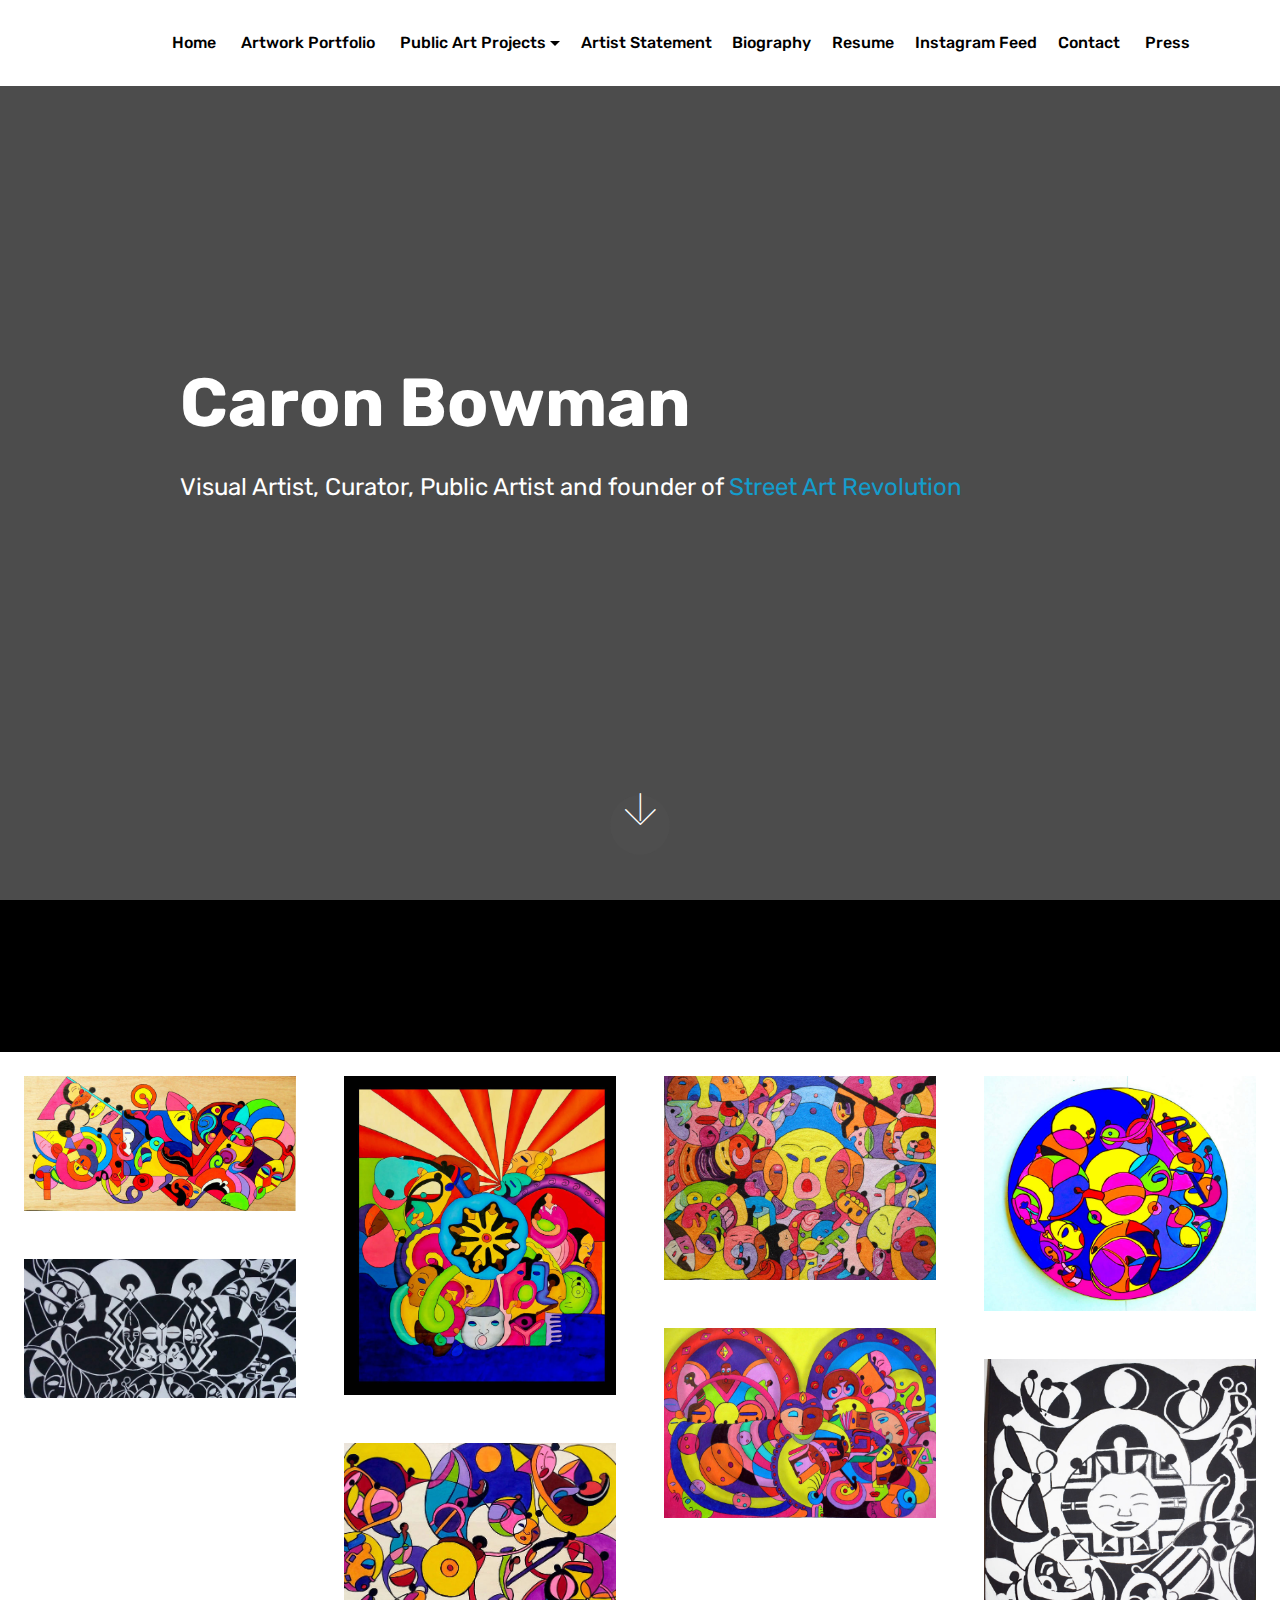
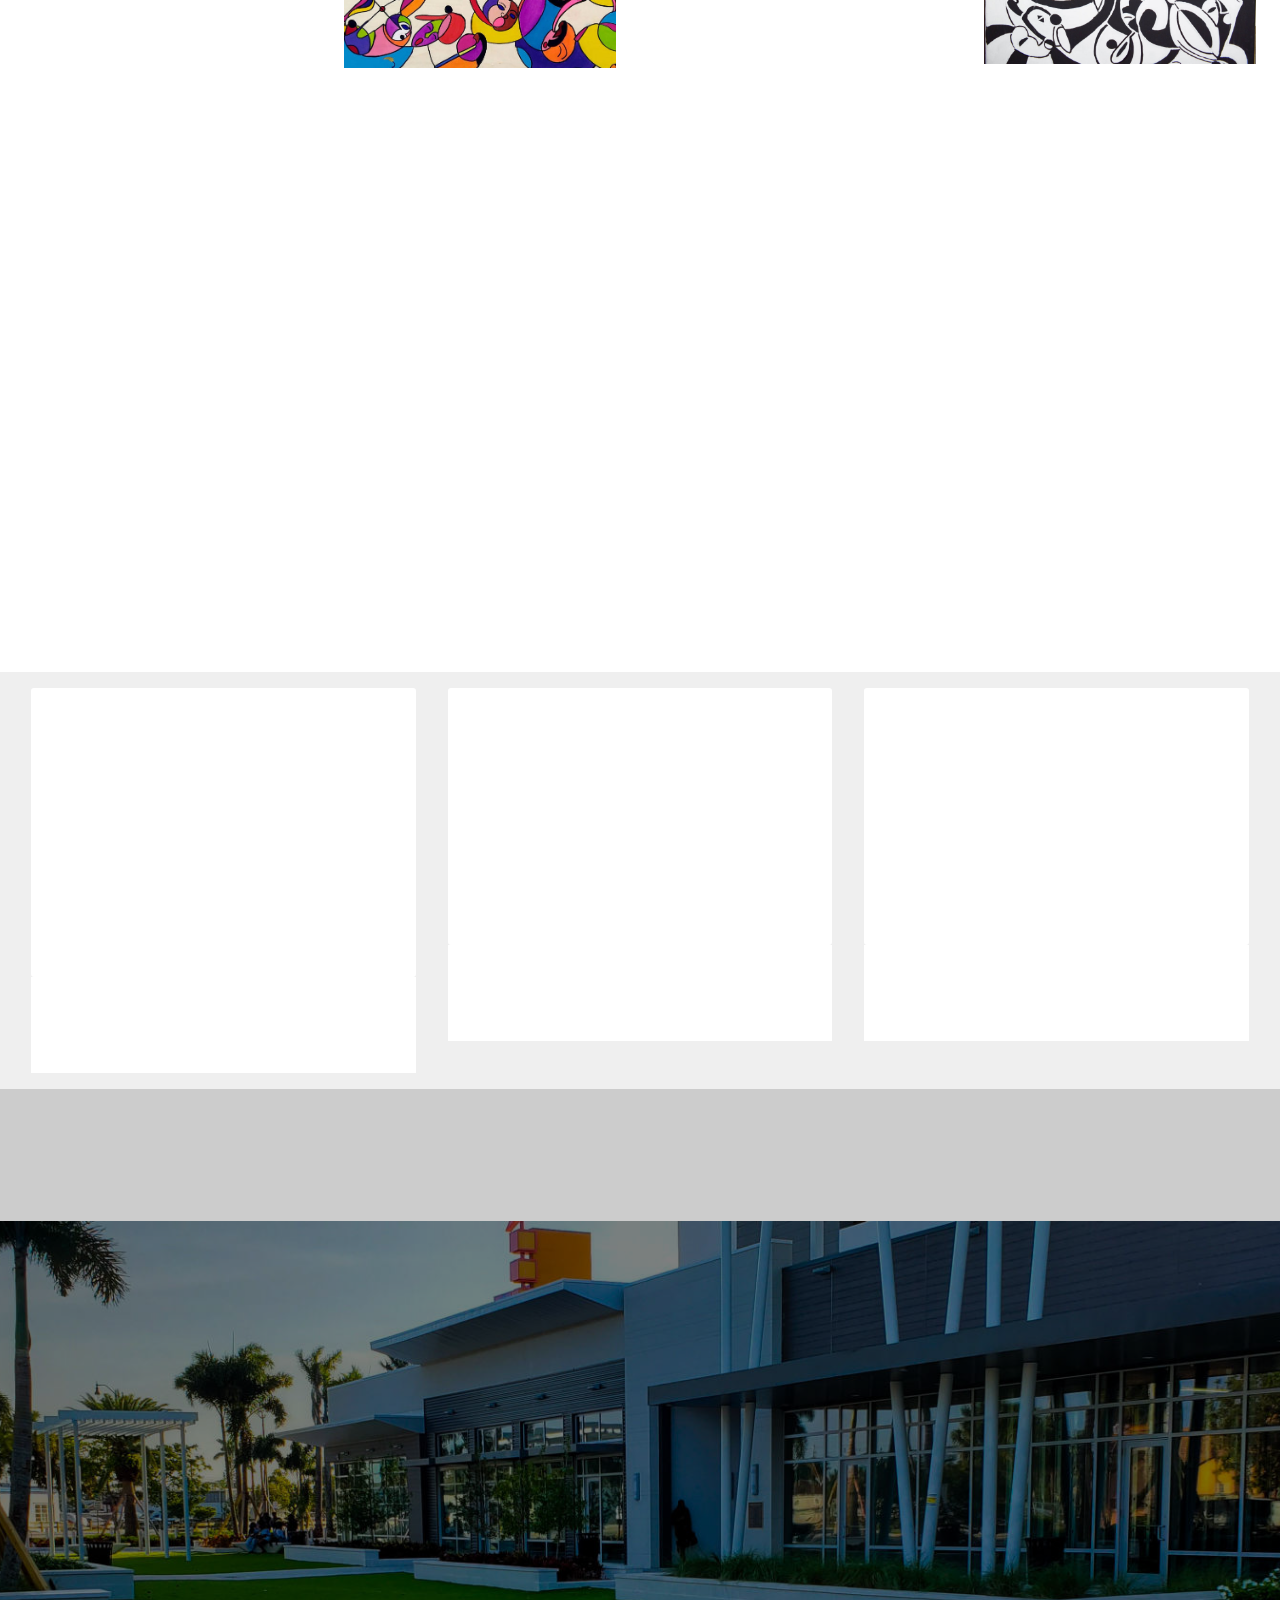
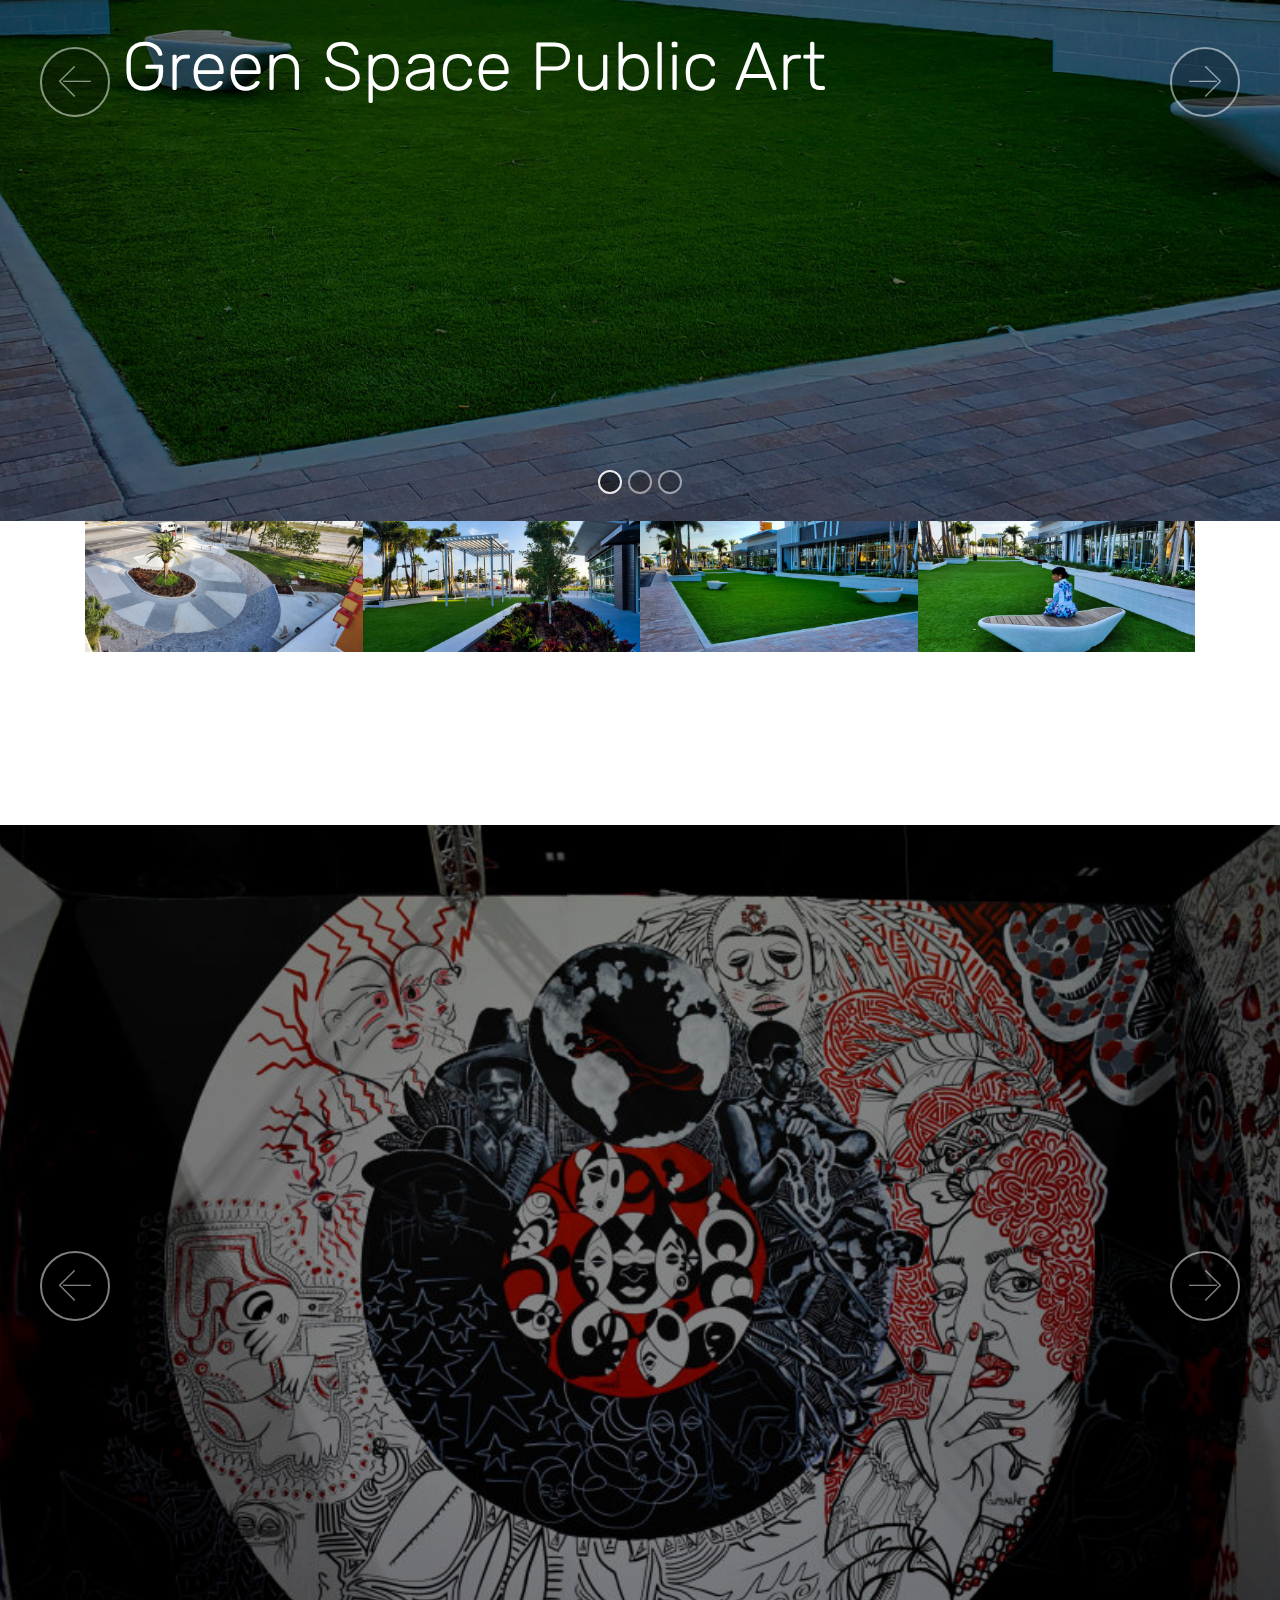
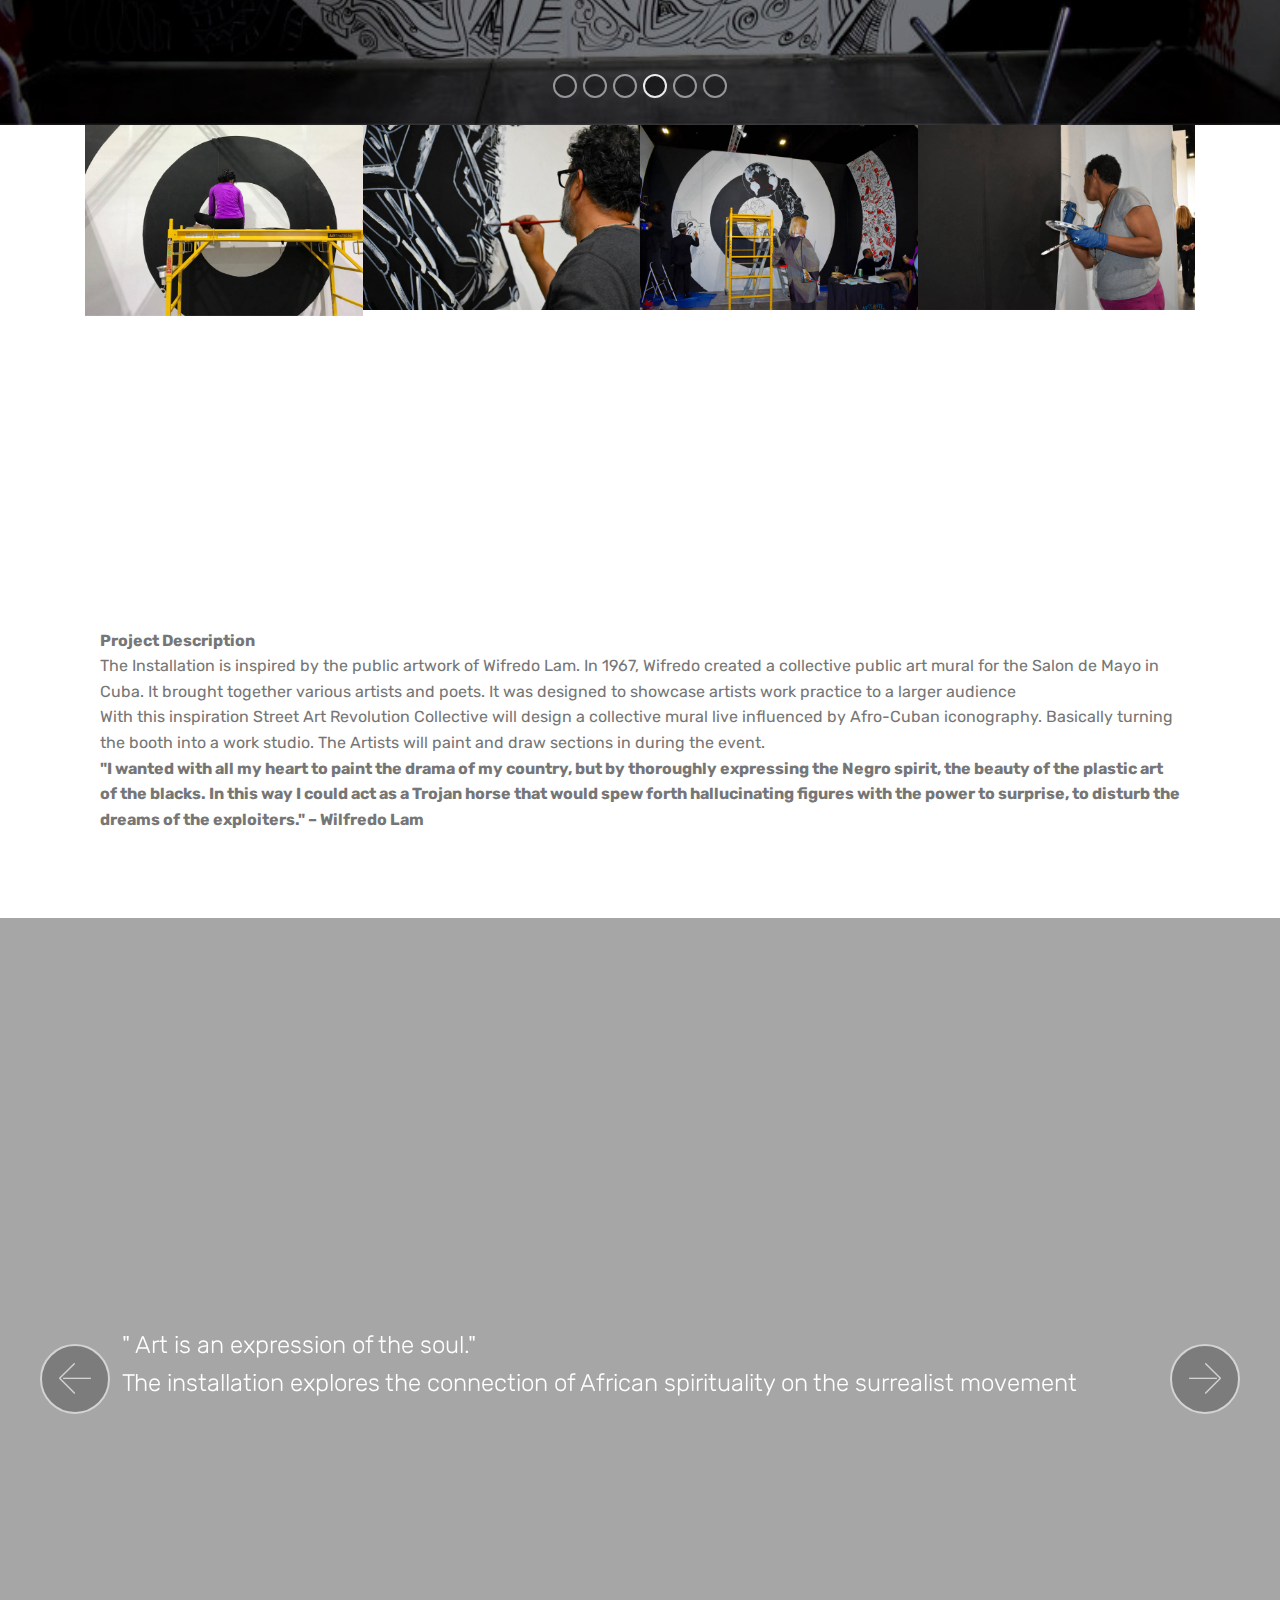
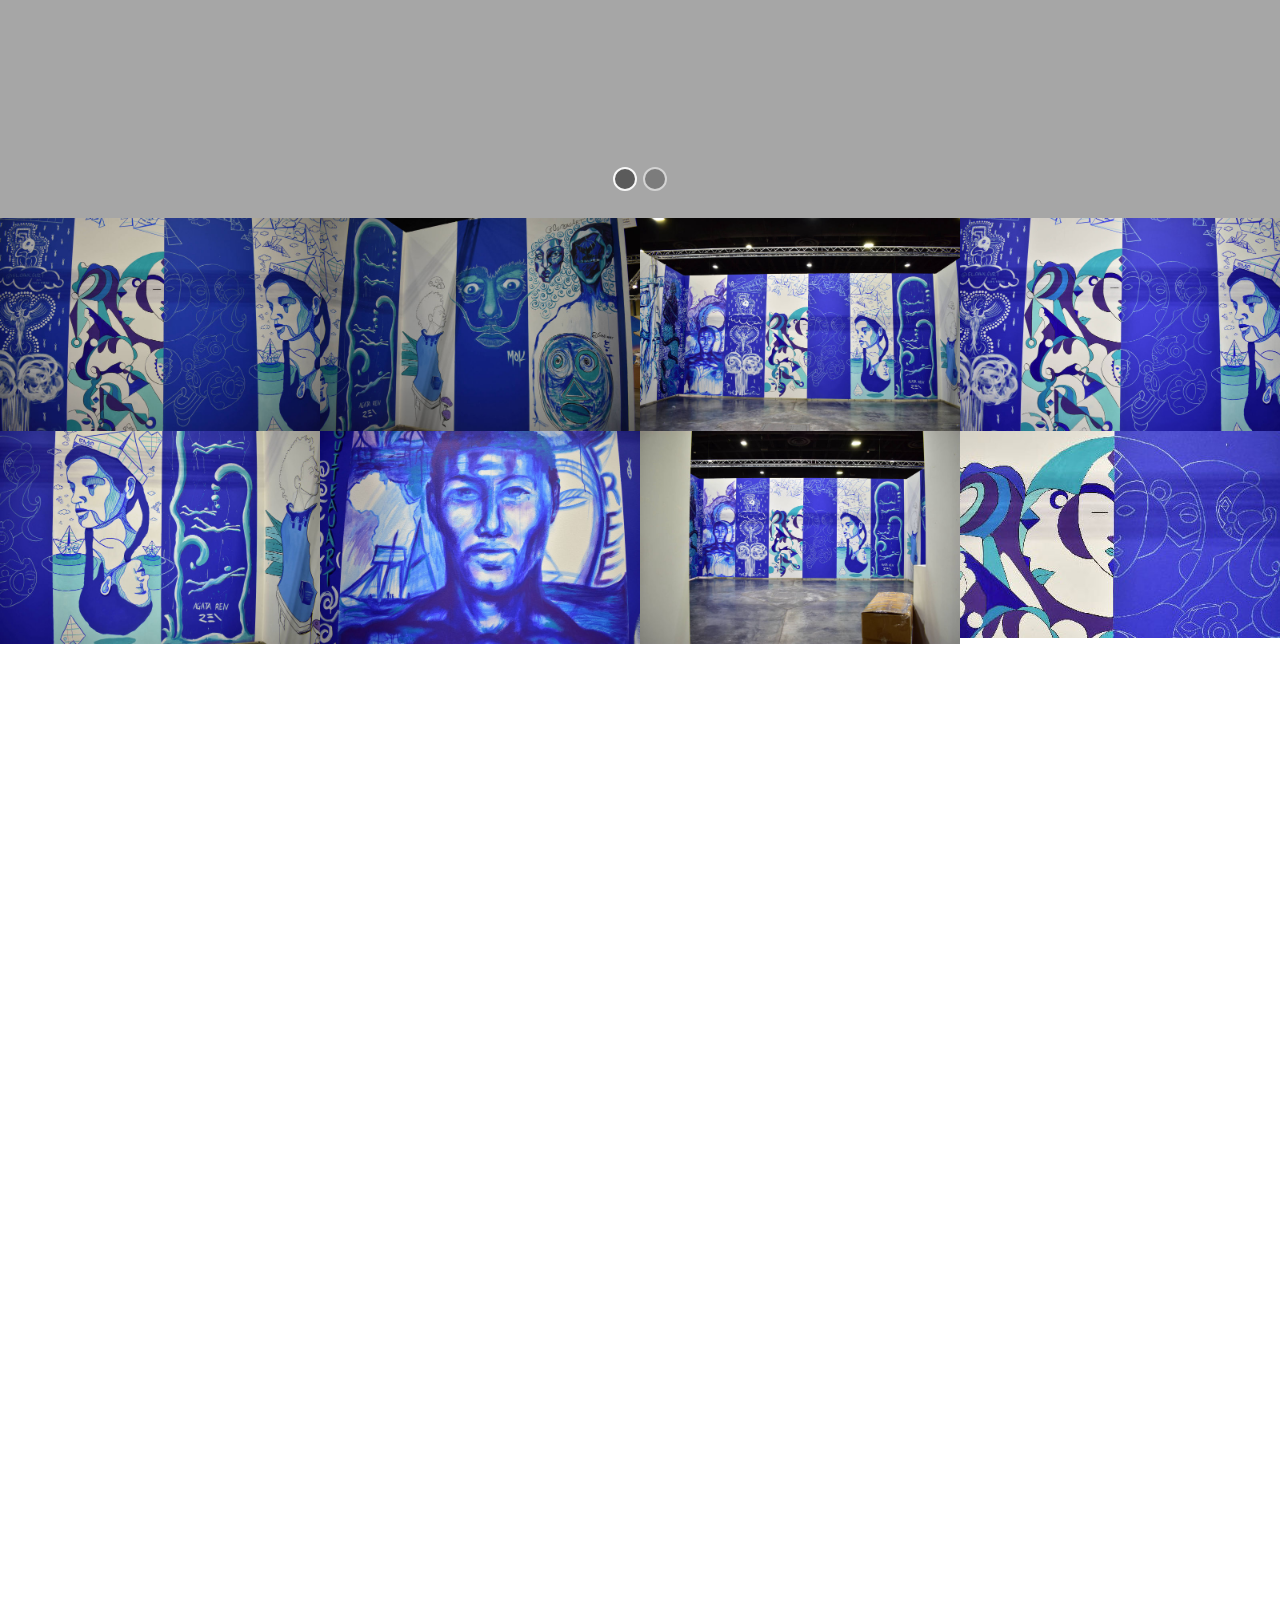
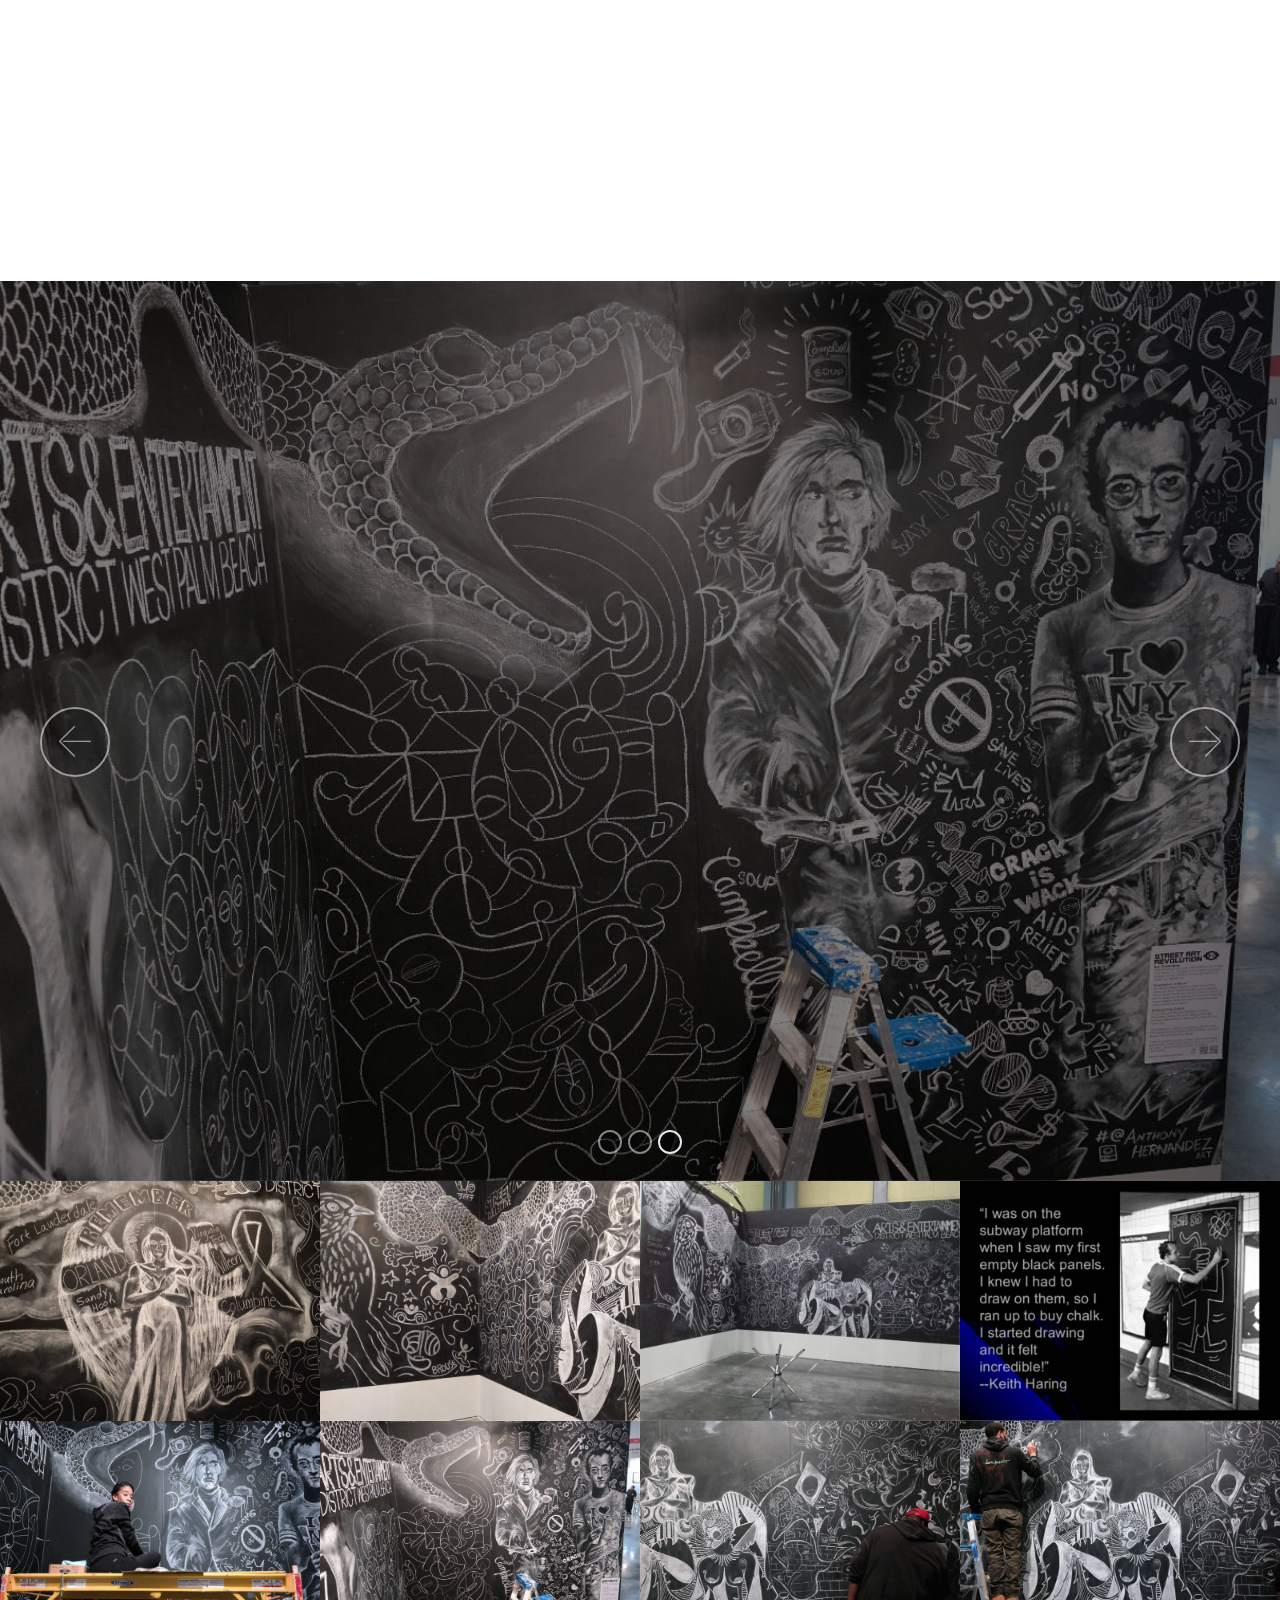
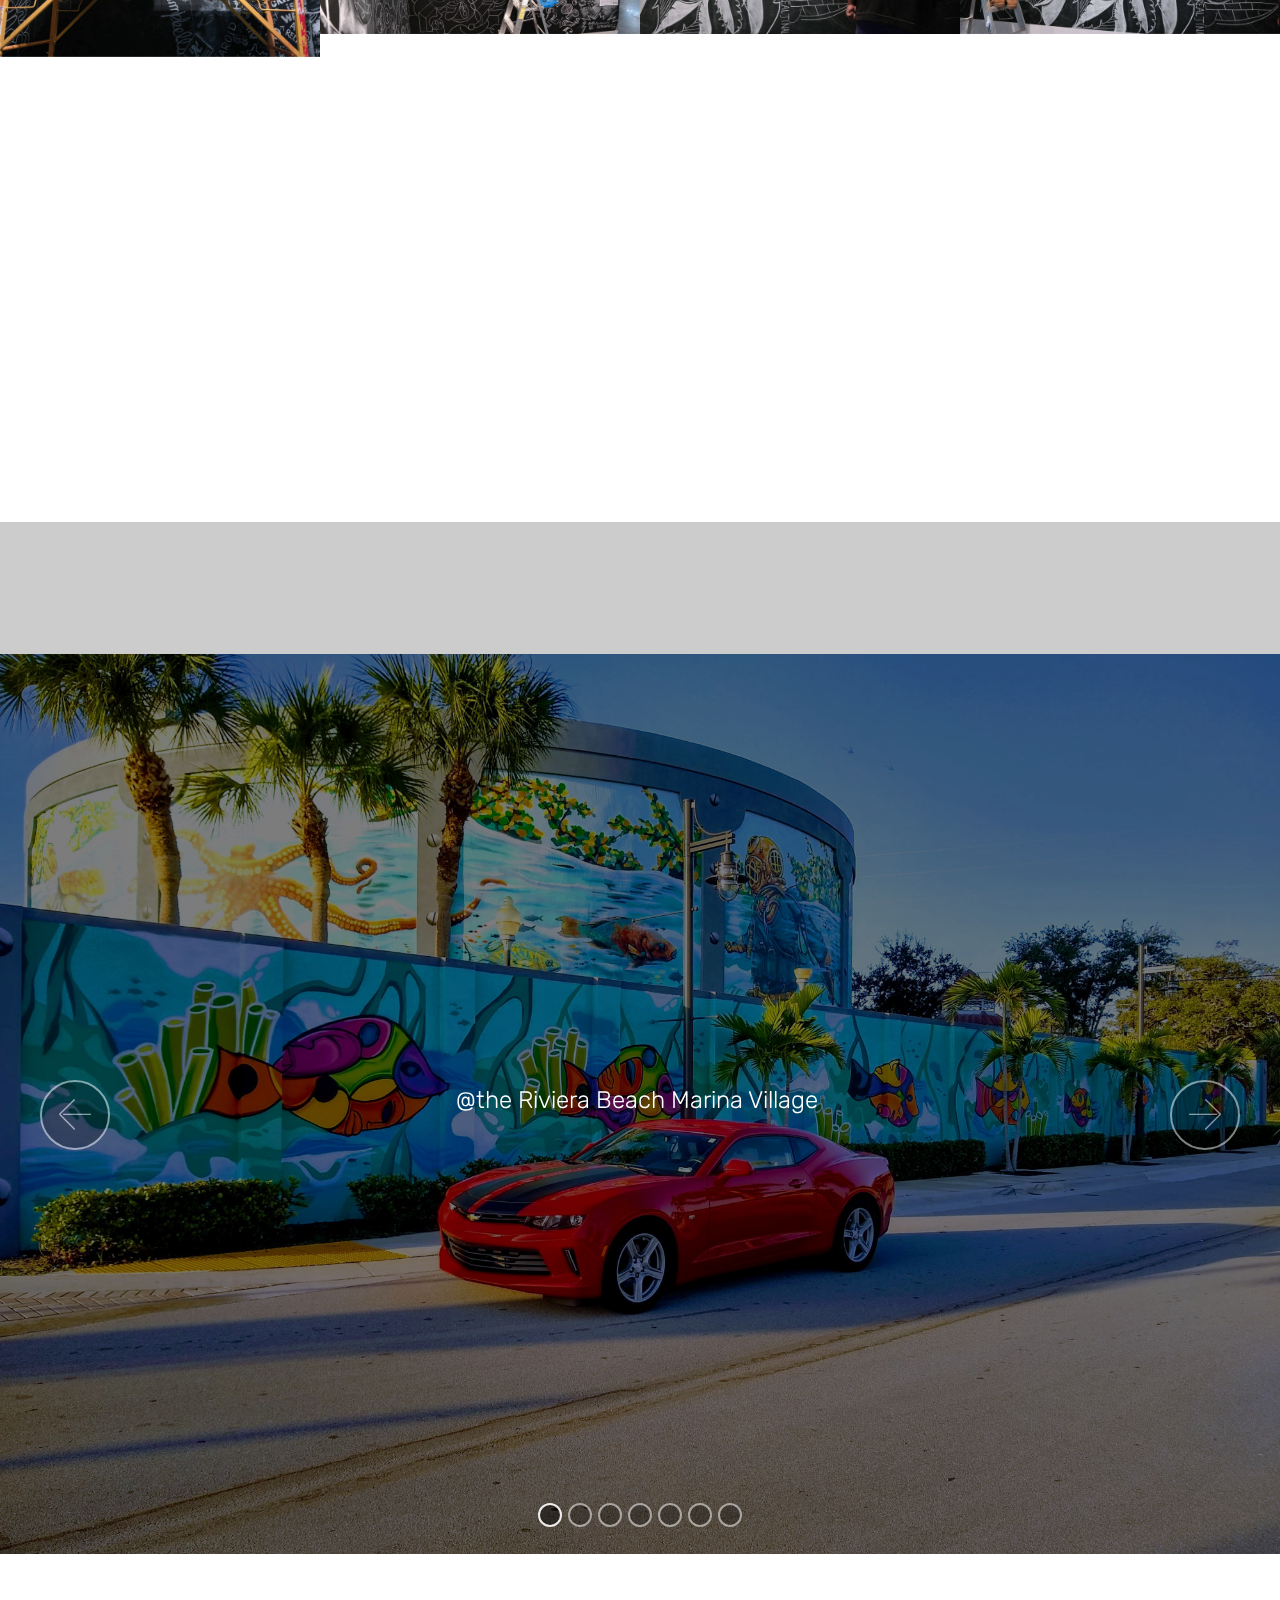
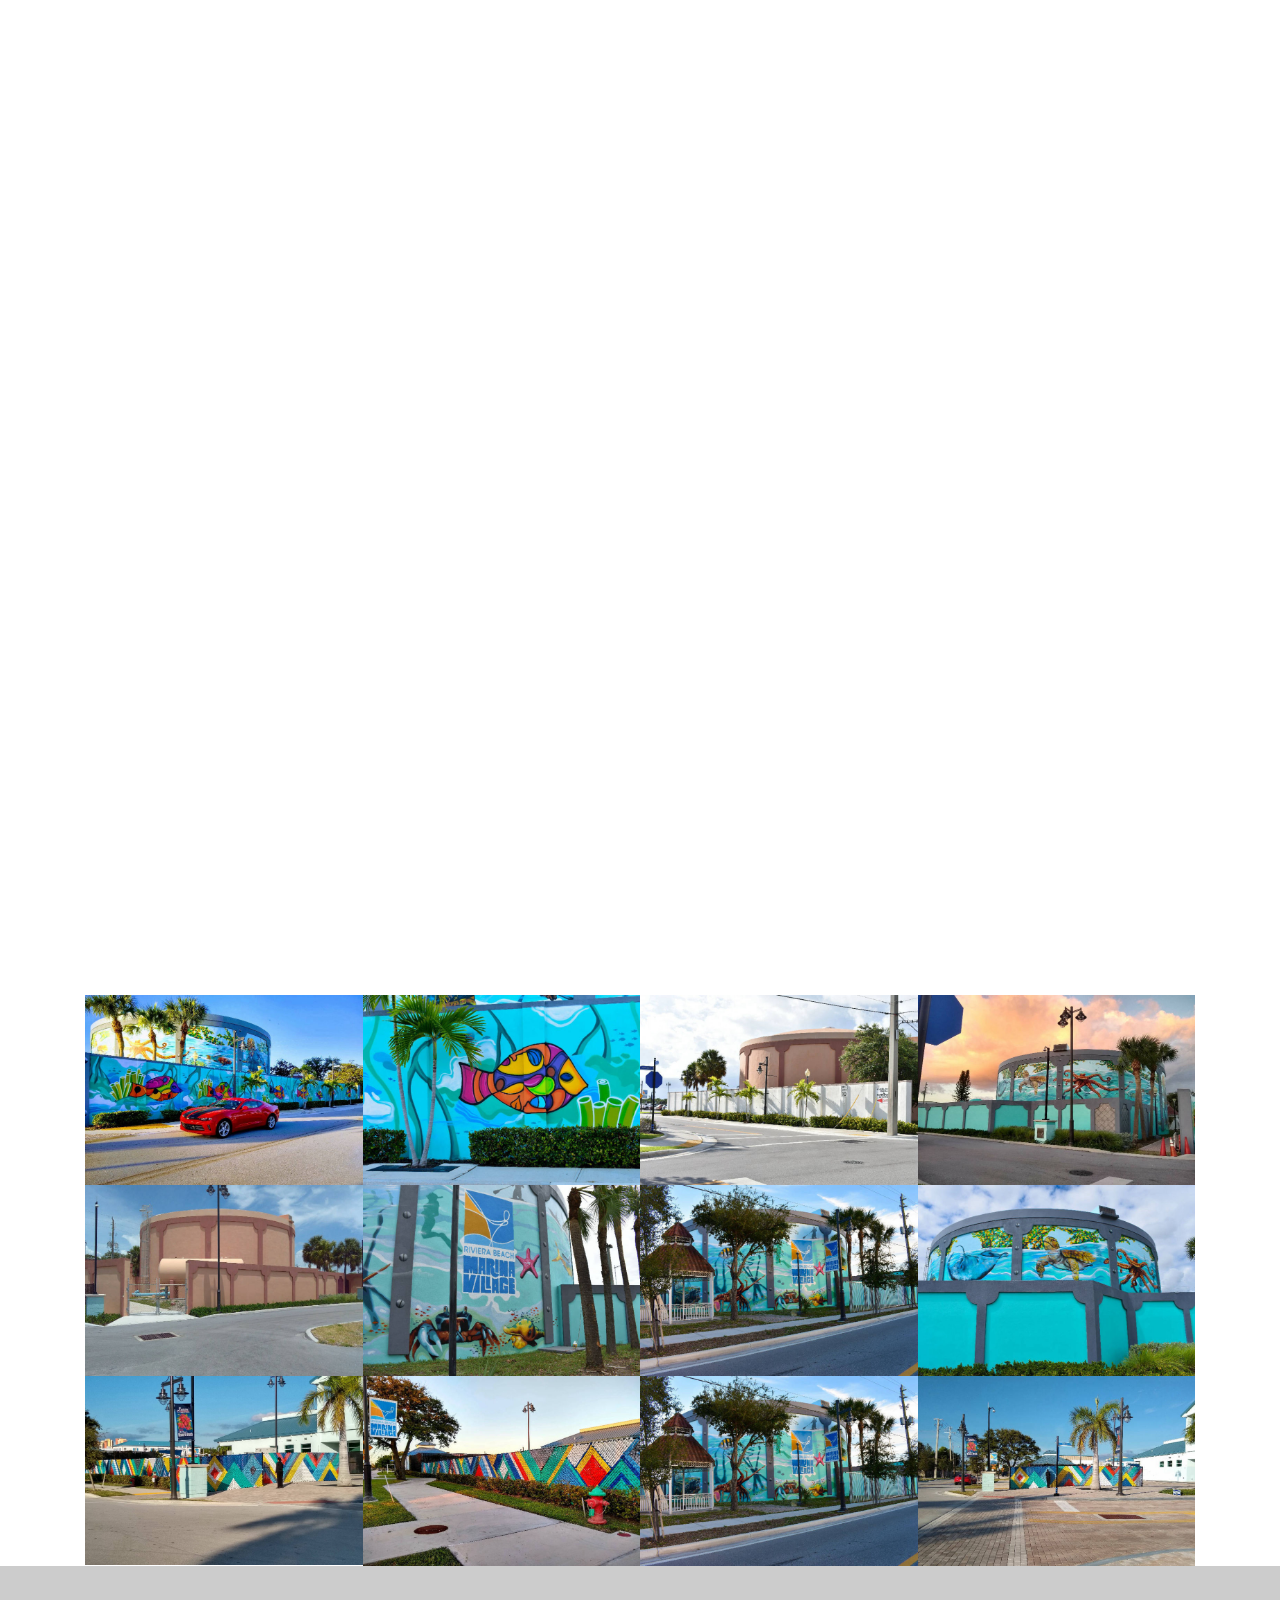
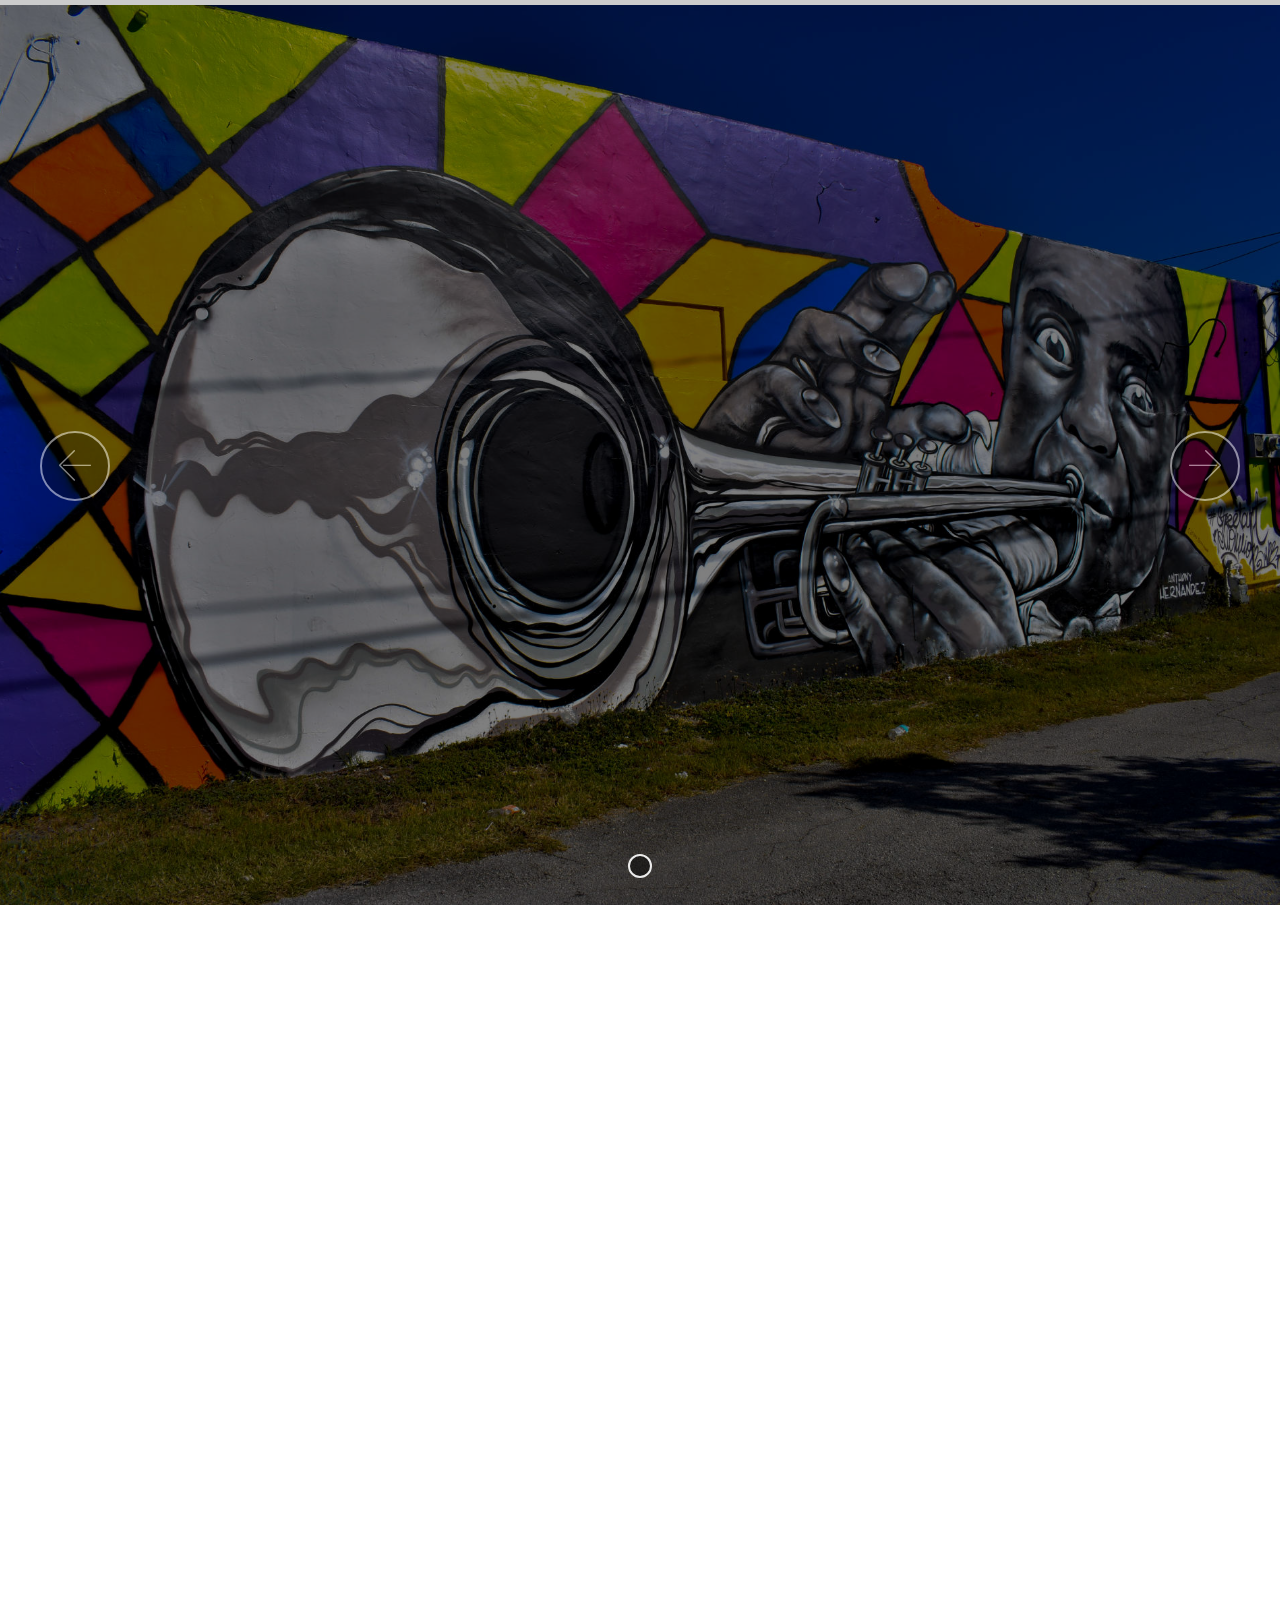
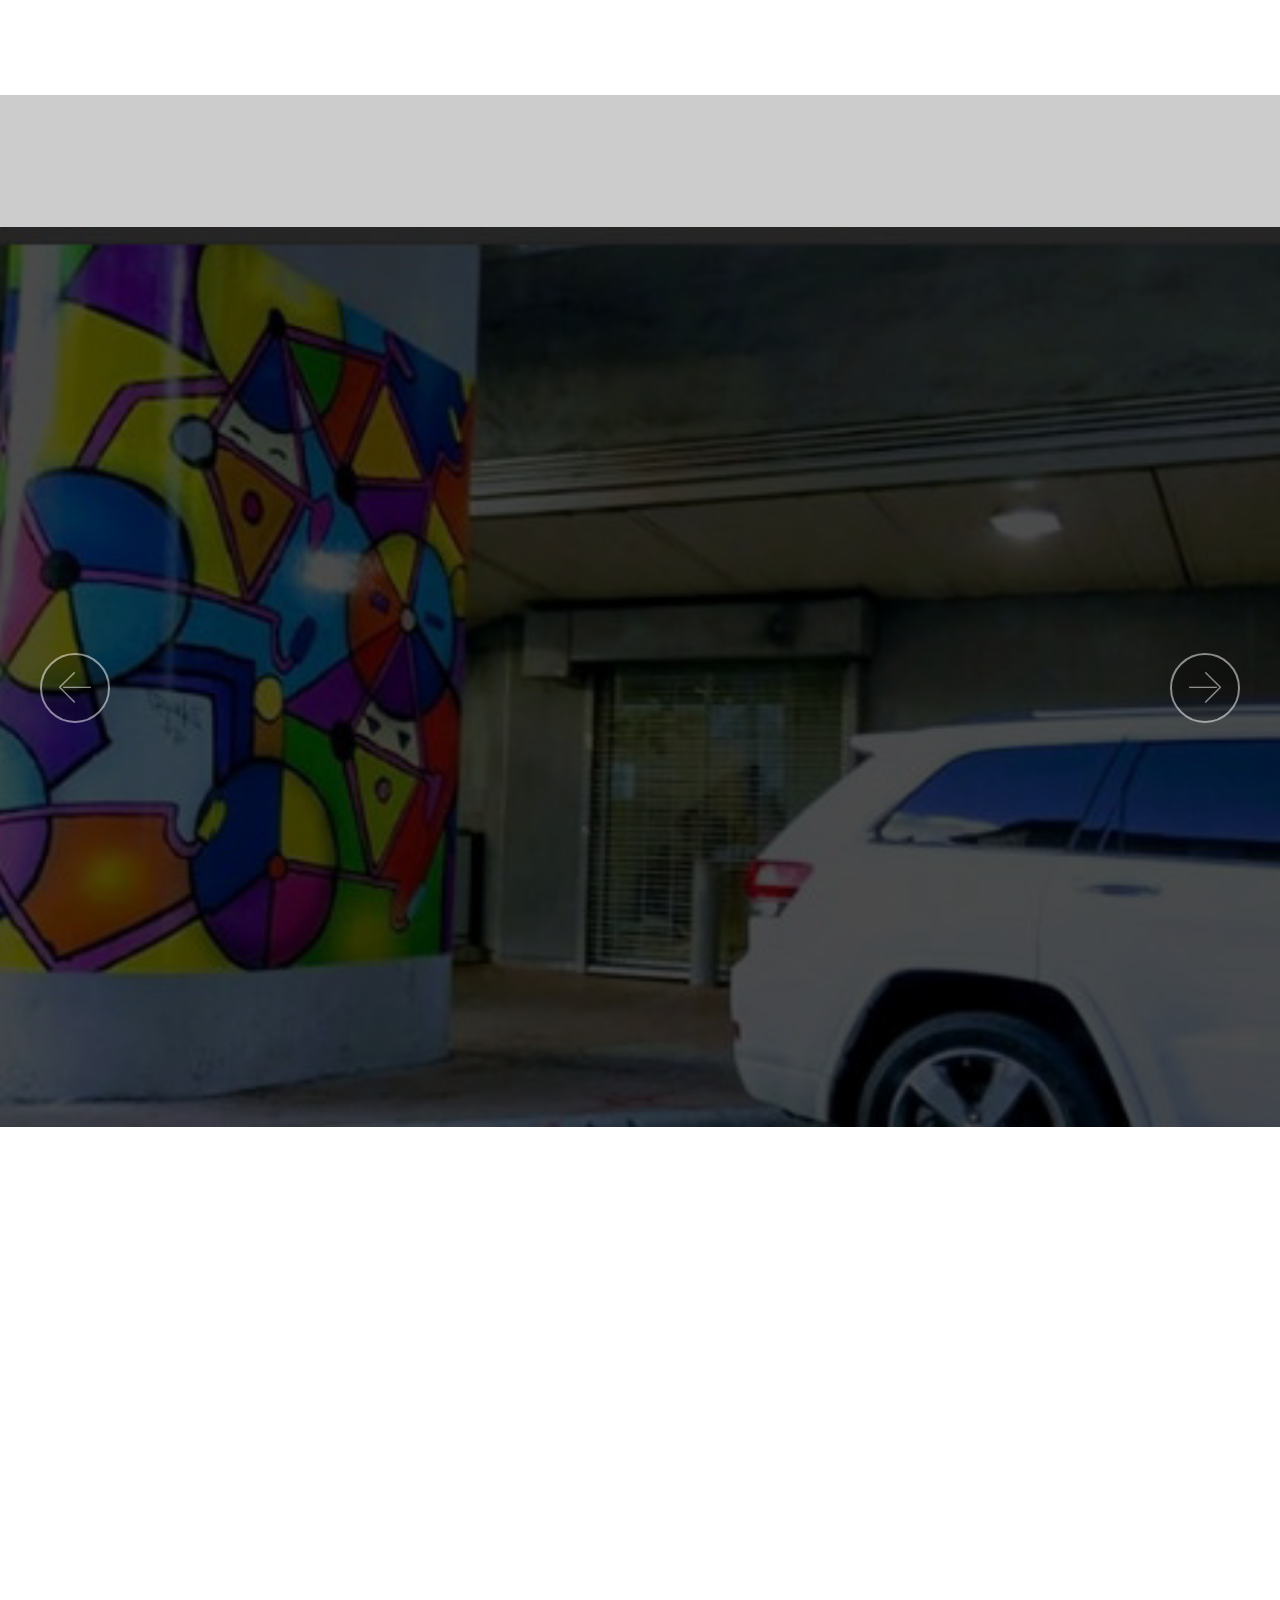
==== index.html @ 9f142b6d "create github pages" ====
<!DOCTYPE html>
<html  >
<head>
  <!-- Site made with Mobirise Website Builder v4.12.3, https://mobirise.com -->
  <meta charset="UTF-8">
  <meta http-equiv="X-UA-Compatible" content="IE=edge">
  <meta name="generator" content="Mobirise v4.12.3, mobirise.com">
  <meta name="viewport" content="width=device-width, initial-scale=1, minimum-scale=1">
  <link rel="shortcut icon" href="assets/images/logo-192x191.png" type="image/x-icon">
  <meta name="description" content="Artist Caron Bowman">
  
  
  <title>Home</title>
  <link rel="stylesheet" href="assets/web/assets/mobirise-icons/mobirise-icons.css">
  <link rel="stylesheet" href="assets/bootstrap/css/bootstrap.min.css">
  <link rel="stylesheet" href="assets/bootstrap/css/bootstrap-grid.min.css">
  <link rel="stylesheet" href="assets/bootstrap/css/bootstrap-reboot.min.css">
  <link rel="stylesheet" href="assets/facebook-plugin/style.css">
  <link rel="stylesheet" href="assets/socicon/css/styles.css">
  <link rel="stylesheet" href="assets/dropdown/css/style.css">
  <link rel="stylesheet" href="assets/animatecss/animate.min.css">
  <link rel="stylesheet" href="assets/web/assets/gdpr-plugin/gdpr-styles.css">
  <link rel="stylesheet" href="assets/tether/tether.min.css">
  <link rel="stylesheet" href="assets/style.css">
  <link rel="stylesheet" href="assets/slick.css">
  <link rel="stylesheet" href="assets/theme/css/style.css">
  <link rel="stylesheet" href="assets/gallery/style.css">
  <link rel="preload" as="style" href="assets/mobirise/css/mbr-additional.css"><link rel="stylesheet" href="assets/mobirise/css/mbr-additional.css" type="text/css">
  
  
  
</head>
<body>

<!-- Analytics -->
<script>var clicky_site_ids = clicky_site_ids || []; clicky_site_ids.push(101229871);</script>
<script async src="//static.getclicky.com/js"></script>

<!-- /Analytics -->


  <section class="menu cid-rjxp09NcTu" once="menu" id="menu1-7">

    

    <nav class="navbar navbar-expand beta-menu navbar-dropdown align-items-center navbar-fixed-top navbar-toggleable-sm">
        <button class="navbar-toggler navbar-toggler-right" type="button" data-toggle="collapse" data-target="#navbarSupportedContent" aria-controls="navbarSupportedContent" aria-expanded="false" aria-label="Toggle navigation">
            <div class="hamburger">
                <span></span>
                <span></span>
                <span></span>
                <span></span>
            </div>
        </button>
        <div class="menu-logo">
            <div class="navbar-brand">
                
                
            </div>
        </div>
        <div class="collapse navbar-collapse" id="navbarSupportedContent">
            <ul class="navbar-nav nav-dropdown nav-right navbar-nav-top-padding" data-app-modern-menu="true"><li class="nav-item">
                    <a class="nav-link link text-black display-4" href="index.html#header6-0">Home&nbsp;</a>
                </li><li class="nav-item"><a class="nav-link link text-black display-4" href="index.html#content5-j">Artwork Portfolio&nbsp;</a></li><li class="nav-item dropdown open"><a class="nav-link link text-black dropdown-toggle display-4" href="index.html#content4-6" data-toggle="dropdown-submenu" aria-expanded="true">Public Art Projects<br></a><div class="dropdown-menu"><a class="text-black dropdown-item display-4" href="index.html#content4-6" aria-expanded="false">Public Art Projects</a><div class="dropdown"><a class="text-black dropdown-item dropdown-toggle display-4" href="index.html#content4-19" data-toggle="dropdown-submenu" aria-expanded="false">Installations</a><div class="dropdown-menu dropdown-submenu"><a class="text-black dropdown-item display-4" href="index.html#slider1-s">Azucar Negra</a><a class="text-black dropdown-item display-4" href="index.html#slider1-1b">Vodun</a><a class="text-black dropdown-item display-4" href="index.html#slider1-1e">Back to Black</a></div></div><a class="text-black dropdown-item display-4" href="index.html#content4-1g">Murals</a><a class="text-black dropdown-item display-4" href="index.html#content4-1u">Sculpture</a><a class="text-black dropdown-item display-4" href="index.html#content4-1v">Interactive Art<br></a><a class="text-black dropdown-item display-4" href="index.html#slider1-37">Green Space<br></a><a class="text-black dropdown-item display-4" href="index.html#header6-34">Fence Installation</a><a class="text-black dropdown-item display-4" href="index.html#content4-27">Urban Interuption</a><a class="text-black dropdown-item display-4" href="index.html#video2-2p">Community Engagements</a></div></li><li class="nav-item"><a class="nav-link link text-black display-4" href="index.html#content5-i"><br>Artist Statement<br><br></a></li><li class="nav-item"><a class="nav-link link text-black display-4" href="index.html#content5-o"><br>Biography<br><br></a></li><li class="nav-item"><a class="nav-link link text-black display-4" href="page2.html#content14-2z">Resume<br></a></li><li class="nav-item"><a class="nav-link link text-black display-4" href="index.html#instagram-feed-block-f"><br>Instagram Feed<br><br></a></li>
                <li class="nav-item">
                    <a class="nav-link link text-black display-4" href="index.html#form1-e">Contact&nbsp;</a>
                </li><li class="nav-item"><a class="nav-link link text-black display-4" href="press.html" aria-expanded="false">Press</a></li></ul>
            
        </div>
    </nav>
</section>

<section class="engine"><a href="https://mobirise.info/v">free html templates</a></section><section class="header6 cid-rjxjPacb39 mbr-fullscreen" data-bg-video="https://www.youtube.com/watch?v=t-di8mQCS_s" id="header6-0">

    

    <div class="mbr-overlay" style="opacity: 0.8; background-color: rgb(35, 35, 35);">
    </div>

    <div class="container">
        <div class="row justify-content-md-center">
            <div class="mbr-white col-md-10">
                <h1 class="mbr-section-title align-center mbr-bold pb-3 mbr-fonts-style display-1">Caron Bowman</h1>
                <p class="mbr-text align-center pb-3 mbr-fonts-style display-5">Visual Artist, Curator, Public Artist and founder of <a href="http://streetartrevolution.org" target="_blank">Street Art Revolution</a></p>
                
            </div>
        </div>
    </div>

    <div class="mbr-arrow hidden-sm-down" aria-hidden="true">
        <a href="#next">
            <i class="mbri-down mbr-iconfont"></i>
        </a>
    </div>
</section>

<section class="mbr-section content5 cid-rjxrOjyPQh" id="content5-j">

    

    

    <div class="container">
        <div class="media-container-row">
            <div class="title col-12 col-md-8">
                <h2 class="align-center mbr-bold mbr-white pb-3 mbr-fonts-style display-1">
                    Artwork Portfolio</h2>
                
                
                
            </div>
        </div>
    </div>
</section>

<section class="mbr-gallery mbr-slider-carousel cid-rjxplznJ61" id="gallery3-9">

    

    <div>
        <div><!-- Filter --><!-- Gallery --><div class="mbr-gallery-row"><div class="mbr-gallery-layout-default"><div><div><div class="mbr-gallery-item mbr-gallery-item--p3" data-video-url="false" data-tags="Awesome"><div href="#lb-gallery3-9" data-slide-to="0" data-toggle="modal"><img src="assets/images/continuum-2000x996-800x398-800x398.jpg" alt="" title=""><span class="icon-focus"></span></div></div><div class="mbr-gallery-item mbr-gallery-item--p3" data-video-url="false" data-tags="Responsive"><div href="#lb-gallery3-9" data-slide-to="1" data-toggle="modal"><img src="assets/images/american-melting-pot-300dpi-994x1167-800x939.jpg" alt="" title=""><span class="icon-focus"></span></div></div><div class="mbr-gallery-item mbr-gallery-item--p3" data-video-url="false" data-tags="Creative"><div href="#lb-gallery3-9" data-slide-to="2" data-toggle="modal"><img src="assets/images/embroidery-800x600-800x600.jpg" alt="" title=""><span class="icon-focus"></span></div></div><div class="mbr-gallery-item mbr-gallery-item--p3" data-video-url="false" data-tags="Animated"><div href="#lb-gallery3-9" data-slide-to="3" data-toggle="modal"><img src="assets/images/bowman-1-1-of-1-2000x1729-800x692-800x692.jpg" alt="" title=""><span class="icon-focus"></span></div></div><div class="mbr-gallery-item mbr-gallery-item--p3" data-video-url="false" data-tags="Awesome"><div href="#lb-gallery3-9" data-slide-to="4" data-toggle="modal"><img src="assets/images/bowman-6-1-of-1-800x408-640x326.jpg" alt="" title=""><span class="icon-focus"></span></div></div><div class="mbr-gallery-item mbr-gallery-item--p3" data-video-url="false" data-tags="Awesome"><div href="#lb-gallery3-9" data-slide-to="5" data-toggle="modal"><img src="assets/images/img-20170601-164552430-copy-800x662-639x529.jpg" alt="" title=""><span class="icon-focus"></span></div></div><div class="mbr-gallery-item mbr-gallery-item--p3" data-video-url="false" data-tags="Responsive"><div href="#lb-gallery3-9" data-slide-to="6" data-toggle="modal"><img src="assets/images/universe-pastel18x24-2000x1399-800x560.jpg" alt="" title=""><span class="icon-focus"></span></div></div><div class="mbr-gallery-item mbr-gallery-item--p3" data-video-url="false" data-tags="Animated"><div href="#lb-gallery3-9" data-slide-to="7" data-toggle="modal"><img src="assets/images/dsc-423-2000x2240-800x896.jpg" alt="" title=""><span class="icon-focus"></span></div></div></div></div><div class="clearfix"></div></div></div><!-- Lightbox --><div data-app-prevent-settings="" class="mbr-slider modal fade carousel slide" tabindex="-1" data-keyboard="true" data-interval="false" id="lb-gallery3-9"><div class="modal-dialog"><div class="modal-content"><div class="modal-body"><div class="carousel-inner"><div class="carousel-item active"><img src="assets/images/continuum-2000x996-800x398.jpg" alt="" title=""></div><div class="carousel-item"><img src="assets/images/american-melting-pot-300dpi-994x1167.jpg" alt="" title=""></div><div class="carousel-item"><img src="assets/images/embroidery-800x600.jpg" alt="" title=""></div><div class="carousel-item"><img src="assets/images/bowman-1-1-of-1-2000x1729-800x692.jpg" alt="" title=""></div><div class="carousel-item"><img src="assets/images/bowman-6-1-of-1-800x408.jpg" alt="" title=""></div><div class="carousel-item"><img src="assets/images/img-20170601-164552430-copy-800x662.jpg" alt="" title=""></div><div class="carousel-item"><img src="assets/images/universe-pastel18x24-2000x1399.jpg" alt="" title=""></div><div class="carousel-item"><img src="assets/images/dsc-423-2000x2240.jpg" alt="" title=""></div></div><a class="carousel-control carousel-control-prev" role="button" data-slide="prev" href="#lb-gallery3-9"><span class="mbri-left mbr-iconfont" aria-hidden="true"></span><span class="sr-only">Previous</span></a><a class="carousel-control carousel-control-next" role="button" data-slide="next" href="#lb-gallery3-9"><span class="mbri-right mbr-iconfont" aria-hidden="true"></span><span class="sr-only">Next</span></a><a class="close" href="#" role="button" data-dismiss="modal"><span class="sr-only">Close</span></a></div></div></div></div></div>
    </div>

</section>

<section class="mbr-section content4 cid-rjxoOG7Jka" id="content4-6">

    

    <div class="container">
        <div class="media-container-row">
            <div class="title col-12 col-md-8">
                <h2 class="align-center pb-3 mbr-fonts-style display-2"><a href="index.html">
                    Select Public Art Projects</a></h2>
                
                
            </div>
        </div>
    </div>
</section>

<section class="features17 cid-rjH8UBMTR0" id="features17-12">
    
    

    
    <div class="container-fluid">
        <div class="media-container-row">
            <div class="card p-3 col-12 col-md-6 col-lg-4">
                <div class="card-wrapper">
                    <div class="card-img">
                        <a href="index.html#content4-19"><img src="assets/images/dsc-210-376x251.jpg" alt="Mobirise" title=""></a>
                    </div>
                    <div class="card-box">
                        <h4 class="card-title pb-3 mbr-fonts-style display-7"><a href="index.html#content4-19">Installations</a></h4>
                        
                    </div>
                </div>
            </div>

            <div class="card p-3 col-12 col-md-6 col-lg-4">
                <div class="card-wrapper">
                    <div class="card-img">
                        <a href="index.html#content4-1g"><img src="assets/images/bowman-8-1-of-1-816x544.jpg" alt="Mobirise" title=""></a>
                    </div>
                    <div class="card-box">
                        <h4 class="card-title pb-3 mbr-fonts-style display-7">
                            <a href="index.html#content4-1g">Murals</a></h4>
                        
                    </div>
                </div>
            </div>

            <div class="card p-3 col-12 col-md-6 col-lg-4">
                <div class="card-wrapper">
                    <div class="card-img">
                        <a href="index.html#content7-2b"><img src="assets/images/drawing1-816x551.jpg" alt="Mobirise" title=""></a>
                    </div>
                    <div class="card-box">
                        <h4 class="card-title pb-3 mbr-fonts-style display-7">
                            <a href="index.html#content7-2b">Sculpture</a></h4>
                        
                    </div>
                </div>
            </div>

            
            
            
        </div>
    </div>
</section>

<section class="features17 cid-rjHcBnbvgQ" id="features17-13">
    
    

    
    <div class="container-fluid">
        <div class="media-container-row">
            <div class="card p-3 col-12 col-md-6 col-lg-4">
                <div class="card-wrapper">
                    <div class="card-img">
                        <img src="assets/images/sam-22651-copy-816x612.jpg" alt="Mobirise" title="">
                    </div>
                    <div class="card-box">
                        <h4 class="card-title pb-3 mbr-fonts-style display-7"><a href="index.html#video2-2n">Interactive art&nbsp;</a></h4>
                        
                    </div>
                </div>
            </div>

            <div class="card p-3 col-12 col-md-6 col-lg-4">
                <div class="card-wrapper">
                    <div class="card-img">
                        <a href="index.html#header6-34"><img src="assets/images/art-fence-816x544.jpg" alt="Mobirise" title=""></a>
                    </div>
                    <div class="card-box">
                        <h4 class="card-title pb-3 mbr-fonts-style display-7">
                            <a href="index.html#header6-34">Fence Installations</a></h4>
                        
                    </div>
                </div>
            </div>

            <div class="card p-3 col-12 col-md-6 col-lg-4">
                <div class="card-wrapper">
                    <div class="card-img">
                        <a href="index.html#content4-2q"><img src="assets/images/mbr-816x544.jpg" alt="Mobirise" title=""></a>
                    </div>
                    <div class="card-box">
                        <h4 class="card-title pb-3 mbr-fonts-style display-7"><a href="index.html#content4-2q">Public Art Community Engagement</a></h4>
                        
                    </div>
                </div>
            </div>

            
            
            
        </div>
    </div>
</section>

<section class="mbr-section content4 cid-rlcUngIcGV" id="content4-19">

    

    <div class="container">
        <div class="media-container-row">
            <div class="title col-12 col-md-8">
                <h2 class="align-center pb-3 mbr-fonts-style display-2">
                    Installations</h2>
                
                
            </div>
        </div>
    </div>
</section>

<section class="carousel slide cid-rVBQ0EhE2a" data-interval="false" id="slider1-37">

    

    <div class="full-screen"><div class="mbr-slider slide carousel" data-keyboard="false" data-ride="false" data-interval="false" data-pause="false"><ol class="carousel-indicators"><li data-app-prevent-settings="" data-target="#slider1-37" class=" active" data-slide-to="0"></li><li data-app-prevent-settings="" data-target="#slider1-37" data-slide-to="1"></li><li data-app-prevent-settings="" data-target="#slider1-37" data-slide-to="2"></li></ol><div class="carousel-inner" role="listbox"><div class="carousel-item slider-fullscreen-image active" data-bg-video-slide="false" style="background-image: url(assets/images/20200206-163443-22-2000x946.jpg);"><div class="container container-slide"><div class="image_wrapper"><div class="mbr-overlay"></div><img src="assets/images/20200206-163443-22-2000x946.jpg" title="Louis Armstrong"><div class="carousel-caption justify-content-center"><div class="col-10 align-left"><h2 class="mbr-fonts-style display-1">Green Space Public Art</h2></div></div></div></div></div><div class="carousel-item slider-fullscreen-image" data-bg-video-slide="false" style="background-image: url(assets/images/20200206-162758-2000x946.jpg);"><div class="container container-slide"><div class="image_wrapper"><div class="mbr-overlay"></div><img src="assets/images/20200206-162758-2000x946.jpg" title="Louis Armstrong"><div class="carousel-caption justify-content-center"><div class="col-10 align-left"><h2 class="mbr-fonts-style display-1">Paver Art</h2></div></div></div></div></div><div class="carousel-item slider-fullscreen-image" data-bg-video-slide="false" style="background-image: url(assets/images/20200206-165741-24-2000x946.jpg);"><div class="container container-slide"><div class="image_wrapper"><div class="mbr-overlay"></div><img src="assets/images/20200206-165741-24-2000x946.jpg" title="Louis Armstrong"><div class="carousel-caption justify-content-center"><div class="col-10 align-left"><h2 class="mbr-fonts-style display-1">Green Space</h2></div></div></div></div></div></div><a data-app-prevent-settings="" class="carousel-control carousel-control-prev" role="button" data-slide="prev" href="#slider1-37"><span aria-hidden="true" class="mbri-left mbr-iconfont"></span><span class="sr-only">Previous</span></a><a data-app-prevent-settings="" class="carousel-control carousel-control-next" role="button" data-slide="next" href="#slider1-37"><span aria-hidden="true" class="mbri-right mbr-iconfont"></span><span class="sr-only">Next</span></a></div></div>

</section>

<section class="mbr-gallery mbr-slider-carousel cid-rVBRT1iPRX" id="gallery3-38">

    

    <div class="container">
        <div><!-- Filter --><!-- Gallery --><div class="mbr-gallery-row"><div class="mbr-gallery-layout-default"><div><div><div class="mbr-gallery-item mbr-gallery-item--p0" data-video-url="false" data-tags="Awesome"><div href="#lb-gallery3-38" data-slide-to="0" data-toggle="modal"><img src="assets/images/20200206-162758-2000x946-800x378.jpg" alt="" title=""><span class="icon-focus"></span></div></div><div class="mbr-gallery-item mbr-gallery-item--p0" data-video-url="false" data-tags="Awesome"><div href="#lb-gallery3-38" data-slide-to="1" data-toggle="modal"><img src="assets/images/20200206-165741-24-2000x946-800x378.jpg" alt="" title=""><span class="icon-focus"></span></div></div><div class="mbr-gallery-item mbr-gallery-item--p0" data-video-url="false" data-tags="Responsive"><div href="#lb-gallery3-38" data-slide-to="2" data-toggle="modal"><img src="assets/images/20200206-163443-22-2000x946-800x378.jpg" alt="" title=""><span class="icon-focus"></span></div></div><div class="mbr-gallery-item mbr-gallery-item--p0" data-video-url="false" data-tags="Animated"><div href="#lb-gallery3-38" data-slide-to="3" data-toggle="modal"><img src="assets/images/20200206-164757-24-2000x946-800x378.jpg" alt="" title=""><span class="icon-focus"></span></div></div></div></div><div class="clearfix"></div></div></div><!-- Lightbox --><div data-app-prevent-settings="" class="mbr-slider modal fade carousel slide" tabindex="-1" data-keyboard="true" data-interval="false" id="lb-gallery3-38"><div class="modal-dialog"><div class="modal-content"><div class="modal-body"><div class="carousel-inner"><div class="carousel-item"><img src="assets/images/20200206-162758-2000x946.jpg" alt="" title=""></div><div class="carousel-item"><img src="assets/images/20200206-165741-24-2000x946.jpg" alt="" title=""></div><div class="carousel-item active"><img src="assets/images/20200206-163443-22-2000x946.jpg" alt="" title=""></div><div class="carousel-item"><img src="assets/images/20200206-164757-24-2000x946.jpg" alt="" title=""></div></div><a class="carousel-control carousel-control-prev" role="button" data-slide="prev" href="#lb-gallery3-38"><span class="mbri-left mbr-iconfont" aria-hidden="true"></span><span class="sr-only">Previous</span></a><a class="carousel-control carousel-control-next" role="button" data-slide="next" href="#lb-gallery3-38"><span class="mbri-right mbr-iconfont" aria-hidden="true"></span><span class="sr-only">Next</span></a><a class="close" href="#" role="button" data-dismiss="modal"><span class="sr-only">Close</span></a></div></div></div></div></div>
    </div>

</section>

<section class="mbr-section article content1 cid-rVBWetgpGf" id="content1-39">
    
     

    <div class="container">
        <div class="media-container-row">
            <div class="mbr-text col-12 mbr-fonts-style display-7 col-md-12"><p><br></p><p><br></p></div>
        </div>
    </div>
</section>

<section class="carousel slide cid-rjzsrVpBLa" data-interval="false" id="slider1-s">

    

    <div class="full-screen"><div class="mbr-slider slide carousel" data-keyboard="false" data-ride="false" data-interval="8000" data-pause="true"><ol class="carousel-indicators"><li data-app-prevent-settings="" data-target="#slider1-s" data-slide-to="0"></li><li data-app-prevent-settings="" data-target="#slider1-s" data-slide-to="1"></li><li data-app-prevent-settings="" data-target="#slider1-s" data-slide-to="2"></li><li data-app-prevent-settings="" data-target="#slider1-s" class=" active" data-slide-to="3"></li><li data-app-prevent-settings="" data-target="#slider1-s" data-slide-to="4"></li><li data-app-prevent-settings="" data-target="#slider1-s" data-slide-to="5"></li></ol><div class="carousel-inner" role="listbox"><div class="carousel-item slider-fullscreen-image" data-bg-video-slide="false" style="background-image: url(assets/images/art-palm-beach-azucar-negra-2000x1335.jpg);"><div class="container container-slide"><div class="image_wrapper"><div class="mbr-overlay" style="opacity: 0.3;"></div><img src="assets/images/art-palm-beach-azucar-negra-2000x1335.jpg" title="Azucar Negra&amp;nbsp;"><div class="carousel-caption justify-content-center"><div class="col-10 align-center"><h2 class="mbr-fonts-style display-1"></h2></div></div></div></div></div><div class="carousel-item slider-fullscreen-image" data-bg-video-slide="https://www.youtube.com/watch?v=dIveejuL_HI"><div class="mbr-overlay" style="opacity: 0.4;"></div><div class="container container-slide"><div class="image_wrapper"><div class="carousel-caption justify-content-center"><div class="col-10 align-center"><h2 class="mbr-fonts-style display-1"></h2></div></div></div></div></div><div class="carousel-item slider-fullscreen-image" data-bg-video-slide="https://www.youtube.com/watch?v=Ci1n7EoY-YU"><div class="mbr-overlay" style="opacity: 0.4;"></div><div class="container container-slide"><div class="image_wrapper"><div class="carousel-caption justify-content-center"><div class="col-10 align-center"><h2 class="mbr-fonts-style display-1"></h2></div></div></div></div></div><div class="carousel-item slider-fullscreen-image active" data-bg-video-slide="false" style="background-image: url(assets/images/photos-for-caron-website8-848x566.jpg);"><div class="container container-slide"><div class="image_wrapper"><div class="mbr-overlay" style="opacity: 0.4;"></div><img src="assets/images/photos-for-caron-website8-848x566.jpg" title="Azucar Negra"><div class="carousel-caption justify-content-center"><div class="col-10 align-center"><h2 class="mbr-fonts-style display-1"></h2></div></div></div></div></div><div class="carousel-item slider-fullscreen-image" data-bg-video-slide="https://www.youtube.com/watch?v=0li4tEHcAyU"><div class="container container-slide"><div class="image_wrapper"><div class="carousel-caption justify-content-center"><div class="col-10 align-center"><h2 class="mbr-fonts-style display-1"></h2></div></div></div></div></div><div class="carousel-item slider-fullscreen-image" data-bg-video-slide="https://www.youtube.com/watch?v=LiDol6n6izs"><div class="mbr-overlay" style="opacity: 0.3;"></div><div class="container container-slide"><div class="image_wrapper"><div class="carousel-caption justify-content-center"><div class="col-10 align-center"><h2 class="mbr-fonts-style display-1"></h2></div></div></div></div></div></div><a data-app-prevent-settings="" class="carousel-control carousel-control-prev" role="button" data-slide="prev" href="#slider1-s"><span aria-hidden="true" class="mbri-left mbr-iconfont"></span><span class="sr-only">Previous</span></a><a data-app-prevent-settings="" class="carousel-control carousel-control-next" role="button" data-slide="next" href="#slider1-s"><span aria-hidden="true" class="mbri-right mbr-iconfont"></span><span class="sr-only">Next</span></a></div></div>

</section>

<section class="mbr-gallery mbr-slider-carousel cid-rjH77Y7q84" id="gallery3-y">

    

    <div class="container">
        <div><!-- Filter --><!-- Gallery --><div class="mbr-gallery-row"><div class="mbr-gallery-layout-default"><div><div><div class="mbr-gallery-item mbr-gallery-item--p0" data-video-url="false" data-tags="Awesome"><div href="#lb-gallery3-y" data-slide-to="0" data-toggle="modal"><img src="assets/images/photos-for-caron-website2-2000x1377-800x551.jpg" alt="" title=""><span class="icon-focus"></span></div></div><div class="mbr-gallery-item mbr-gallery-item--p0" data-video-url="false" data-tags="Awesome"><div href="#lb-gallery3-y" data-slide-to="1" data-toggle="modal"><img src="assets/images/photos-for-caron-website3-2000x1334-800x534.jpg" alt="" title=""><span class="icon-focus"></span></div></div><div class="mbr-gallery-item mbr-gallery-item--p0" data-video-url="false" data-tags="Responsive"><div href="#lb-gallery3-y" data-slide-to="2" data-toggle="modal"><img src="assets/images/photos-for-caron-website-7-2000x1334-800x534.jpg" alt="" title=""><span class="icon-focus"></span></div></div><div class="mbr-gallery-item mbr-gallery-item--p0" data-video-url="false" data-tags="Animated"><div href="#lb-gallery3-y" data-slide-to="3" data-toggle="modal"><img src="assets/images/photos-for-caron-website-2000x1335-800x534.jpg" alt="" title=""><span class="icon-focus"></span></div></div></div></div><div class="clearfix"></div></div></div><!-- Lightbox --><div data-app-prevent-settings="" class="mbr-slider modal fade carousel slide" tabindex="-1" data-keyboard="true" data-interval="false" id="lb-gallery3-y"><div class="modal-dialog"><div class="modal-content"><div class="modal-body"><div class="carousel-inner"><div class="carousel-item"><img src="assets/images/photos-for-caron-website2-2000x1377.jpg" alt="" title=""></div><div class="carousel-item"><img src="assets/images/photos-for-caron-website3-2000x1334.jpg" alt="" title=""></div><div class="carousel-item"><img src="assets/images/photos-for-caron-website-7-2000x1334.jpg" alt="" title=""></div><div class="carousel-item active"><img src="assets/images/photos-for-caron-website-2000x1335.jpg" alt="" title=""></div></div><a class="carousel-control carousel-control-prev" role="button" data-slide="prev" href="#lb-gallery3-y"><span class="mbri-left mbr-iconfont" aria-hidden="true"></span><span class="sr-only">Previous</span></a><a class="carousel-control carousel-control-next" role="button" data-slide="next" href="#lb-gallery3-y"><span class="mbri-right mbr-iconfont" aria-hidden="true"></span><span class="sr-only">Next</span></a><a class="close" href="#" role="button" data-dismiss="modal"><span class="sr-only">Close</span></a></div></div></div></div></div>
    </div>

</section>

<section class="mbr-section content6 cid-ruKmCDhK38" id="content6-2j">
    
     
    
    <div class="container">
        <div class="media-container-row">
            <div class="col-12 col-md-8">
                <div class="media-container-row">
                    <div class="mbr-figure" style="width: 195%;">
                      <img src="assets/images/photos-for-caron-website8-848x566.jpg" alt="Mobirise" title="">  
                    </div>
                    <div class="media-content">
                        <div class="mbr-section-text">
                            <p class="mbr-text mb-0 mbr-fonts-style display-7"><strong>Azucar Negra </strong>is a collaborative mur­al art installation that­ explores the influence of Afro-Latin an­d Caribbean culture on Modern Art. Afro-Latin cultural iconography is sprinkled thru Latin America like sugar and it has enhanced the cultural milieu of art, music, and dance. &nbsp;</p>
                        </div>
                    </div>
                </div>
            </div>
        </div>
    </div>
</section>

<section class="mbr-section article content1 cid-ruKmN9dmLj" id="content1-2k">
    
     

    <div class="container">
        <div class="media-container-row">
            <div class="mbr-text col-12 mbr-fonts-style display-7 col-md-12"><div><strong>
</strong></div><div><strong>Project Description­
</strong></div><div>The Installation is inspired by the public­ artwork of Wifredo Lam. In 1967, Wifredo created a collec­tive public art mural for the Salon­ de Mayo in Cuba. It brought together va­rious artists and poets. It was design­ed to showcase artists work practice to ­a larger audience
</div><div>
</div><div>With this inspiration Street Art Revolut­ion Collective will design a collective ­mural live influenced by Afro-Cuban icon­ography. Basically turning the booth int­o a work studio. The Artists will paint­ and draw sections in during the event.
</div><div>
</div><div><strong>
</strong></div><div><strong>"I wanted with all my heart to paint the drama of my country, but by thoroughly expressing the Negro spirit, the beauty of the plastic art of the blacks. In this way I could act as a Trojan horse that would spew forth hallucinating figures with the power to surprise, to disturb the dreams of the exploiters."  – Wilfredo Lam
</strong></div><div><strong><br></strong></div></div>
        </div>
    </div>
</section>

<section class="carousel slide cid-rlp48i5qmY" data-interval="false" id="slider1-1b">

    

    <div class="full-screen"><div class="mbr-slider slide carousel" data-keyboard="false" data-ride="false" data-interval="false" data-pause="false"><ol class="carousel-indicators"><li data-app-prevent-settings="" data-target="#slider1-1b" class=" active" data-slide-to="0"></li><li data-app-prevent-settings="" data-target="#slider1-1b" data-slide-to="1"></li></ol><div class="carousel-inner" role="listbox"><div class="carousel-item slider-fullscreen-image active" data-bg-video-slide="https://www.youtube.com/watch?v=WlTMPYchVOk"><div class="mbr-overlay" style="opacity: 0.3;"></div><div class="container container-slide"><div class="image_wrapper"><div class="carousel-caption justify-content-center"><div class="col-10 align-left"><h2 class="mbr-fonts-style display-1"></h2><p class="lead mbr-text mbr-fonts-style display-5">" Art is an expression of the soul."
<br>The installation explores the connection of African spirituality on the surrealist movement</p></div></div></div></div></div><div class="carousel-item slider-fullscreen-image" data-bg-video-slide="false" style="background-image: url(assets/images/4-2000x1453.jpg);"><div class="container container-slide"><div class="image_wrapper"><div class="mbr-overlay"></div><img src="assets/images/4-2000x1453.jpg" title="Vodun"><div class="carousel-caption justify-content-center"><div class="col-10 align-center"><h2 class="mbr-fonts-style display-1"></h2></div></div></div></div></div></div><a data-app-prevent-settings="" class="carousel-control carousel-control-prev" role="button" data-slide="prev" href="#slider1-1b"><span aria-hidden="true" class="mbri-left mbr-iconfont"></span><span class="sr-only">Previous</span></a><a data-app-prevent-settings="" class="carousel-control carousel-control-next" role="button" data-slide="next" href="#slider1-1b"><span aria-hidden="true" class="mbri-right mbr-iconfont"></span><span class="sr-only">Next</span></a></div></div>

</section>

<section class="mbr-gallery mbr-slider-carousel cid-rw57MKLrrQ" id="gallery3-39">

    

    <div>
        <div><!-- Filter --><!-- Gallery --><div class="mbr-gallery-row"><div class="mbr-gallery-layout-default"><div><div><div class="mbr-gallery-item mbr-gallery-item--p0" data-video-url="false" data-tags="Awesome"><div href="#lb-gallery3-39" data-slide-to="0" data-toggle="modal"><img src="assets/images/dsc-27-2000x1333-800x533.jpg" alt="" title=""><span class="icon-focus"></span></div></div><div class="mbr-gallery-item mbr-gallery-item--p0" data-video-url="false" data-tags="Awesome"><div href="#lb-gallery3-39" data-slide-to="1" data-toggle="modal"><img src="assets/images/dsc-28-2000x1333-800x533.jpg" alt="" title=""><span class="icon-focus"></span></div></div><div class="mbr-gallery-item mbr-gallery-item--p0" data-video-url="false" data-tags="Awesome"><div href="#lb-gallery3-39" data-slide-to="2" data-toggle="modal"><img src="assets/images/dsc-32-2000x1333-800x533.jpg" alt="" title=""><span class="icon-focus"></span></div></div><div class="mbr-gallery-item mbr-gallery-item--p0" data-video-url="false" data-tags="Awesome"><div href="#lb-gallery3-39" data-slide-to="3" data-toggle="modal"><img src="assets/images/dsc-35-2000x1333-800x533.jpg" alt="" title=""><span class="icon-focus"></span></div></div><div class="mbr-gallery-item mbr-gallery-item--p0" data-video-url="false" data-tags="Awesome"><div href="#lb-gallery3-39" data-slide-to="4" data-toggle="modal"><img src="assets/images/dsc-42-2000x1333-800x533.jpg" alt="" title=""><span class="icon-focus"></span></div></div><div class="mbr-gallery-item mbr-gallery-item--p0" data-video-url="false" data-tags="Awesome"><div href="#lb-gallery3-39" data-slide-to="5" data-toggle="modal"><img src="assets/images/dsc-47-2000x1333-800x533.jpg" alt="" title=""><span class="icon-focus"></span></div></div><div class="mbr-gallery-item mbr-gallery-item--p0" data-video-url="false" data-tags="Awesome"><div href="#lb-gallery3-39" data-slide-to="6" data-toggle="modal"><img src="assets/images/dsc-61-2000x1333-800x533.jpg" alt="" title=""><span class="icon-focus"></span></div></div><div class="mbr-gallery-item mbr-gallery-item--p0" data-video-url="false" data-tags="Awesome"><div href="#lb-gallery3-39" data-slide-to="7" data-toggle="modal"><img src="assets/images/ft-lauderdale-dda-fence-544x816-435x281.jpg" alt="" title=""><span class="icon-focus"></span></div></div></div></div><div class="clearfix"></div></div></div><!-- Lightbox --><div data-app-prevent-settings="" class="mbr-slider modal fade carousel slide" tabindex="-1" data-keyboard="true" data-interval="false" id="lb-gallery3-39"><div class="modal-dialog"><div class="modal-content"><div class="modal-body"><div class="carousel-inner"><div class="carousel-item active"><img src="assets/images/dsc-27-2000x1333.jpg" alt="" title=""></div><div class="carousel-item"><img src="assets/images/dsc-28-2000x1333.jpg" alt="" title=""></div><div class="carousel-item"><img src="assets/images/dsc-32-2000x1333.jpg" alt="" title=""></div><div class="carousel-item"><img src="assets/images/dsc-35-2000x1333.jpg" alt="" title=""></div><div class="carousel-item"><img src="assets/images/dsc-42-2000x1333.jpg" alt="" title=""></div><div class="carousel-item"><img src="assets/images/dsc-47-2000x1333.jpg" alt="" title=""></div><div class="carousel-item"><img src="assets/images/dsc-61-2000x1333.jpg" alt="" title=""></div><div class="carousel-item"><img src="assets/images/ft-lauderdale-dda-fence-544x816.jpg" alt="" title=""></div></div><a class="carousel-control carousel-control-prev" role="button" data-slide="prev" href="#lb-gallery3-39"><span class="mbri-left mbr-iconfont" aria-hidden="true"></span><span class="sr-only">Previous</span></a><a class="carousel-control carousel-control-next" role="button" data-slide="next" href="#lb-gallery3-39"><span class="mbri-right mbr-iconfont" aria-hidden="true"></span><span class="sr-only">Next</span></a><a class="close" href="#" role="button" data-dismiss="modal"><span class="sr-only">Close</span></a></div></div></div></div></div>
    </div>

</section>

<section class="mbr-section content6 cid-rlZgKbRCTh" id="content6-1d">
    
     
    
    <div class="container">
        <div class="media-container-row">
            <div class="col-12 col-md-8">
                <div class="media-container-row">
                    <div class="mbr-figure" style="width: 200%;">
                      <img src="assets/images/dsc-70-2000x1333-800x533.jpg" alt="Mobirise" title="">  
                    </div>
                    <div class="media-content">
                        <div class="mbr-section-text">
                            <p class="mbr-text mb-0 mbr-fonts-style display-7">&nbsp;The installation explores the connection of African spirituality on the surrealist movement. Some of the greatest artists of the 20th century from Dali to Picasso we're inspired by African spiritual sculptures. Each day of the fair , artists painted live "what inspires them" from there subconscious dream state. At the end of the fair, the painted panels formed a single mural from the collective subconscious of the various artists who participated in the installation.</p>
                        </div>
                    </div>
                </div>
            </div>
        </div>
    </div>
</section>

<section class="cid-rw4YwKkmIE" id="video2-37">

    
    
    <figure class="mbr-figure align-center">
        <div class="video-block" style="width: 100%;">
            <div><iframe class="mbr-embedded-video" src="https://www.youtube.com/embed/WlTMPYchVOk?rel=0&amp;amp;showinfo=0&amp;autoplay=0&amp;loop=0" width="1280" height="720" frameborder="0" allowfullscreen></iframe></div>
        </div>
    </figure>
</section>

<section class="carousel slide cid-ru4u83lPeM" data-interval="false" id="slider1-1e">

    

    <div class="full-screen"><div class="mbr-slider slide carousel" data-keyboard="false" data-ride="false" data-interval="8000" data-pause="true"><ol class="carousel-indicators"><li data-app-prevent-settings="" data-target="#slider1-1e" data-slide-to="0"></li><li data-app-prevent-settings="" data-target="#slider1-1e" data-slide-to="1"></li><li data-app-prevent-settings="" data-target="#slider1-1e" class=" active" data-slide-to="2"></li></ol><div class="carousel-inner" role="listbox"><div class="carousel-item slider-fullscreen-image" data-bg-video-slide="https://www.youtube.com/watch?v=t-di8mQCS_s"><div class="mbr-overlay" style="opacity: 0.1;"></div><div class="container container-slide"><div class="image_wrapper"><div class="carousel-caption justify-content-center"><div class="col-10 align-left"><h2 class="mbr-fonts-style display-1"></h2></div></div></div></div></div><div class="carousel-item slider-fullscreen-image" data-bg-video-slide="false" style="background-image: url(assets/images/5-2000x1356.jpg);"><div class="container container-slide"><div class="image_wrapper"><div class="mbr-overlay" style="opacity: 0.3;"></div><img src="assets/images/5-2000x1356.jpg" title="Back to Black"><div class="carousel-caption justify-content-center"><div class="col-10 align-center"><p class="lead mbr-text mbr-fonts-style display-5">The “Back to Black” mural is a giant sketchbook installation inspired by Keith Haring's subway chalk drawings</p></div></div></div></div></div><div class="carousel-item slider-fullscreen-image active" data-bg-video-slide="false" style="background-image: url(assets/images/35-1275x850.jpg);"><div class="container container-slide"><div class="image_wrapper"><div class="mbr-overlay"></div><img src="assets/images/35-1275x850.jpg" title="VIDEO SLIDE"><div class="carousel-caption justify-content-center"><div class="col-10 align-left"></div></div></div></div></div></div><a data-app-prevent-settings="" class="carousel-control carousel-control-prev" role="button" data-slide="prev" href="#slider1-1e"><span aria-hidden="true" class="mbri-left mbr-iconfont"></span><span class="sr-only">Previous</span></a><a data-app-prevent-settings="" class="carousel-control carousel-control-next" role="button" data-slide="next" href="#slider1-1e"><span aria-hidden="true" class="mbri-right mbr-iconfont"></span><span class="sr-only">Next</span></a></div></div>

</section>

<section class="mbr-gallery mbr-slider-carousel cid-rw56zLyOBh" id="gallery3-38">

    

    <div>
        <div><!-- Filter --><!-- Gallery --><div class="mbr-gallery-row"><div class="mbr-gallery-layout-default"><div><div><div class="mbr-gallery-item mbr-gallery-item--p0" data-video-url="false" data-tags="Awesome"><div href="#lb-gallery3-38" data-slide-to="0" data-toggle="modal"><img src="assets/images/30-1131x848-800x600.jpg" alt="" title=""><span class="icon-focus"></span></div></div><div class="mbr-gallery-item mbr-gallery-item--p0" data-video-url="false" data-tags="Awesome"><div href="#lb-gallery3-38" data-slide-to="1" data-toggle="modal"><img src="assets/images/31-1139x855-800x601.jpg" alt="" title=""><span class="icon-focus"></span></div></div><div class="mbr-gallery-item mbr-gallery-item--p0" data-video-url="false" data-tags="Awesome"><div href="#lb-gallery3-38" data-slide-to="2" data-toggle="modal"><img src="assets/images/32-1148x861-800x600.jpg" alt="" title=""><span class="icon-focus"></span></div></div><div class="mbr-gallery-item mbr-gallery-item--p0" data-video-url="false" data-tags="Awesome"><div href="#lb-gallery3-38" data-slide-to="3" data-toggle="modal"><img src="assets/images/33-1118x839-800x600.jpg" alt="" title=""><span class="icon-focus"></span></div></div><div class="mbr-gallery-item mbr-gallery-item--p0" data-video-url="false" data-tags="Awesome"><div href="#lb-gallery3-38" data-slide-to="4" data-toggle="modal"><img src="assets/images/34-1137x842-800x592.jpg" alt="" title=""><span class="icon-focus"></span></div></div><div class="mbr-gallery-item mbr-gallery-item--p0" data-video-url="false" data-tags="Awesome"><div href="#lb-gallery3-38" data-slide-to="5" data-toggle="modal"><img src="assets/images/35-1275x850-800x533.jpg" alt="" title=""><span class="icon-focus"></span></div></div><div class="mbr-gallery-item mbr-gallery-item--p0" data-video-url="false" data-tags="Awesome"><div href="#lb-gallery3-38" data-slide-to="6" data-toggle="modal"><img src="assets/images/36-1256x837-800x533.jpg" alt="" title=""><span class="icon-focus"></span></div></div><div class="mbr-gallery-item mbr-gallery-item--p0" data-video-url="false" data-tags="Awesome"><div href="#lb-gallery3-38" data-slide-to="7" data-toggle="modal"><img src="assets/images/37-1234x823-800x534.jpg" alt="" title=""><span class="icon-focus"></span></div></div></div></div><div class="clearfix"></div></div></div><!-- Lightbox --><div data-app-prevent-settings="" class="mbr-slider modal fade carousel slide" tabindex="-1" data-keyboard="true" data-interval="false" id="lb-gallery3-38"><div class="modal-dialog"><div class="modal-content"><div class="modal-body"><div class="carousel-inner"><div class="carousel-item active"><img src="assets/images/30-1131x848.jpg" alt="" title=""></div><div class="carousel-item"><img src="assets/images/31-1139x855.jpg" alt="" title=""></div><div class="carousel-item"><img src="assets/images/32-1148x861.jpg" alt="" title=""></div><div class="carousel-item"><img src="assets/images/33-1118x839.jpg" alt="" title=""></div><div class="carousel-item"><img src="assets/images/34-1137x842.jpg" alt="" title=""></div><div class="carousel-item"><img src="assets/images/35-1275x850.jpg" alt="" title=""></div><div class="carousel-item"><img src="assets/images/36-1256x837.jpg" alt="" title=""></div><div class="carousel-item"><img src="assets/images/37-1234x823.jpg" alt="" title=""></div></div><a class="carousel-control carousel-control-prev" role="button" data-slide="prev" href="#lb-gallery3-38"><span class="mbri-left mbr-iconfont" aria-hidden="true"></span><span class="sr-only">Previous</span></a><a class="carousel-control carousel-control-next" role="button" data-slide="next" href="#lb-gallery3-38"><span class="mbri-right mbr-iconfont" aria-hidden="true"></span><span class="sr-only">Next</span></a><a class="close" href="#" role="button" data-dismiss="modal"><span class="sr-only">Close</span></a></div></div></div></div></div>
    </div>

</section>

<section class="mbr-section content6 cid-ru4yByFrw5" id="content6-1f">
    
     
    
    <div class="container">
        <div class="media-container-row">
            <div class="col-12 col-md-8">
                <div class="media-container-row">
                    <div class="mbr-figure" style="width: 200%;">
                      <img src="assets/images/34613135434-21e640c5f6-b-848x636.jpg" alt="Mobirise" title="">  
                    </div>
                    <div class="media-content">
                        <div class="mbr-section-text">
                            <p class="mbr-text mb-0 mbr-fonts-style display-7">The “Back to Black” mural is a giant sketchbook installation inspired by Keith Haring's subway chalk drawings. This installation allows the public to immerse themselves in the artists' creative work practice. <br><br>The mural installation, first shown during Art Palm Beach changed and developed over the course of the fair. Due to the erasable nature of chalk, artists created and added to the mural live each day.</p>
                        </div>
                    </div>
                </div>
            </div>
        </div>
    </div>
</section>

<section class="mbr-section content4 cid-ru4MOt4MuY" id="content4-1g">

    

    <div class="container">
        <div class="media-container-row">
            <div class="title col-12 col-md-8">
                <h2 class="align-center pb-3 mbr-fonts-style display-2">Murals</h2>
                
                
            </div>
        </div>
    </div>
</section>

<section class="carousel slide cid-ru4N7neIdD" data-interval="false" id="slider1-1h">

    

    <div class="full-screen"><div class="mbr-slider slide carousel" data-keyboard="false" data-ride="false" data-interval="false" data-pause="false"><ol class="carousel-indicators"><li data-app-prevent-settings="" data-target="#slider1-1h" class=" active" data-slide-to="0"></li><li data-app-prevent-settings="" data-target="#slider1-1h" data-slide-to="1"></li><li data-app-prevent-settings="" data-target="#slider1-1h" data-slide-to="2"></li><li data-app-prevent-settings="" data-target="#slider1-1h" data-slide-to="3"></li><li data-app-prevent-settings="" data-target="#slider1-1h" data-slide-to="4"></li><li data-app-prevent-settings="" data-target="#slider1-1h" data-slide-to="5"></li><li data-app-prevent-settings="" data-target="#slider1-1h" data-slide-to="6"></li></ol><div class="carousel-inner" role="listbox"><div class="carousel-item slider-fullscreen-image active" data-bg-video-slide="false" style="background-image: url(assets/images/img-20181027-081136672-hdr-effects-2000x1500.jpg);"><div class="container container-slide"><div class="image_wrapper"><div class="mbr-overlay"></div><img src="assets/images/img-20181027-081136672-hdr-effects-2000x1500.jpg" title="Calypso Project"><div class="carousel-caption justify-content-center"><div class="col-10 align-center"><h2 class="mbr-fonts-style display-1"></h2><p class="lead mbr-text mbr-fonts-style display-5">@the Riviera Beach Marina Village&nbsp;</p></div></div></div></div></div><div class="carousel-item slider-fullscreen-image" data-bg-video-slide="false" style="background-image: url(assets/images/32833659787-6e17801967-o-2000x1500.jpg);"><div class="container container-slide"><div class="image_wrapper"><img src="assets/images/32833659787-6e17801967-o-2000x1500.jpg" title="FULL SCREEN SLIDER"><div class="carousel-caption justify-content-center"><div class="col-10 align-center"></div></div></div></div></div><div class="carousel-item slider-fullscreen-image" data-bg-video-slide="false" style="background-image: url(assets/images/dsc-397-2000x1333.jpg);"><div class="container container-slide"><div class="image_wrapper"><img src="assets/images/dsc-397-2000x1333.jpg" title="FULL SCREEN SLIDER"><div class="carousel-caption justify-content-center"><div class="col-10 align-center"></div></div></div></div></div><div class="carousel-item slider-fullscreen-image" data-bg-video-slide="false" style="background-image: url(assets/images/dsc-0477-6-2000x1333.jpg);"><div class="container container-slide"><div class="image_wrapper"><img src="assets/images/dsc-0477-6-2000x1333.jpg" title="FULL SCREEN SLIDER"><div class="carousel-caption justify-content-center"><div class="col-10 align-center"></div></div></div></div></div><div class="carousel-item slider-fullscreen-image" data-bg-video-slide="false" style="background-image: url(assets/images/1-2000x1368.jpg);"><div class="container container-slide"><div class="image_wrapper"><div class="mbr-overlay"></div><img src="assets/images/1-2000x1368.jpg" title="FULL SCREEN SLIDER"><div class="carousel-caption justify-content-center"><div class="col-10 align-center"></div></div></div></div></div><div class="carousel-item slider-fullscreen-image" data-bg-video-slide="false" style="background-image: url(assets/images/dsc-0521-3-2000x1333.jpg);"><div class="container container-slide"><div class="image_wrapper"><img src="assets/images/dsc-0521-3-2000x1333.jpg" title="FULL SCREEN SLIDER"><div class="carousel-caption justify-content-center"><div class="col-10 align-center"></div></div></div></div></div><div class="carousel-item slider-fullscreen-image" data-bg-video-slide="false" style="background-image: url(assets/images/dsc-0526-2-2000x1333.jpg);"><div class="container container-slide"><div class="image_wrapper"><img src="assets/images/dsc-0526-2-2000x1333.jpg" title="FULL SCREEN SLIDER"><div class="carousel-caption justify-content-center"><div class="col-10 align-center"></div></div></div></div></div></div><a data-app-prevent-settings="" class="carousel-control carousel-control-prev" role="button" data-slide="prev" href="#slider1-1h"><span aria-hidden="true" class="mbri-left mbr-iconfont"></span><span class="sr-only">Previous</span></a><a data-app-prevent-settings="" class="carousel-control carousel-control-next" role="button" data-slide="next" href="#slider1-1h"><span aria-hidden="true" class="mbri-right mbr-iconfont"></span><span class="sr-only">Next</span></a></div></div>

</section>

<section class="mbr-section article content1 cid-ru6giqNo7U" id="content1-1o">
    
     

    <div class="container">
        <div class="media-container-row">
            <div class="mbr-text col-12 mbr-fonts-style display-7 col-md-12"><p><strong>The Calypso Project</strong> contains three unique public works of art that highlight the theme of " Aquatics" and  it creates a colorful, fun, multi-dimensional outdoor art museum for the public to experience. The project is sponsored by the City of Riviera Beach CRA.
</p><p>Caron Bowman (curator and artist) of Street Art Revolution said: "Adding public art to the marina shows the deep commitment the City of Riviera Beach's CRA  has for the arts and I am honored to be part of their efforts. With public art projects such as the  Calypso project, Rivera Beach is continuing its forward direction as a destination of choice  for the marine enthusiast ."
</p><p>Street Art Revolution is a public art company that was started by  Caron Bowman to bring artwork and artists into communities. There mission is to give them both a platform and an audience. They partner with governmental agencies, artists, developers and corporations to deliver highly curated public art programs. Moreover, Utilizing public  art to act as a catalyst for positive change creating new narratives for communities with a sense of place and with a deep respect to  local culture.
<span style="font-size: 1rem;"></span></p><p>Riviera Beach Marina Village is located at 200 E 13th St, Riviera Beach, FL 33404
</p><p>Below gives details about the public art pieces @ the marina:
</p><p><strong>"The Aquarium"</strong> is a mural on a water tank made to look like an aquarium. (2 stories tall)
</p><p>The Street art Revolution team took inspiration from the architectural design of the water tank. We decided to paint the water tank like an Aquarium. The design shows off the wonderful aquatic treasures of the area. The piece highlights suggestions from the community of aquatic life such as sea turtles, manatees, crabs, lobsters, starfishes stingrays and tropical fish.
</p><p>One prominent feature of the mural is the 'Retro Diver' which reflects the fact that Riviera Beach is one of the top destinations for diving in the United States.  The image of the diver honors Naval Veterans of Riviera Beach.Another feature in the design of the tank is the Rolls-Royce that is an artificial Reef in the Intercoastal Waterway. The Rolls Royce owner sank the car in 1985 in order to encourage people to create artificial reefs. The Rolls-Royce today is 1 of 160 artificial reefs in the Intercoastal Waterway. Street Art Revolution Artists: Eduardo Mendieta and Anthony Hernandez</p><p><strong>"Calypso Wall Mural"</strong> (120ft x 10ft)
</p><p>The  Calypso wall mural took its inspiration from the African American and Caribbean culture which were essential ingredients to the development of the City's aquatic industries. The mural consists of a school of tropical fish. Each fish has embedded in their design African masks. The fish are done in a multitude of colors that represent the diversity of the community. Street Art Revolution Artist: Caron Bowman
</p><p><strong>"The Sail"</strong> is an art piece made of woven material in geometric patterns  on a fence (175 ft x 6ft)
</p><p>"The Sail" takes inspiration from the aquatic industry. Riviera Beach Marina is one of the top places in the county for recreational boating. The concept design for the Sail comes from the long tradition of African American quilt making. Each of the geometric shapes in the installation is inspired by the nautical activity of sailing. The colors in the installation are inspired by the marina's location.
</p><p><br></p></div>
        </div>
    </div>
</section>

<section class="mbr-gallery mbr-slider-carousel cid-ru4NbiFGOQ" id="gallery3-1i">

    

    <div class="container">
        <div><!-- Filter --><!-- Gallery --><div class="mbr-gallery-row"><div class="mbr-gallery-layout-default"><div><div><div class="mbr-gallery-item mbr-gallery-item--p0" data-video-url="false" data-tags="Awesome"><div href="#lb-gallery3-1i" data-slide-to="0" data-toggle="modal"><img src="assets/images/2-1-840x576-800x549.jpg" alt="" title=""><span class="icon-focus"></span></div></div><div class="mbr-gallery-item mbr-gallery-item--p0" data-video-url="false" data-tags="Awesome"><div href="#lb-gallery3-1i" data-slide-to="1" data-toggle="modal"><img src="assets/images/13-840x576-800x549.jpg" alt="" title=""><span class="icon-focus"></span></div></div><div class="mbr-gallery-item mbr-gallery-item--p0" data-video-url="false" data-tags="Awesome"><div href="#lb-gallery3-1i" data-slide-to="2" data-toggle="modal"><img src="assets/images/11-1-840x576-800x549.jpg" alt="" title=""><span class="icon-focus"></span></div></div><div class="mbr-gallery-item mbr-gallery-item--p0" data-video-url="false" data-tags="Awesome"><div href="#lb-gallery3-1i" data-slide-to="3" data-toggle="modal"><img src="assets/images/9-840x576-800x549.jpg" alt="" title=""><span class="icon-focus"></span></div></div><div class="mbr-gallery-item mbr-gallery-item--p0" data-video-url="false" data-tags="Awesome"><div href="#lb-gallery3-1i" data-slide-to="4" data-toggle="modal"><img src="assets/images/4-840x576-800x549.jpg" alt="" title=""><span class="icon-focus"></span></div></div><div class="mbr-gallery-item mbr-gallery-item--p0" data-video-url="false" data-tags="Awesome"><div href="#lb-gallery3-1i" data-slide-to="5" data-toggle="modal"><img src="assets/images/14-840x576-800x549.jpg" alt="" title=""><span class="icon-focus"></span></div></div><div class="mbr-gallery-item mbr-gallery-item--p0" data-video-url="false" data-tags="Awesome"><div href="#lb-gallery3-1i" data-slide-to="6" data-toggle="modal"><img src="assets/images/7-840x576-800x549.jpg" alt="" title=""><span class="icon-focus"></span></div></div><div class="mbr-gallery-item mbr-gallery-item--p0" data-video-url="false" data-tags="Awesome"><div href="#lb-gallery3-1i" data-slide-to="7" data-toggle="modal"><img src="assets/images/12-840x576-800x549.jpg" alt="" title=""><span class="icon-focus"></span></div></div><div class="mbr-gallery-item mbr-gallery-item--p0" data-video-url="false" data-tags="Awesome"><div href="#lb-gallery3-1i" data-slide-to="8" data-toggle="modal"><img src="assets/images/1-2000x1368-800x547.jpg" alt="" title=""><span class="icon-focus"></span></div></div><div class="mbr-gallery-item mbr-gallery-item--p0" data-video-url="false" data-tags="Awesome"><div href="#lb-gallery3-1i" data-slide-to="9" data-toggle="modal"><img src="assets/images/6-840x576-800x549.jpg" alt="" title=""><span class="icon-focus"></span></div></div><div class="mbr-gallery-item mbr-gallery-item--p0" data-video-url="false" data-tags="Awesome"><div href="#lb-gallery3-1i" data-slide-to="10" data-toggle="modal"><img src="assets/images/8-840x576-800x549.jpg" alt="" title=""><span class="icon-focus"></span></div></div><div class="mbr-gallery-item mbr-gallery-item--p0" data-video-url="false" data-tags="Awesome"><div href="#lb-gallery3-1i" data-slide-to="11" data-toggle="modal"><img src="assets/images/3-840x576-800x549.jpg" alt="" title=""><span class="icon-focus"></span></div></div></div></div><div class="clearfix"></div></div></div><!-- Lightbox --><div data-app-prevent-settings="" class="mbr-slider modal fade carousel slide" tabindex="-1" data-keyboard="true" data-interval="false" id="lb-gallery3-1i"><div class="modal-dialog"><div class="modal-content"><div class="modal-body"><div class="carousel-inner"><div class="carousel-item"><img src="assets/images/2-1-840x576.jpg" alt="" title=""></div><div class="carousel-item"><img src="assets/images/13-840x576.jpg" alt="" title=""></div><div class="carousel-item"><img src="assets/images/11-1-840x576.jpg" alt="" title=""></div><div class="carousel-item"><img src="assets/images/9-840x576.jpg" alt="" title=""></div><div class="carousel-item active"><img src="assets/images/4-840x576.jpg" alt="" title=""></div><div class="carousel-item"><img src="assets/images/14-840x576.jpg" alt="" title=""></div><div class="carousel-item"><img src="assets/images/7-840x576.jpg" alt="" title=""></div><div class="carousel-item"><img src="assets/images/12-840x576.jpg" alt="" title=""></div><div class="carousel-item"><img src="assets/images/1-2000x1368.jpg" alt="" title=""></div><div class="carousel-item"><img src="assets/images/6-840x576.jpg" alt="" title=""></div><div class="carousel-item"><img src="assets/images/8-840x576.jpg" alt="" title=""></div><div class="carousel-item"><img src="assets/images/3-840x576.jpg" alt="" title=""></div></div><a class="carousel-control carousel-control-prev" role="button" data-slide="prev" href="#lb-gallery3-1i"><span class="mbri-left mbr-iconfont" aria-hidden="true"></span><span class="sr-only">Previous</span></a><a class="carousel-control carousel-control-next" role="button" data-slide="next" href="#lb-gallery3-1i"><span class="mbri-right mbr-iconfont" aria-hidden="true"></span><span class="sr-only">Next</span></a><a class="close" href="#" role="button" data-dismiss="modal"><span class="sr-only">Close</span></a></div></div></div></div></div>
    </div>

</section>

<section class="mbr-section content4 cid-ruFwUGC2ts" id="content4-29">

    

    <div class="container">
        <div class="media-container-row">
            <div class="title col-12 col-md-8">
                <h2 class="align-center pb-3 mbr-fonts-style display-5"></h2>
                
                
            </div>
        </div>
    </div>
</section>

<section class="carousel slide cid-ru4NgYk1me" data-interval="false" id="slider1-1j">

    

    <div class="full-screen"><div class="mbr-slider slide carousel" data-keyboard="false" data-ride="false" data-interval="false" data-pause="false"><ol class="carousel-indicators"><li data-app-prevent-settings="" data-target="#slider1-1j" class=" active" data-slide-to="0"></li></ol><div class="carousel-inner" role="listbox"><div class="carousel-item slider-fullscreen-image active" data-bg-video-slide="false" style="background-image: url(assets/images/bowman-8-1-of-1-2000x1335.jpg);"><div class="container container-slide"><div class="image_wrapper"><div class="mbr-overlay"></div><img src="assets/images/bowman-8-1-of-1-2000x1335.jpg" title="Louis Armstrong"><div class="carousel-caption justify-content-center"><div class="col-10 align-left"><h2 class="mbr-fonts-style display-1"></h2></div></div></div></div></div></div><a data-app-prevent-settings="" class="carousel-control carousel-control-prev" role="button" data-slide="prev" href="#slider1-1j"><span aria-hidden="true" class="mbri-left mbr-iconfont"></span><span class="sr-only">Previous</span></a><a data-app-prevent-settings="" class="carousel-control carousel-control-next" role="button" data-slide="next" href="#slider1-1j"><span aria-hidden="true" class="mbri-right mbr-iconfont"></span><span class="sr-only">Next</span></a></div></div>

</section>

<section class="mbr-section content7 cid-rubZ60Iuw7" id="content7-1t">
          
    

    <div class="container">
        <div class="media-container-row">
            <div class="col-12 col-md-12">
                <div class="media-container-row">
                    <div class="media-content">
                        <div class="mbr-section-text">
                            <p class="mbr-text align-right mb-0 mbr-fonts-style display-7">Louis Armstrong
<br>“Sachmo” was a larger than life jazz performers. He also played at the Sunset Lounge. The mural reflects his colorful persona and incredible performance skills with his signature horn. &nbsp;</p>
                        </div>
                    </div>
                    <div class="mbr-figure" style="width: 200%;">
                     <img src="assets/images/32269001947-0c7e9aaf4e-o-1080x1080.jpg" alt="Mobirise" title="">  
                    </div>
                </div>
            </div>
        </div>
    </div>
</section>

<section class="mbr-section content4 cid-ruF3GsIY3j" id="content4-27">

    

    <div class="container">
        <div class="media-container-row">
            <div class="title col-12 col-md-8">
                <h2 class="align-center pb-3 mbr-fonts-style display-2">
                    Urban Interuptions</h2>
                
                
            </div>
        </div>
    </div>
</section>

<section class="carousel slide cid-ruFCOaml6A" data-interval="false" id="slider1-2a">

    

    <div class="full-screen"><div class="mbr-slider slide carousel" data-keyboard="false" data-ride="false" data-interval="false" data-pause="false"><div class="carousel-inner" role="listbox"><div class="carousel-item slider-fullscreen-image active" data-bg-video-slide="false" style="background-image: url(assets/images/bicycle-mural-536x309-536x309.jpg);"><div class="container container-slide"><div class="image_wrapper"><div class="mbr-overlay" style="opacity: 0.7;"></div><img src="assets/images/bicycle-mural-536x309-536x309.jpg" title="Urban Interuptions"><div class="carousel-caption justify-content-center"><div class="col-10 align-left"><h2 class="mbr-fonts-style display-1"></h2></div></div></div></div></div></div><a data-app-prevent-settings="" class="carousel-control carousel-control-prev" role="button" data-slide="prev" href="#slider1-2a"><span aria-hidden="true" class="mbri-left mbr-iconfont"></span><span class="sr-only">Previous</span></a><a data-app-prevent-settings="" class="carousel-control carousel-control-next" role="button" data-slide="next" href="#slider1-2a"><span aria-hidden="true" class="mbri-right mbr-iconfont"></span><span class="sr-only">Next</span></a></div></div>

</section>

<section class="mbr-section content7 cid-ruF3xGHkOG" id="content7-26">
          
    

    <div class="container">
        <div class="media-container-row">
            <div class="col-12 col-md-10">
                <div class="media-container-row">
                    <div class="media-content">
                        <div class="mbr-section-text">
                            <p class="mbr-text align-right mb-0 mbr-fonts-style display-7">Art placements that are in the everyday lives of communities . This piece is about bicycles and the use of green modes of transportation&nbsp;</p>
                        </div>
                    </div>
                    <div class="mbr-figure" style="width: 200%;">
                     <img src="assets/images/bicycle-mural-536x309.jpg" alt="Mobirise" title="">  
                    </div>
                </div>
            </div>
        </div>
    </div>
</section>

<section class="mbr-section article content1 cid-ruFrccbqVT" id="content2-28">

     

    <div class="container">
        <div class="media-container-row">
            <div class="mbr-text col-12 col-md-8 mbr-fonts-style display-7">
                <blockquote><strong>Utilizing existing City objects to add art to neigborhoods  such as the utility boxes below.</strong></blockquote>
            </div>
        </div>
    </div>
</section>

<section class="cid-ruype2Z40r" id="image4-23">
    <!-- Block parameters controls (Blue "Gear" panel) -->
    
    <!-- End block parameters -->
    <div class="container images-container">
            <div class="media-container-row" style="width: 80%;">
                <div class="img-item item1" style="width: 83%;">
                    <img src="assets/images/16-727x1143.jpg" alt="" title="">
                    
                </div>
                <div class="img-item">
                    <img src="assets/images/17-763x946-763x946.jpg" alt="" title="">
                    
                </div>
            </div>
    </div>
</section>

<section class="mbr-section content4 cid-rubZbivgtF" id="content4-1u">

    

    <div class="container">
        <div class="media-container-row">
            <div class="title col-12 col-md-8">
                <h2 class="align-center pb-3 mbr-fonts-style display-2">Sculpture</h2>
                
                
            </div>
        </div>
    </div>
</section>

<section class="mbr-section content7 cid-ruFE9uqZuv" id="content7-2b">
          
    

    <div class="container">
        <div class="media-container-row">
            <div class="col-12 col-md-12">
                <div class="media-container-row">
                    <div class="media-content">
                        <div class="mbr-section-text">
                            <p class="mbr-text align-right mb-0 mbr-fonts-style display-7">Mermaid<br>Fiberglass sculpture &nbsp;5'x5'x5'</p>
                        </div>
                    </div>
                    <div class="mbr-figure" style="width: 200%;">
                     <img src="assets/images/drawing1-816x551.jpg" alt="Mobirise" title="">  
                    </div>
                </div>
            </div>
        </div>
    </div>
</section>

<section class="mbr-section content4 cid-rubZy0Y9X6" id="content4-1v">

    

    <div class="container">
        <div class="media-container-row">
            <div class="title col-12 col-md-8">
                <h2 class="align-center pb-3 mbr-fonts-style display-2">
                    Interactive</h2>
                
                
            </div>
        </div>
    </div>
</section>

<section class="cid-ruR6wtA2of" id="video2-2n">

    
    
    <figure class="mbr-figure align-center">
        <div class="video-block" style="width: 100%;">
            <div><iframe class="mbr-embedded-video" src="https://www.youtube.com/embed/2qMftZ1a810?rel=0&amp;amp;showinfo=0&amp;autoplay=0&amp;loop=0" width="1280" height="720" frameborder="0" allowfullscreen></iframe></div>
        </div>
    </figure>
</section>

<section class="mbr-gallery mbr-slider-carousel cid-ruKOSBm718" id="gallery3-2l">

    

    <div class="container">
        <div><!-- Filter --><!-- Gallery --><div class="mbr-gallery-row"><div class="mbr-gallery-layout-default"><div><div><div class="mbr-gallery-item mbr-gallery-item--p0" data-video-url="false" data-tags="Responsive"><div href="#lb-gallery3-2l" data-slide-to="0" data-toggle="modal"><img src="assets/images/10-1308x906-800x554.jpg" alt="" title=""><span class="icon-focus"></span></div></div><div class="mbr-gallery-item mbr-gallery-item--p0" data-video-url="false" data-tags="Responsive"><div href="#lb-gallery3-2l" data-slide-to="1" data-toggle="modal"><img src="assets/images/11-1338x904-800x541.jpg" alt="" title=""><span class="icon-focus"></span></div></div><div class="mbr-gallery-item mbr-gallery-item--p0" data-video-url="false" data-tags="Responsive"><div href="#lb-gallery3-2l" data-slide-to="2" data-toggle="modal"><img src="assets/images/12-1285x904-800x563.jpg" alt="" title=""><span class="icon-focus"></span></div></div><div class="mbr-gallery-item mbr-gallery-item--p0" data-video-url="false" data-tags="Responsive"><div href="#lb-gallery3-2l" data-slide-to="3" data-toggle="modal"><img src="assets/images/13-1325x897-800x542.jpg" alt="" title=""><span class="icon-focus"></span></div></div><div class="mbr-gallery-item mbr-gallery-item--p0" data-video-url="false" data-tags="Responsive"><div href="#lb-gallery3-2l" data-slide-to="4" data-toggle="modal"><img src="assets/images/14-1305x907-800x556.jpg" alt="" title=""><span class="icon-focus"></span></div></div><div class="mbr-gallery-item mbr-gallery-item--p0" data-video-url="false" data-tags="Responsive"><div href="#lb-gallery3-2l" data-slide-to="5" data-toggle="modal"><img src="assets/images/15-1343x901-800x537.jpg" alt="" title=""><span class="icon-focus"></span></div></div><div class="mbr-gallery-item mbr-gallery-item--p0" data-video-url="false" data-tags="Responsive"><div href="#lb-gallery3-2l" data-slide-to="6" data-toggle="modal"><img src="assets/images/16-1319x914-800x554.jpg" alt="" title=""><span class="icon-focus"></span></div></div><div class="mbr-gallery-item mbr-gallery-item--p0" data-video-url="false" data-tags="Responsive"><div href="#lb-gallery3-2l" data-slide-to="7" data-toggle="modal"><img src="assets/images/drawing2-1313x900-800x548.jpg" alt="" title=""><span class="icon-focus"></span></div></div></div></div><div class="clearfix"></div></div></div><!-- Lightbox --><div data-app-prevent-settings="" class="mbr-slider modal fade carousel slide" tabindex="-1" data-keyboard="true" data-interval="false" id="lb-gallery3-2l"><div class="modal-dialog"><div class="modal-content"><div class="modal-body"><div class="carousel-inner"><div class="carousel-item active"><img src="assets/images/10-1308x906.jpg" alt="" title=""></div><div class="carousel-item"><img src="assets/images/11-1338x904.jpg" alt="" title=""></div><div class="carousel-item"><img src="assets/images/12-1285x904.jpg" alt="" title=""></div><div class="carousel-item"><img src="assets/images/13-1325x897.jpg" alt="" title=""></div><div class="carousel-item"><img src="assets/images/14-1305x907.jpg" alt="" title=""></div><div class="carousel-item"><img src="assets/images/15-1343x901.jpg" alt="" title=""></div><div class="carousel-item"><img src="assets/images/16-1319x914.jpg" alt="" title=""></div><div class="carousel-item"><img src="assets/images/drawing2-1313x900.jpg" alt="" title=""></div></div><a class="carousel-control carousel-control-prev" role="button" data-slide="prev" href="#lb-gallery3-2l"><span class="mbri-left mbr-iconfont" aria-hidden="true"></span><span class="sr-only">Previous</span></a><a class="carousel-control carousel-control-next" role="button" data-slide="next" href="#lb-gallery3-2l"><span class="mbri-right mbr-iconfont" aria-hidden="true"></span><span class="sr-only">Next</span></a><a class="close" href="#" role="button" data-dismiss="modal"><span class="sr-only">Close</span></a></div></div></div></div></div>
    </div>

</section>

<section class="testimonials3 cid-ruR5uilpFK" id="testimonials3-2m">

    

    

    <div class="container">
        <div class="media-container-row">
            <div class="media-content px-3 align-self-center mbr-white py-2">
                <p class="mbr-text testimonial-text mbr-fonts-style display-7"><strong>Overview
</strong><br>Neon Planes art installation is an interactive 8ft x 9ft puzzle on canvas and the pieces when put together creates a floor mural that glows under blacklight. This temporary public art installation provides the public with a full sensory interactive experience where they can see, feel, and touch the art. The installation is painted with light reactive fluorescent paint that emits light under blacklights
<br><strong>Goals
</strong><br>Neon Planes interactive art installation was originally commissioned by the City of West Palm Beach and conceived as a complementary art piece to prominent light&amp;;sculptor Jen Lewin's interactive pool installation. The idea was to create an interactive light based work that the public could touch and interact with. As part of the City's new percent for art program, they wanted to create temporary installations in downtown West Palm Beach to encourage members of the public to interact with visual art. Moreover, to broaden audiences, diversify the ideas and perception of visual art in the public sphere.
<br><strong>Process
</strong><br>Neon Planes is truly an interactive collaboration with the public. Due to the mural being in modular puzzle form, it allows the public to manipulate the various pieces of canvas into a work of art. The public can follow the design pattern or reshuffle the pieces to create their own design. Consequently, the spectator becomes the artist. Generally, the public only interacts visually with a mural for a few minutes during an exhibition. With this installation, I created something that went beyond the bounds of traditional mural practice and allowed the public to interact with the art piece for a much longer period of time and feel participatory in the exhibition process. . The use of black-light reactive paint shifts the viewer's perception of color and light which creates hyper-color ,like what is seen on modern electronic screens. By breaking the mural into puzzle pieces, this creates abstract color planes at the micro-level and a cubist image on the macro-level. The experience of art to me is always active, and in a fundamental sense should be interactive.<br> 
                </p>
                <p class="mbr-author-name pt-4 mb-2 mbr-fonts-style display-7"></p>
                <p class="mbr-author-desc mbr-fonts-style display-7"></p>
            </div>

            <div class="mbr-figure pl-lg-5" style="width: 45%;">
              <img src="assets/images/bowman-8-1-of-1-608x811.jpg" alt="" title="">
            </div>
        </div>
    </div>
</section>

<section class="carousel slide cid-rjxsImh31I" data-interval="false" id="slider1-m">

    

    <div class="full-screen"><div class="mbr-slider slide carousel" data-keyboard="false" data-ride="false" data-interval="false" data-pause="false"><ol class="carousel-indicators"><li data-app-prevent-settings="" data-target="#slider1-m" data-slide-to="0"></li><li data-app-prevent-settings="" data-target="#slider1-m" data-slide-to="1"></li><li data-app-prevent-settings="" data-target="#slider1-m" class=" active" data-slide-to="2"></li></ol><div class="carousel-inner" role="listbox"><div class="carousel-item slider-fullscreen-image" data-bg-video-slide="https://www.youtube.com/watch?v=Bt_jG3-cjIc"><div class="mbr-overlay" style="opacity: 0;"></div><div class="container container-slide"><div class="image_wrapper"><div class="carousel-caption justify-content-center"><div class="col-10 align-right"></div></div></div></div></div><div class="carousel-item slider-fullscreen-image" data-bg-video-slide="false" style="background-image: url(assets/images/22406156-10209844039687751-7487312146715063245-n-720x960.jpg);"><div class="container container-slide"><div class="image_wrapper"><div class="mbr-overlay" style="opacity: 0.5;"></div><img src="assets/images/22406156-10209844039687751-7487312146715063245-n-720x960.jpg" title="FULL SCREEN SLIDER"><div class="carousel-caption justify-content-center"><div class="col-10 align-center"></div></div></div></div></div><div class="carousel-item slider-fullscreen-image active" data-bg-video-slide="false" style="background-image: url(assets/images/sam-22651-copy-816x612.jpg);"><div class="container container-slide"><div class="image_wrapper"><div class="mbr-overlay" style="opacity: 0.3;"></div><img src="assets/images/sam-22651-copy-816x612.jpg" title=""><div class="carousel-caption justify-content-center"><div class="col-10 align-left"></div></div></div></div></div></div><a data-app-prevent-settings="" class="carousel-control carousel-control-prev" role="button" data-slide="prev" href="#slider1-m"><span aria-hidden="true" class="mbri-left mbr-iconfont"></span><span class="sr-only">Previous</span></a><a data-app-prevent-settings="" class="carousel-control carousel-control-next" role="button" data-slide="next" href="#slider1-m"><span aria-hidden="true" class="mbri-right mbr-iconfont"></span><span class="sr-only">Next</span></a></div></div>

</section>

<section class="header6 cid-rvjhpnfFIu mbr-fullscreen" data-bg-video="https://www.youtube.com/watch?v=9AHGjki0mWc" id="header6-34">

    

    <div class="mbr-overlay" style="opacity: 0.5; background-color: rgb(35, 35, 35);">
    </div>

    <div class="container">
        <div class="row justify-content-md-center">
            <div class="mbr-white col-md-10">
                <h1 class="mbr-section-title align-center mbr-bold pb-3 mbr-fonts-style display-1">
                    Fence Art</h1>
                
                
            </div>
        </div>
    </div>

    <div class="mbr-arrow hidden-sm-down" aria-hidden="true">
        <a href="#next">
            <i class="mbri-down mbr-iconfont"></i>
        </a>
    </div>
</section>

<section class="mbr-gallery mbr-slider-carousel cid-rvjhtFCtRg" id="gallery3-35">

    

    <div>
        <div><!-- Filter --><!-- Gallery --><div class="mbr-gallery-row"><div class="mbr-gallery-layout-default"><div><div><div class="mbr-gallery-item mbr-gallery-item--p0" data-video-url="false" data-tags="Awesome"><div href="#lb-gallery3-35" data-slide-to="0" data-toggle="modal"><img src="assets/images/20-1124x613-800x436.jpg" alt="" title=""><span class="icon-focus"></span></div></div><div class="mbr-gallery-item mbr-gallery-item--p0" data-video-url="false" data-tags="Awesome"><div href="#lb-gallery3-35" data-slide-to="1" data-toggle="modal"><img src="assets/images/21-1122x625-800x446.jpg" alt="" title=""><span class="icon-focus"></span></div></div><div class="mbr-gallery-item mbr-gallery-item--p0" data-video-url="false" data-tags="Awesome"><div href="#lb-gallery3-35" data-slide-to="2" data-toggle="modal"><img src="assets/images/22-1121x626-800x447.jpg" alt="" title=""><span class="icon-focus"></span></div></div><div class="mbr-gallery-item mbr-gallery-item--p0" data-video-url="false" data-tags="Awesome"><div href="#lb-gallery3-35" data-slide-to="3" data-toggle="modal"><img src="assets/images/24-1124x613-800x436.jpg" alt="" title=""><span class="icon-focus"></span></div></div><div class="mbr-gallery-item mbr-gallery-item--p0" data-video-url="false" data-tags="Awesome"><div href="#lb-gallery3-35" data-slide-to="4" data-toggle="modal"><img src="assets/images/25-1124x647-800x460.jpg" alt="" title=""><span class="icon-focus"></span></div></div><div class="mbr-gallery-item mbr-gallery-item--p0" data-video-url="false" data-tags="Awesome"><div href="#lb-gallery3-35" data-slide-to="5" data-toggle="modal"><img src="assets/images/17-1096x616-800x450.jpg" alt="" title=""><span class="icon-focus"></span></div></div><div class="mbr-gallery-item mbr-gallery-item--p0" data-video-url="false" data-tags="Awesome"><div href="#lb-gallery3-35" data-slide-to="6" data-toggle="modal"><img src="assets/images/18-1122x631-800x450.jpg" alt="" title=""><span class="icon-focus"></span></div></div><div class="mbr-gallery-item mbr-gallery-item--p0" data-video-url="false" data-tags="Awesome"><div href="#lb-gallery3-35" data-slide-to="7" data-toggle="modal"><img src="assets/images/19-1116x611-800x438.jpg" alt="" title=""><span class="icon-focus"></span></div></div></div></div><div class="clearfix"></div></div></div><!-- Lightbox --><div data-app-prevent-settings="" class="mbr-slider modal fade carousel slide" tabindex="-1" data-keyboard="true" data-interval="false" id="lb-gallery3-35"><div class="modal-dialog"><div class="modal-content"><div class="modal-body"><div class="carousel-inner"><div class="carousel-item"><img src="assets/images/20-1124x613.jpg" alt="" title=""></div><div class="carousel-item"><img src="assets/images/21-1122x625.jpg" alt="" title=""></div><div class="carousel-item active"><img src="assets/images/22-1121x626.jpg" alt="" title=""></div><div class="carousel-item"><img src="assets/images/24-1124x613.jpg" alt="" title=""></div><div class="carousel-item"><img src="assets/images/25-1124x647.jpg" alt="" title=""></div><div class="carousel-item"><img src="assets/images/17-1096x616.jpg" alt="" title=""></div><div class="carousel-item"><img src="assets/images/18-1122x631.jpg" alt="" title=""></div><div class="carousel-item"><img src="assets/images/19-1116x611.jpg" alt="" title=""></div></div><a class="carousel-control carousel-control-prev" role="button" data-slide="prev" href="#lb-gallery3-35"><span class="mbri-left mbr-iconfont" aria-hidden="true"></span><span class="sr-only">Previous</span></a><a class="carousel-control carousel-control-next" role="button" data-slide="next" href="#lb-gallery3-35"><span class="mbri-right mbr-iconfont" aria-hidden="true"></span><span class="sr-only">Next</span></a><a class="close" href="#" role="button" data-dismiss="modal"><span class="sr-only">Close</span></a></div></div></div></div></div>
    </div>

</section>

<section class="mbr-section article content1 cid-rvjhAHQsGl" id="content1-36">
    
     

    <div class="container">
        <div class="media-container-row">
            <div class="mbr-text col-12 mbr-fonts-style display-7 col-md-8"><p><strong>&nbsp;Fence weaving art projects bring together diverse communities  These collaborative projects utilize art as a way to show a  culture thru patterns and colors. Each colorful thread represents the energy, spirit, and creativity of the communities we work in. All woven into geometric patterns shows how the diverse cultural elements become one to transform a chain link fence into a Kaleidoscope of color.&nbsp;</strong></p></div>
        </div>
    </div>
</section>

<section class="mbr-section content4 cid-rveCcKwP8J" id="content4-2q">

    

    <div class="container">
        <div class="media-container-row">
            <div class="title col-12 col-md-8">
                <h2 class="align-center pb-3 mbr-fonts-style display-2">Community Speaking Engagement on Public Art&nbsp;</h2>
                
                
            </div>
        </div>
    </div>
</section>

<section class="cid-rveAWLzTNE" id="video2-2p">

    
    
    <figure class="mbr-figure align-center">
        <div class="video-block" style="width: 100%;">
            <div><iframe class="mbr-embedded-video" src="https://www.youtube.com/embed/hwRfGHOhCV8?rel=0&amp;amp;showinfo=0&amp;autoplay=0&amp;loop=0" width="1280" height="720" frameborder="0" allowfullscreen></iframe></div>
        </div>
    </figure>
</section>

<section class="mbr-section article content1 cid-rveCRK2CTk" id="content1-2r">
    
     

    <div class="container">
        <div class="media-container-row">
            <div class="mbr-text col-12 mbr-fonts-style display-7 col-md-12"><p>Street Art Revolution LLC and Caron Bowman collaborated with the Norton designing  and organizing the evening events. Museum visitors enjoyed  a panel discussion, an interactive mural workshop, spoken word poetry, rhythm and blues as well as participating in a guided  tour of selected museum works. 
</p><p><strong>
</strong></p><p><strong>Artist Panel Discussion
</strong></p><p>The panel moderated by Derin Young, Senior Producer at ‘Do you Basel’ includes Curator Caron Bowman, Co-Curator Dalhia Perryman, Collective Member and featured muralist Anthony Hernandez and Raphael Clemente, Executive Director of the West Palm Beach Downtown Development Authority.
</p><p><strong>
</strong></p><p><strong>The interactive mural workshop </strong>installation was conducted by prolific muralist and Instructor Mark “Bulks” Rupprecht, known for his hyper-realistic larger than life, imaginative images.
</p><p><strong>
</strong></p><p><strong>Entertainment for the night was provided by </strong>The Spoken Word Exchange featuring Calvin and Arsimmer Early. The spoken word poetry/rhythm and blues duo has performed and led workshops throughout the US, the UK, and the UAE.
<strong>Curated by Dalhia Perryman&nbsp;</strong></p><p><strong>
</strong></p><p><strong>The panel discussion was recorded and  available on youtube 
</strong></p><p><strong>https://www.youtube.com/watch?v=hwRfGHOhCV8
</strong></p><p><strong>The Norton is expanding and  diversifying its reach by hosting this program”. 
</strong></p><p><strong><br></strong></p></div>
        </div>
    </div>
</section>

<section class="mbr-section content5 cid-rjzrTnO5Pc" id="content5-o">

    

    

    <div class="container">
        <div class="media-container-row">
            <div class="title col-12 col-md-8">
                <h2 class="align-center mbr-bold mbr-white pb-3 mbr-fonts-style display-1">
                    Biography</h2>
                
                
                
            </div>
        </div>
    </div>
</section>

<section class="testimonials3 cid-rjxqZq3l7x" id="testimonials3-g">

    

    

    <div class="container">
        <div class="media-container-row">
            <div class="media-content px-3 align-self-center mbr-white py-2">
                <p class="mbr-text testimonial-text mbr-fonts-style display-7"><strong>Biography&nbsp;</strong><br>Caron Bowman is a multi-disciplined artist, curator, and arts activist. Her work spans many techniques including drawing, installations, public art, murals, painting, and fiber media. She has received international recognition for her art and has been on display at the Marc Chagall Museum, Art Palm Beach Fair, DuSable Museum, Harlem Fine Arts Show, ARCO Madrid Fair, Continuum Art Fair, and Art Africa Fair. She was born in the City of West Palm Beach, FL.<br><br>She has created large scale public art projects and programs for governmental and private entities. As an art activist, she has lobbied for successfully for more inclusive laws in her community and participated in the public art master plan for the City of West Palm Beach.  She created programs to expand opportunities for minority and women to participate in public art and art fairs. She is the founder of<strong><a href="http://streetartrevolution.org" target="_blank"> Street Art Revolution </a></strong>a public art company/artist collective that hopes to bring more cultural diversity to the realm of art.<br> 
                </p>
                <p class="mbr-author-name pt-4 mb-2 mbr-fonts-style display-7"></p>
                <p class="mbr-author-desc mbr-fonts-style display-7"></p>
            </div>

            <div class="mbr-figure pl-lg-5" style="width: 45%;">
              <img src="assets/images/bowman-8-1-of-1-608x811.jpg" alt="" title="">
            </div>
        </div>
    </div>
</section>

<section class="mbr-section content5 cid-rjxrvmiUXQ" id="content5-i">

    

    

    <div class="container">
        <div class="media-container-row">
            <div class="title col-12 col-md-8">
                <h2 class="align-center mbr-bold mbr-white pb-3 mbr-fonts-style display-1">
                    Artist Statement</h2>
                
                
                
            </div>
        </div>
    </div>
</section>

<section class="testimonials3 cid-rjIU5R8Z2A" id="testimonials3-15">

    

    

    <div class="container">
        <div class="media-container-row">
            <div class="media-content px-3 align-self-center mbr-white py-2">
                <p class="mbr-text testimonial-text mbr-fonts-style display-7"><br> 
                </p>
                <p class="mbr-author-name pt-4 mb-2 mbr-fonts-style display-7"><span style="font-weight: normal;">Her artwork is about the intensity of color, curved lines, and daring patterns unified into one language. There is an almost dream-like quality to the rhythm and unfurling of the forms in her work. In the creation of her artwork, Caron uses the technique of “automatic drawing” to incorporate randomness and the subconscious into her drawings. Like Miro and Keith Haring, she feels that automatic drawing freed her from artistic conventions and everyday thinking. In her work, the faces, people, and symbols have become a pictorial language. She uses a Superflat style of painting with flat figures and intensely bright colors, which is redolent of the graphic flatness of Keith Haring’s work. 
<br></span>
<br><span style="font-weight: normal;">Color is a very important component of her work and that color palette is inspired by Huichol Indian’s technique of alternating strong and soft colors to achieve the effects of complementary opposition and to create dynamic balance. Another part of Caron’s studio practice is the use of fiber art including embroidery, painted quilts, wood, and cloth. The textile pieces can be labor intensive and take up to six months to create. 
<br>
<br>Her artwork embraces a range of human emotions and spirituality and she captures the metaphysical world in her work. In her words “My goal is to continue to use the vocabulary of color in order to speak visually in different languages by creating a relationship between the unconscious and conscious mind via abstraction and symbolism”.&nbsp;</span></p>
                <p class="mbr-author-desc mbr-fonts-style display-7"></p>
            </div>

            <div class="mbr-figure pl-lg-5" style="width: 45%;">
              <img src="assets/images/photos-for-caron-website12-608x810.jpg" alt="" title="">
            </div>
        </div>
    </div>
</section>

<section class="mbr-instagram-feed" data-rows="" data-per-row-slider="4" data-spacing="5" data-full-width="" data-token="1689229493.727bfe1.886ef976540845908825a7e738087138" data-per-row-grid="" id="instagram-feed-block-f" data-rv-view="447" style="background-color: rgb(255, 255, 255); padding-top: 40px; padding-bottom: 40px;">
    
    <div class="container container_toggle">
        <div class="row">
            <div class="col">
                <div class="inst">
                    <h1 class="inst__title align-center mbr-fonts-style display-2">Instagram Feed</h1>
                    <div class="inst__content"></div>
                    
                </div>
            </div>
        </div>
    </div>
</section>

<section class="mbr-section article content1 cid-rjzBOV0dwh" id="content1-u">
    
     

    <div class="container">
        <div class="media-container-row">
            <div class="mbr-text col-12 mbr-fonts-style display-7 col-md-10"><strong>"If the doors of perception were cleansed every thing would appear to man as it is: Infinite. For man has closed himself up, till he sees all things thro' narrow chinks of his cavern." ----- William Blake</strong></div>
        </div>
    </div>
</section>

<section class="mbr-section form1 cid-rjxqQIlzqS" id="form1-e">

    

    
    <div class="container">
        <div class="row justify-content-center">
            <div class="title col-12 col-lg-8">
                <h2 class="mbr-section-title align-center pb-3 mbr-fonts-style display-2">
                    CONTACT FORM
                </h2>
                <h3 class="mbr-section-subtitle align-center mbr-light pb-3 mbr-fonts-style display-5"></h3>
            </div>
        </div>
    </div>
    <div class="container">
        <div class="row justify-content-center">
            <div class="media-container-column col-lg-8" data-form-type="formoid">
                <!---Formbuilder Form--->
                <form action="https://mobirise.com/" method="POST" class="mbr-form form-with-styler" data-form-title="Mobirise Form"><input type="hidden" name="email" data-form-email="true" value="QNFqNm1oOLv3tbrWzb6egBTMEOANc9WKbC2xMLZevtVtAXlI3iOL5Ij6c6ym0mIRWZ7YzdZchW/bwPwwCRaOfDpzmSWNd1eXQsoM/dnogrtLeCWJR56m8cjCVvjaue94">
                    <div class="row row-sm-offset">
                        <div hidden="hidden" data-form-alert="" class="alert alert-success col-12">Thanks for filling out the form!</div>
                        <div hidden="hidden" data-form-alert-danger="" class="alert alert-danger col-12">
                        </div>
                    </div>
                    <div class="dragArea row row-sm-offset">
                        <div class="col-md-4  form-group" data-for="name">
                            <label for="name-form1-e" class="form-control-label mbr-fonts-style display-7">Name</label>
                            <input type="text" name="name" data-form-field="Name" required="required" class="form-control display-7" id="name-form1-e">
                        </div>
                        <div class="col-md-4  form-group" data-for="email">
                            <label for="email-form1-e" class="form-control-label mbr-fonts-style display-7">Email</label>
                            <input type="email" name="email" data-form-field="Email" required="required" class="form-control display-7" id="email-form1-e">
                        </div>
                        
                        <div data-for="message" class="col-md-12 form-group">
                            <label for="message-form1-e" class="form-control-label mbr-fonts-style display-7">Message</label>
                            <textarea name="message" data-form-field="Message" class="form-control display-7" id="message-form1-e"></textarea>
                        </div>
                        <div class="col-md-12 input-group-btn align-center">
                            <button type="submit" class="btn btn-primary btn-form display-4">SEND FORM</button>
                        </div>
                    </div>
                <span class="gdpr-block">
<label>
<span class="textGDPR" style="color: #a7a7a7"><input type="checkbox" name="gdpr" id="gdpr-form1-e" required="">By continuing you agree to our <a style="color: #149dcc; text-decoration: none;" href="terms.html">Terms of Service</a> and <a style="color: #149dcc; text-decoration: none;" href="policy.html">Privacy Policy</a>.</span>
</label>
</span></form><!---Formbuilder Form--->
            </div>
        </div>
    </div>
</section>

<section class="cid-rjxsdHXpSR" id="footer5-l">

    

    

    <div class="container">
        <div class="media-container-row">
            <div class="col-md-3">
                <div class="media-wrap">
                    <a href="http://streetartrevolution.org">
                       <img src="assets/images/logo-192x191.png" alt="Mobirise" title="">
                    </a>
                </div>
            </div>
            <div class="col-md-9">
                <p class="mbr-text align-right links mbr-fonts-style display-7"></p>
            </div>
        </div>
        <div class="footer-lower">
            <div class="media-container-row">
                <div class="col-md-12">
                    <hr>
                </div>
            </div>
            <div class="media-container-row mbr-white">
                <div class="col-md-6 copyright">
                    <p class="mbr-text mbr-fonts-style display-7">
                        © Copyright 2019 Street Art Revolution LLC - All Rights Reserved
                    </p>
                </div>
                <div class="col-md-6">
                    <div class="social-list align-right">
                        <div class="soc-item">
                            <a href="https://www.instagram.com/caronbowman" target="_blank">
                                <span class="mbr-iconfont mbr-iconfont-social socicon-instagram socicon"></span>
                            </a>
                        </div>
                        <div class="soc-item">
                            <a href="https://www.facebook.com/public/Caron-Bowman" target="_blank">
                                <span class="mbr-iconfont mbr-iconfont-social socicon-facebook socicon"></span>
                            </a>
                        </div>
                        
                        
                        
                        
                    </div>
                </div>
            </div>
        </div>
    </div>
</section>

<section class="clients cid-rw5KWaT3Lr" data-interval="false" id="clients-3d">
      

    
        <div class="container mb-5">
            <div class="media-container-row">
                <div class="col-12 align-center">
                    <h2 class="mbr-section-title pb-3 mbr-fonts-style display-2">Cultural Partners</h2>
                    
                </div>
            </div>
        </div>

    <div class="container">
        <div class="carousel slide" role="listbox" data-pause="true" data-keyboard="false" data-ride="false" data-interval="false">
            <div class="carousel-inner" data-visible="6">
                
                
                
                
                
            <div class="carousel-item ">
                    <div class="media-container-row">
                        <div class="col-md-12">
                            <div class="wrap-img ">
                                <img src="assets/images/38-240x240.jpg" class="img-responsive clients-img" alt="" title="">
                            </div>
                        </div>
                    </div>
                </div><div class="carousel-item ">
                    <div class="media-container-row">
                        <div class="col-md-12">
                            <div class="wrap-img ">
                                <img src="assets/images/41-567x327.jpg" class="img-responsive clients-img" alt="" title="">
                            </div>
                        </div>
                    </div>
                </div><div class="carousel-item ">
                    <div class="media-container-row">
                        <div class="col-md-12">
                            <div class="wrap-img ">
                                <img src="assets/images/43-1062x115.jpg" class="img-responsive clients-img" alt="" title="">
                            </div>
                        </div>
                    </div>
                </div><div class="carousel-item ">
                    <div class="media-container-row">
                        <div class="col-md-12">
                            <div class="wrap-img ">
                                <img src="assets/images/40-1116x322.jpg" class="img-responsive clients-img" alt="" title="">
                            </div>
                        </div>
                    </div>
                </div><div class="carousel-item ">
                    <div class="media-container-row">
                        <div class="col-md-12">
                            <div class="wrap-img ">
                                <img src="assets/images/40-596x207.png" class="img-responsive clients-img" alt="" title="">
                            </div>
                        </div>
                    </div>
                </div></div>
            <div class="carousel-controls">
                <a data-app-prevent-settings="" class="carousel-control carousel-control-prev" role="button" data-slide="prev">
                    <span aria-hidden="true" class="mbri-left mbr-iconfont"></span>
                    <span class="sr-only">Previous</span>
                </a>
                <a data-app-prevent-settings="" class="carousel-control carousel-control-next" role="button" data-slide="next">
                    <span aria-hidden="true" class="mbri-right mbr-iconfont"></span>
                    <span class="sr-only">Next</span>
                </a>
            </div>
        </div>
    </div>
</section>


  <script src="assets/web/assets/jquery/jquery.min.js"></script>
  <script src="assets/popper/popper.min.js"></script>
  <script src="assets/bootstrap/js/bootstrap.min.js"></script>
  <script src="https://connect.facebook.net/en_US/sdk.js#xfbml=1&version=v2.5"></script>
  <script src="https://apis.google.com/js/plusone.js"></script>
  <script src="assets/facebook-plugin/facebook-script.js"></script>
  <script src="assets/smoothscroll/smooth-scroll.js"></script>
  <script src="assets/viewportchecker/jquery.viewportchecker.js"></script>
  <script src="assets/dropdown/js/nav-dropdown.js"></script>
  <script src="assets/dropdown/js/navbar-dropdown.js"></script>
  <script src="assets/touchswipe/jquery.touch-swipe.min.js"></script>
  <script src="assets/ytplayer/jquery.mb.ytplayer.min.js"></script>
  <script src="assets/vimeoplayer/jquery.mb.vimeo_player.js"></script>
  <script src="assets/masonry/masonry.pkgd.min.js"></script>
  <script src="assets/imagesloaded/imagesloaded.pkgd.min.js"></script>
  <script src="assets/bootstrapcarouselswipe/bootstrap-carousel-swipe.js"></script>
  <script src="assets/mbr-clients-slider/mbr-clients-slider.js"></script>
  <script src="assets/tether/tether.min.js"></script>
  <script src="assets/index.js"></script>
  <script src="assets/slick.min.js"></script>
  <script src="assets/theme/js/script.js"></script>
  <script src="assets/slidervideo/script.js"></script>
  <script src="assets/gallery/player.min.js"></script>
  <script src="assets/gallery/script.js"></script>
  <script src="assets/formoid/formoid.min.js"></script>
  
  
  <input name="animation" type="hidden">
  </body>
</html>
---- assets/web/assets/mobirise-icons/mobirise-icons.css ----
@font-face {
  font-family: 'MobiriseIcons';
  src:  url('mobirise-icons.eot?spat4u');
  src:  url('mobirise-icons.eot?spat4u#iefix') format('embedded-opentype'),
    url('mobirise-icons.ttf?spat4u') format('truetype'),
    url('mobirise-icons.woff?spat4u') format('woff'),
    url('mobirise-icons.svg?spat4u#MobiriseIcons') format('svg');
  font-weight: normal;
  font-style: normal;
  font-display: swap;
}

[class^="mbri-"], [class*=" mbri-"] {
  /* use !important to prevent issues with browser extensions that change fonts */
  font-family: MobiriseIcons !important;
  speak: none;
  font-style: normal;
  font-weight: normal;
  font-variant: normal;
  text-transform: none;
  line-height: 1;

  /* Better Font Rendering =========== */
  -webkit-font-smoothing: antialiased;
  -moz-osx-font-smoothing: grayscale;
}

.mbri-add-submenu:before {
  content: "\e900";
}
.mbri-alert:before {
  content: "\e901";
}
.mbri-align-center:before {
  content: "\e902";
}
.mbri-align-justify:before {
  content: "\e903";
}
.mbri-align-left:before {
  content: "\e904";
}
.mbri-align-right:before {
  content: "\e905";
}
.mbri-android:before {
  content: "\e906";
}
.mbri-apple:before {
  content: "\e907";
}
.mbri-arrow-down:before {
  content: "\e908";
}
.mbri-arrow-next:before {
  content: "\e909";
}
.mbri-arrow-prev:before {
  content: "\e90a";
}
.mbri-arrow-up:before {
  content: "\e90b";
}
.mbri-bold:before {
  content: "\e90c";
}
.mbri-bookmark:before {
  content: "\e90d";
}
.mbri-bootstrap:before {
  content: "\e90e";
}
.mbri-briefcase:before {
  content: "\e90f";
}
.mbri-browse:before {
  content: "\e910";
}
.mbri-bulleted-list:before {
  content: "\e911";
}
.mbri-calendar:before {
  content: "\e912";
}
.mbri-camera:before {
  content: "\e913";
}
.mbri-cart-add:before {
  content: "\e914";
}
.mbri-cart-full:before {
  content: "\e915";
}
.mbri-cash:before {
  content: "\e916";
}
.mbri-change-style:before {
  content: "\e917";
}
.mbri-chat:before {
  content: "\e918";
}
.mbri-clock:before {
  content: "\e919";
}
.mbri-close:before {
  content: "\e91a";
}
.mbri-cloud:before {
  content: "\e91b";
}
.mbri-code:before {
  content: "\e91c";
}
.mbri-contact-form:before {
  content: "\e91d";
}
.mbri-credit-card:before {
  content: "\e91e";
}
.mbri-cursor-click:before {
  content: "\e91f";
}
.mbri-cust-feedback:before {
  content: "\e920";
}
.mbri-database:before {
  content: "\e921";
}
.mbri-delivery:before {
  content: "\e922";
}
.mbri-desktop:before {
  content: "\e923";
}
.mbri-devices:before {
  content: "\e924";
}
.mbri-down:before {
  content: "\e925";
}
.mbri-download:before {
  content: "\e989";
}
.mbri-drag-n-drop:before {
  content: "\e927";
}
.mbri-drag-n-drop2:before {
  content: "\e928";
}
.mbri-edit:before {
  content: "\e929";
}
.mbri-edit2:before {
  content: "\e92a";
}
.mbri-error:before {
  content: "\e92b";
}
.mbri-extension:before {
  content: "\e92c";
}
.mbri-features:before {
  content: "\e92d";
}
.mbri-file:before {
  content: "\e92e";
}
.mbri-flag:before {
  content: "\e92f";
}
.mbri-folder:before {
  content: "\e930";
}
.mbri-gift:before {
  content: "\e931";
}
.mbri-github:before {
  content: "\e932";
}
.mbri-globe:before {
  content: "\e933";
}
.mbri-globe-2:before {
  content: "\e934";
}
.mbri-growing-chart:before {
  content: "\e935";
}
.mbri-hearth:before {
  content: "\e936";
}
.mbri-help:before {
  content: "\e937";
}
.mbri-home:before {
  content: "\e938";
}
.mbri-hot-cup:before {
  content: "\e939";
}
.mbri-idea:before {
  content: "\e93a";
}
.mbri-image-gallery:before {
  content: "\e93b";
}
.mbri-image-slider:before {
  content: "\e93c";
}
.mbri-info:before {
  content: "\e93d";
}
.mbri-italic:before {
  content: "\e93e";
}
.mbri-key:before {
  content: "\e93f";
}
.mbri-laptop:before {
  content: "\e940";
}
.mbri-layers:before {
  content: "\e941";
}
.mbri-left-right:before {
  content: "\e942";
}
.mbri-left:before {
  content: "\e943";
}
.mbri-letter:before {
  content: "\e944";
}
.mbri-like:before {
  content: "\e945";
}
.mbri-link:before {
  content: "\e946";
}
.mbri-lock:before {
  content: "\e947";
}
.mbri-login:before {
  content: "\e948";
}
.mbri-logout:before {
  content: "\e949";
}
.mbri-magic-stick:before {
  content: "\e94a";
}
.mbri-map-pin:before {
  content: "\e94b";
}
.mbri-menu:before {
  content: "\e94c";
}
.mbri-mobile:before {
  content: "\e94d";
}
.mbri-mobile2:before {
  content: "\e94e";
}
.mbri-mobirise:before {
  content: "\e94f";
}
.mbri-more-horizontal:before {
  content: "\e950";
}
.mbri-more-vertical:before {
  content: "\e951";
}
.mbri-music:before {
  content: "\e952";
}
.mbri-new-file:before {
  content: "\e953";
}
.mbri-numbered-list:before {
  content: "\e954";
}
.mbri-opened-folder:before {
  content: "\e955";
}
.mbri-pages:before {
  content: "\e956";
}
.mbri-paper-plane:before {
  content: "\e957";
}
.mbri-paperclip:before {
  content: "\e958";
}
.mbri-photo:before {
  content: "\e959";
}
.mbri-photos:before {
  content: "\e95a";
}
.mbri-pin:before {
  content: "\e95b";
}
.mbri-play:before {
  content: "\e95c";
}
.mbri-plus:before {
  content: "\e95d";
}
.mbri-preview:before {
  content: "\e95e";
}
.mbri-print:before {
  content: "\e95f";
}
.mbri-protect:before {
  content: "\e960";
}
.mbri-question:before {
  content: "\e961";
}
.mbri-quote-left:before {
  content: "\e962";
}
.mbri-quote-right:before {
  content: "\e963";
}
.mbri-refresh:before {
  content: "\e964";
}
.mbri-responsive:before {
  content: "\e965";
}
.mbri-right:before {
  content: "\e966";
}
.mbri-rocket:before {
  content: "\e967";
}
.mbri-sad-face:before {
  content: "\e968";
}
.mbri-sale:before {
  content: "\e969";
}
.mbri-save:before {
  content: "\e96a";
}
.mbri-search:before {
  content: "\e96b";
}
.mbri-setting:before {
  content: "\e96c";
}
.mbri-setting2:before {
  content: "\e96d";
}
.mbri-setting3:before {
  content: "\e96e";
}
.mbri-share:before {
  content: "\e96f";
}
.mbri-shopping-bag:before {
  content: "\e970";
}
.mbri-shopping-basket:before {
  content: "\e971";
}
.mbri-shopping-cart:before {
  content: "\e972";
}
.mbri-sites:before {
  content: "\e973";
}
.mbri-smile-face:before {
  content: "\e974";
}
.mbri-speed:before {
  content: "\e975";
}
.mbri-star:before {
  content: "\e976";
}
.mbri-success:before {
  content: "\e977";
}
.mbri-sun:before {
  content: "\e978";
}
.mbri-sun2:before {
  content: "\e979";
}
.mbri-tablet:before {
  content: "\e97a";
}
.mbri-tablet-vertical:before {
  content: "\e97b";
}
.mbri-target:before {
  content: "\e97c";
}
.mbri-timer:before {
  content: "\e97d";
}
.mbri-to-ftp:before {
  content: "\e97e";
}
.mbri-to-local-drive:before {
  content: "\e97f";
}
.mbri-touch-swipe:before {
  content: "\e980";
}
.mbri-touch:before {
  content: "\e981";
}
.mbri-trash:before {
  content: "\e982";
}
.mbri-underline:before {
  content: "\e983";
}
.mbri-unlink:before {
  content: "\e984";
}
.mbri-unlock:before {
  content: "\e985";
}
.mbri-up-down:before {
  content: "\e986";
}
.mbri-up:before {
  content: "\e987";
}
.mbri-update:before {
  content: "\e988";
}
.mbri-upload:before {
 content: "\e926"; 
}
.mbri-user:before {
  content: "\e98a";
}
.mbri-user2:before {
  content: "\e98b";
}
.mbri-users:before {
  content: "\e98c";
}
.mbri-video:before {
  content: "\e98d";
}
.mbri-video-play:before {
  content: "\e98e";
}
.mbri-watch:before {
  content: "\e98f";
}
.mbri-website-theme:before {
  content: "\e990";
}
.mbri-wifi:before {
  content: "\e991";
}
.mbri-windows:before {
  content: "\e992";
}
.mbri-zoom-out:before {
  content: "\e993";
}
.mbri-redo:before {
  content: "\e994";
}
.mbri-undo:before {
  content: "\e995";
}
---- assets/facebook-plugin/style.css ----
.mbr-section.mbr-section__comments{
    position: relative;
}
.mbr-section__comments{
    background-size: cover;
}
.addons-container {
  position: relative;
  margin-left: auto;
  margin-right: auto;
  padding-right: 15px;
  padding-left: 15px; }
  @media (min-width: 576px) {
    .addons-container {
      padding-right: 15px;
      padding-left: 15px; } }
  @media (min-width: 768px) {
    .addons-container {
      padding-right: 15px;
      padding-left: 15px; } }
  @media (min-width: 992px) {
    .addons-container {
      padding-right: 15px;
      padding-left: 15px; } }
  @media (min-width: 1200px) {
    .addons-container {
      padding-right: 15px;
      padding-left: 15px; } }
  @media (min-width: 576px) {
    .addons-container {
      width: 540px;
      max-width: 100%; } }
  @media (min-width: 768px) {
    .addons-container {
      width: 720px;
      max-width: 100%; } }
  @media (min-width: 992px) {
    .addons-container {
      width: 960px;
      max-width: 100%; } }
  @media (min-width: 1200px) {
    .addons-container {
      width: 1140px;
      max-width: 100%; } }

.addons-container-inner{
    position: relative;
    width: 100%;
    min-height: 1px;
    padding-right: 15px;
    padding-left: 15px;
}
@media (min-width: 567px) {
    .addons-container-inner{
        -ms-flex: 0 0 66.666667%;
        flex: 0 0 66.666667%;
        max-width: 66.666667%;
    }
}
.addons-row{
    display: flex;
    justify-content:center;
}
---- assets/socicon/css/styles.css ----
@charset "UTF-8";

@font-face {
  font-family: 'Socicon';
  src:  url('../fonts/socicon.eot');
  src:  url('../fonts/socicon.eot?#iefix') format('embedded-opentype'),
    url('../fonts/socicon.woff2') format('woff2'),
    url('../fonts/socicon.ttf') format('truetype'),
    url('../fonts/socicon.woff') format('woff'),
    url('../fonts/socicon.svg#socicon') format('svg');
  font-weight: normal;
  font-style: normal;
}

[data-icon]:before {
  font-family: "socicon" !important;
  content: attr(data-icon);
  font-style: normal !important;
  font-weight: normal !important;
  font-variant: normal !important;
  text-transform: none !important;
  speak: none;
  line-height: 1;
  -webkit-font-smoothing: antialiased;
  -moz-osx-font-smoothing: grayscale;
}

[class^="socicon-"], [class*=" socicon-"] {
  /* use !important to prevent issues with browser extensions that change fonts */
  font-family: 'Socicon' !important;
  speak: none;
  font-style: normal;
  font-weight: normal;
  font-variant: normal;
  text-transform: none;
  line-height: 1;

  /* Better Font Rendering =========== */
  -webkit-font-smoothing: antialiased;
  -moz-osx-font-smoothing: grayscale;
}

.socicon-eitaa:before {
  content: "\e97c";
}
.socicon-soroush:before {
  content: "\e97d";
}
.socicon-bale:before {
  content: "\e97e";
}
.socicon-zazzle:before {
  content: "\e97b";
}
.socicon-society6:before {
  content: "\e97a";
}
.socicon-redbubble:before {
  content: "\e979";
}
.socicon-avvo:before {
  content: "\e978";
}
.socicon-stitcher:before {
  content: "\e977";
}
.socicon-googlehangouts:before {
  content: "\e974";
}
.socicon-dlive:before {
  content: "\e975";
}
.socicon-vsco:before {
  content: "\e976";
}
.socicon-flipboard:before {
  content: "\e973";
}
.socicon-ubuntu:before {
  content: "\e958";
}
.socicon-artstation:before {
  content: "\e959";
}
.socicon-invision:before {
  content: "\e95a";
}
.socicon-torial:before {
  content: "\e95b";
}
.socicon-collectorz:before {
  content: "\e95c";
}
.socicon-seenthis:before {
  content: "\e95d";
}
.socicon-googleplaymusic:before {
  content: "\e95e";
}
.socicon-debian:before {
  content: "\e95f";
}
.socicon-filmfreeway:before {
  content: "\e960";
}
.socicon-gnome:before {
  content: "\e961";
}
.socicon-itchio:before {
  content: "\e962";
}
.socicon-jamendo:before {
  content: "\e963";
}
.socicon-mix:before {
  content: "\e964";
}
.socicon-sharepoint:before {
  content: "\e965";
}
.socicon-tinder:before {
  content: "\e966";
}
.socicon-windguru:before {
  content: "\e967";
}
.socicon-cdbaby:before {
  content: "\e968";
}
.socicon-elementaryos:before {
  content: "\e969";
}
.socicon-stage32:before {
  content: "\e96a";
}
.socicon-tiktok:before {
  content: "\e96b";
}
.socicon-gitter:before {
  content: "\e96c";
}
.socicon-letterboxd:before {
  content: "\e96d";
}
.socicon-threema:before {
  content: "\e96e";
}
.socicon-splice:before {
  content: "\e96f";
}
.socicon-metapop:before {
  content: "\e970";
}
.socicon-naver:before {
  content: "\e971";
}
.socicon-remote:before {
  content: "\e972";
}
.socicon-internet:before {
  content: "\e957";
}
.socicon-moddb:before {
  content: "\e94b";
}
.socicon-indiedb:before {
  content: "\e94c";
}
.socicon-traxsource:before {
  content: "\e94d";
}
.socicon-gamefor:before {
  content: "\e94e";
}
.socicon-pixiv:before {
  content: "\e94f";
}
.socicon-myanimelist:before {
  content: "\e950";
}
.socicon-blackberry:before {
  content: "\e951";
}
.socicon-wickr:before {
  content: "\e952";
}
.socicon-spip:before {
  content: "\e953";
}
.socicon-napster:before {
  content: "\e954";
}
.socicon-beatport:before {
  content: "\e955";
}
.socicon-hackerone:before {
  content: "\e956";
}
.socicon-hackernews:before {
  content: "\e946";
}
.socicon-smashwords:before {
  content: "\e947";
}
.socicon-kobo:before {
  content: "\e948";
}
.socicon-bookbub:before {
  content: "\e949";
}
.socicon-mailru:before {
  content: "\e94a";
}
.socicon-gitlab:before {
  content: "\e945";
}
.socicon-instructables:before {
  content: "\e944";
}
.socicon-portfolio:before {
  content: "\e943";
}
.socicon-codered:before {
  content: "\e940";
}
.socicon-origin:before {
  content: "\e941";
}
.socicon-nextdoor:before {
  content: "\e942";
}
.socicon-udemy:before {
  content: "\e93f";
}
.socicon-livemaster:before {
  content: "\e93e";
}
.socicon-crunchbase:before {
  content: "\e93b";
}
.socicon-homefy:before {
  content: "\e93c";
}
.socicon-calendly:before {
  content: "\e93d";
}
.socicon-realtor:before {
  content: "\e90f";
}
.socicon-tidal:before {
  content: "\e910";
}
.socicon-qobuz:before {
  content: "\e911";
}
.socicon-natgeo:before {
  content: "\e912";
}
.socicon-mastodon:before {
  content: "\e913";
}
.socicon-unsplash:before {
  content: "\e914";
}
.socicon-homeadvisor:before {
  content: "\e915";
}
.socicon-angieslist:before {
  content: "\e916";
}
.socicon-codepen:before {
  content: "\e917";
}
.socicon-slack:before {
  content: "\e918";
}
.socicon-openaigym:before {
  content: "\e919";
}
.socicon-logmein:before {
  content: "\e91a";
}
.socicon-fiverr:before {
  content: "\e91b";
}
.socicon-gotomeeting:before {
  content: "\e91c";
}
.socicon-aliexpress:before {
  content: "\e91d";
}
.socicon-guru:before {
  content: "\e91e";
}
.socicon-appstore:before {
  content: "\e91f";
}
.socicon-homes:before {
  content: "\e920";
}
.socicon-zoom:before {
  content: "\e921";
}
.socicon-alibaba:before {
  content: "\e922";
}
.socicon-craigslist:before {
  content: "\e923";
}
.socicon-wix:before {
  content: "\e924";
}
.socicon-redfin:before {
  content: "\e925";
}
.socicon-googlecalendar:before {
  content: "\e926";
}
.socicon-shopify:before {
  content: "\e927";
}
.socicon-freelancer:before {
  content: "\e928";
}
.socicon-seedrs:before {
  content: "\e929";
}
.socicon-bing:before {
  content: "\e92a";
}
.socicon-doodle:before {
  content: "\e92b";
}
.socicon-bonanza:before {
  content: "\e92c";
}
.socicon-squarespace:before {
  content: "\e92d";
}
.socicon-toptal:before {
  content: "\e92e";
}
.socicon-gust:before {
  content: "\e92f";
}
.socicon-ask:before {
  content: "\e930";
}
.socicon-trulia:before {
  content: "\e931";
}
.socicon-loomly:before {
  content: "\e932";
}
.socicon-ghost:before {
  content: "\e933";
}
.socicon-upwork:before {
  content: "\e934";
}
.socicon-fundable:before {
  content: "\e935";
}
.socicon-booking:before {
  content: "\e936";
}
.socicon-googlemaps:before {
  content: "\e937";
}
.socicon-zillow:before {
  content: "\e938";
}
.socicon-niconico:before {
  content: "\e939";
}
.socicon-toneden:before {
  content: "\e93a";
}
.socicon-augment:before {
  content: "\e908";
}
.socicon-bitbucket:before {
  content: "\e909";
}
.socicon-fyuse:before {
  content: "\e90a";
}
.socicon-yt-gaming:before {
  content: "\e90b";
}
.socicon-sketchfab:before {
  content: "\e90c";
}
.socicon-mobcrush:before {
  content: "\e90d";
}
.socicon-microsoft:before {
  content: "\e90e";
}
.socicon-pandora:before {
  content: "\e907";
}
.socicon-messenger:before {
  content: "\e906";
}
.socicon-gamewisp:before {
  content: "\e905";
}
.socicon-bloglovin:before {
  content: "\e904";
}
.socicon-tunein:before {
  content: "\e903";
}
.socicon-gamejolt:before {
  content: "\e901";
}
.socicon-trello:before {
  content: "\e902";
}
.socicon-spreadshirt:before {
  content: "\e900";
}
.socicon-500px:before {
  content: "\e000";
}
.socicon-8tracks:before {
  content: "\e001";
}
.socicon-airbnb:before {
  content: "\e002";
}
.socicon-alliance:before {
  content: "\e003";
}
.socicon-amazon:before {
  content: "\e004";
}
.socicon-amplement:before {
  content: "\e005";
}
.socicon-android:before {
  content: "\e006";
}
.socicon-angellist:before {
  content: "\e007";
}
.socicon-apple:before {
  content: "\e008";
}
.socicon-appnet:before {
  content: "\e009";
}
.socicon-baidu:before {
  content: "\e00a";
}
.socicon-bandcamp:before {
  content: "\e00b";
}
.socicon-battlenet:before {
  content: "\e00c";
}
.socicon-mixer:before {
  content: "\e00d";
}
.socicon-bebee:before {
  content: "\e00e";
}
.socicon-bebo:before {
  content: "\e00f";
}
.socicon-behance:before {
  content: "\e010";
}
.socicon-blizzard:before {
  content: "\e011";
}
.socicon-blogger:before {
  content: "\e012";
}
.socicon-buffer:before {
  content: "\e013";
}
.socicon-chrome:before {
  content: "\e014";
}
.socicon-coderwall:before {
  content: "\e015";
}
.socicon-curse:before {
  content: "\e016";
}
.socicon-dailymotion:before {
  content: "\e017";
}
.socicon-deezer:before {
  content: "\e018";
}
.socicon-delicious:before {
  content: "\e019";
}
.socicon-deviantart:before {
  content: "\e01a";
}
.socicon-diablo:before {
  content: "\e01b";
}
.socicon-digg:before {
  content: "\e01c";
}
.socicon-discord:before {
  content: "\e01d";
}
.socicon-disqus:before {
  content: "\e01e";
}
.socicon-douban:before {
  content: "\e01f";
}
.socicon-draugiem:before {
  content: "\e020";
}
.socicon-dribbble:before {
  content: "\e021";
}
.socicon-drupal:before {
  content: "\e022";
}
.socicon-ebay:before {
  content: "\e023";
}
.socicon-ello:before {
  content: "\e024";
}
.socicon-endomodo:before {
  content: "\e025";
}
.socicon-envato:before {
  content: "\e026";
}
.socicon-etsy:before {
  content: "\e027";
}
.socicon-facebook:before {
  content: "\e028";
}
.socicon-feedburner:before {
  content: "\e029";
}
.socicon-filmweb:before {
  content: "\e02a";
}
.socicon-firefox:before {
  content: "\e02b";
}
.socicon-flattr:before {
  content: "\e02c";
}
.socicon-flickr:before {
  content: "\e02d";
}
.socicon-formulr:before {
  content: "\e02e";
}
.socicon-forrst:before {
  content: "\e02f";
}
.socicon-foursquare:before {
  content: "\e030";
}
.socicon-friendfeed:before {
  content: "\e031";
}
.socicon-github:before {
  content: "\e032";
}
.socicon-goodreads:before {
  content: "\e033";
}
.socicon-google:before {
  content: "\e034";
}
.socicon-googlescholar:before {
  content: "\e035";
}
.socicon-googlegroups:before {
  content: "\e036";
}
.socicon-googlephotos:before {
  content: "\e037";
}
.socicon-googleplus:before {
  content: "\e038";
}
.socicon-grooveshark:before {
  content: "\e039";
}
.socicon-hackerrank:before {
  content: "\e03a";
}
.socicon-hearthstone:before {
  content: "\e03b";
}
.socicon-hellocoton:before {
  content: "\e03c";
}
.socicon-heroes:before {
  content: "\e03d";
}
.socicon-smashcast:before {
  content: "\e03e";
}
.socicon-horde:before {
  content: "\e03f";
}
.socicon-houzz:before {
  content: "\e040";
}
.socicon-icq:before {
  content: "\e041";
}
.socicon-identica:before {
  content: "\e042";
}
.socicon-imdb:before {
  content: "\e043";
}
.socicon-instagram:before {
  content: "\e044";
}
.socicon-issuu:before {
  content: "\e045";
}
.socicon-istock:before {
  content: "\e046";
}
.socicon-itunes:before {
  content: "\e047";
}
.socicon-keybase:before {
  content: "\e048";
}
.socicon-lanyrd:before {
  content: "\e049";
}
.socicon-lastfm:before {
  content: "\e04a";
}
.socicon-line:before {
  content: "\e04b";
}
.socicon-linkedin:before {
  content: "\e04c";
}
.socicon-livejournal:before {
  content: "\e04d";
}
.socicon-lyft:before {
  content: "\e04e";
}
.socicon-macos:before {
  content: "\e04f";
}
.socicon-mail:before {
  content: "\e050";
}
.socicon-medium:before {
  content: "\e051";
}
.socicon-meetup:before {
  content: "\e052";
}
.socicon-mixcloud:before {
  content: "\e053";
}
.socicon-modelmayhem:before {
  content: "\e054";
}
.socicon-mumble:before {
  content: "\e055";
}
.socicon-myspace:before {
  content: "\e056";
}
.socicon-newsvine:before {
  content: "\e057";
}
.socicon-nintendo:before {
  content: "\e058";
}
.socicon-npm:before {
  content: "\e059";
}
.socicon-odnoklassniki:before {
  content: "\e05a";
}
.socicon-openid:before {
  content: "\e05b";
}
.socicon-opera:before {
  content: "\e05c";
}
.socicon-outlook:before {
  content: "\e05d";
}
.socicon-overwatch:before {
  content: "\e05e";
}
.socicon-patreon:before {
  content: "\e05f";
}
.socicon-paypal:before {
  content: "\e060";
}
.socicon-periscope:before {
  content: "\e061";
}
.socicon-persona:before {
  content: "\e062";
}
.socicon-pinterest:before {
  content: "\e063";
}
.socicon-play:before {
  content: "\e064";
}
.socicon-player:before {
  content: "\e065";
}
.socicon-playstation:before {
  content: "\e066";
}
.socicon-pocket:before {
  content: "\e067";
}
.socicon-qq:before {
  content: "\e068";
}
.socicon-quora:before {
  content: "\e069";
}
.socicon-raidcall:before {
  content: "\e06a";
}
.socicon-ravelry:before {
  content: "\e06b";
}
.socicon-reddit:before {
  content: "\e06c";
}
.socicon-renren:before {
  content: "\e06d";
}
.socicon-researchgate:before {
  content: "\e06e";
}
.socicon-residentadvisor:before {
  content: "\e06f";
}
.socicon-reverbnation:before {
  content: "\e070";
}
.socicon-rss:before {
  content: "\e071";
}
.socicon-sharethis:before {
  content: "\e072";
}
.socicon-skype:before {
  content: "\e073";
}
.socicon-slideshare:before {
  content: "\e074";
}
.socicon-smugmug:before {
  content: "\e075";
}
.socicon-snapchat:before {
  content: "\e076";
}
.socicon-songkick:before {
  content: "\e077";
}
.socicon-soundcloud:before {
  content: "\e078";
}
.socicon-spotify:before {
  content: "\e079";
}
.socicon-stackexchange:before {
  content: "\e07a";
}
.socicon-stackoverflow:before {
  content: "\e07b";
}
.socicon-starcraft:before {
  content: "\e07c";
}
.socicon-stayfriends:before {
  content: "\e07d";
}
.socicon-steam:before {
  content: "\e07e";
}
.socicon-storehouse:before {
  content: "\e07f";
}
.socicon-strava:before {
  content: "\e080";
}
.socicon-streamjar:before {
  content: "\e081";
}
.socicon-stumbleupon:before {
  content: "\e082";
}
.socicon-swarm:before {
  content: "\e083";
}
.socicon-teamspeak:before {
  content: "\e084";
}
.socicon-teamviewer:before {
  content: "\e085";
}
.socicon-technorati:before {
  content: "\e086";
}
.socicon-telegram:before {
  content: "\e087";
}
.socicon-tripadvisor:before {
  content: "\e088";
}
.socicon-tripit:before {
  content: "\e089";
}
.socicon-triplej:before {
  content: "\e08a";
}
.socicon-tumblr:before {
  content: "\e08b";
}
.socicon-twitch:before {
  content: "\e08c";
}
.socicon-twitter:before {
  content: "\e08d";
}
.socicon-uber:before {
  content: "\e08e";
}
.socicon-ventrilo:before {
  content: "\e08f";
}
.socicon-viadeo:before {
  content: "\e090";
}
.socicon-viber:before {
  content: "\e091";
}
.socicon-viewbug:before {
  content: "\e092";
}
.socicon-vimeo:before {
  content: "\e093";
}
.socicon-vine:before {
  content: "\e094";
}
.socicon-vkontakte:before {
  content: "\e095";
}
.socicon-warcraft:before {
  content: "\e096";
}
.socicon-wechat:before {
  content: "\e097";
}
.socicon-weibo:before {
  content: "\e098";
}
.socicon-whatsapp:before {
  content: "\e099";
}
.socicon-wikipedia:before {
  content: "\e09a";
}
.socicon-windows:before {
  content: "\e09b";
}
.socicon-wordpress:before {
  content: "\e09c";
}
.socicon-wykop:before {
  content: "\e09d";
}
.socicon-xbox:before {
  content: "\e09e";
}
.socicon-xing:before {
  content: "\e09f";
}
.socicon-yahoo:before {
  content: "\e0a0";
}
.socicon-yammer:before {
  content: "\e0a1";
}
.socicon-yandex:before {
  content: "\e0a2";
}
.socicon-yelp:before {
  content: "\e0a3";
}
.socicon-younow:before {
  content: "\e0a4";
}
.socicon-youtube:before {
  content: "\e0a5";
}
.socicon-zapier:before {
  content: "\e0a6";
}
.socicon-zerply:before {
  content: "\e0a7";
}
.socicon-zomato:before {
  content: "\e0a8";
}
.socicon-zynga:before {
  content: "\e0a9";
}
---- assets/dropdown/css/style.css ----
.navbar-dropdown {
  left: 0;
  padding: 0;
  position: absolute;
  right: 0;
  top: 0;
  transition: all 0.45s ease;
  z-index: 1030;
  background: #282828; }
  .navbar-dropdown .navbar-logo {
    margin-right: 0.8rem;
    transition: margin 0.3s ease-in-out;
    vertical-align: middle; }
    .navbar-dropdown .navbar-logo img {
      height: 3.125rem;
      transition: all 0.3s ease-in-out; }
    .navbar-dropdown .navbar-logo.mbr-iconfont {
      font-size: 3.125rem;
      line-height: 3.125rem; }
  .navbar-dropdown .navbar-caption {
    font-weight: 700;
    white-space: normal;
    vertical-align: -4px;
    line-height: 3.125rem !important; }
    .navbar-dropdown .navbar-caption, .navbar-dropdown .navbar-caption:hover {
      color: inherit;
      text-decoration: none; }
  .navbar-dropdown .mbr-iconfont + .navbar-caption {
    vertical-align: -1px; }
  .navbar-dropdown.navbar-fixed-top {
    position: fixed; }
  .navbar-dropdown .navbar-brand span {
    vertical-align: -4px; }
  .navbar-dropdown.bg-color.transparent {
    background: none; }
  .navbar-dropdown.navbar-short .navbar-brand {
    padding: 0.625rem 0; }
    .navbar-dropdown.navbar-short .navbar-brand span {
      vertical-align: -1px; }
  .navbar-dropdown.navbar-short .navbar-caption {
    line-height: 2.375rem !important;
    vertical-align: -2px; }
  .navbar-dropdown.navbar-short .navbar-logo {
    margin-right: 0.5rem; }
    .navbar-dropdown.navbar-short .navbar-logo img {
      height: 2.375rem; }
    .navbar-dropdown.navbar-short .navbar-logo.mbr-iconfont {
      font-size: 2.375rem;
      line-height: 2.375rem; }
  .navbar-dropdown.navbar-short .mbr-table-cell {
    height: 3.625rem; }
  .navbar-dropdown .navbar-close {
    left: 0.6875rem;
    position: fixed;
    top: 0.75rem;
    z-index: 1000; }
  .navbar-dropdown .hamburger-icon {
    content: "";
    display: inline-block;
    vertical-align: middle;
    width: 16px;
    -webkit-box-shadow: 0 -6px 0 1px #282828,0 0 0 1px #282828,0 6px 0 1px #282828;
    -moz-box-shadow: 0 -6px 0 1px #282828,0 0 0 1px #282828,0 6px 0 1px #282828;
    box-shadow: 0 -6px 0 1px #282828,0 0 0 1px #282828,0 6px 0 1px #282828; }

.dropdown-menu .dropdown-toggle[data-toggle="dropdown-submenu"]::after {
  border-bottom: 0.35em solid transparent;
  border-left: 0.35em solid;
  border-right: 0;
  border-top: 0.35em solid transparent;
  margin-left: 0.3rem; }

.dropdown-menu .dropdown-item:focus {
  outline: 0; }

.nav-dropdown {
  font-size: 0.75rem;
  font-weight: 500;
  height: auto !important; }
  .nav-dropdown .nav-btn {
    padding-left: 1rem; }
  .nav-dropdown .link {
    margin: .667em 1.667em;
    font-weight: 500;
    padding: 0;
    transition: color .2s ease-in-out; }
    .nav-dropdown .link.dropdown-toggle {
      margin-right: 2.583em; }
      .nav-dropdown .link.dropdown-toggle::after {
        margin-left: .25rem;
        border-top: 0.35em solid;
        border-right: 0.35em solid transparent;
        border-left: 0.35em solid transparent;
        border-bottom: 0; }
      .nav-dropdown .link.dropdown-toggle[aria-expanded="true"] {
        margin: 0;
        padding: 0.667em 3.263em  0.667em 1.667em; }
  .nav-dropdown .link::after,
  .nav-dropdown .dropdown-item::after {
    color: inherit; }
  .nav-dropdown .btn {
    font-size: 0.75rem;
    font-weight: 700;
    letter-spacing: 0;
    margin-bottom: 0;
    padding-left: 1.25rem;
    padding-right: 1.25rem; }
  .nav-dropdown .dropdown-menu {
    border-radius: 0;
    border: 0;
    left: 0;
    margin: 0;
    padding-bottom: 1.25rem;
    padding-top: 1.25rem;
    position: relative; }
  .nav-dropdown .dropdown-submenu {
    margin-left: 0.125rem;
    top: 0; }
  .nav-dropdown .dropdown-item {
    font-weight: 500;
    line-height: 2;
    padding: 0.3846em 4.615em 0.3846em 1.5385em;
    position: relative;
    transition: color .2s ease-in-out, background-color .2s ease-in-out; }
    .nav-dropdown .dropdown-item::after {
      margin-top: -0.3077em;
      position: absolute;
      right: 1.1538em;
      top: 50%; }
    .nav-dropdown .dropdown-item:focus, .nav-dropdown .dropdown-item:hover {
      background: none; }

@media (max-width: 767px) {
  .nav-dropdown.navbar-toggleable-sm {
    bottom: 0;
    display: none;
    left: 0;
    overflow-x: hidden;
    position: fixed;
    top: 0;
    transform: translateX(-100%);
    -ms-transform: translateX(-100%);
    -webkit-transform: translateX(-100%);
    width: 18.75rem;
    z-index: 999; } }
.nav-dropdown.navbar-toggleable-xl {
  bottom: 0;
  display: none;
  left: 0;
  overflow-x: hidden;
  position: fixed;
  top: 0;
  transform: translateX(-100%);
  -ms-transform: translateX(-100%);
  -webkit-transform: translateX(-100%);
  width: 18.75rem;
  z-index: 999; }

.nav-dropdown-sm {
  display: block !important;
  overflow-x: hidden;
  overflow: auto;
  padding-top: 3.875rem; }
  .nav-dropdown-sm::after {
    content: "";
    display: block;
    height: 3rem;
    width: 100%; }
  .nav-dropdown-sm.collapse.in ~ .navbar-close {
    display: block !important; }
  .nav-dropdown-sm.collapsing, .nav-dropdown-sm.collapse.in {
    transform: translateX(0);
    -ms-transform: translateX(0);
    -webkit-transform: translateX(0);
    transition: all 0.25s ease-out;
    -webkit-transition: all 0.25s ease-out;
    background: #282828; }
  .nav-dropdown-sm.collapsing[aria-expanded="false"] {
    transform: translateX(-100%);
    -ms-transform: translateX(-100%);
    -webkit-transform: translateX(-100%); }
  .nav-dropdown-sm .nav-item {
    display: block;
    margin-left: 0 !important;
    padding-left: 0; }
  .nav-dropdown-sm .link,
  .nav-dropdown-sm .dropdown-item {
    border-top: 1px dotted rgba(255, 255, 255, 0.1);
    font-size: 0.8125rem;
    line-height: 1.6;
    margin: 0 !important;
    padding: 0.875rem 2.4rem 0.875rem 1.5625rem !important;
    position: relative;
    white-space: normal; }
    .nav-dropdown-sm .link:focus, .nav-dropdown-sm .link:hover,
    .nav-dropdown-sm .dropdown-item:focus,
    .nav-dropdown-sm .dropdown-item:hover {
      background: rgba(0, 0, 0, 0.2) !important;
      color: #c0a375; }
  .nav-dropdown-sm .nav-btn {
    position: relative;
    padding: 1.5625rem 1.5625rem 0 1.5625rem; }
    .nav-dropdown-sm .nav-btn::before {
      border-top: 1px dotted rgba(255, 255, 255, 0.1);
      content: "";
      left: 0;
      position: absolute;
      top: 0;
      width: 100%; }
    .nav-dropdown-sm .nav-btn + .nav-btn {
      padding-top: 0.625rem; }
      .nav-dropdown-sm .nav-btn + .nav-btn::before {
        display: none; }
  .nav-dropdown-sm .btn {
    padding: 0.625rem 0; }
  .nav-dropdown-sm .dropdown-toggle[data-toggle="dropdown-submenu"]::after {
    margin-left: .25rem;
    border-top: 0.35em solid;
    border-right: 0.35em solid transparent;
    border-left: 0.35em solid transparent;
    border-bottom: 0; }
  .nav-dropdown-sm .dropdown-toggle[data-toggle="dropdown-submenu"][aria-expanded="true"]::after {
    border-top: 0;
    border-right: 0.35em solid transparent;
    border-left: 0.35em solid transparent;
    border-bottom: 0.35em solid; }
  .nav-dropdown-sm .dropdown-menu {
    margin: 0;
    padding: 0;
    position: relative;
    top: 0;
    left: 0;
    width: 100%;
    border: 0;
    float: none;
    border-radius: 0;
    background: none; }
  .nav-dropdown-sm .dropdown-submenu {
    left: 100%;
    margin-left: 0.125rem;
    margin-top: -1.25rem;
    top: 0; }

.navbar-toggleable-sm .nav-dropdown .dropdown-menu {
  position: absolute; }

.navbar-toggleable-sm .nav-dropdown .dropdown-submenu {
  left: 100%;
  margin-left: 0.125rem;
  margin-top: -1.25rem;
  top: 0; }

.navbar-toggleable-sm.opened .nav-dropdown .dropdown-menu {
  position: relative; }

.navbar-toggleable-sm.opened .nav-dropdown .dropdown-submenu {
  left: 0;
  margin-left: 00rem;
  margin-top: 0rem;
  top: 0; }

.is-builder .nav-dropdown.collapsing {
  transition: none !important; }

/*# sourceMappingURL=style.css.map */
---- assets/web/assets/gdpr-plugin/gdpr-styles.css ----
.gdpr-block {
    padding: 10px;
    font-size: 14px;
    display: block;
    width: 100%;
    text-align: center;
}
.gdpr-block.covert {
	display: none;
}
.textGDPR {
    position: relative;
}
.gdpr-block label span.textGDPR input[name='gdpr']{
    width: 15px;
    height: 15px;
    margin: 0;
    position: absolute;
    top: 2px;
    left: -20px;
}
.gdpr-block label {
    color: #a7a7a7;
    vertical-align: middle;
    user-select: none;
    margin-bottom: 0;
}
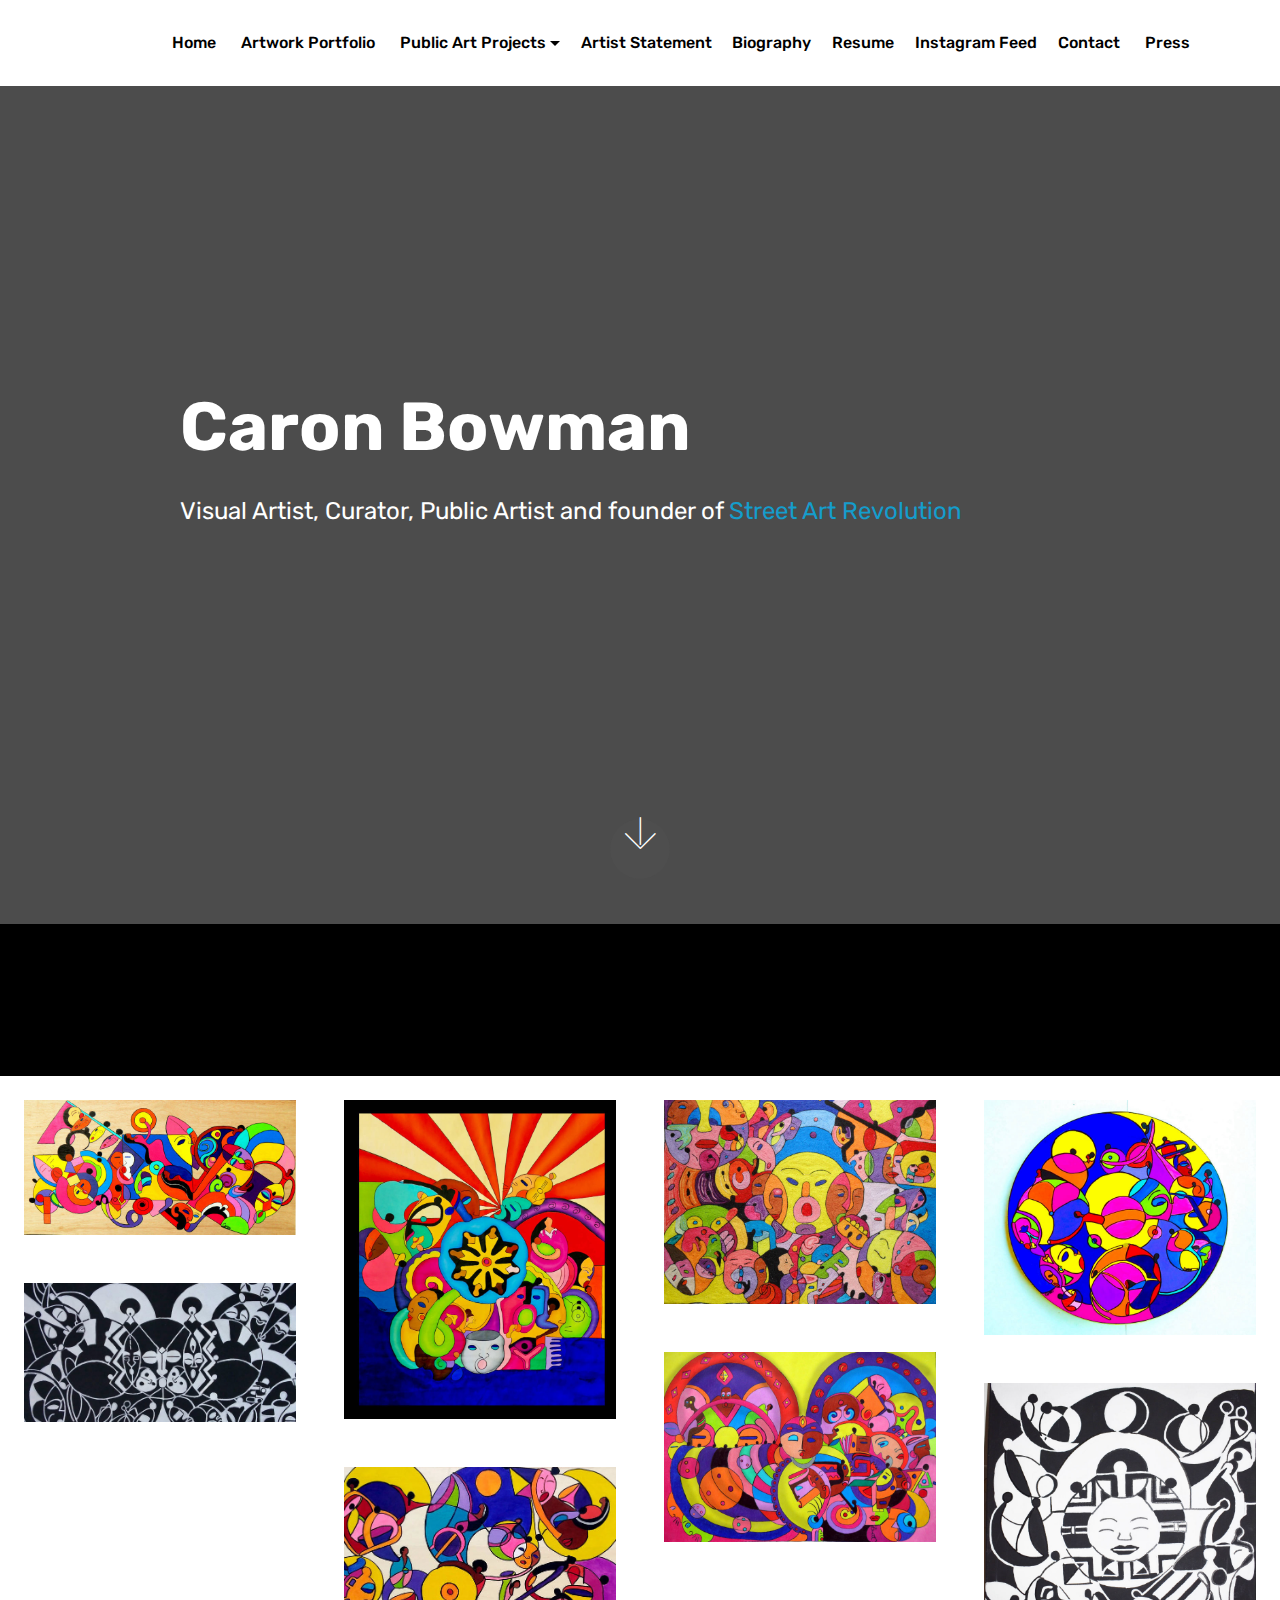
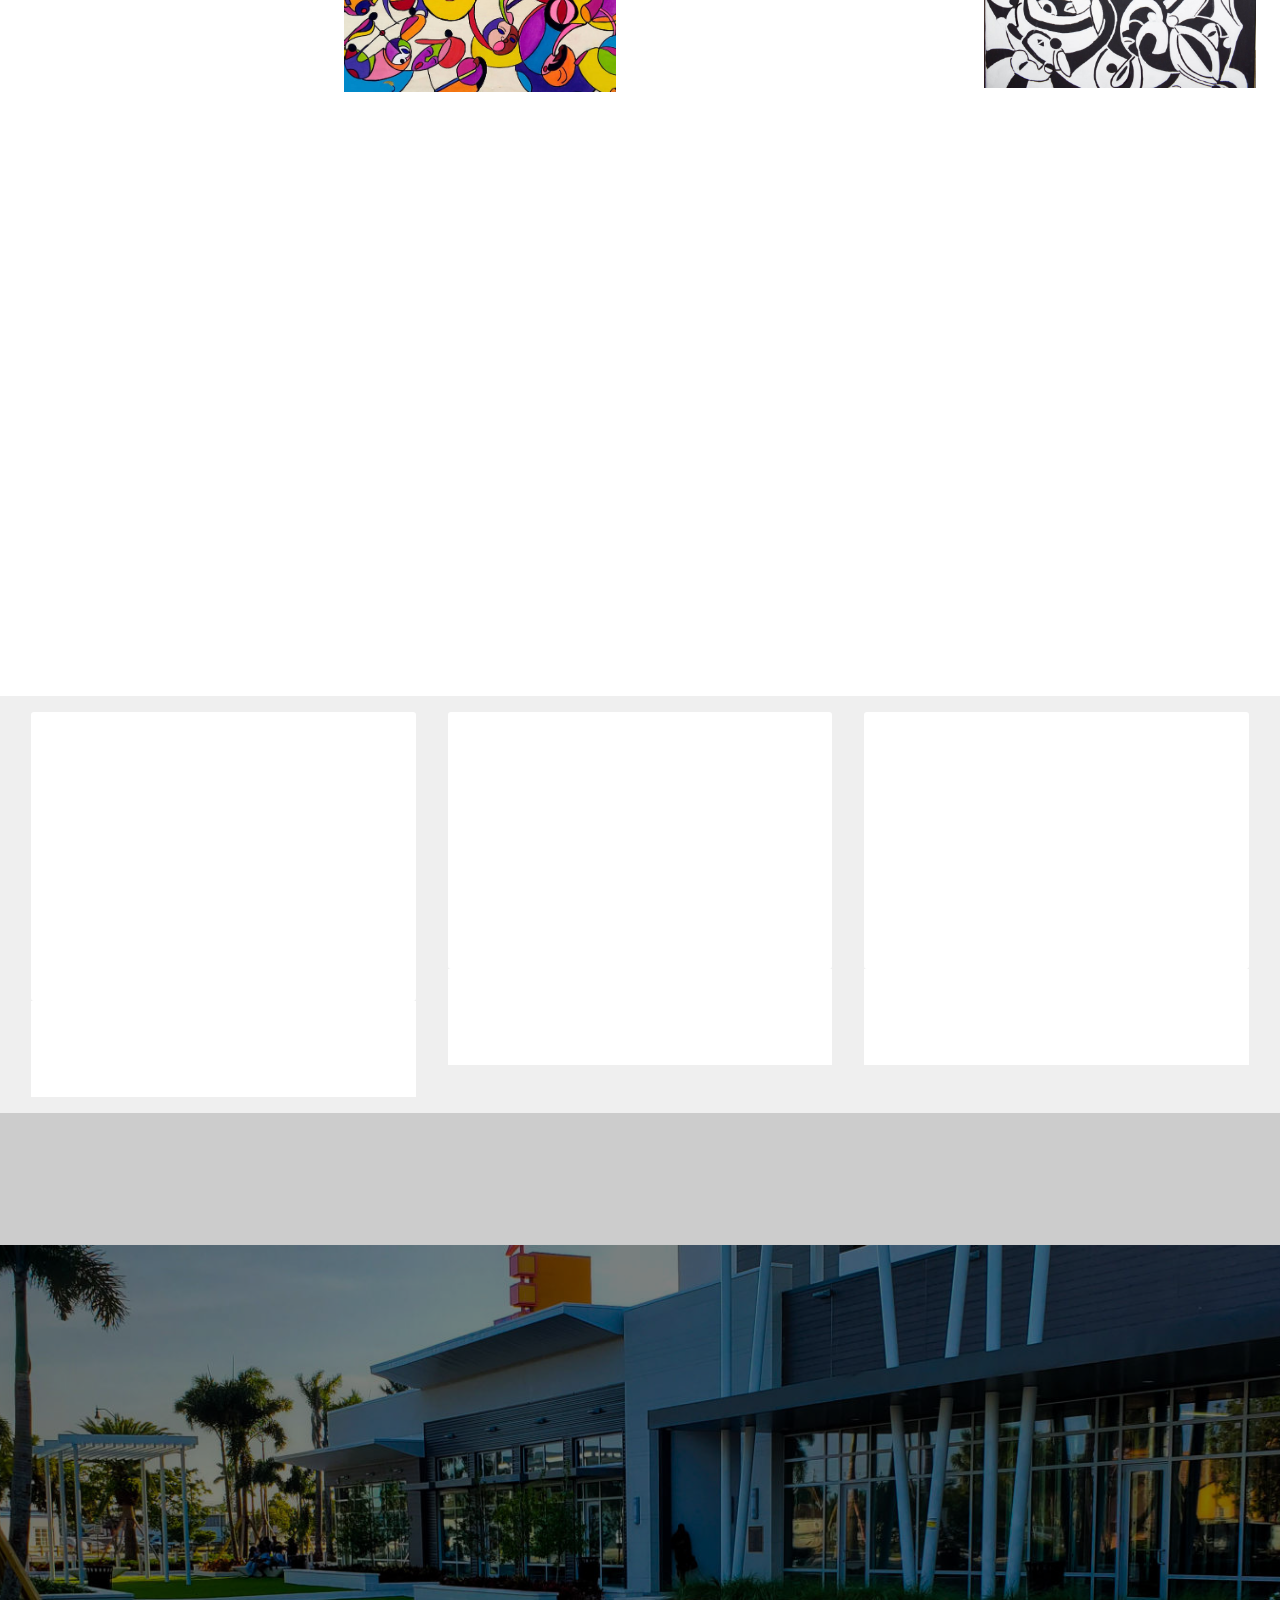
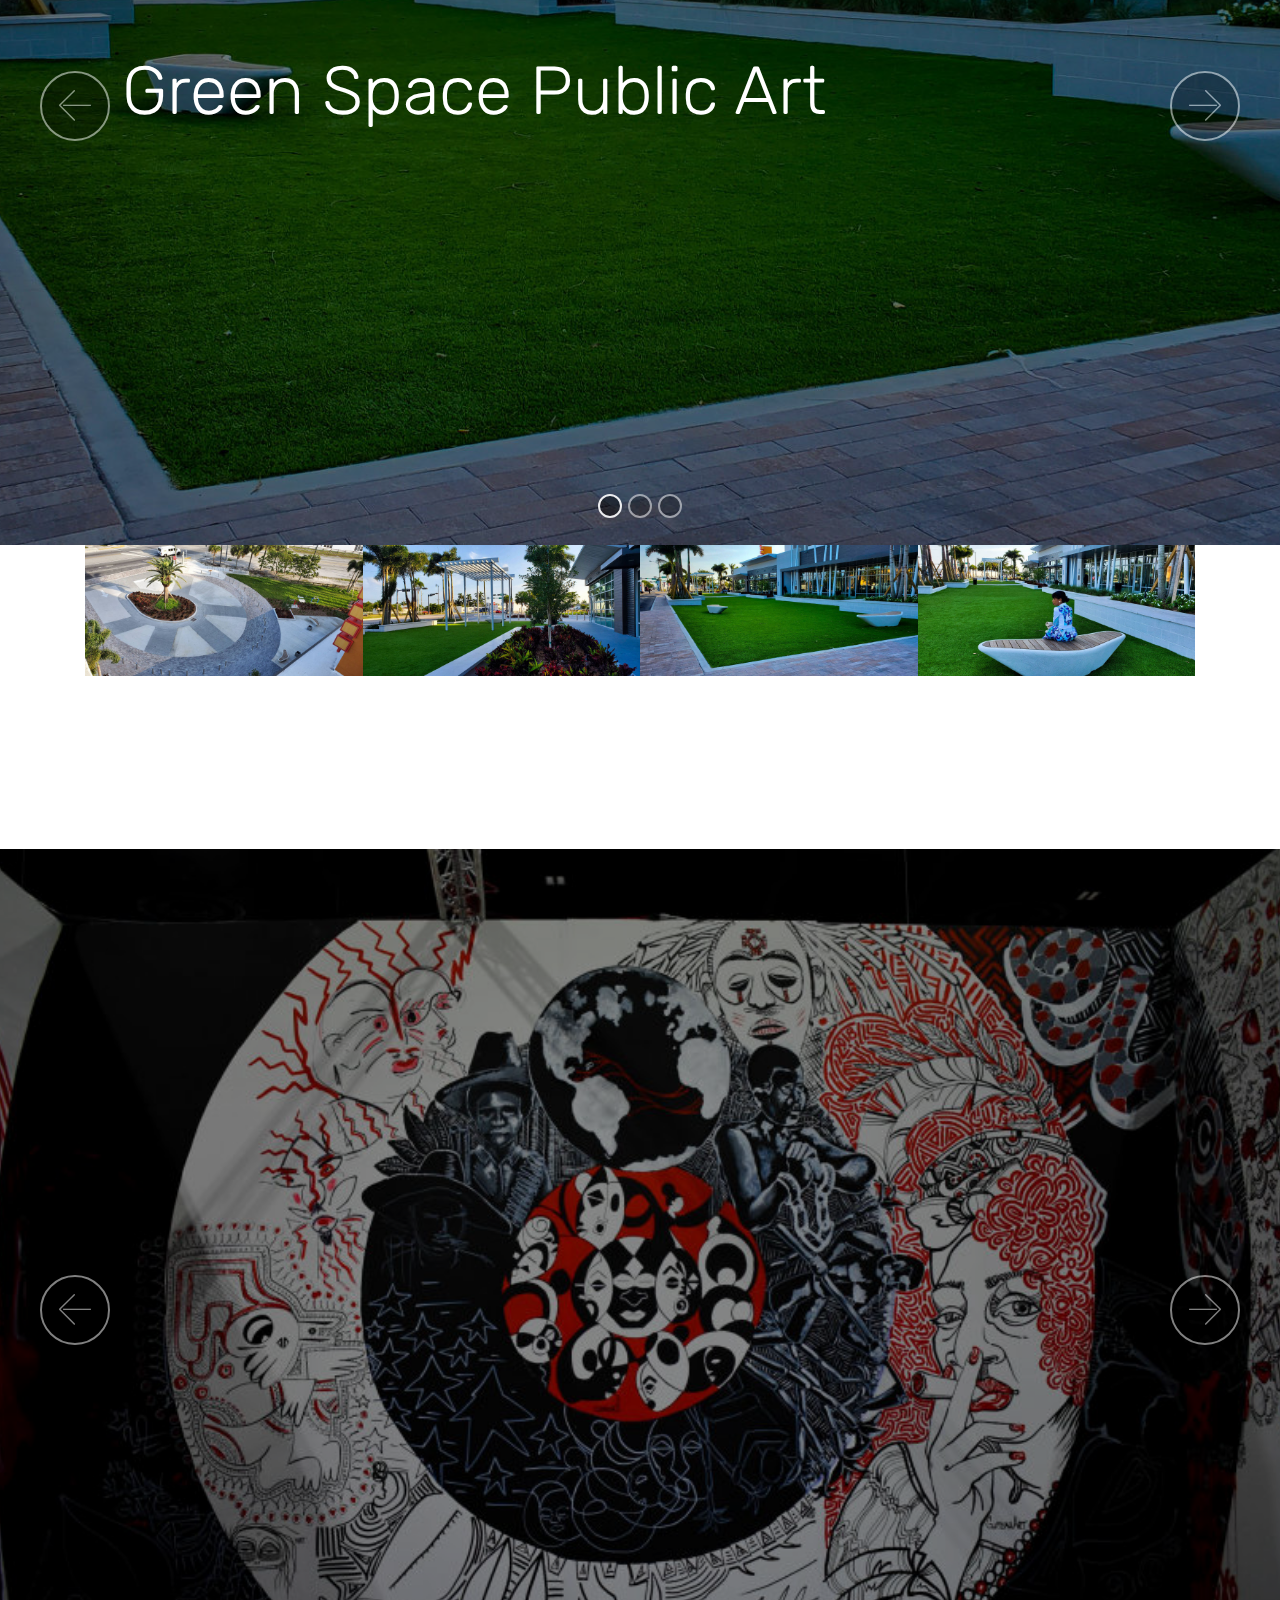
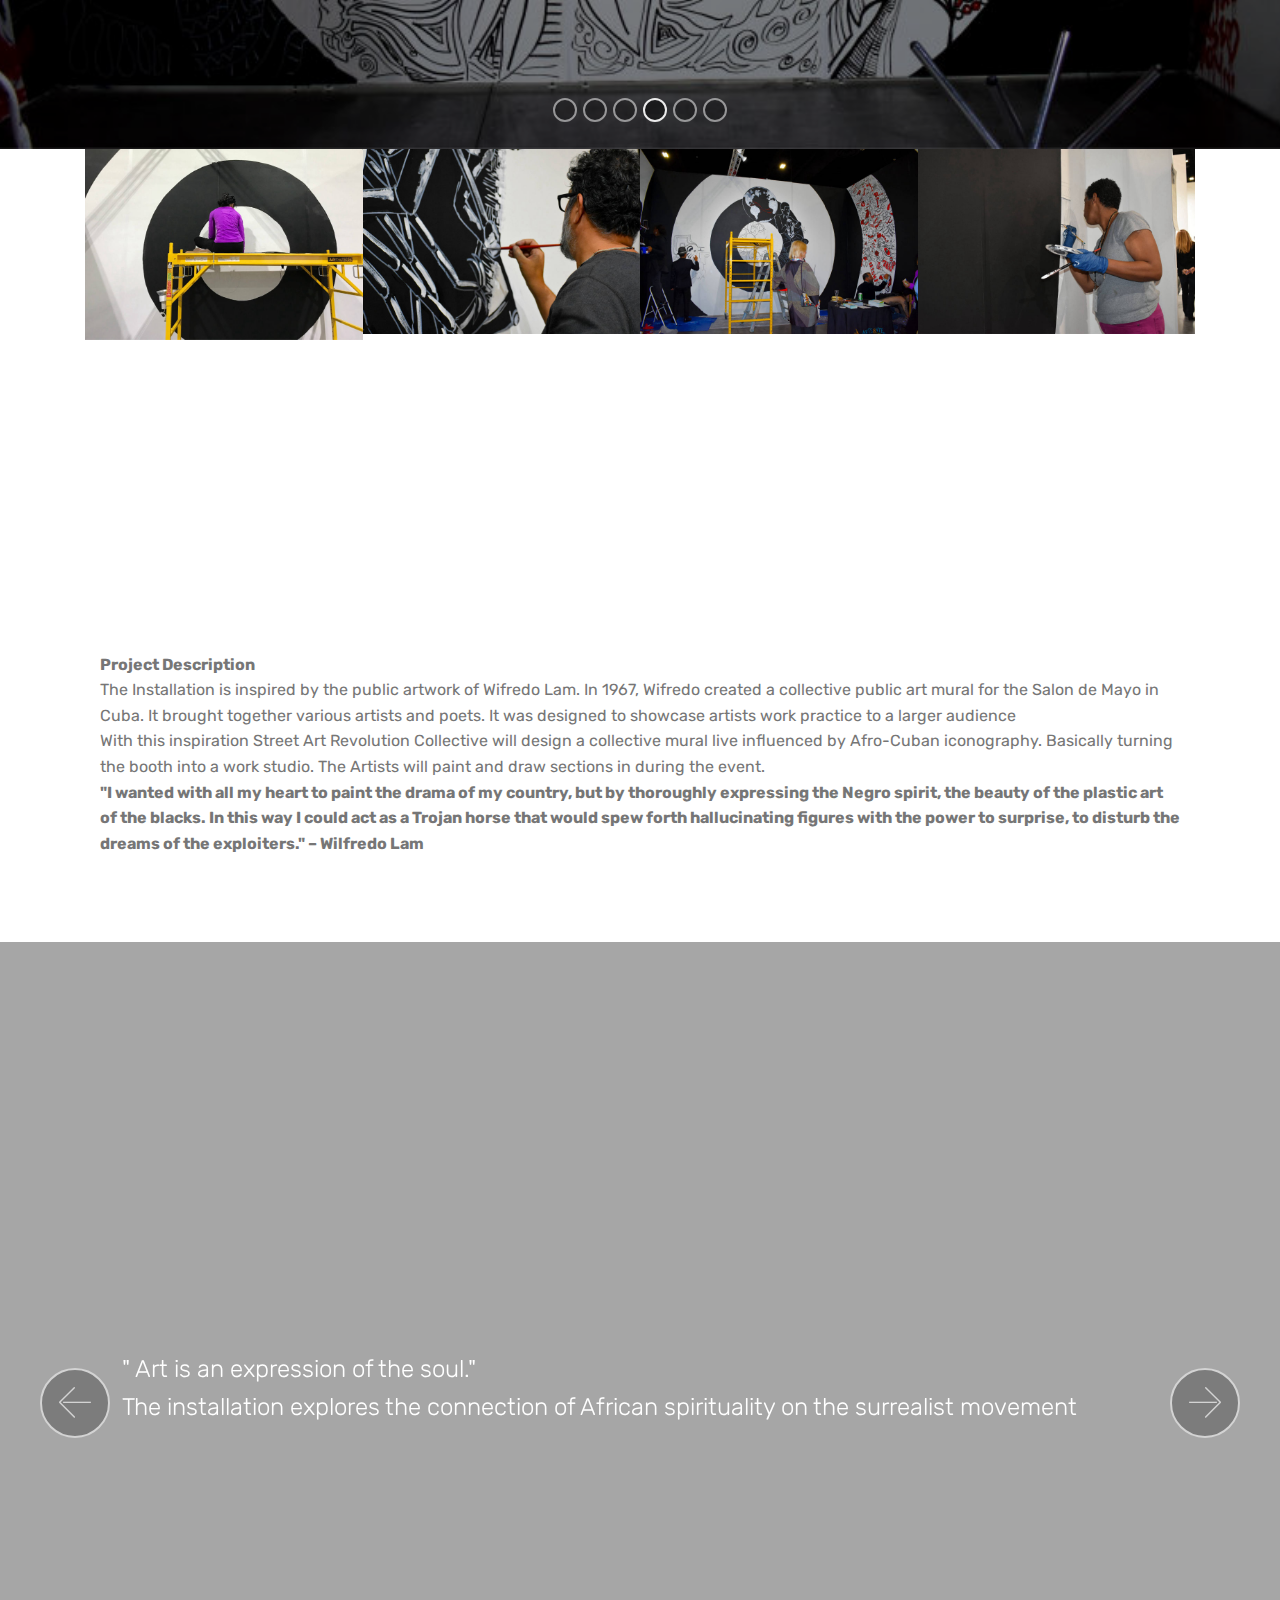
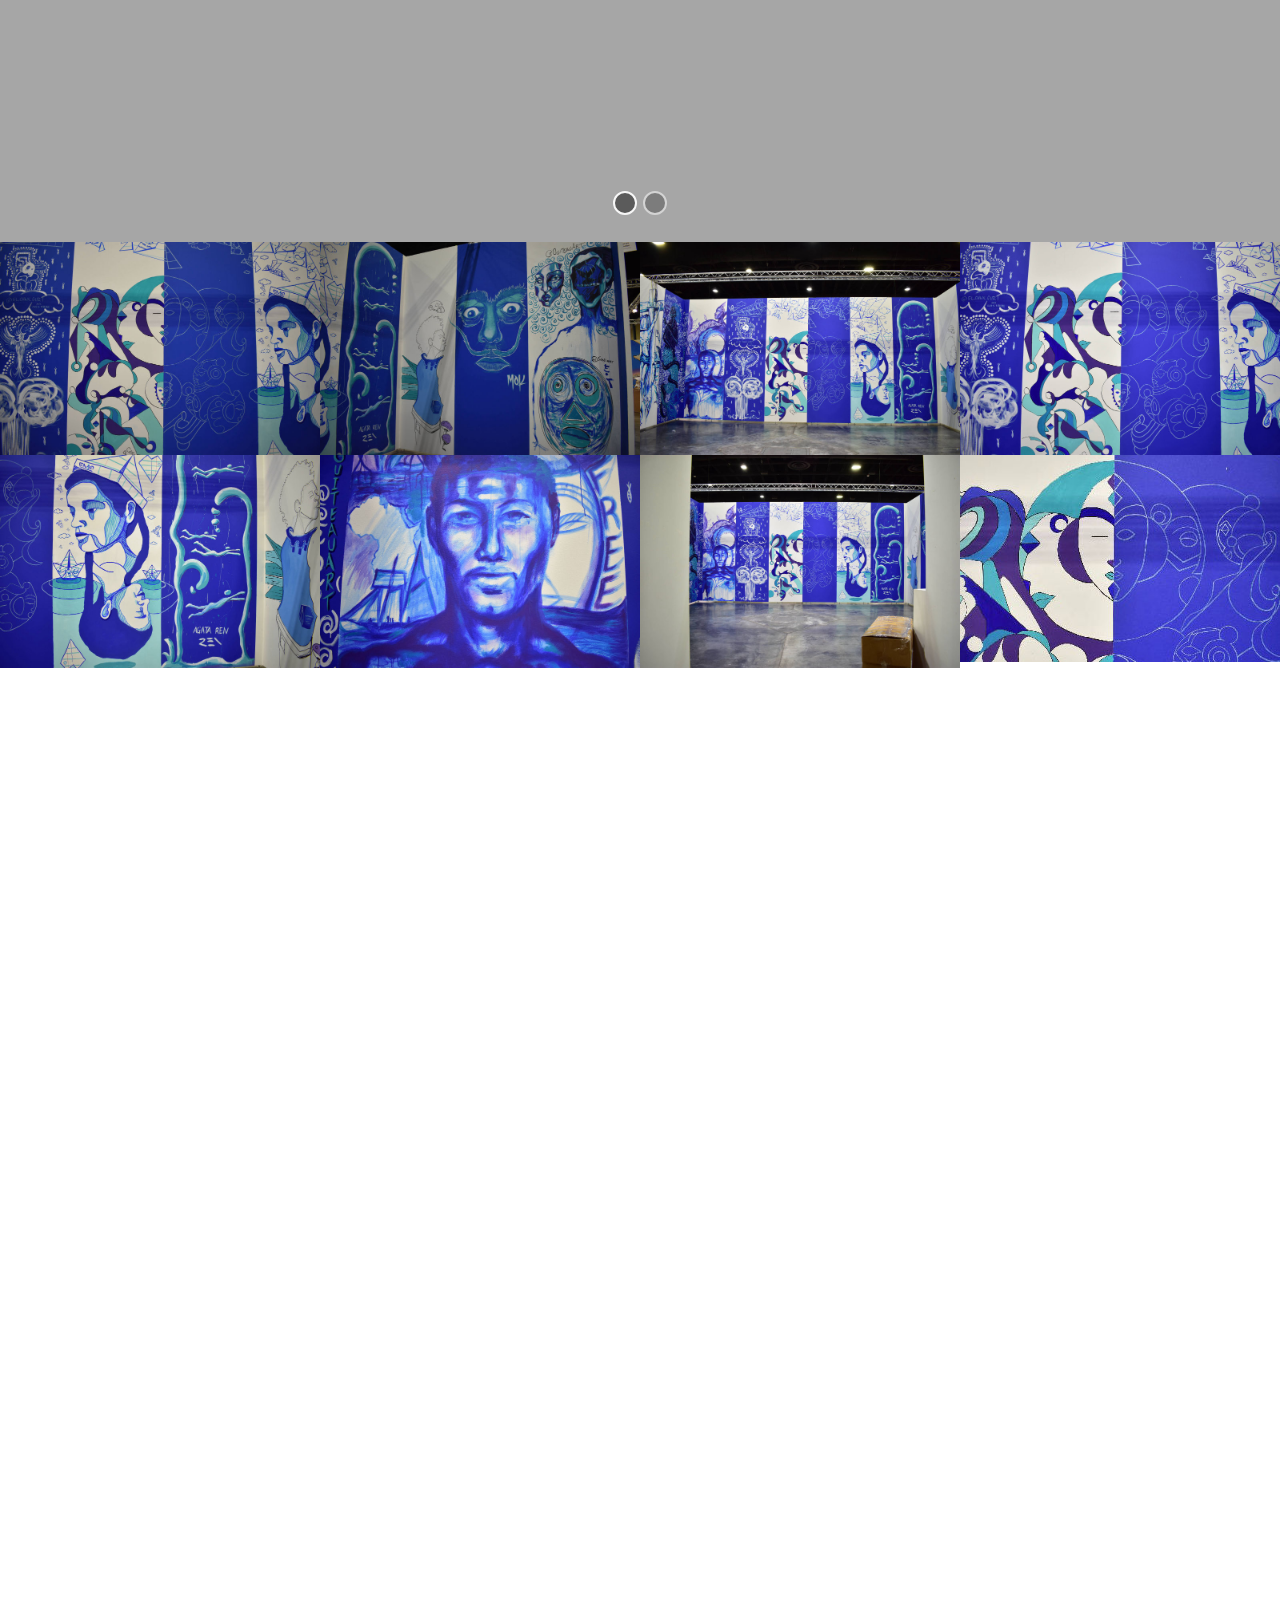
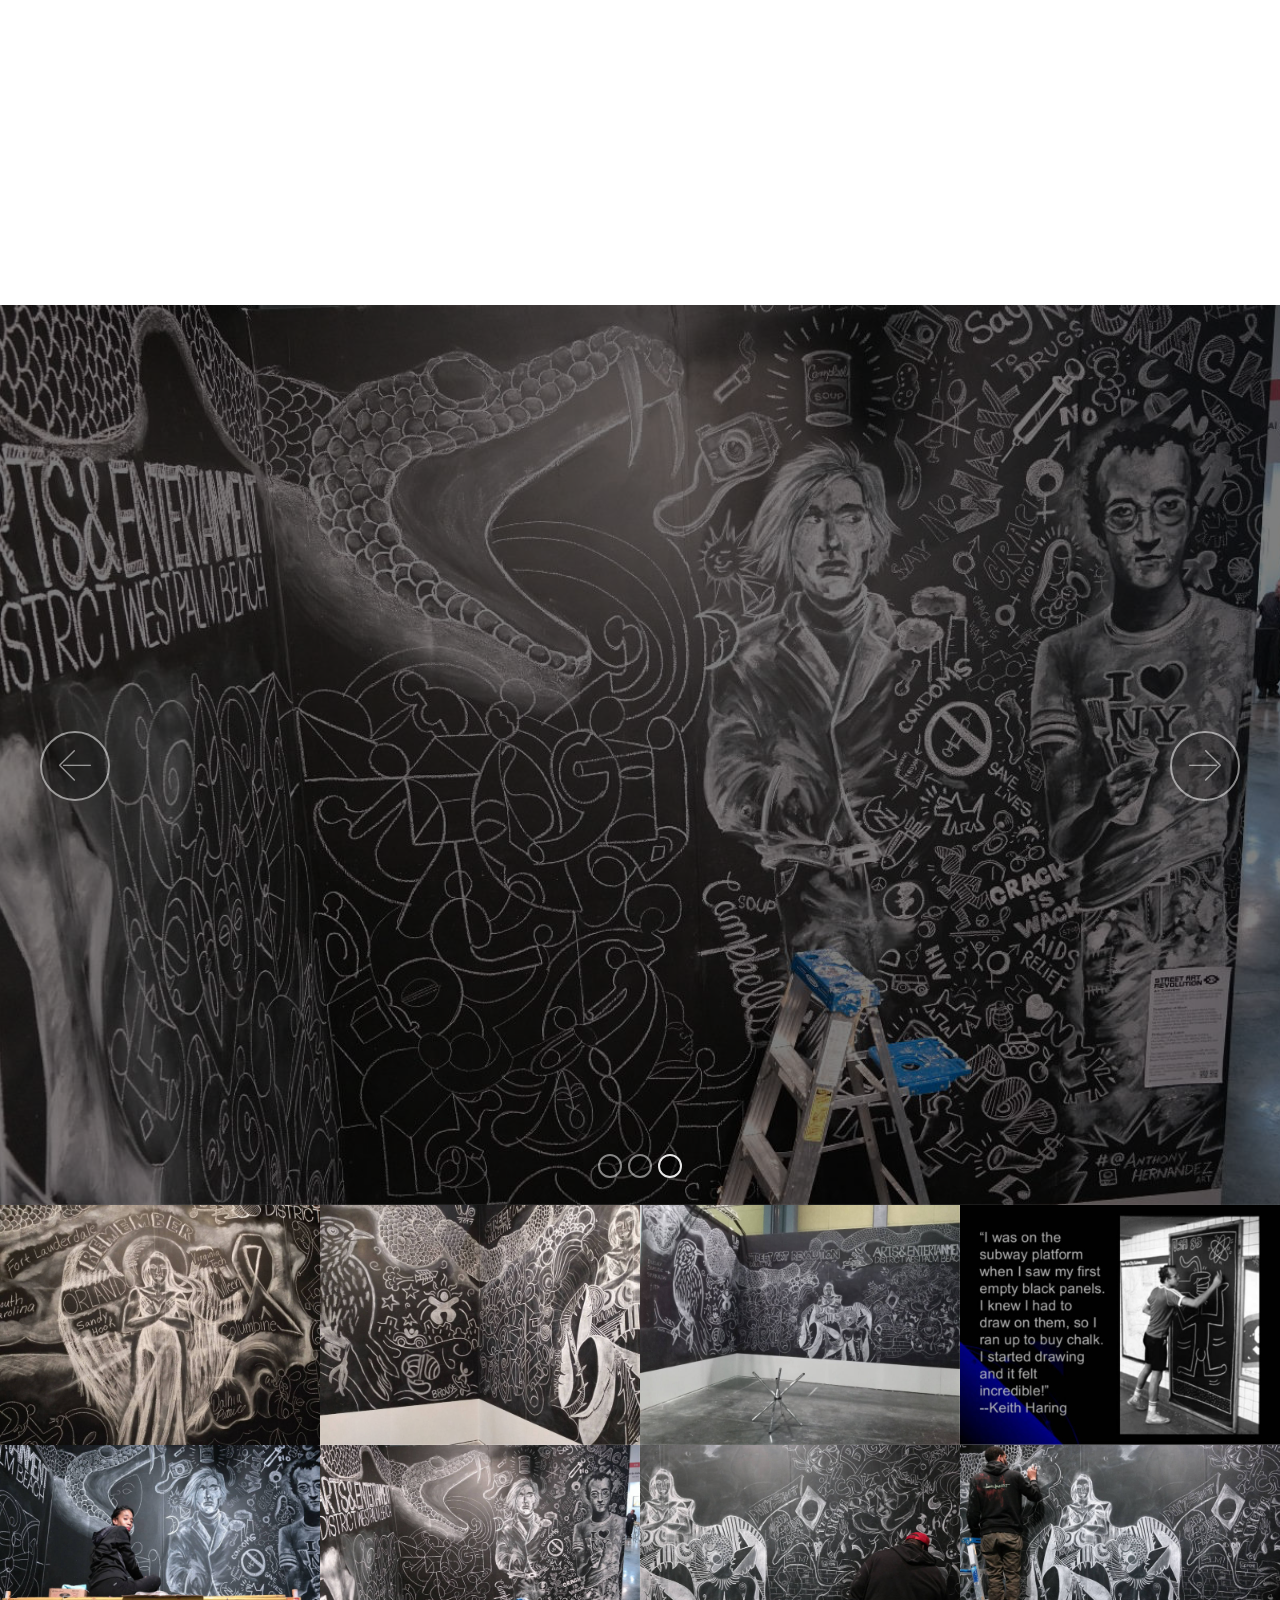
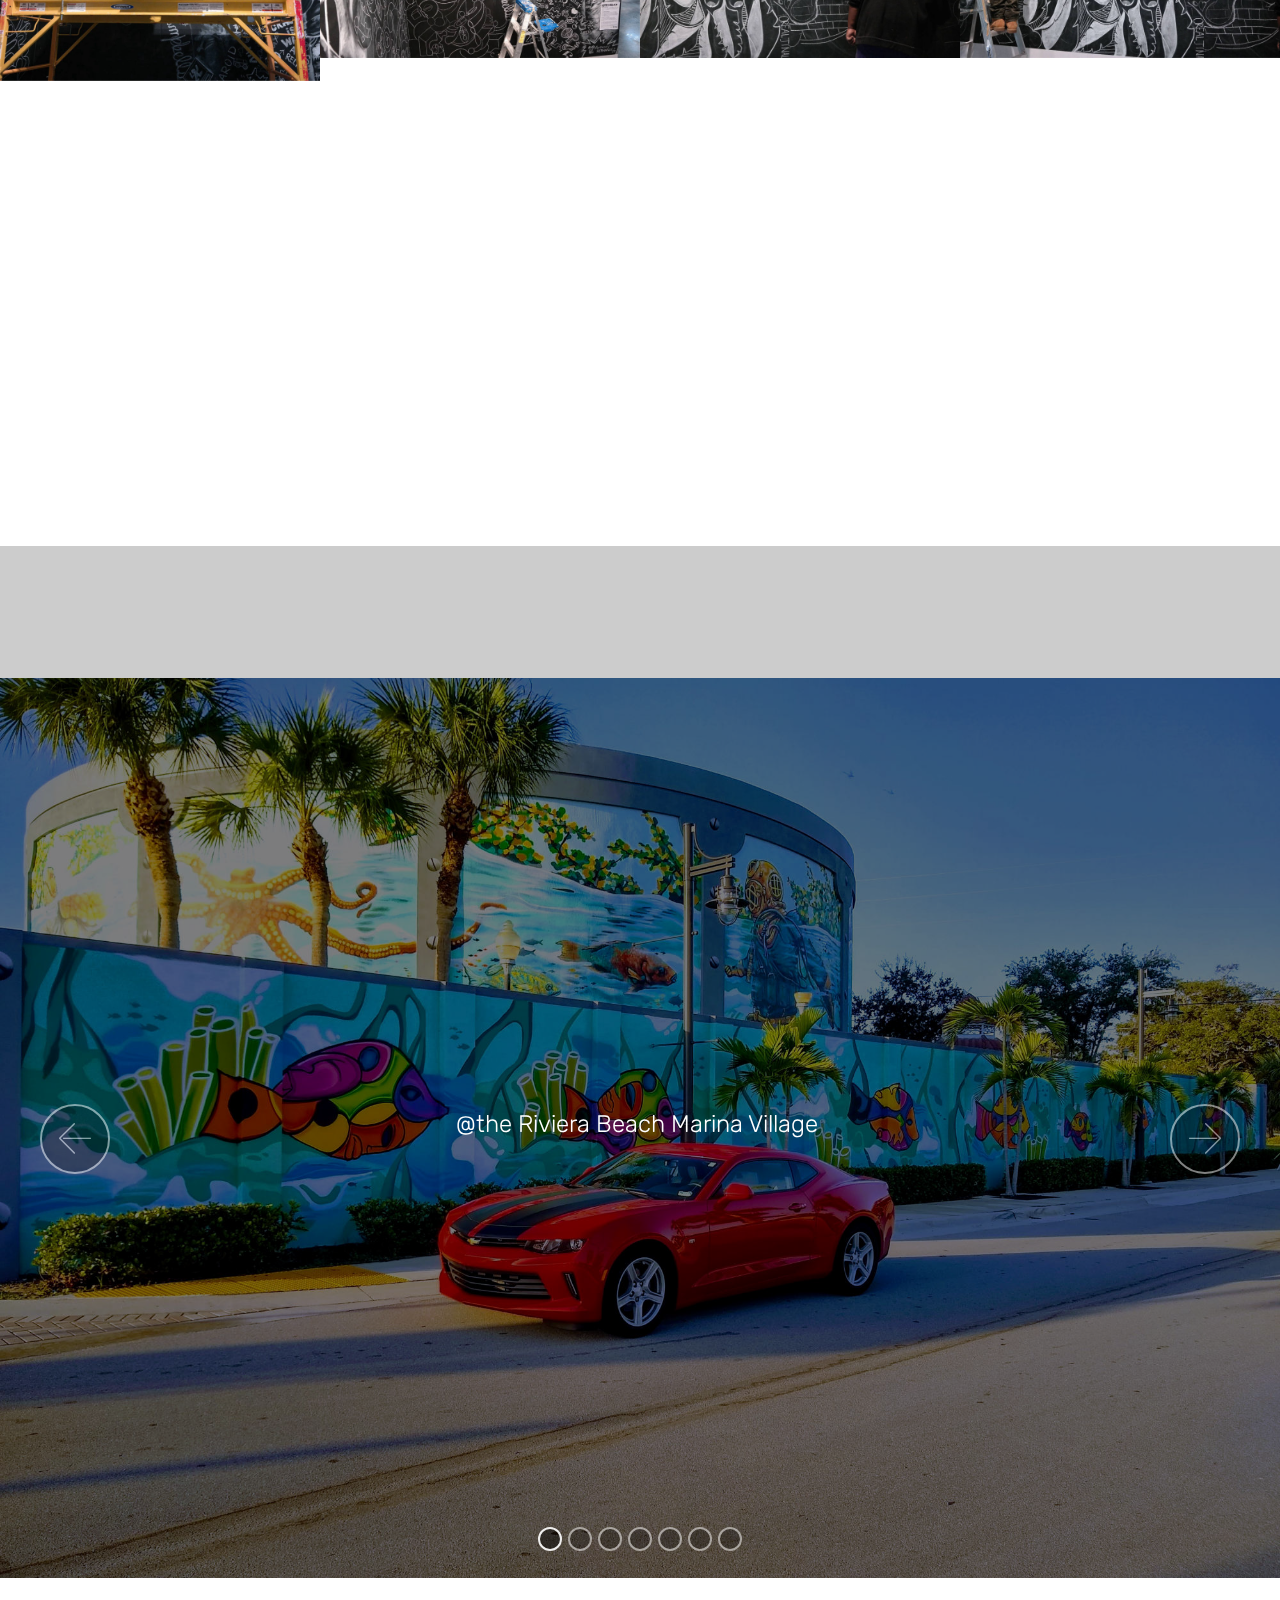
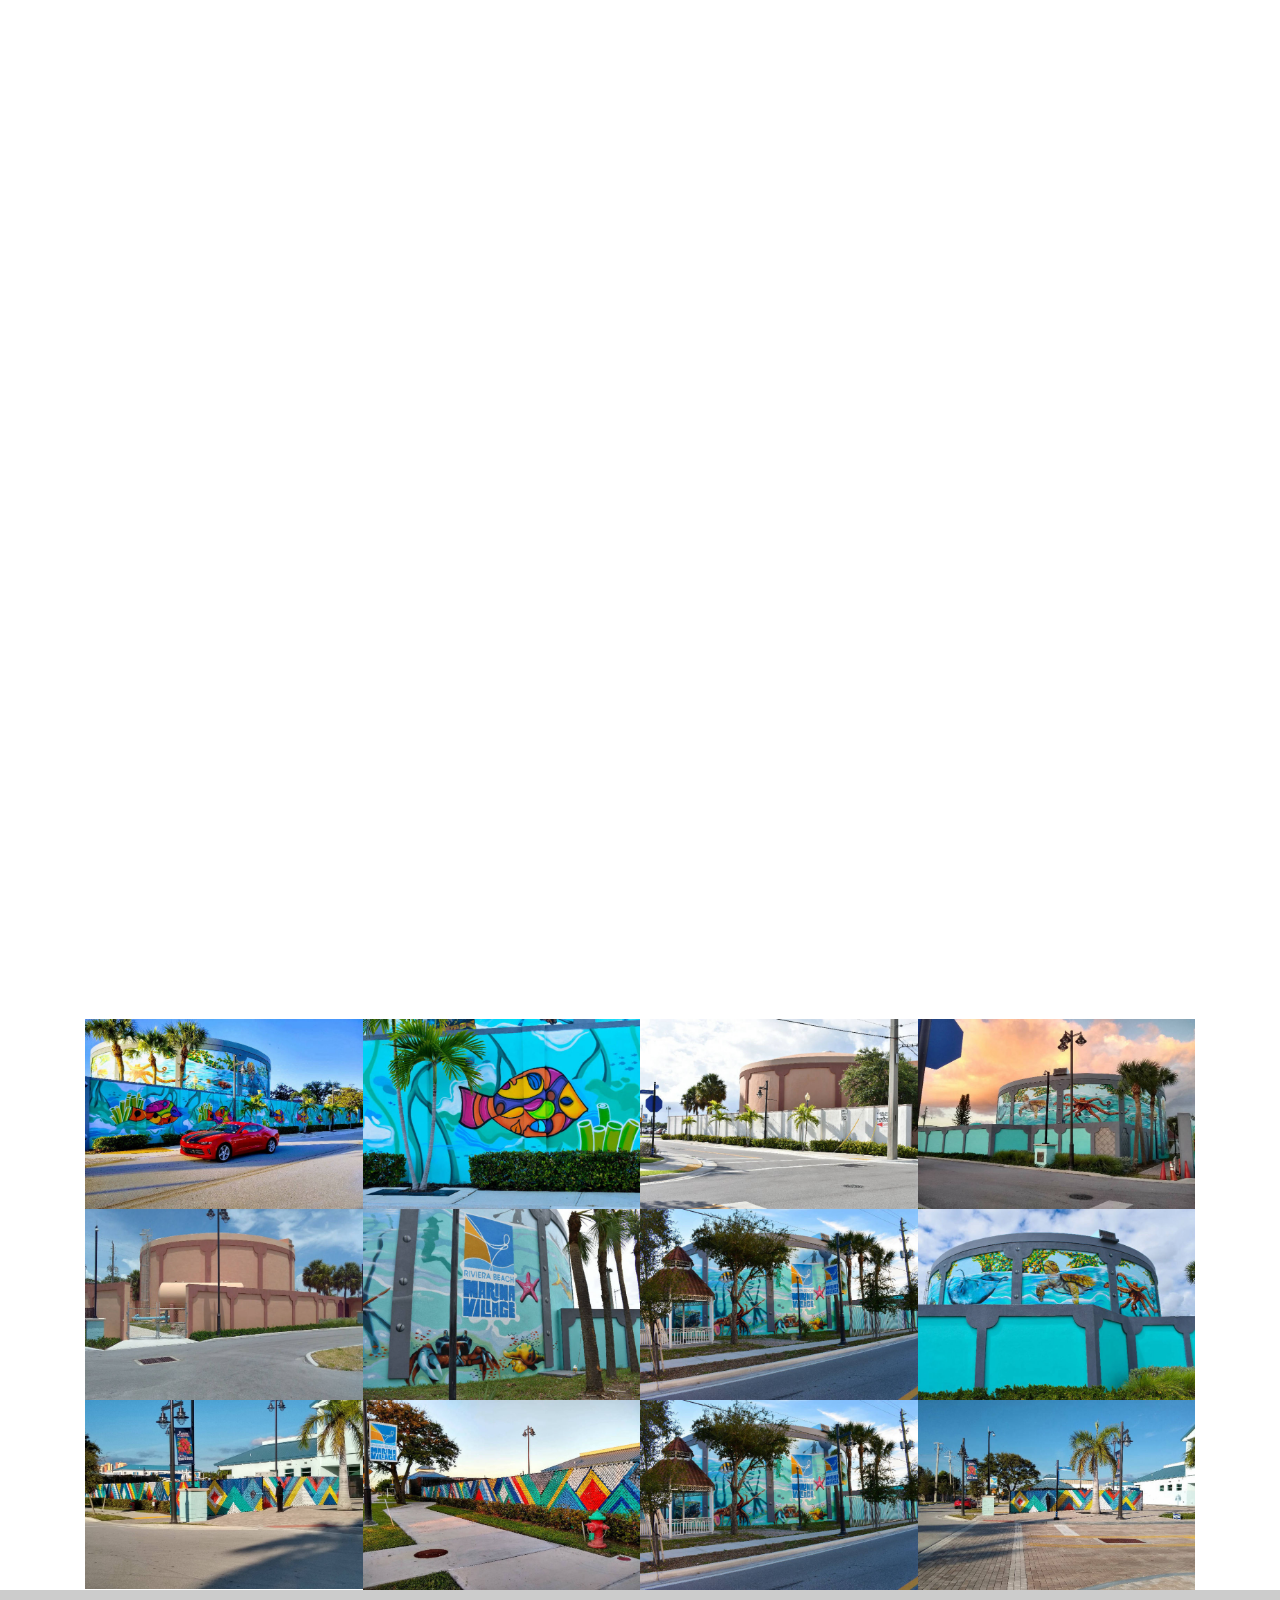
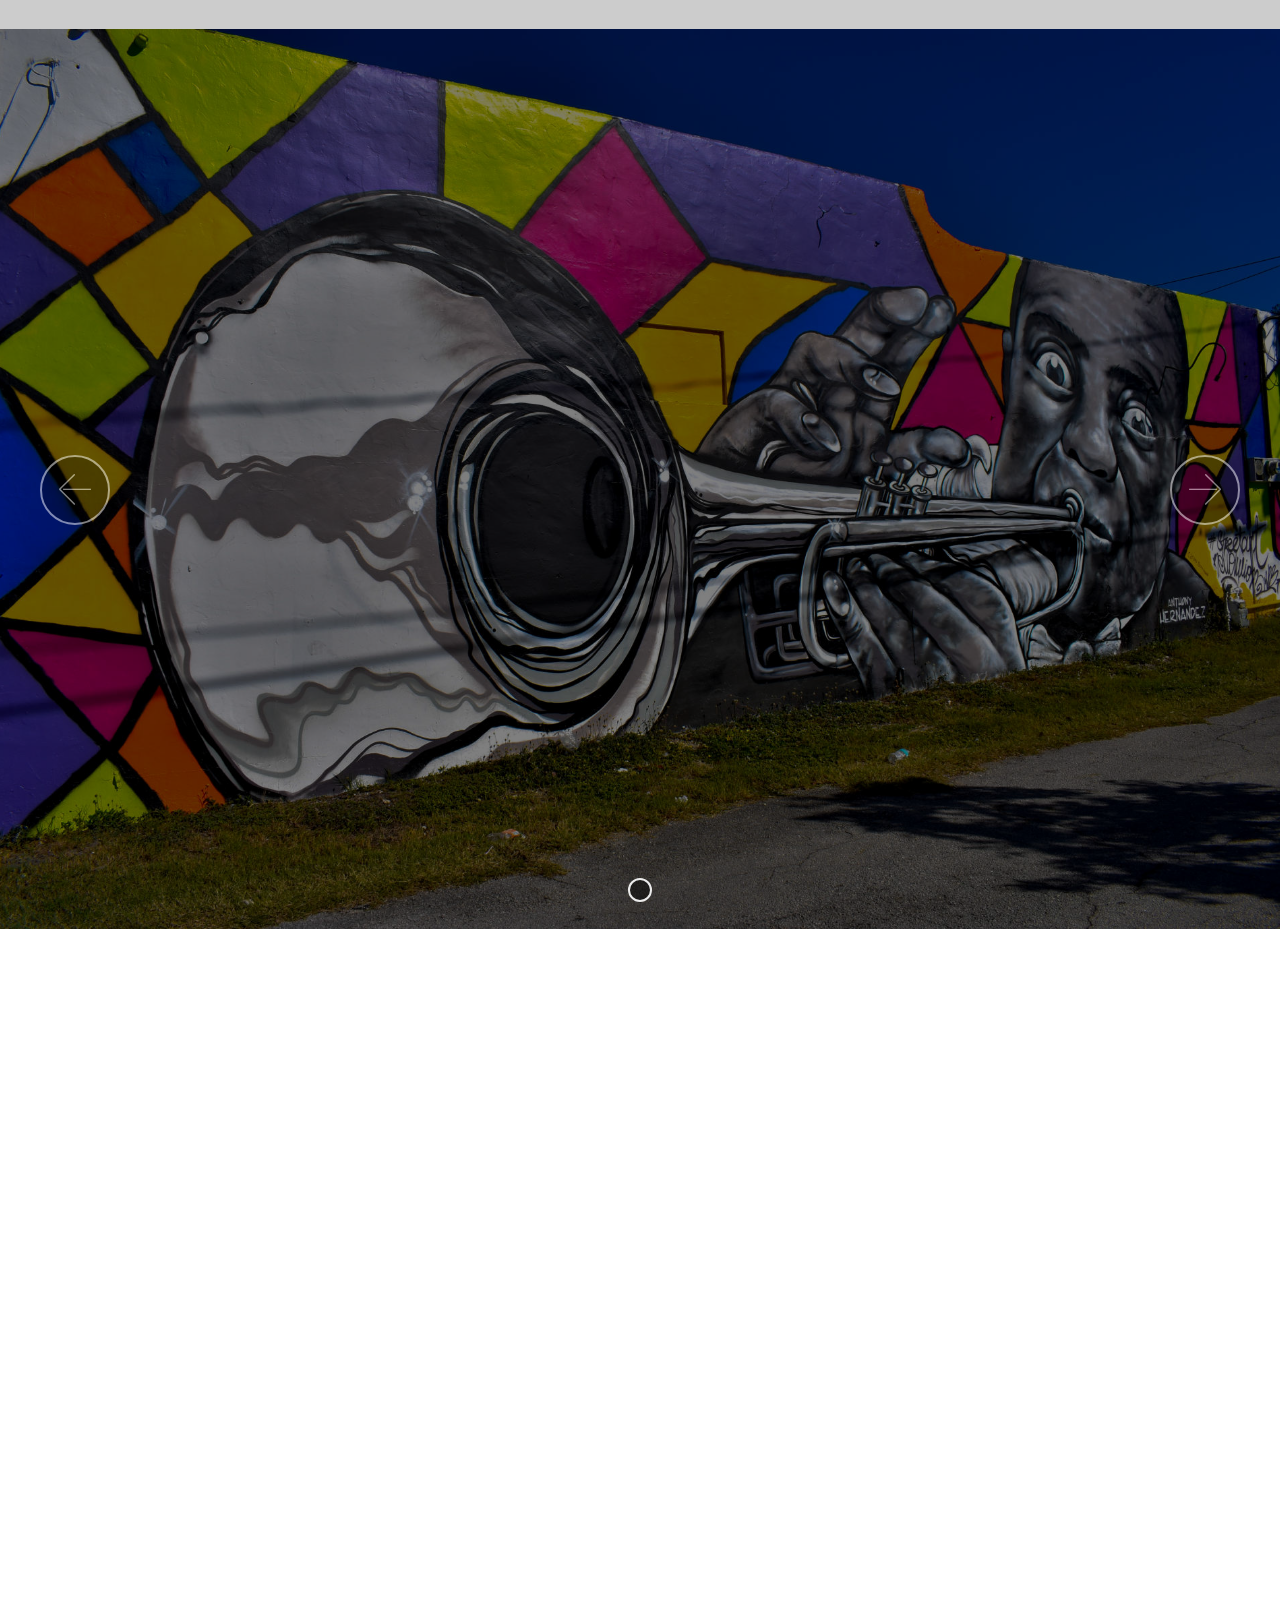
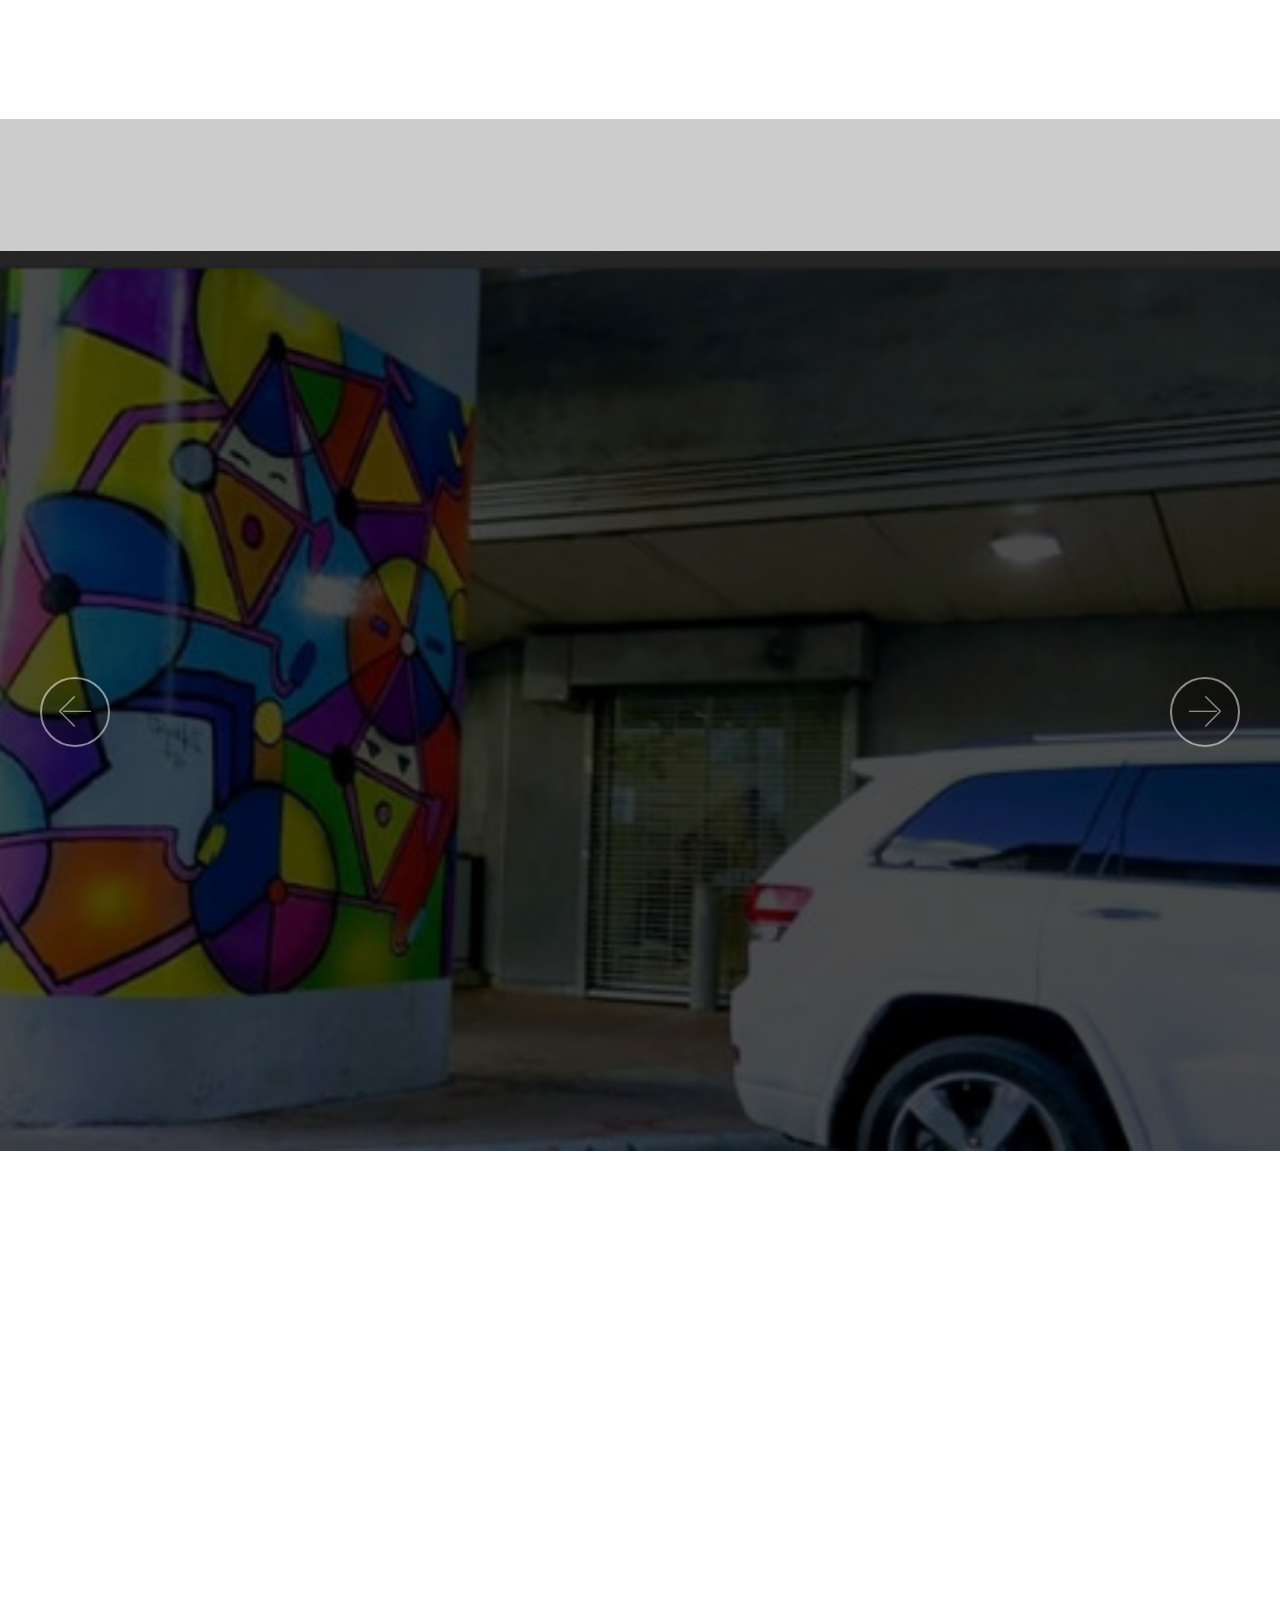
==== commit 818fb963: "create github pages" ====
--- a/index.html
+++ b/index.html
@@ -33,8 +33,24 @@
 <body>
 
 <!-- Analytics -->
+<!-- Global site tag (gtag.js) - Google Analytics -->
+<script async src="https://www.googletagmanager.com/gtag/js?id=UA-163411235-1"></script>
+<script>
+  window.dataLayer = window.dataLayer || [];
+  function gtag(){dataLayer.push(arguments);}
+  gtag('js', new Date());
+
+  gtag('config', 'UA-163411235-1');
+</script>
+
+<a title="Real Time Web Analytics" href="http://clicky.com/101229871"><img src="assets/images/badge.gif" border="0" /></a>
 <script>var clicky_site_ids = clicky_site_ids || []; clicky_site_ids.push(101229871);</script>
 <script async src="//static.getclicky.com/js"></script>
+<noscript><p><img alt="Clicky" width="1" height="1" src="assets/images/101229871ns.gif" /></p></noscript>
+
+
+
+
 
 <!-- /Analytics -->
 
@@ -61,7 +77,7 @@
         <div class="collapse navbar-collapse" id="navbarSupportedContent">
             <ul class="navbar-nav nav-dropdown nav-right navbar-nav-top-padding" data-app-modern-menu="true"><li class="nav-item">
                     <a class="nav-link link text-black display-4" href="index.html#header6-0">Home&nbsp;</a>
-                </li><li class="nav-item"><a class="nav-link link text-black display-4" href="index.html#content5-j">Artwork Portfolio&nbsp;</a></li><li class="nav-item dropdown open"><a class="nav-link link text-black dropdown-toggle display-4" href="index.html#content4-6" data-toggle="dropdown-submenu" aria-expanded="true">Public Art Projects<br></a><div class="dropdown-menu"><a class="text-black dropdown-item display-4" href="index.html#content4-6" aria-expanded="false">Public Art Projects</a><div class="dropdown"><a class="text-black dropdown-item dropdown-toggle display-4" href="index.html#content4-19" data-toggle="dropdown-submenu" aria-expanded="false">Installations</a><div class="dropdown-menu dropdown-submenu"><a class="text-black dropdown-item display-4" href="index.html#slider1-s">Azucar Negra</a><a class="text-black dropdown-item display-4" href="index.html#slider1-1b">Vodun</a><a class="text-black dropdown-item display-4" href="index.html#slider1-1e">Back to Black</a></div></div><a class="text-black dropdown-item display-4" href="index.html#content4-1g">Murals</a><a class="text-black dropdown-item display-4" href="index.html#content4-1u">Sculpture</a><a class="text-black dropdown-item display-4" href="index.html#content4-1v">Interactive Art<br></a><a class="text-black dropdown-item display-4" href="index.html#slider1-37">Green Space<br></a><a class="text-black dropdown-item display-4" href="index.html#header6-34">Fence Installation</a><a class="text-black dropdown-item display-4" href="index.html#content4-27">Urban Interuption</a><a class="text-black dropdown-item display-4" href="index.html#video2-2p">Community Engagements</a></div></li><li class="nav-item"><a class="nav-link link text-black display-4" href="index.html#content5-i"><br>Artist Statement<br><br></a></li><li class="nav-item"><a class="nav-link link text-black display-4" href="index.html#content5-o"><br>Biography<br><br></a></li><li class="nav-item"><a class="nav-link link text-black display-4" href="page2.html#content14-2z">Resume<br></a></li><li class="nav-item"><a class="nav-link link text-black display-4" href="index.html#instagram-feed-block-f"><br>Instagram Feed<br><br></a></li>
+                </li><li class="nav-item"><a class="nav-link link text-black display-4" href="index.html#content5-j">Artwork Portfolio&nbsp;</a></li><li class="nav-item dropdown"><a class="nav-link link text-black dropdown-toggle display-4" href="index.html#content4-6" data-toggle="dropdown-submenu" aria-expanded="false">Public Art Projects<br></a><div class="dropdown-menu"><a class="text-black dropdown-item display-4" href="index.html#content4-6" aria-expanded="false">Public Art Projects</a><div class="dropdown"><a class="text-black dropdown-item dropdown-toggle display-4" href="index.html#content4-19" data-toggle="dropdown-submenu" aria-expanded="false">Installations</a><div class="dropdown-menu dropdown-submenu"><a class="text-black dropdown-item display-4" href="index.html#slider1-s">Azucar Negra</a><a class="text-black dropdown-item display-4" href="index.html#slider1-1b">Vodun</a><a class="text-black dropdown-item display-4" href="index.html#slider1-1e">Back to Black</a></div></div><a class="text-black dropdown-item display-4" href="index.html#content4-1g">Murals</a><a class="text-black dropdown-item display-4" href="index.html#content4-1u">Sculpture</a><a class="text-black dropdown-item display-4" href="index.html#content4-1v">Interactive Art<br></a><a class="text-black dropdown-item display-4" href="index.html#slider1-37">Green Space<br></a><a class="text-black dropdown-item display-4" href="index.html#header6-34">Fence Installation</a><a class="text-black dropdown-item display-4" href="index.html#content4-27">Urban Interuption</a><a class="text-black dropdown-item display-4" href="index.html#video2-2p">Community Engagements</a></div></li><li class="nav-item"><a class="nav-link link text-black display-4" href="index.html#content5-i"><br>Artist Statement<br><br></a></li><li class="nav-item"><a class="nav-link link text-black display-4" href="index.html#content5-o"><br>Biography<br><br></a></li><li class="nav-item"><a class="nav-link link text-black display-4" href="page2.html#content14-2z">Resume<br></a></li><li class="nav-item"><a class="nav-link link text-black display-4" href="index.html#instagram-feed-block-f"><br>Instagram Feed<br><br></a></li>
                 <li class="nav-item">
                     <a class="nav-link link text-black display-4" href="index.html#form1-e">Contact&nbsp;</a>
                 </li><li class="nav-item"><a class="nav-link link text-black display-4" href="press.html" aria-expanded="false">Press</a></li></ul>
@@ -70,7 +86,7 @@
     </nav>
 </section>
 
-<section class="engine"><a href="https://mobirise.info/v">free html templates</a></section><section class="header6 cid-rjxjPacb39 mbr-fullscreen" data-bg-video="https://www.youtube.com/watch?v=t-di8mQCS_s" id="header6-0">
+<section class="engine"><a href="https://mobirise.info/o">free portfolio website templates</a></section><section class="header6 cid-rjxjPacb39 mbr-fullscreen" data-bg-video="https://www.youtube.com/watch?v=t-di8mQCS_s" id="header6-0">
 
     
 
@@ -951,7 +967,7 @@
         <div class="row justify-content-center">
             <div class="media-container-column col-lg-8" data-form-type="formoid">
                 <!---Formbuilder Form--->
-                <form action="https://mobirise.com/" method="POST" class="mbr-form form-with-styler" data-form-title="Mobirise Form"><input type="hidden" name="email" data-form-email="true" value="QNFqNm1oOLv3tbrWzb6egBTMEOANc9WKbC2xMLZevtVtAXlI3iOL5Ij6c6ym0mIRWZ7YzdZchW/bwPwwCRaOfDpzmSWNd1eXQsoM/dnogrtLeCWJR56m8cjCVvjaue94">
+                <form action="https://mobirise.com/" method="POST" class="mbr-form form-with-styler" data-form-title="Mobirise Form"><input type="hidden" name="email" data-form-email="true" value="YgUUtuW0FLxbmvYTg5Q5c5nQRvrex9g8Fdsl/ZBT9Cwt0Mu7qFfMkBo7DsUxZ6UvlCRZ3JW87l6VFpXywf7ffrZs/9nSJuFRjUo0rbUZIVaJnPgkQFl7QuLnXwxosiPn">
                     <div class="row row-sm-offset">
                         <div hidden="hidden" data-form-alert="" class="alert alert-success col-12">Thanks for filling out the form!</div>
                         <div hidden="hidden" data-form-alert-danger="" class="alert alert-danger col-12">
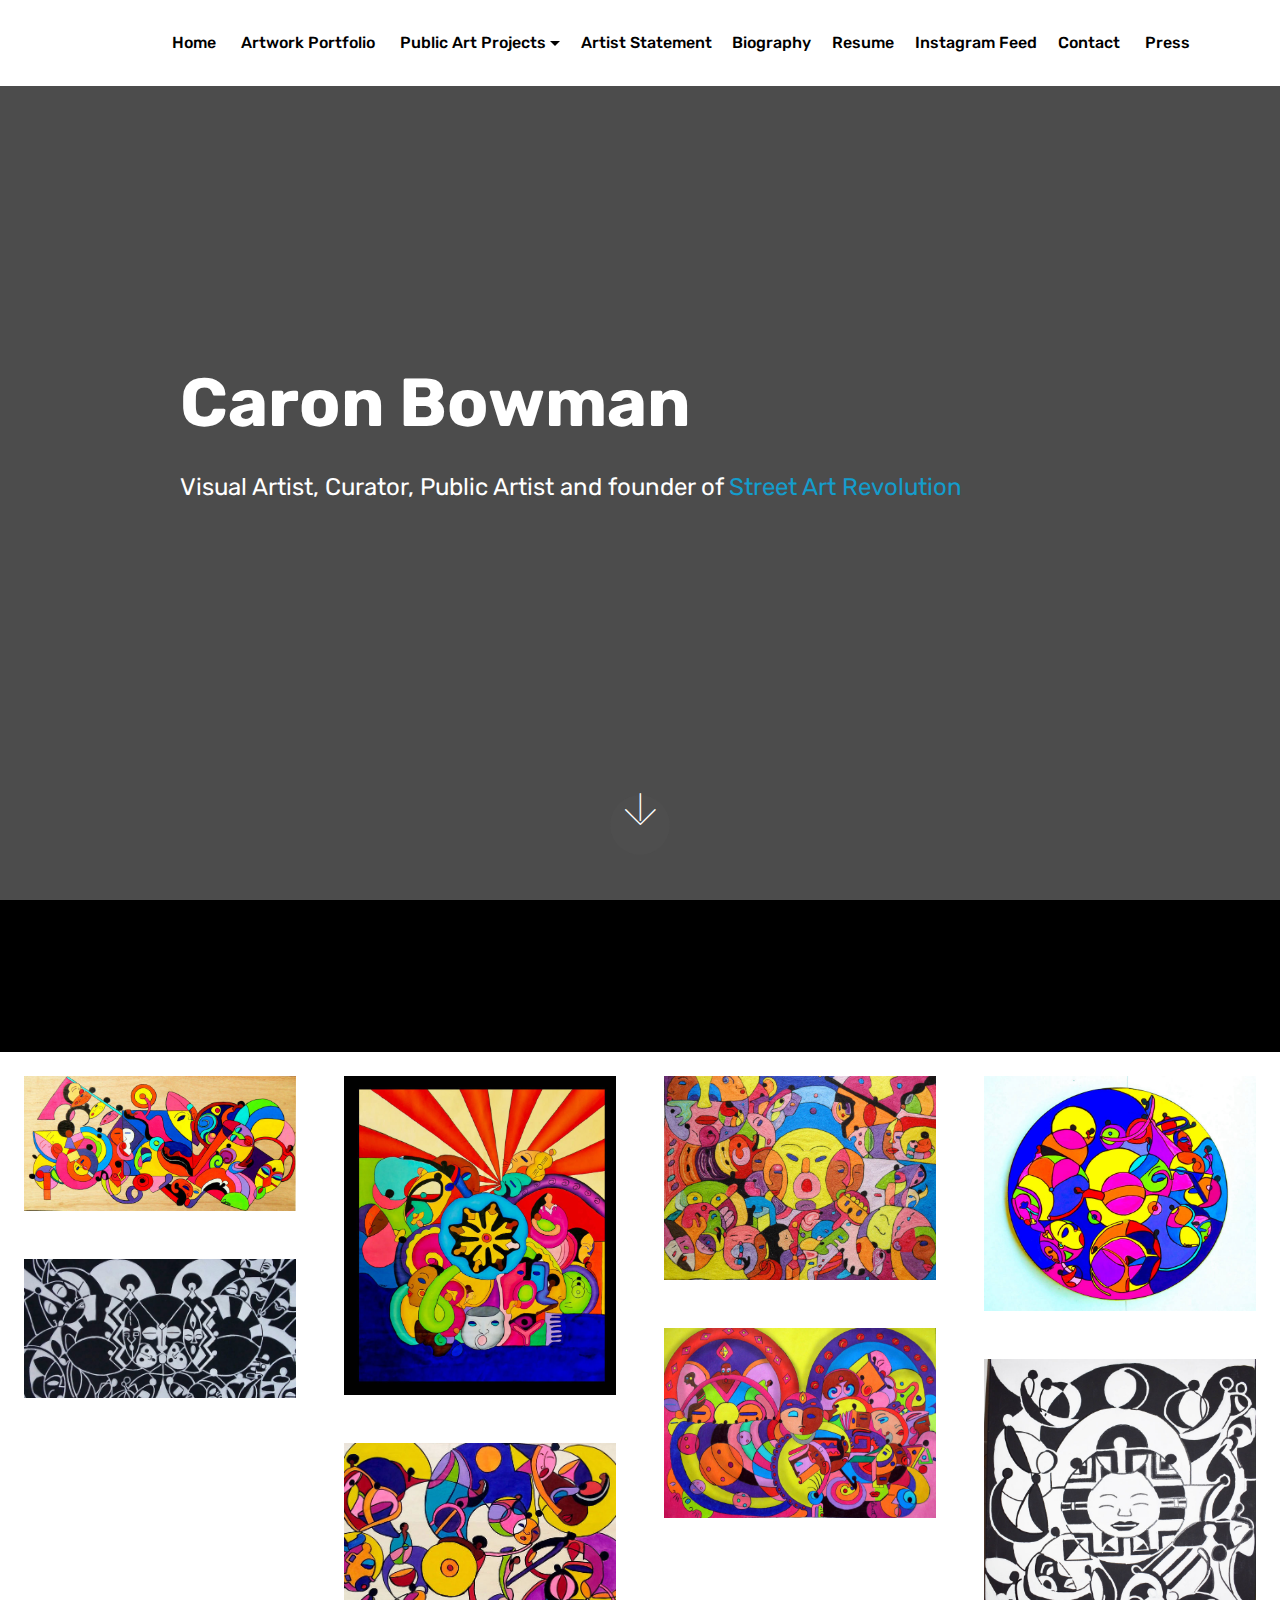
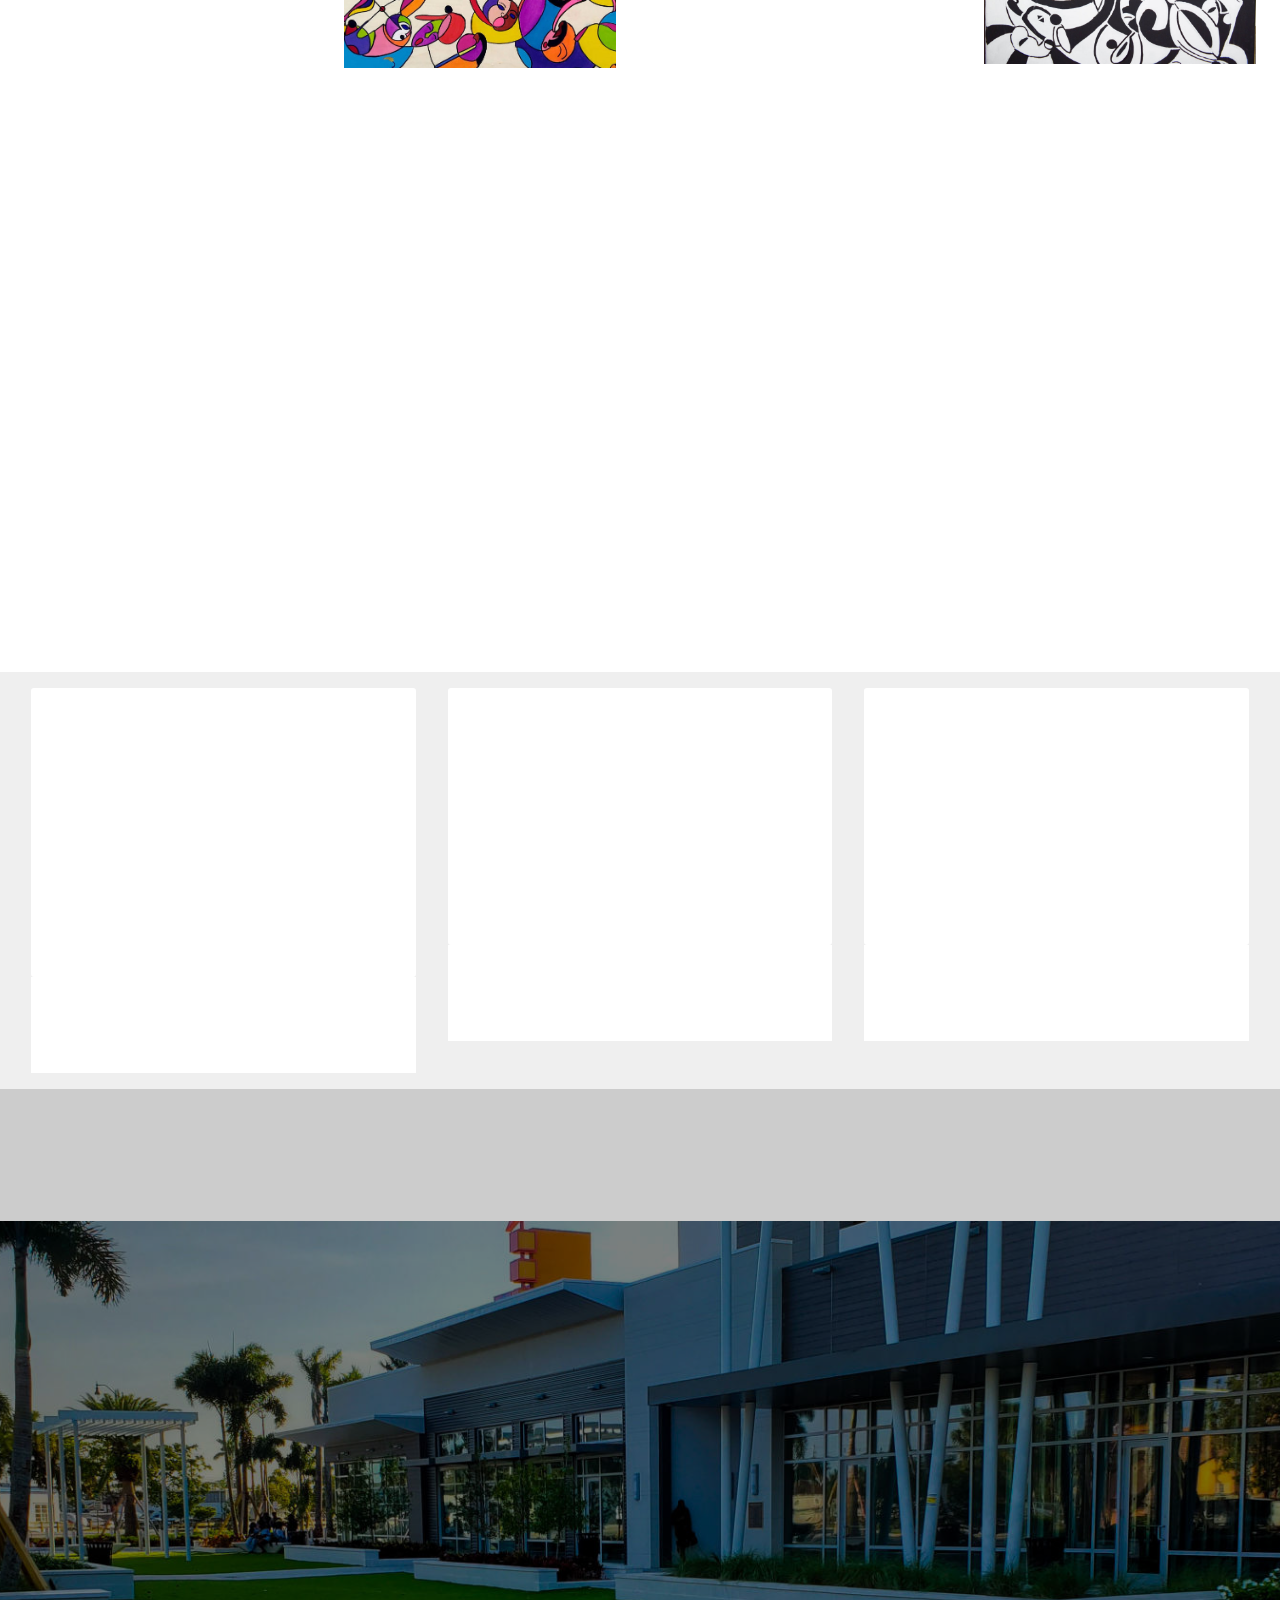
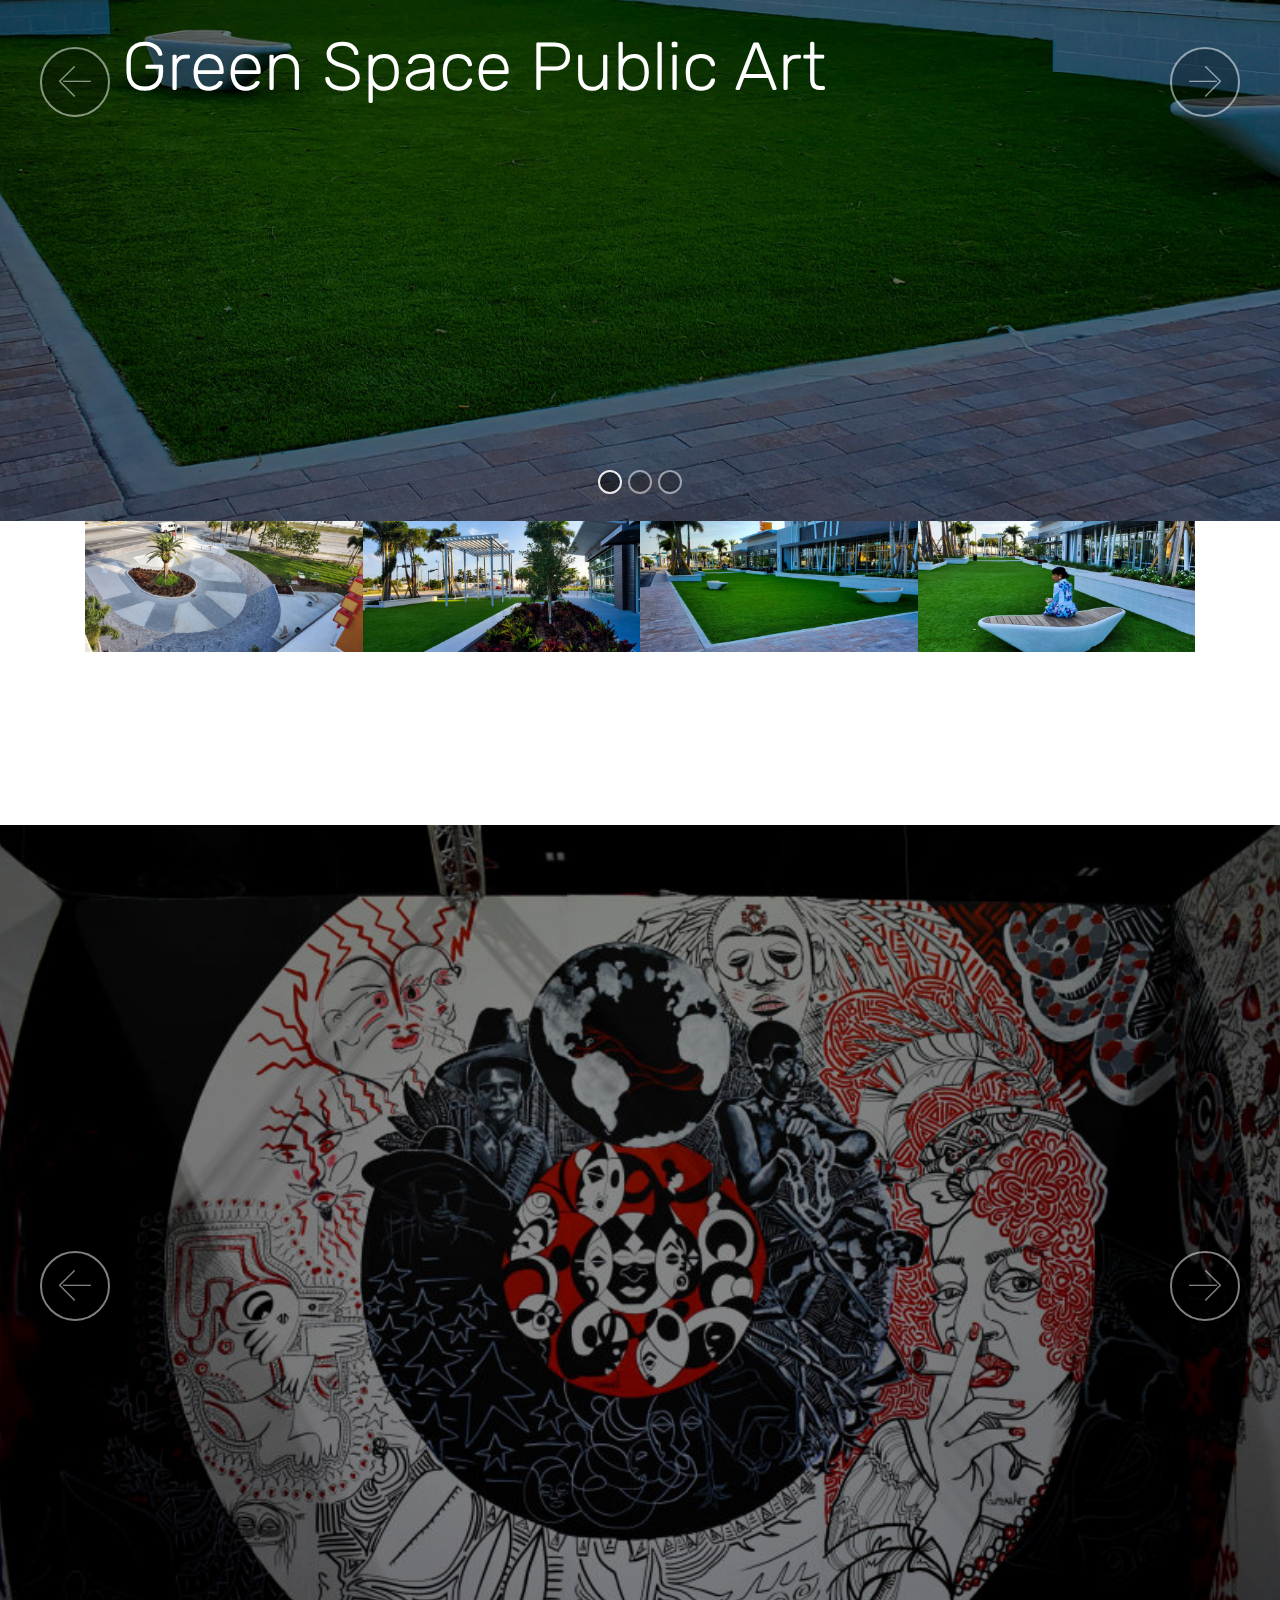
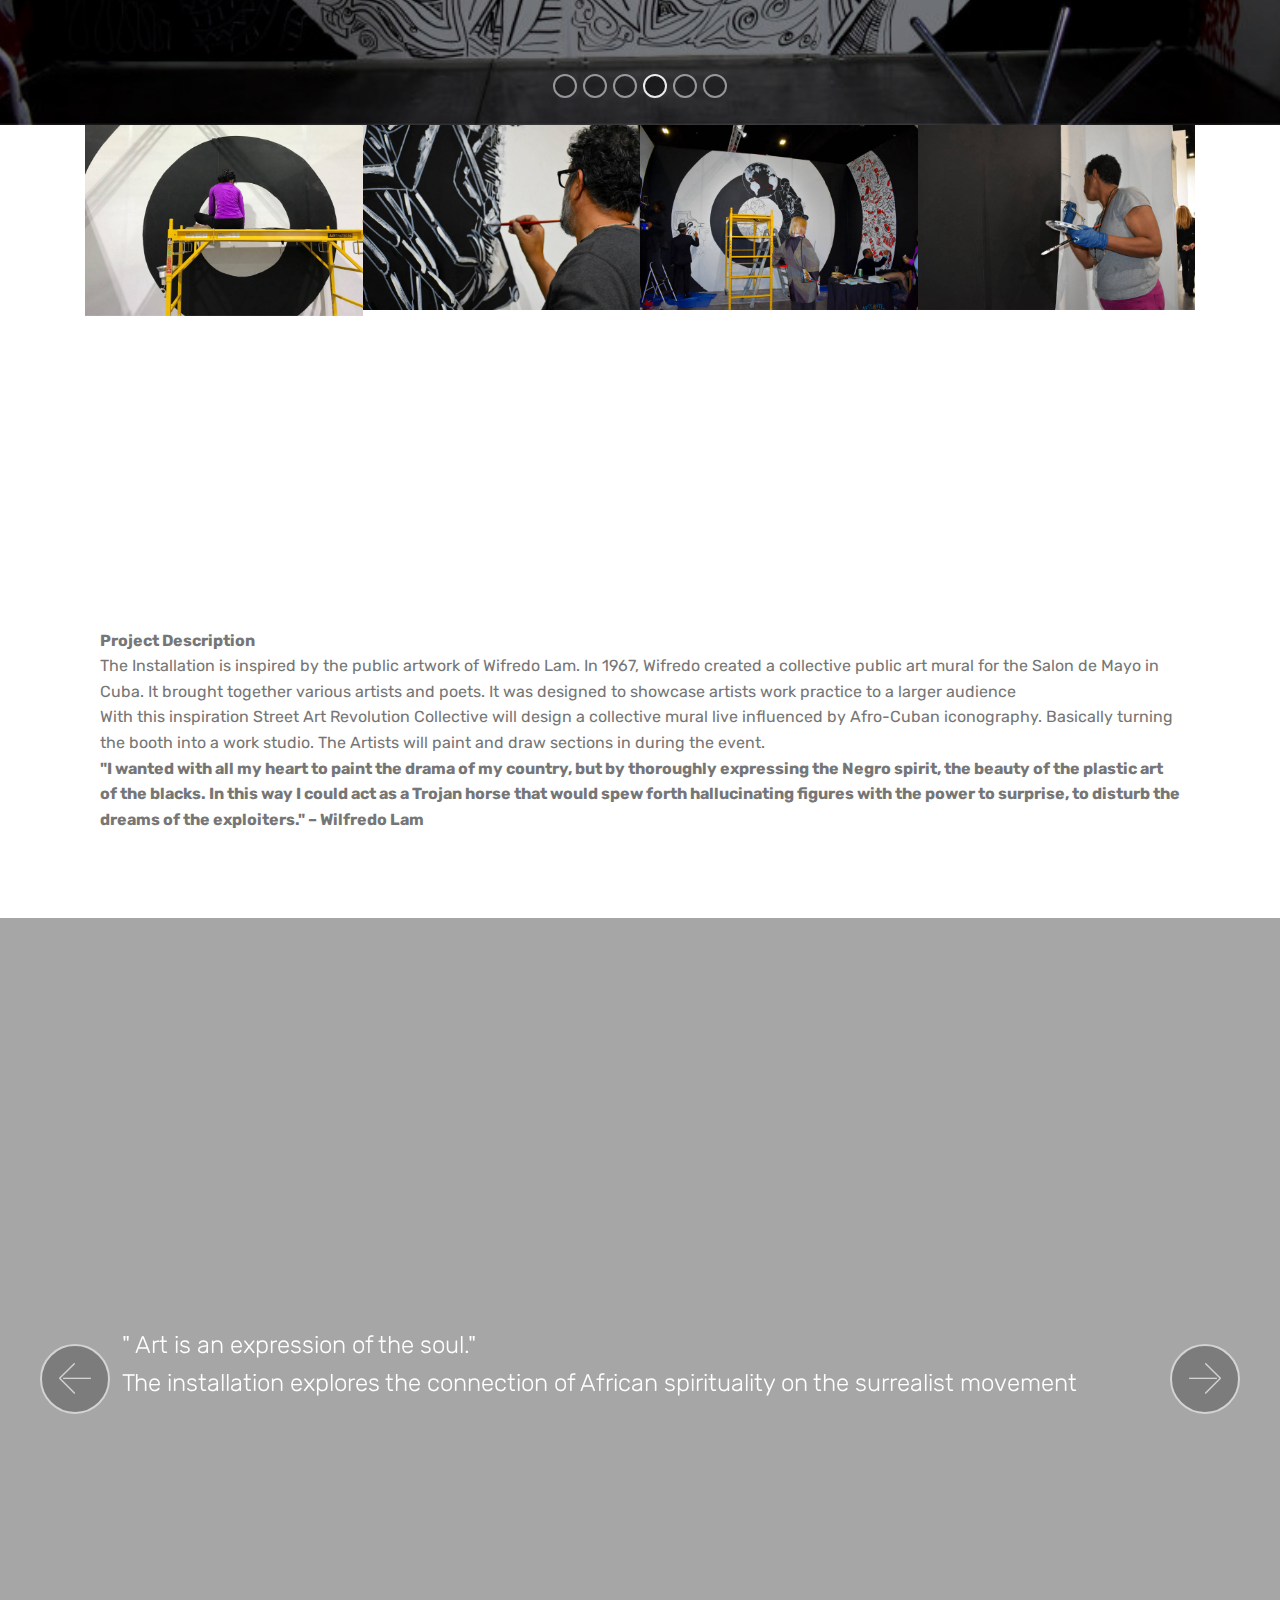
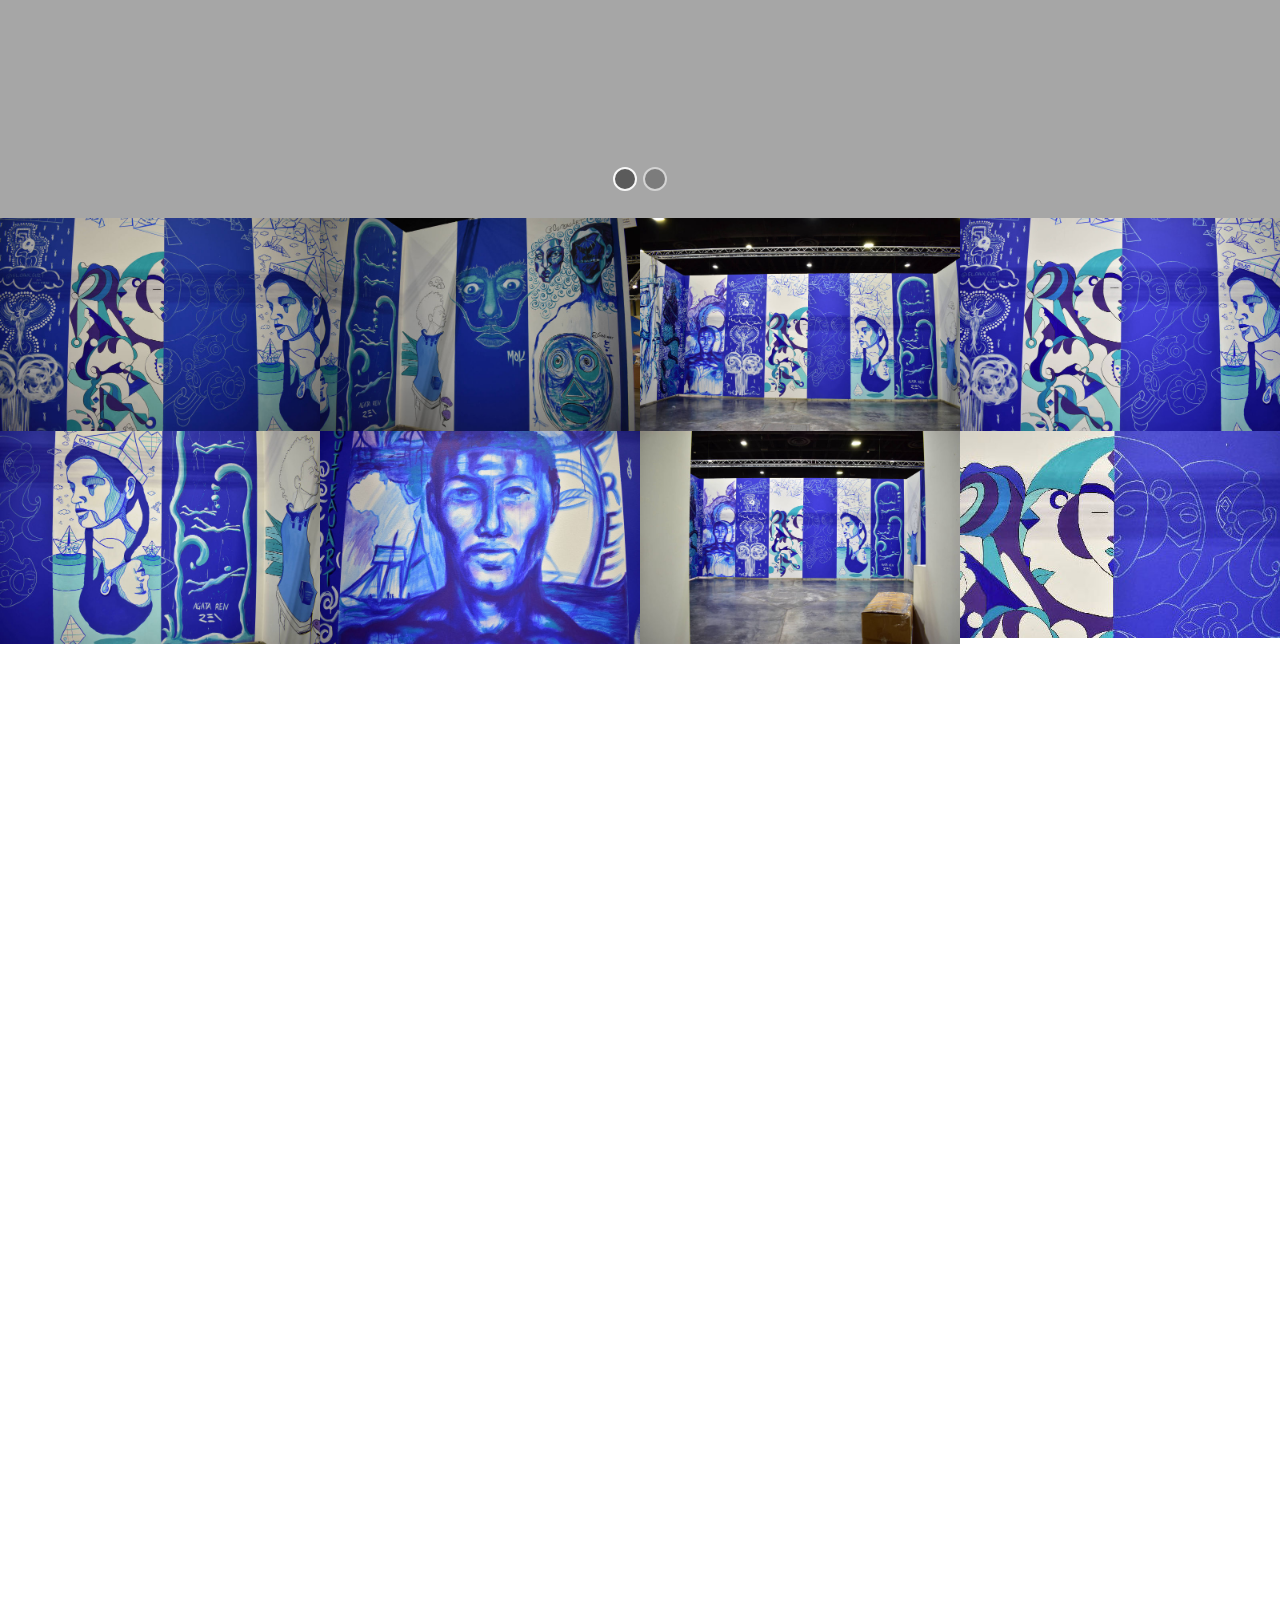
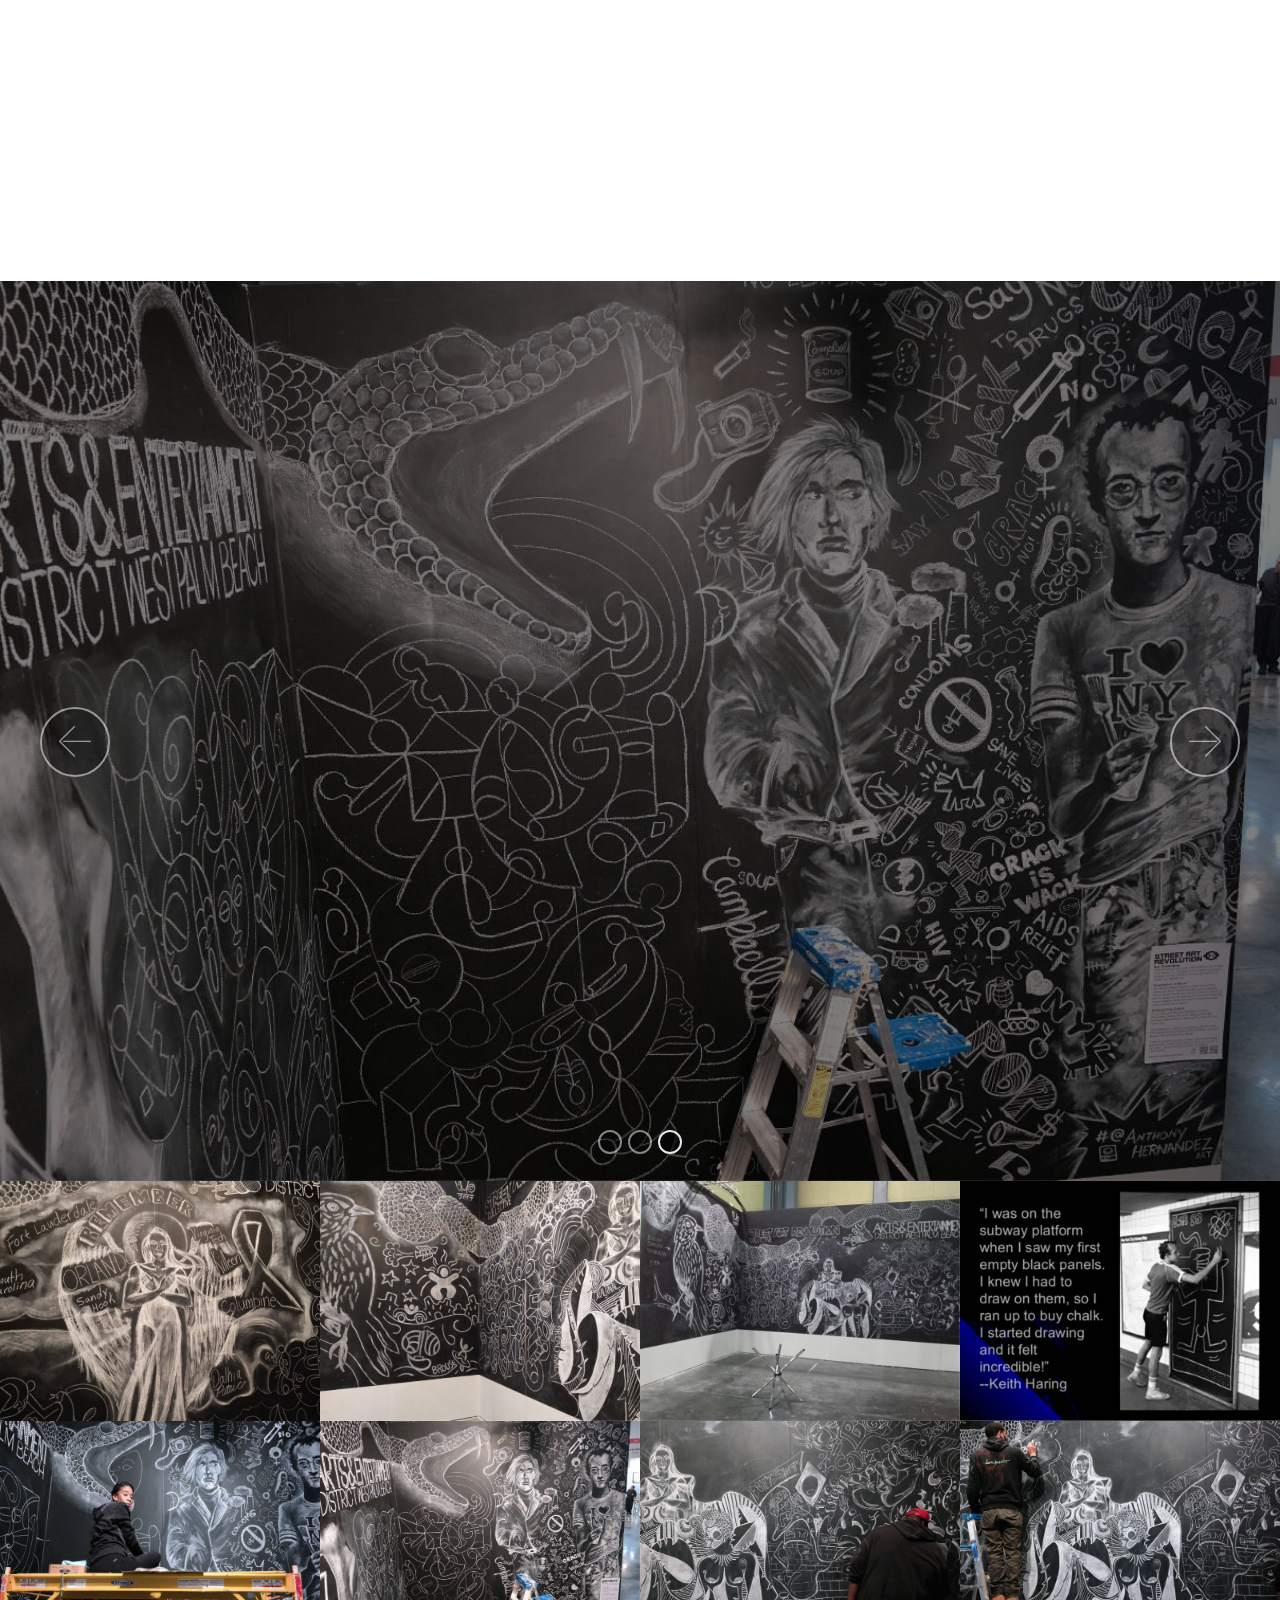
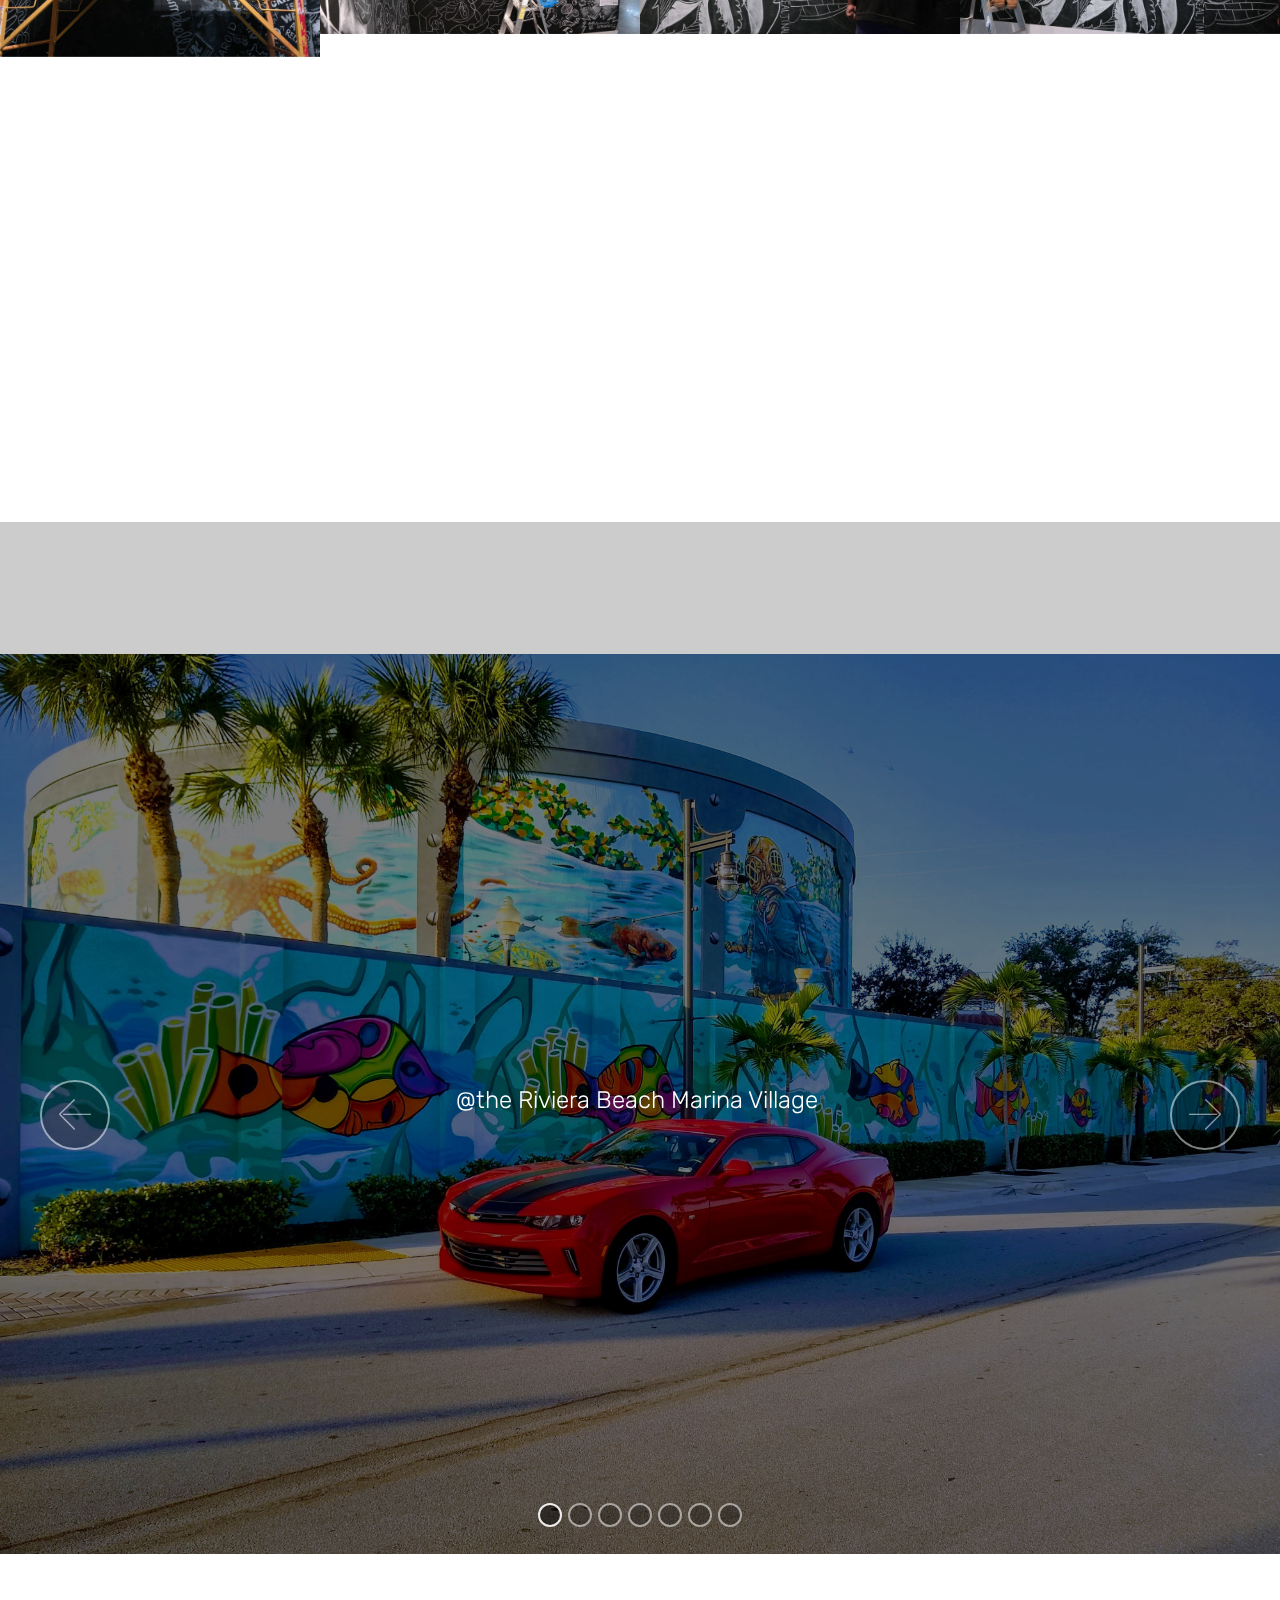
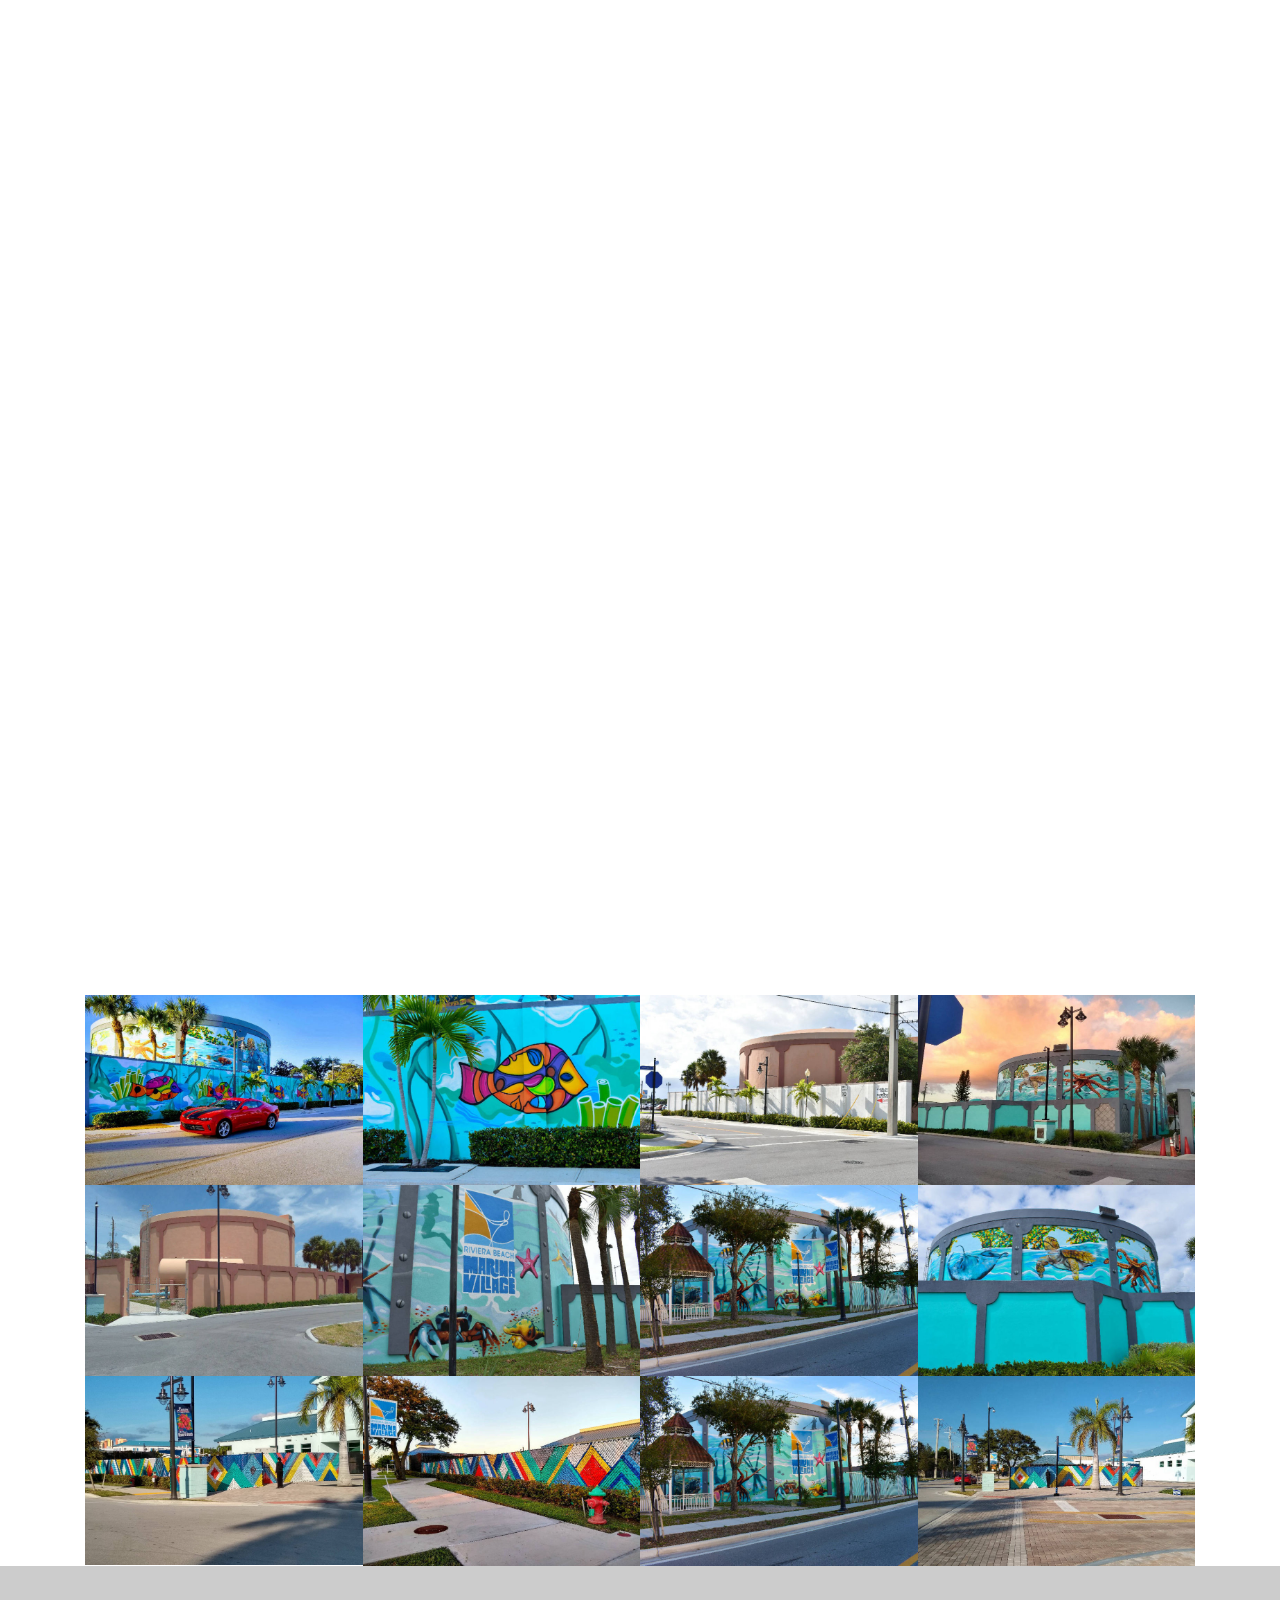
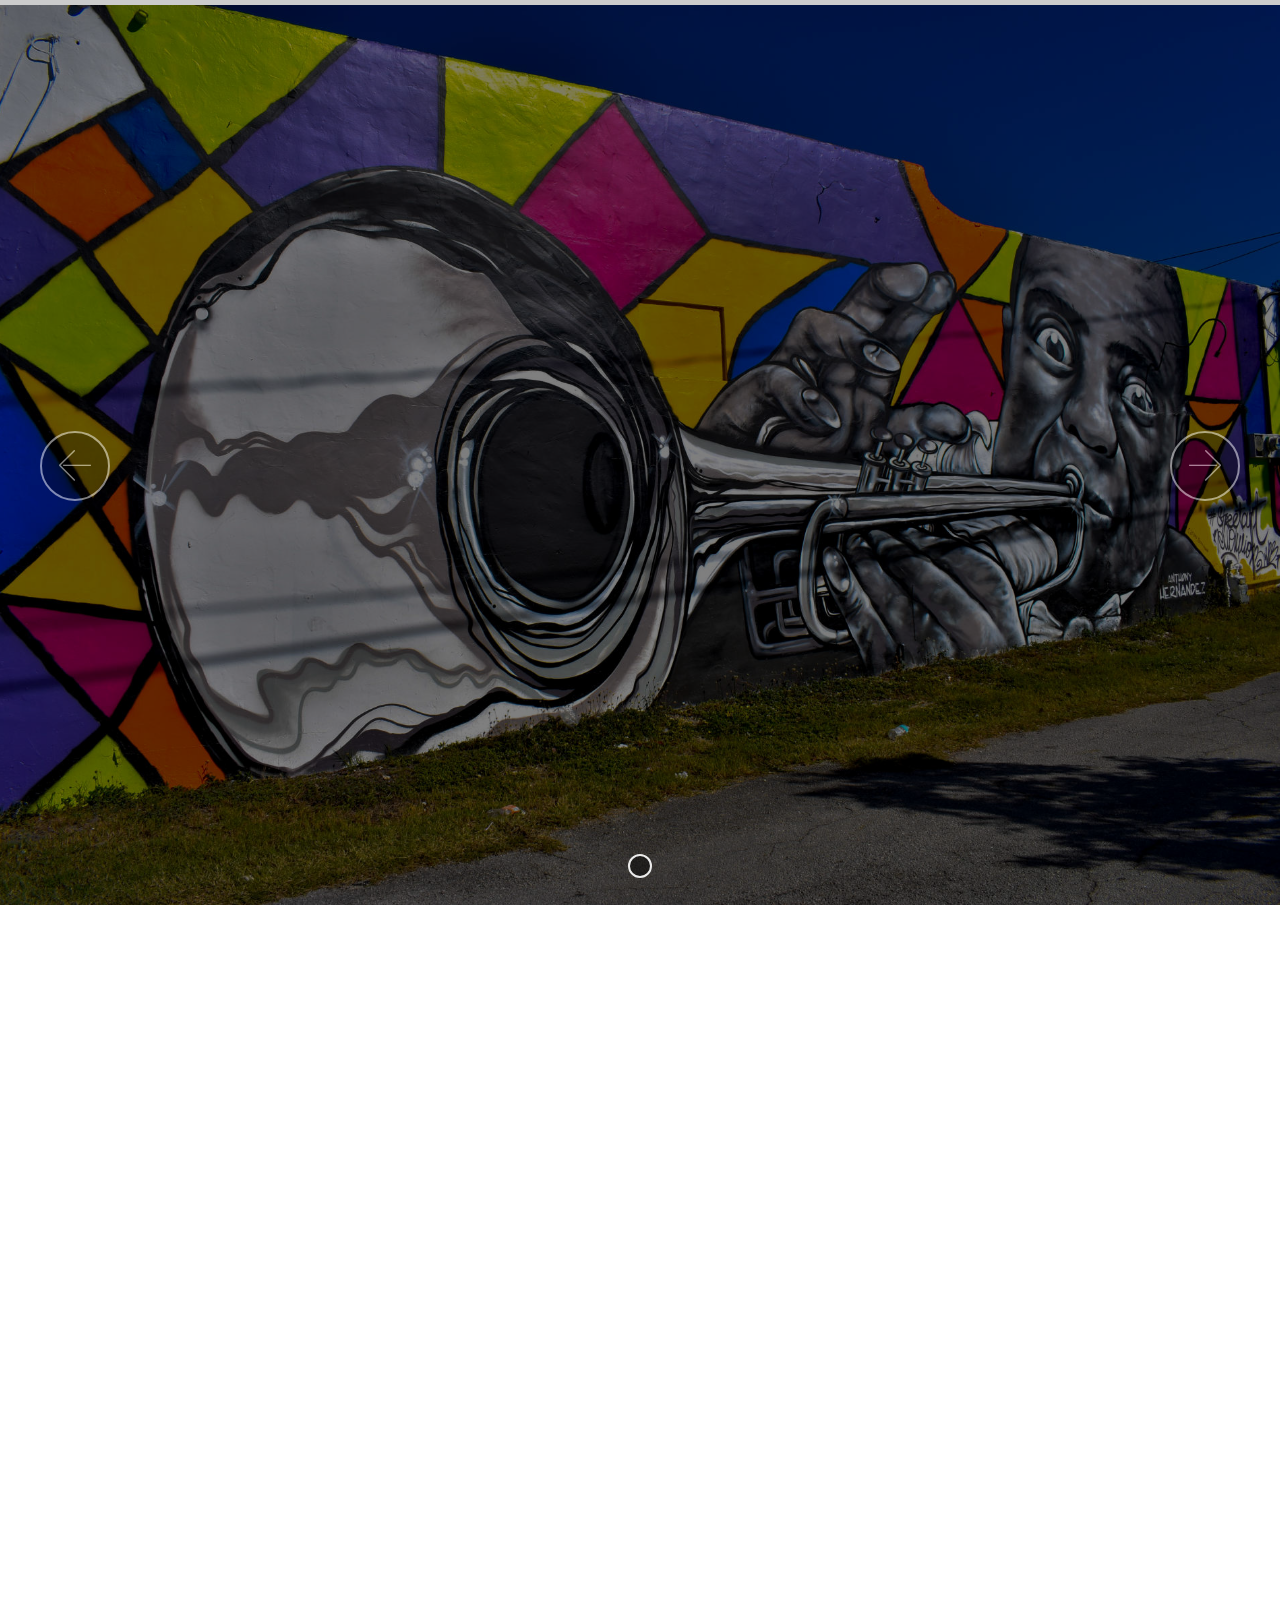
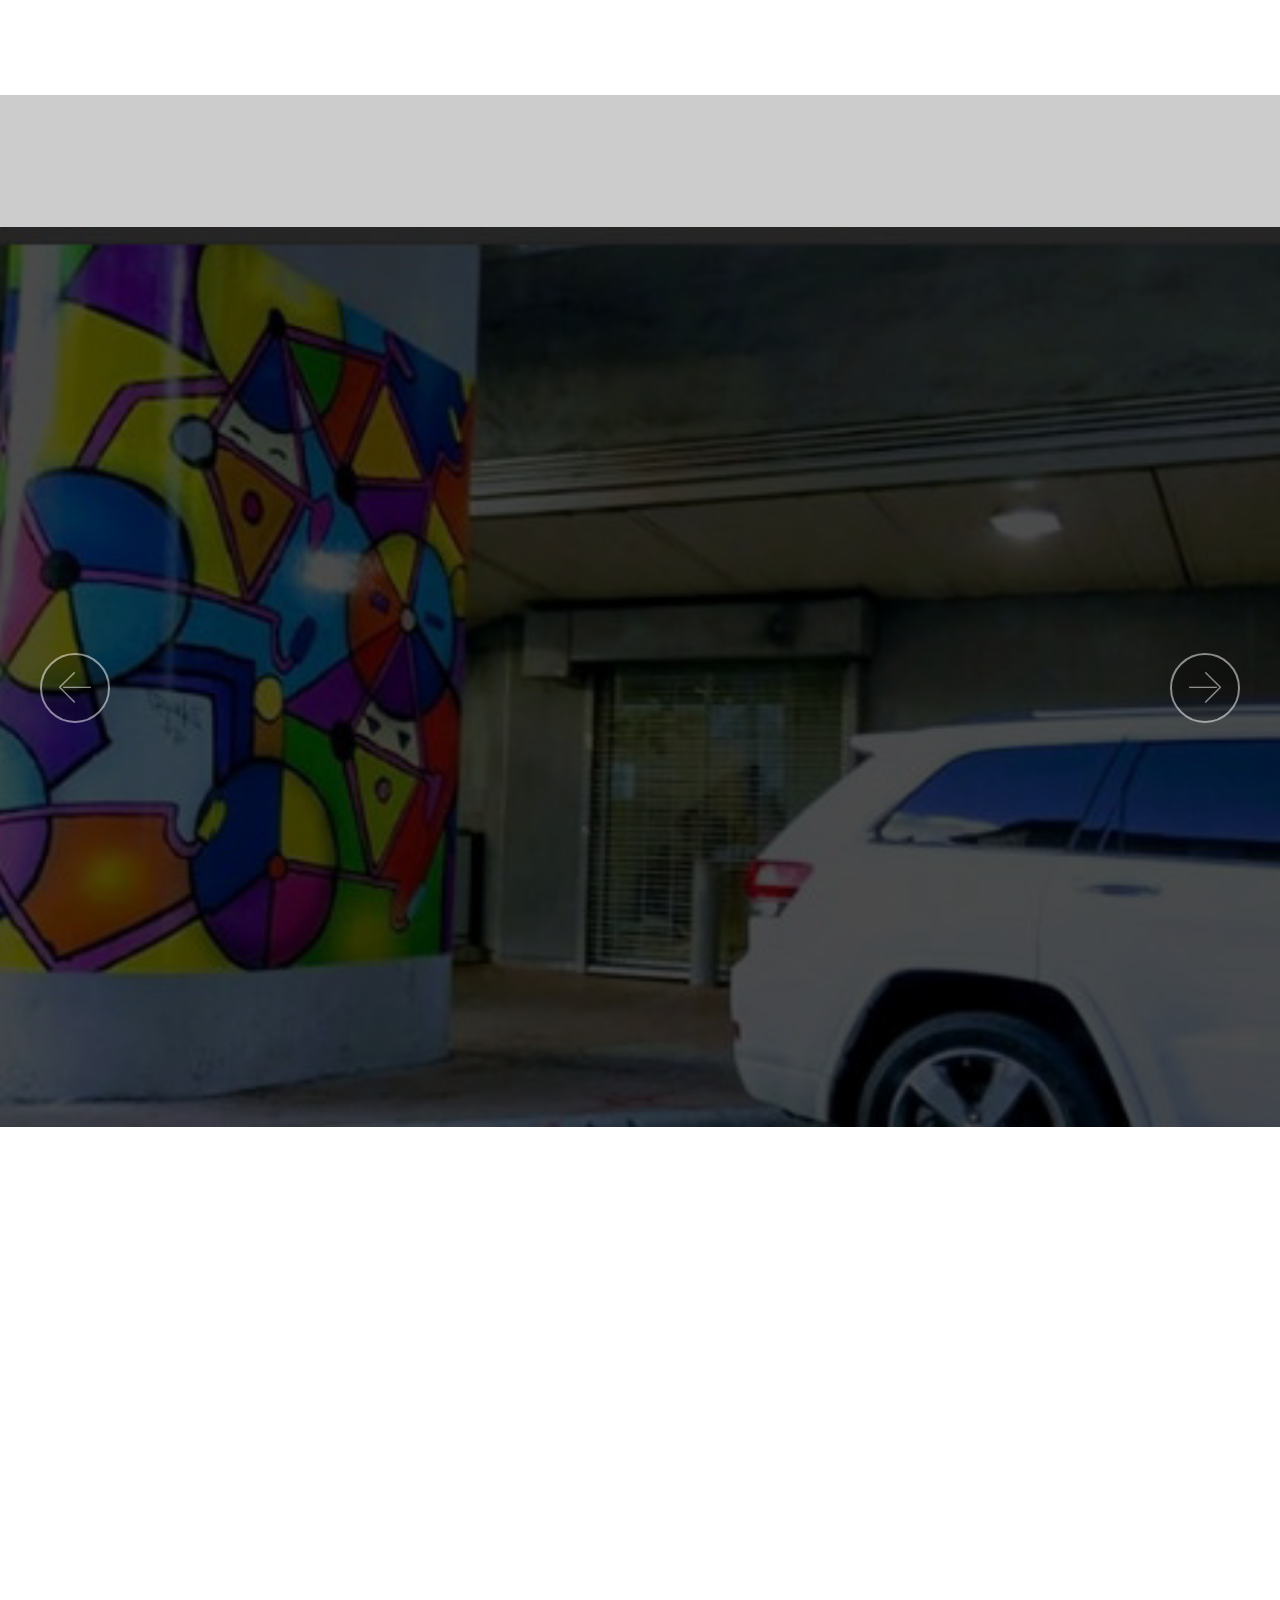
==== commit d1945b14: "create github pages" ====
--- a/index.html
+++ b/index.html
@@ -43,10 +43,9 @@
   gtag('config', 'UA-163411235-1');
 </script>
 
-<a title="Real Time Web Analytics" href="http://clicky.com/101229871"><img src="assets/images/badge.gif" border="0" /></a>
-<script>var clicky_site_ids = clicky_site_ids || []; clicky_site_ids.push(101229871);</script>
+<script>var clicky_site_ids = clicky_site_ids || []; clicky_site_ids.push(101246965);</script>
 <script async src="//static.getclicky.com/js"></script>
-<noscript><p><img alt="Clicky" width="1" height="1" src="assets/images/101229871ns.gif" /></p></noscript>
+
 
 
 
@@ -86,7 +85,7 @@
     </nav>
 </section>
 
-<section class="engine"><a href="https://mobirise.info/o">free portfolio website templates</a></section><section class="header6 cid-rjxjPacb39 mbr-fullscreen" data-bg-video="https://www.youtube.com/watch?v=t-di8mQCS_s" id="header6-0">
+<section class="engine"><a href="https://mobirise.info/l">free web templates</a></section><section class="header6 cid-rjxjPacb39 mbr-fullscreen" data-bg-video="https://www.youtube.com/watch?v=t-di8mQCS_s" id="header6-0">
 
     
 
@@ -967,7 +966,7 @@
         <div class="row justify-content-center">
             <div class="media-container-column col-lg-8" data-form-type="formoid">
                 <!---Formbuilder Form--->
-                <form action="https://mobirise.com/" method="POST" class="mbr-form form-with-styler" data-form-title="Mobirise Form"><input type="hidden" name="email" data-form-email="true" value="YgUUtuW0FLxbmvYTg5Q5c5nQRvrex9g8Fdsl/ZBT9Cwt0Mu7qFfMkBo7DsUxZ6UvlCRZ3JW87l6VFpXywf7ffrZs/9nSJuFRjUo0rbUZIVaJnPgkQFl7QuLnXwxosiPn">
+                <form action="https://mobirise.com/" method="POST" class="mbr-form form-with-styler" data-form-title="Mobirise Form"><input type="hidden" name="email" data-form-email="true" value="5Uxw0qvivKBjxCi4HJAg/fBC2rigpUo5m7EJdu+U09a0bVXxU0RHE4uAdyuFQt7hH9MAoiEfDrD8rDv/phMwoVpIzFqU3I0PNzVgcVevRrmXnmN1oaRFYTz2LEcJ3TP8">
                     <div class="row row-sm-offset">
                         <div hidden="hidden" data-form-alert="" class="alert alert-success col-12">Thanks for filling out the form!</div>
                         <div hidden="hidden" data-form-alert-danger="" class="alert alert-danger col-12">
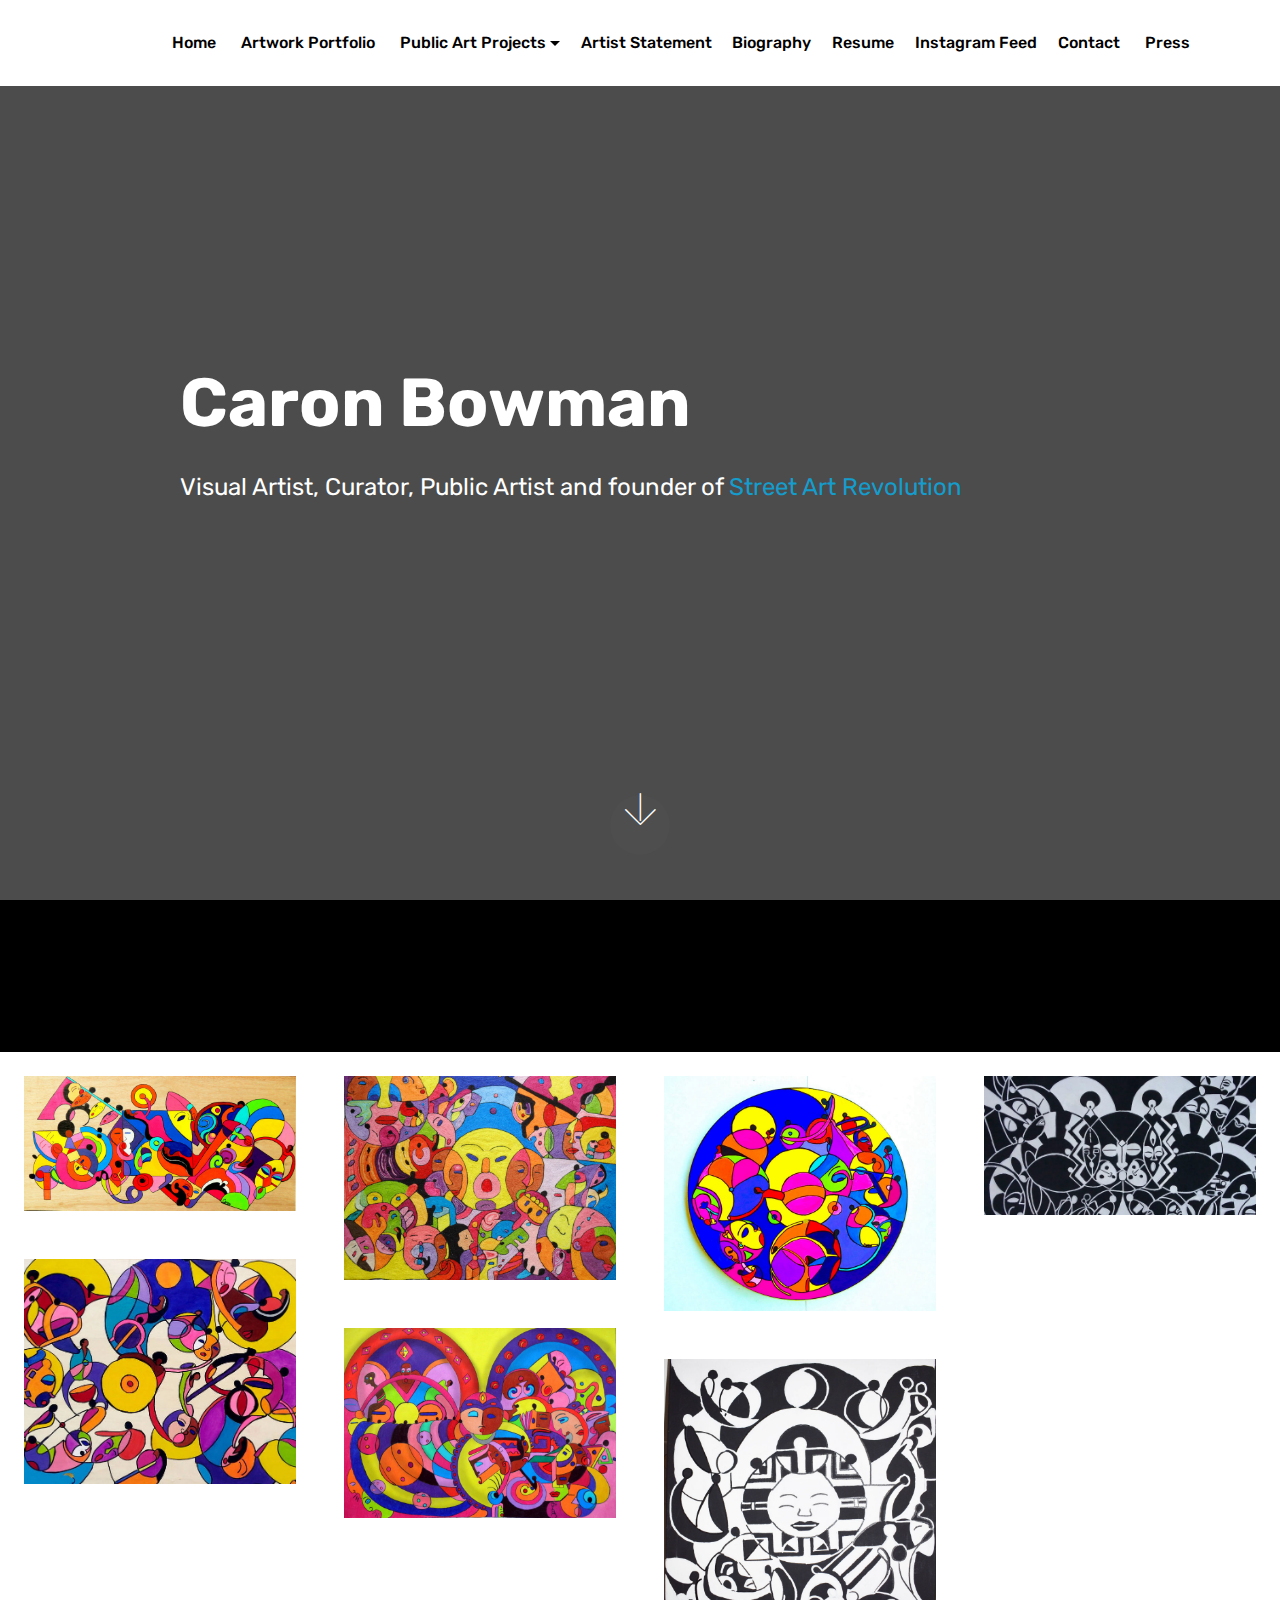
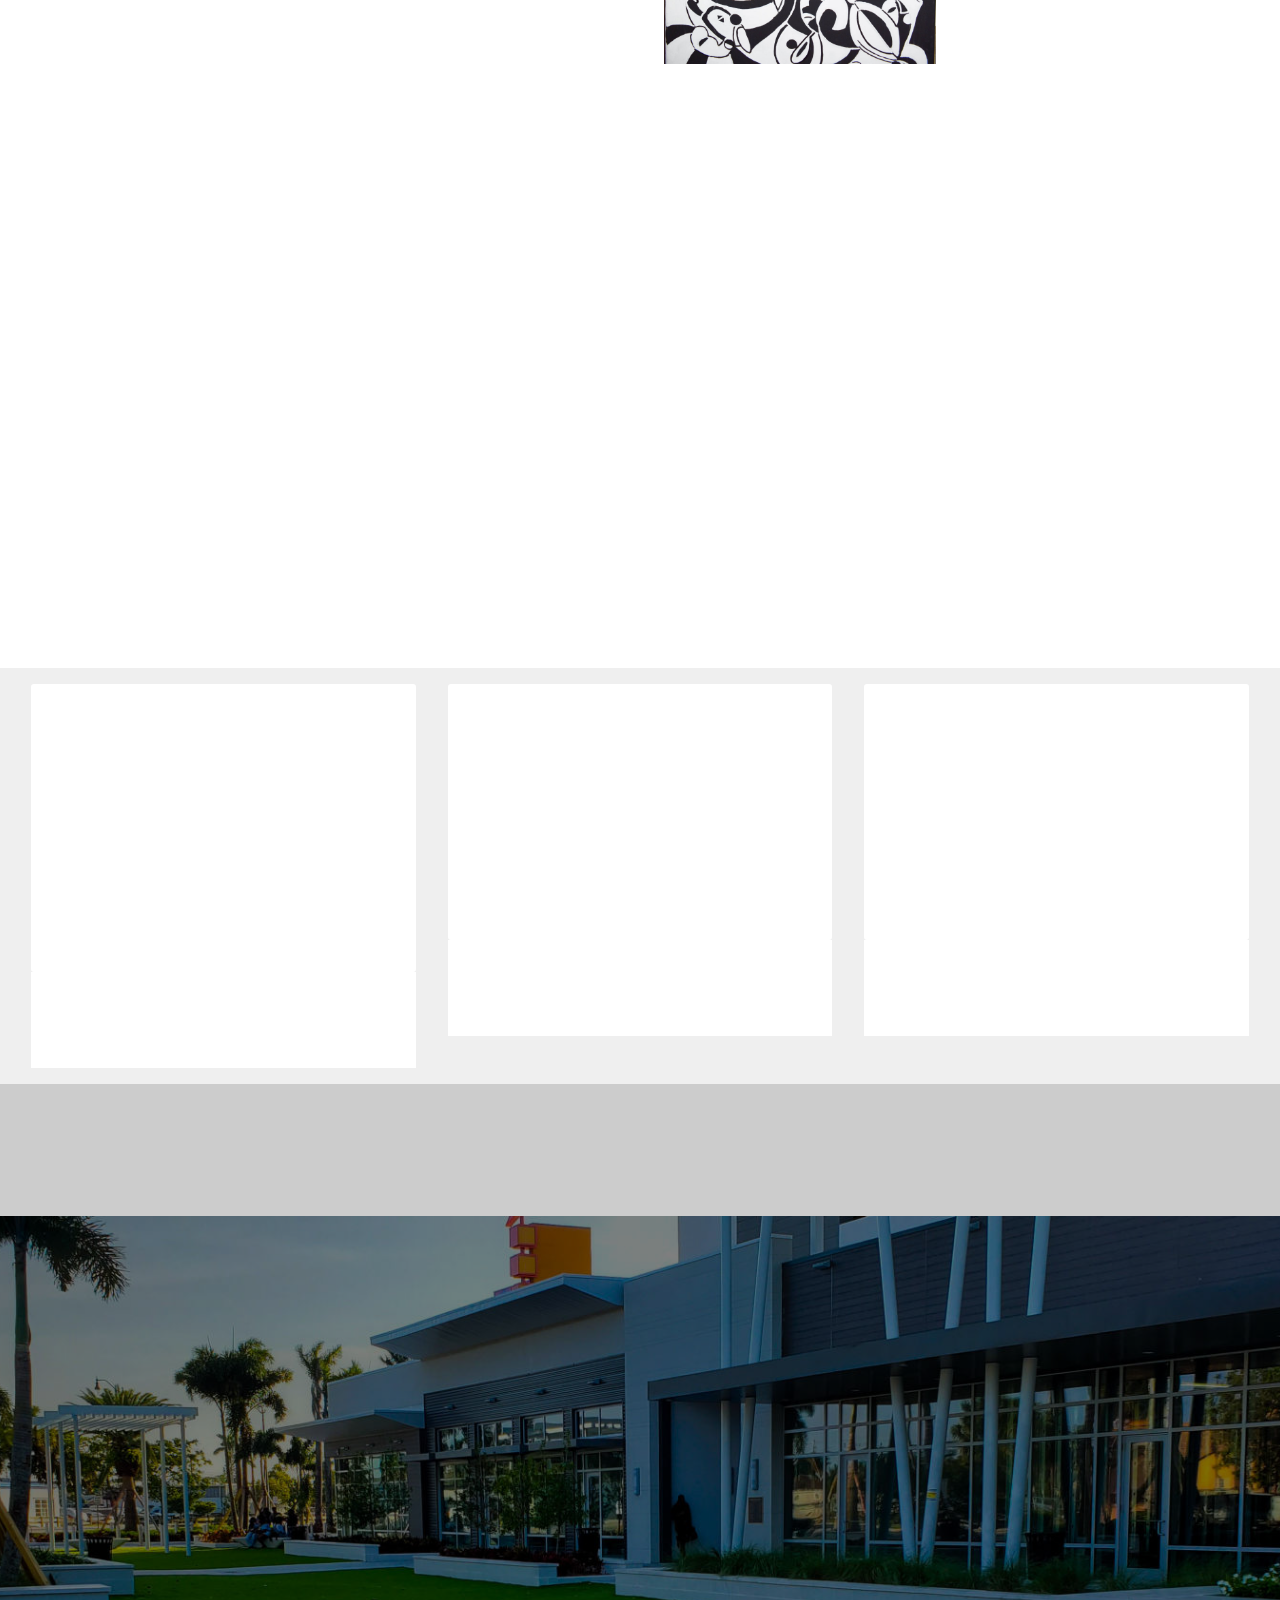
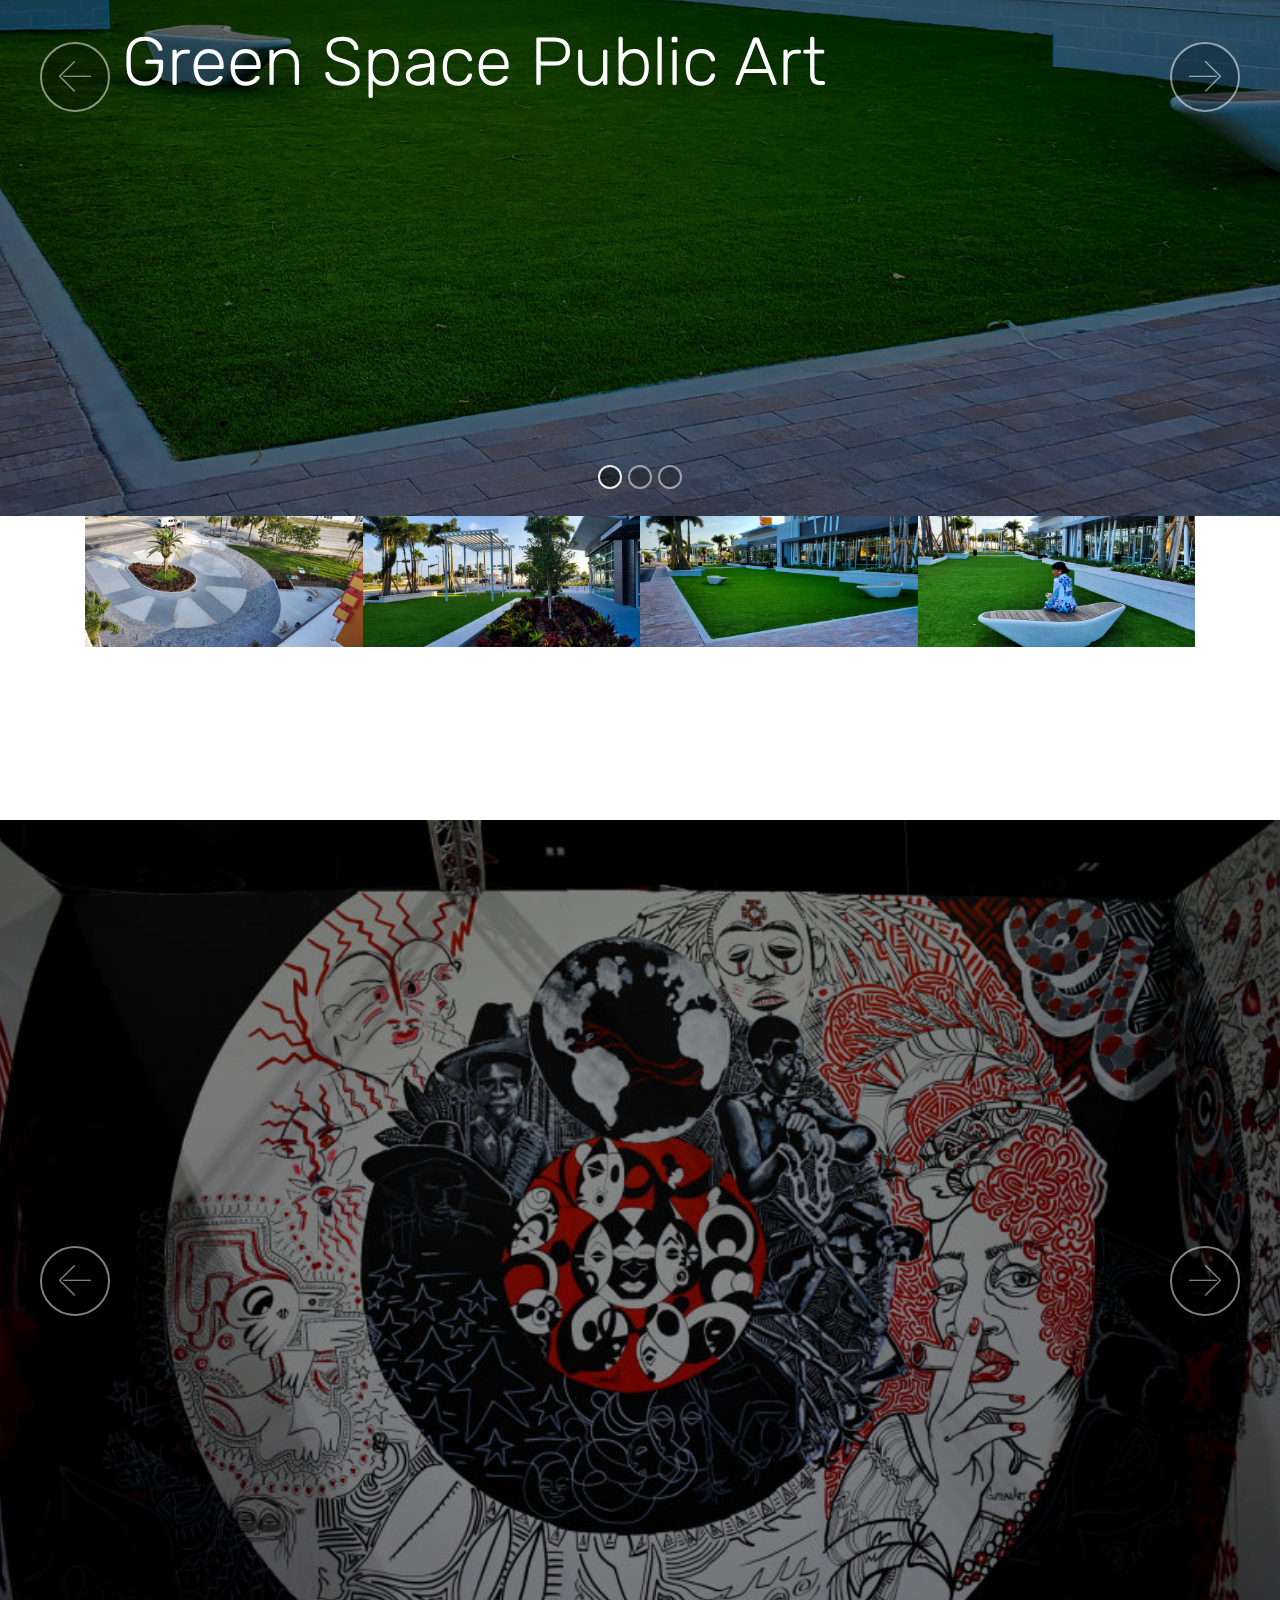
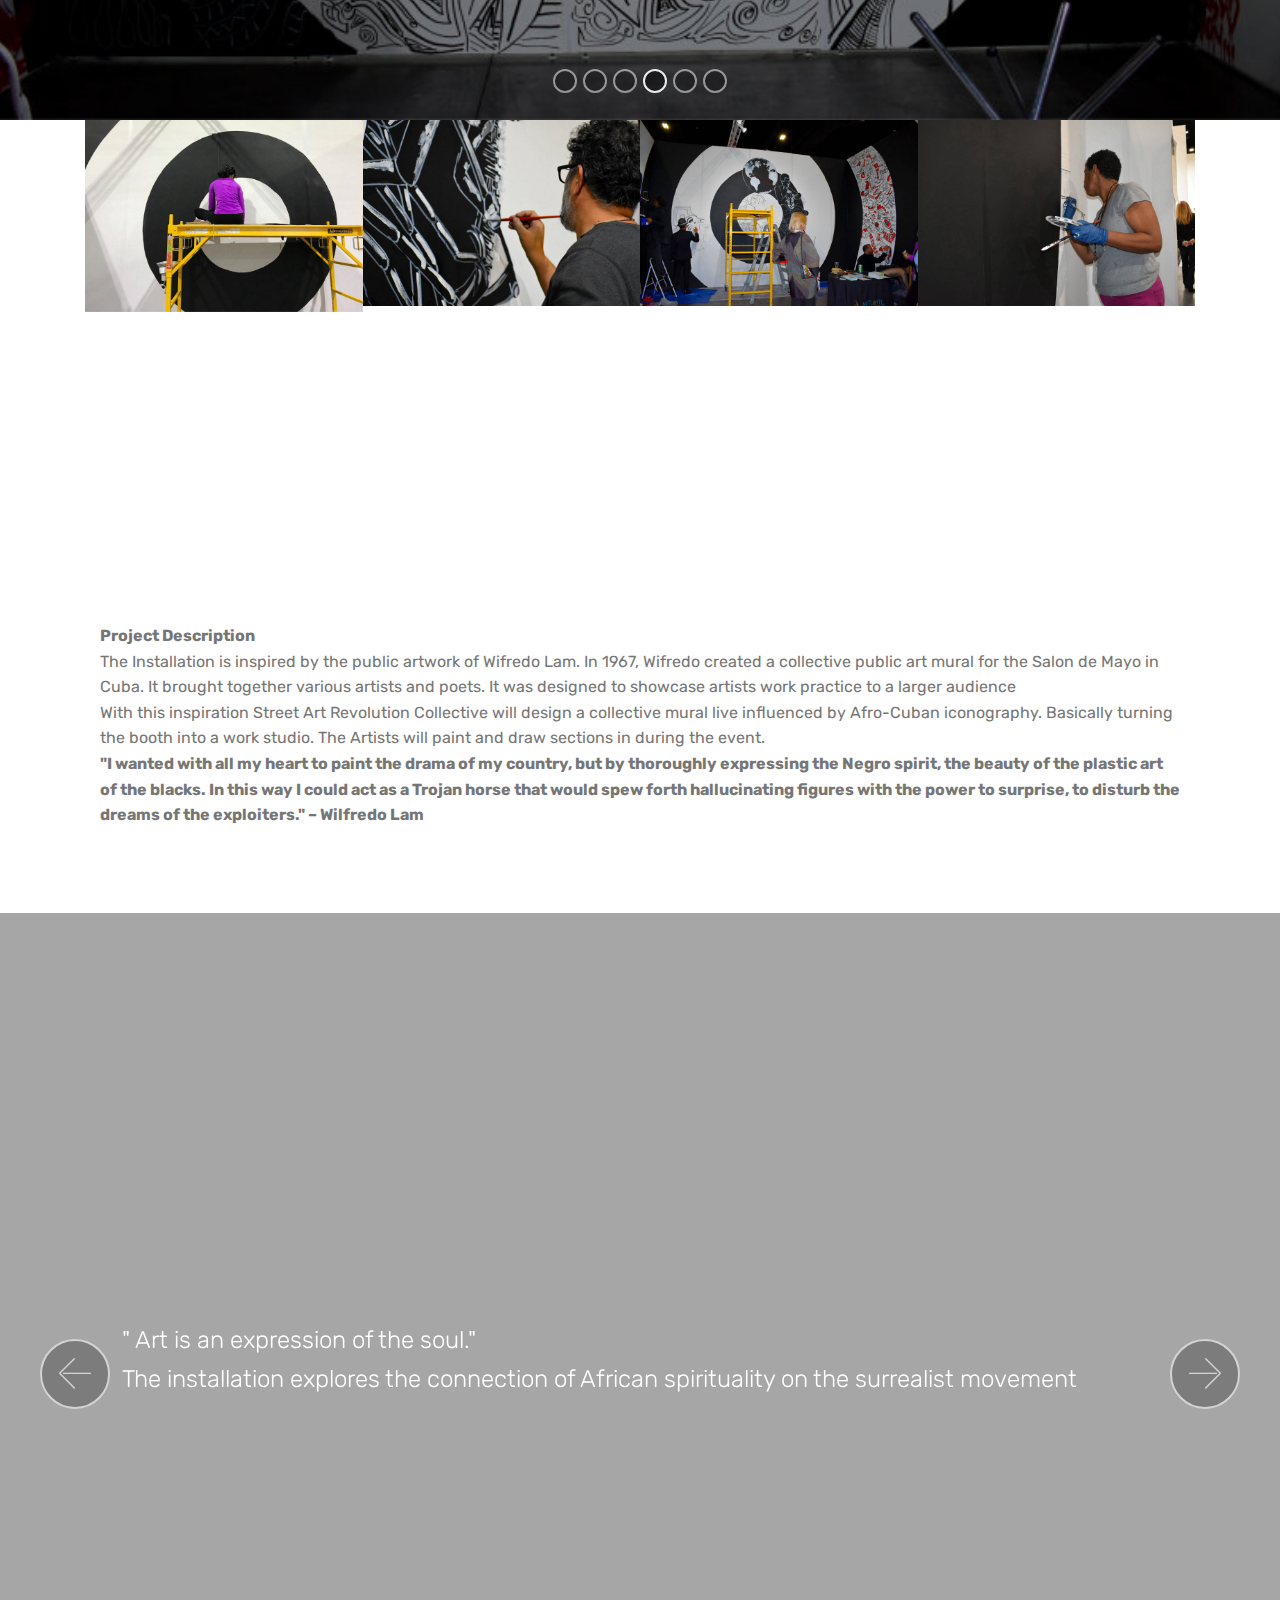
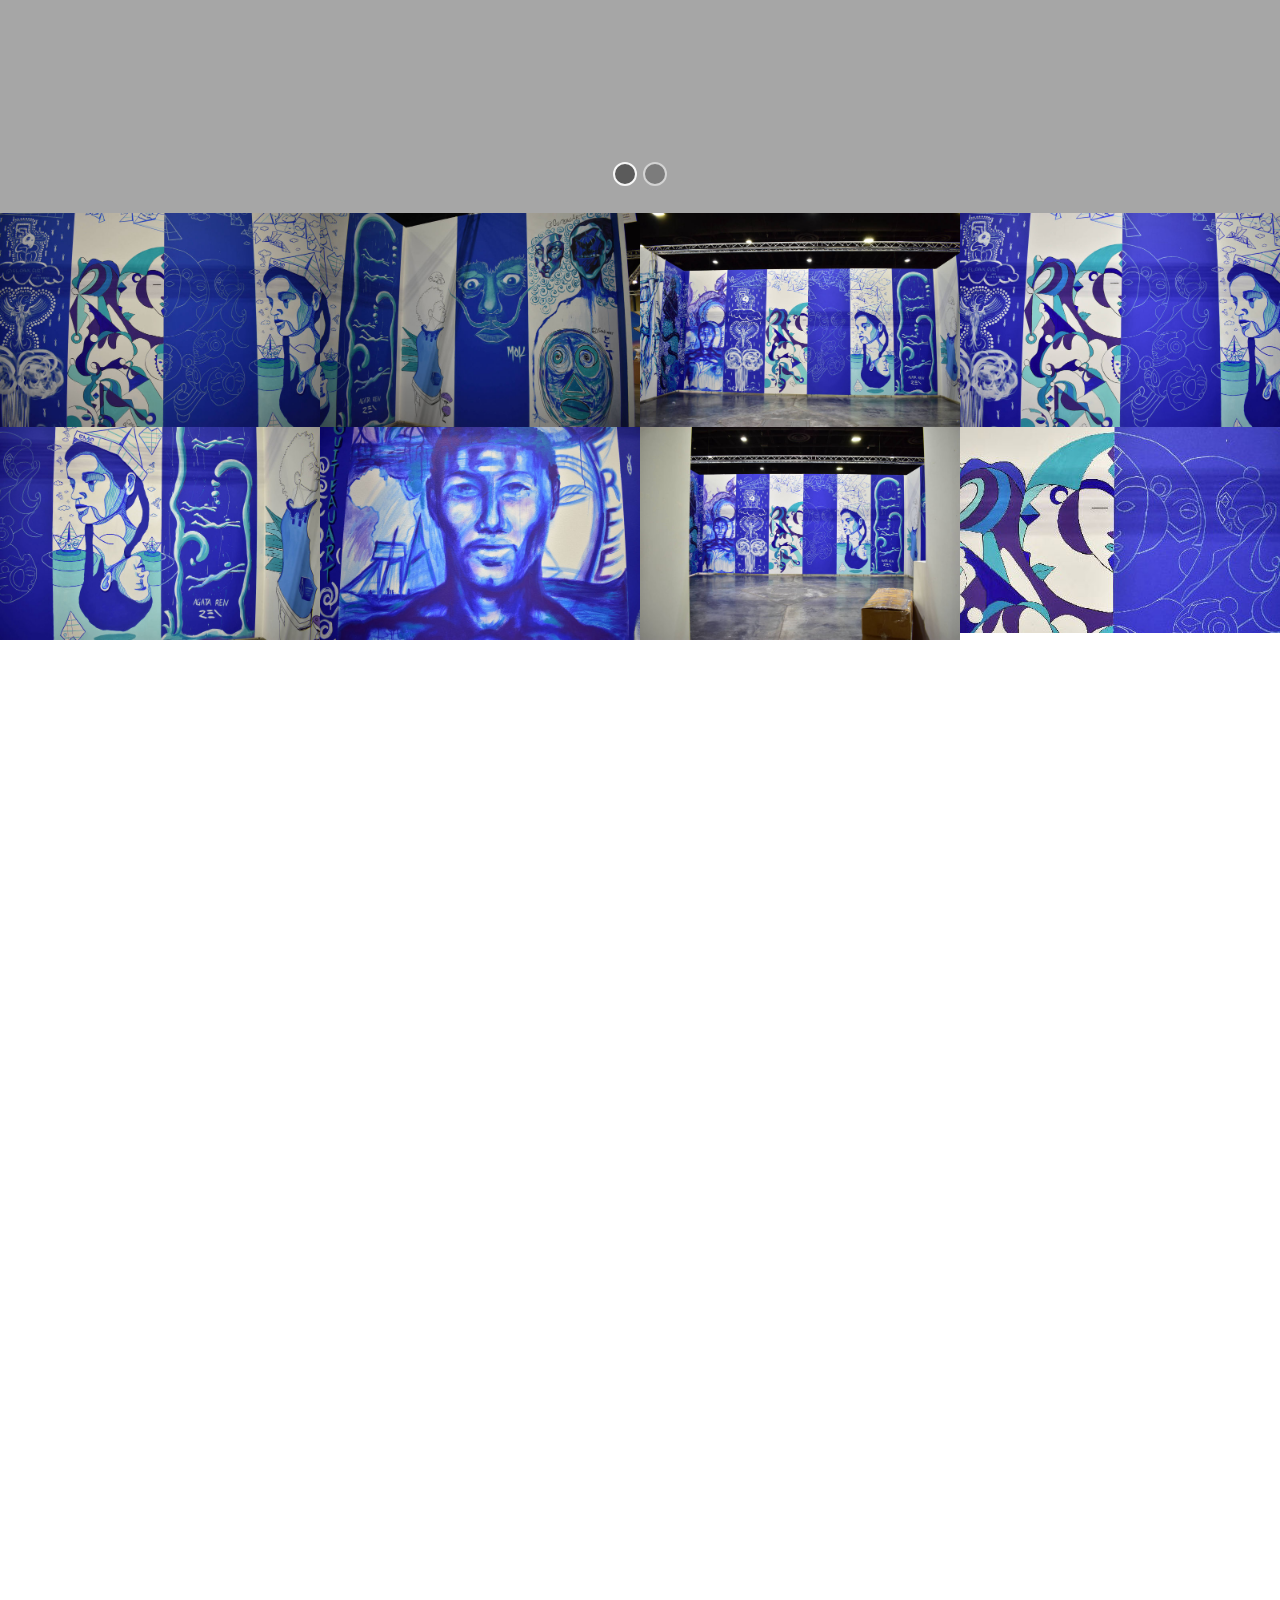
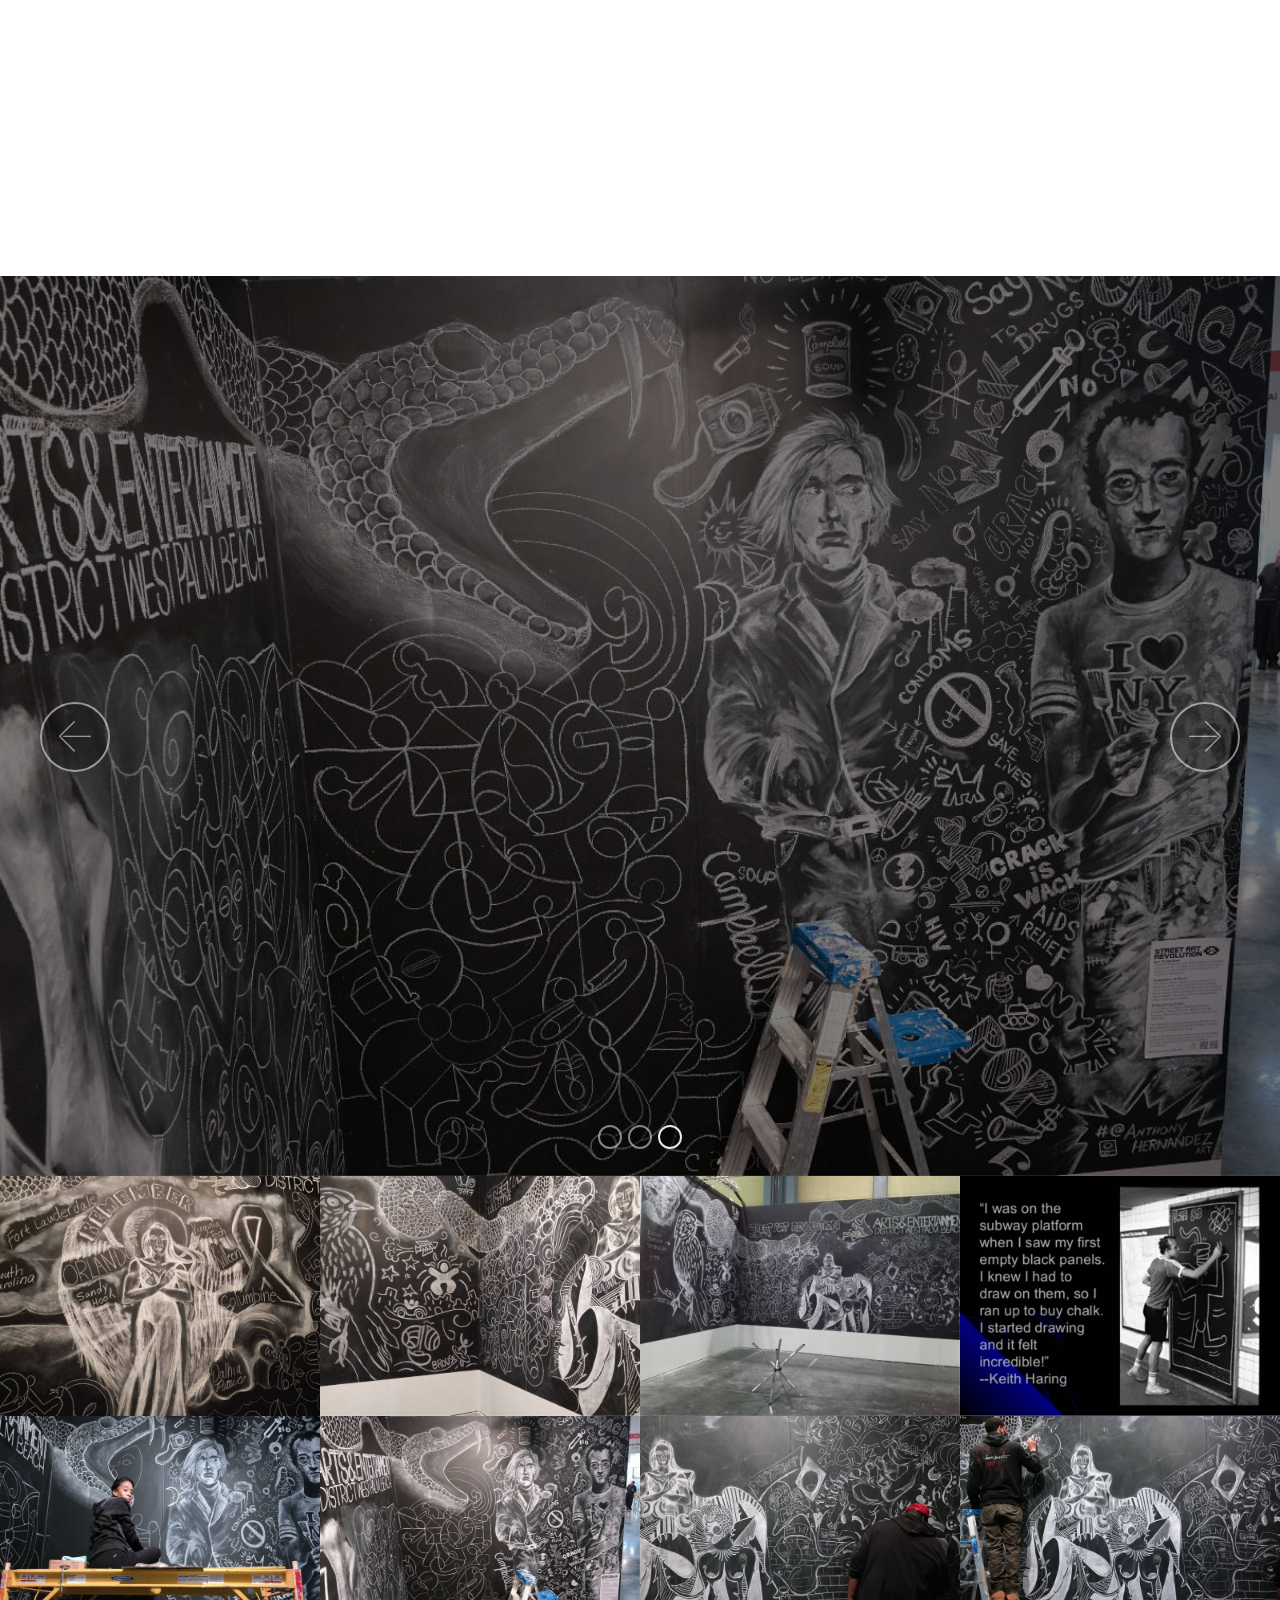
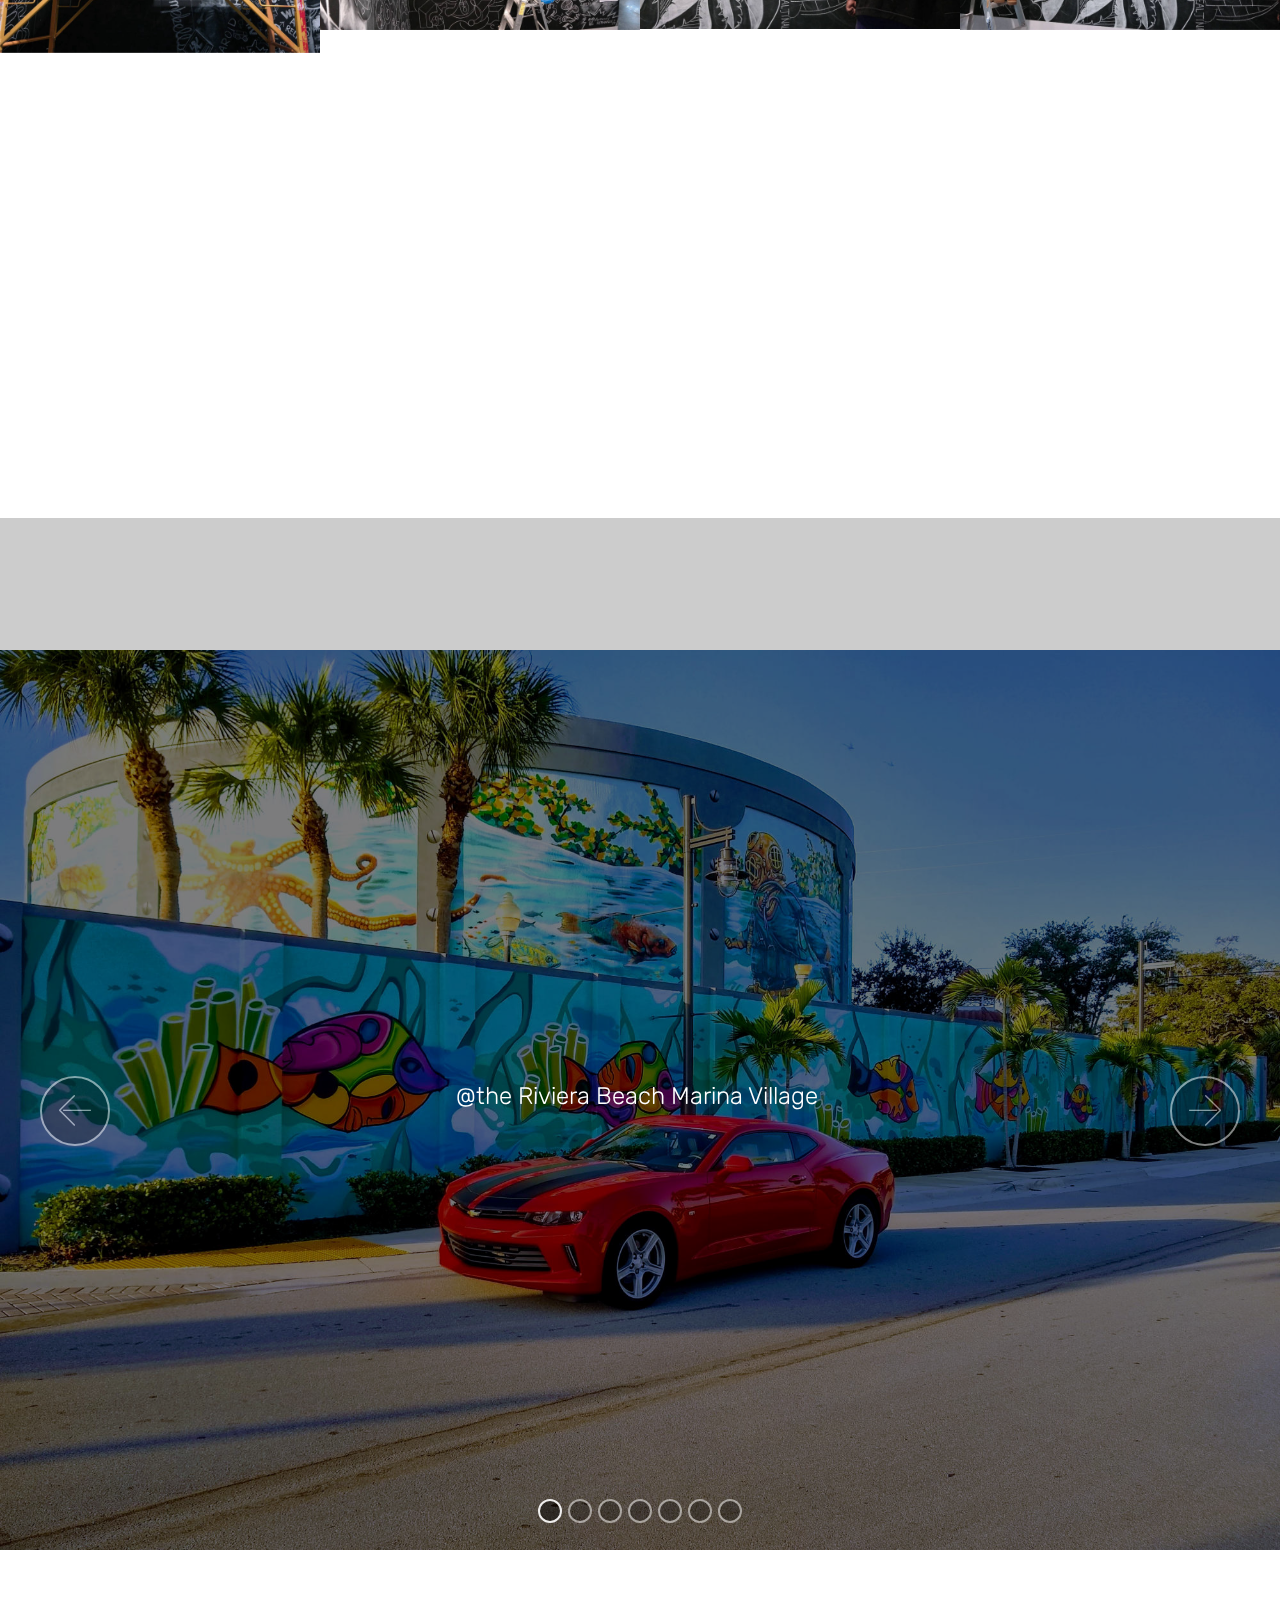
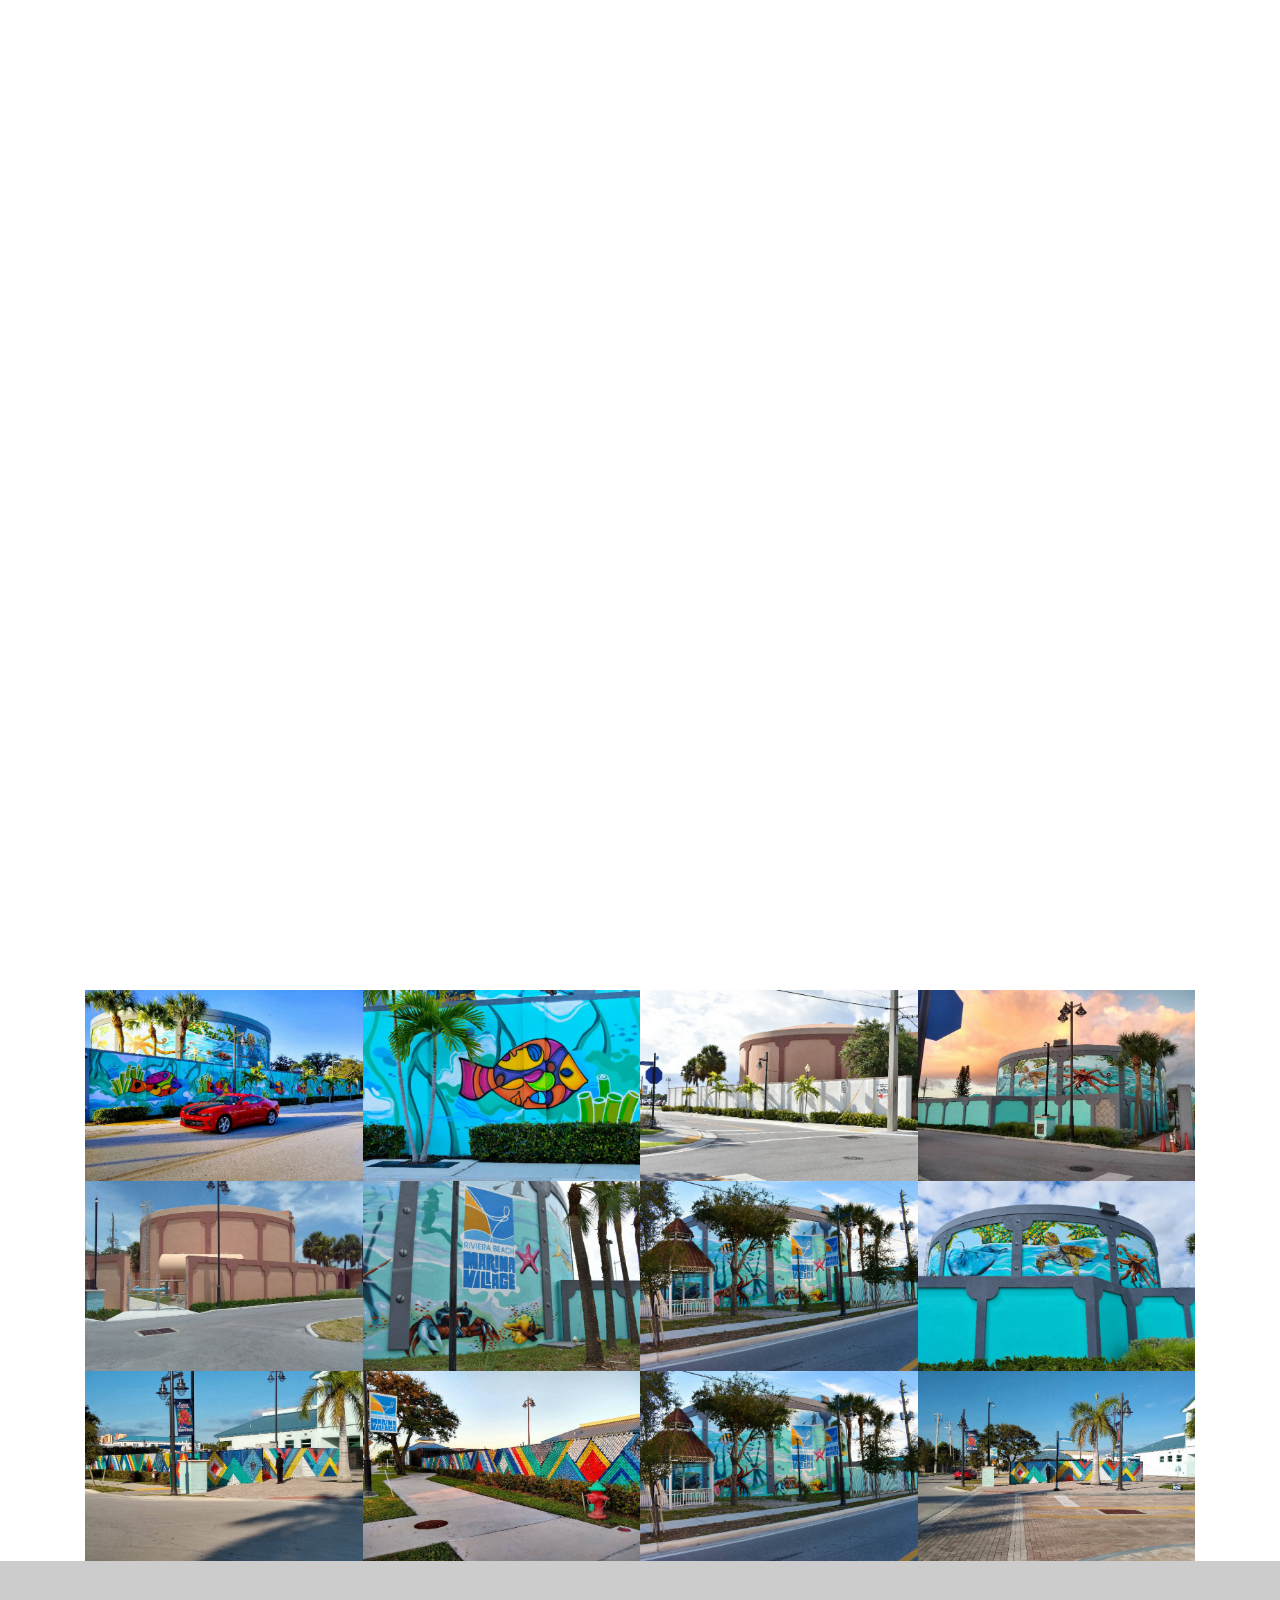
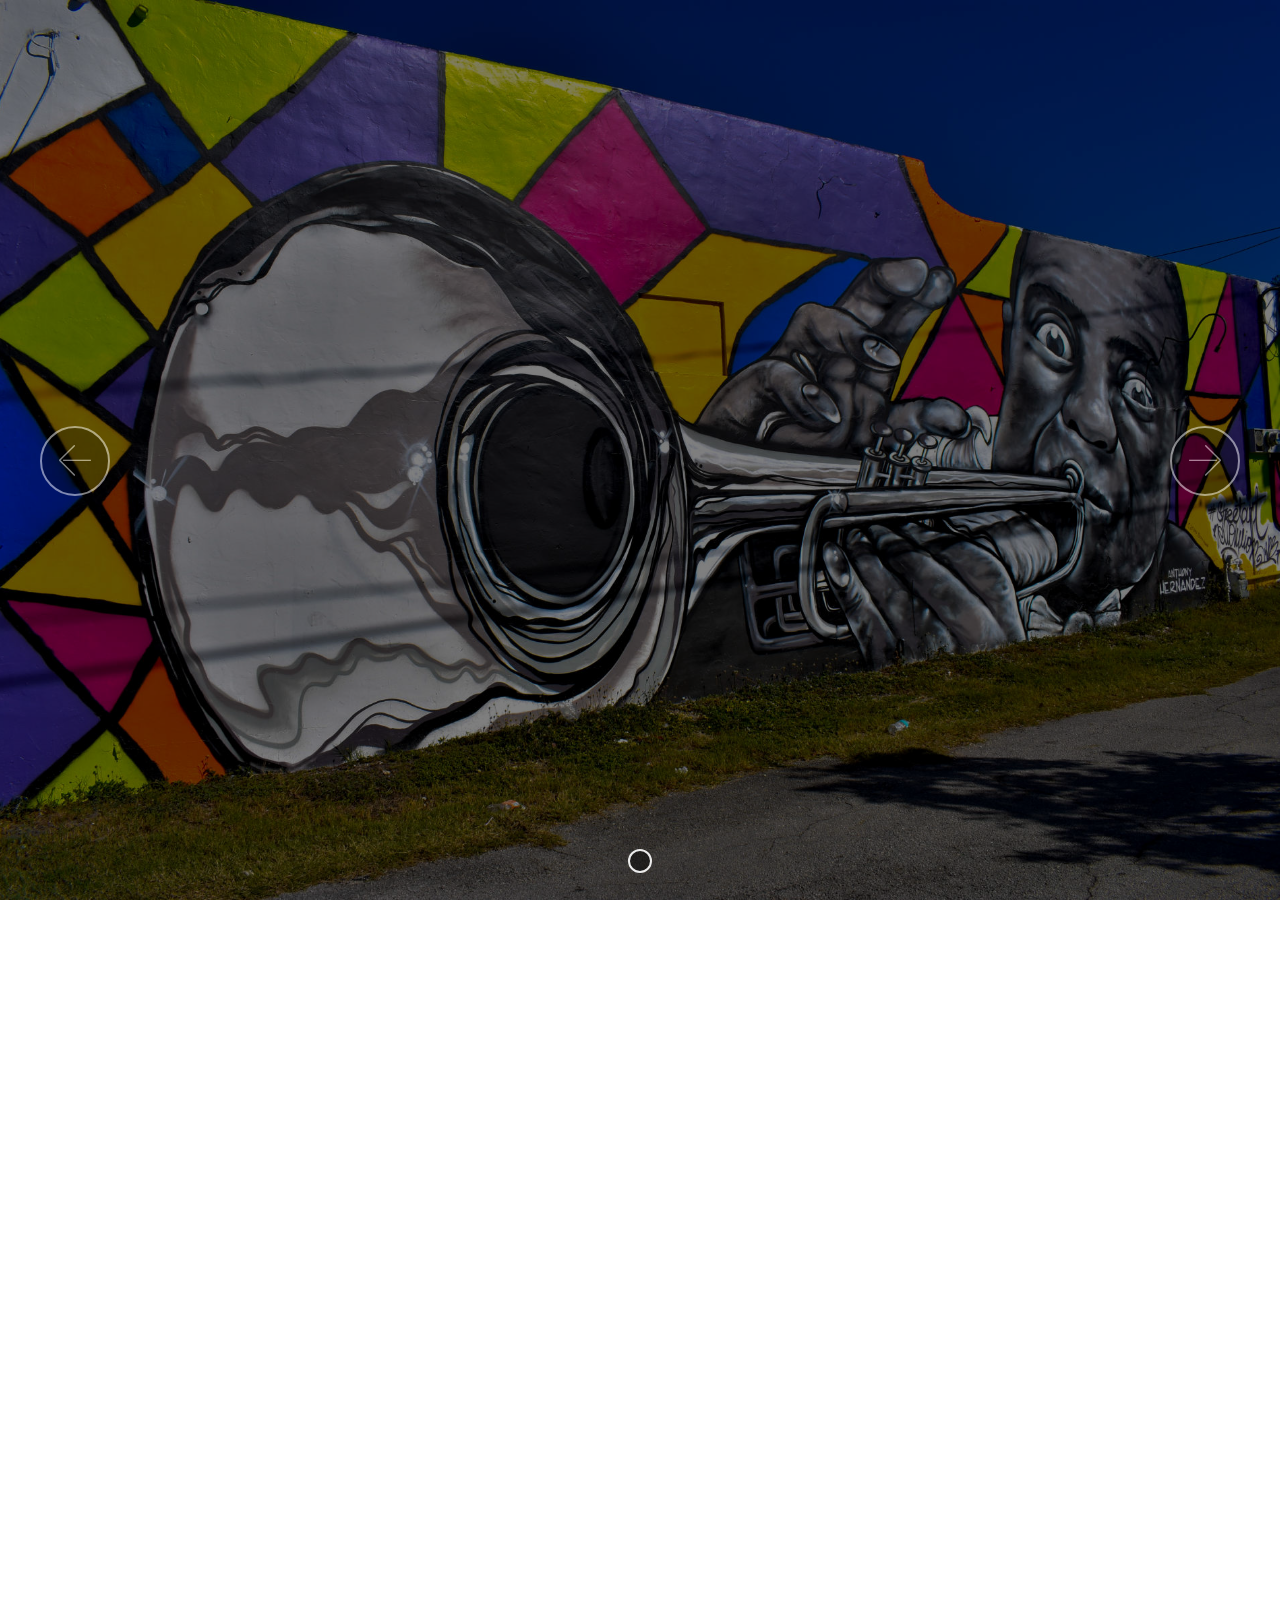
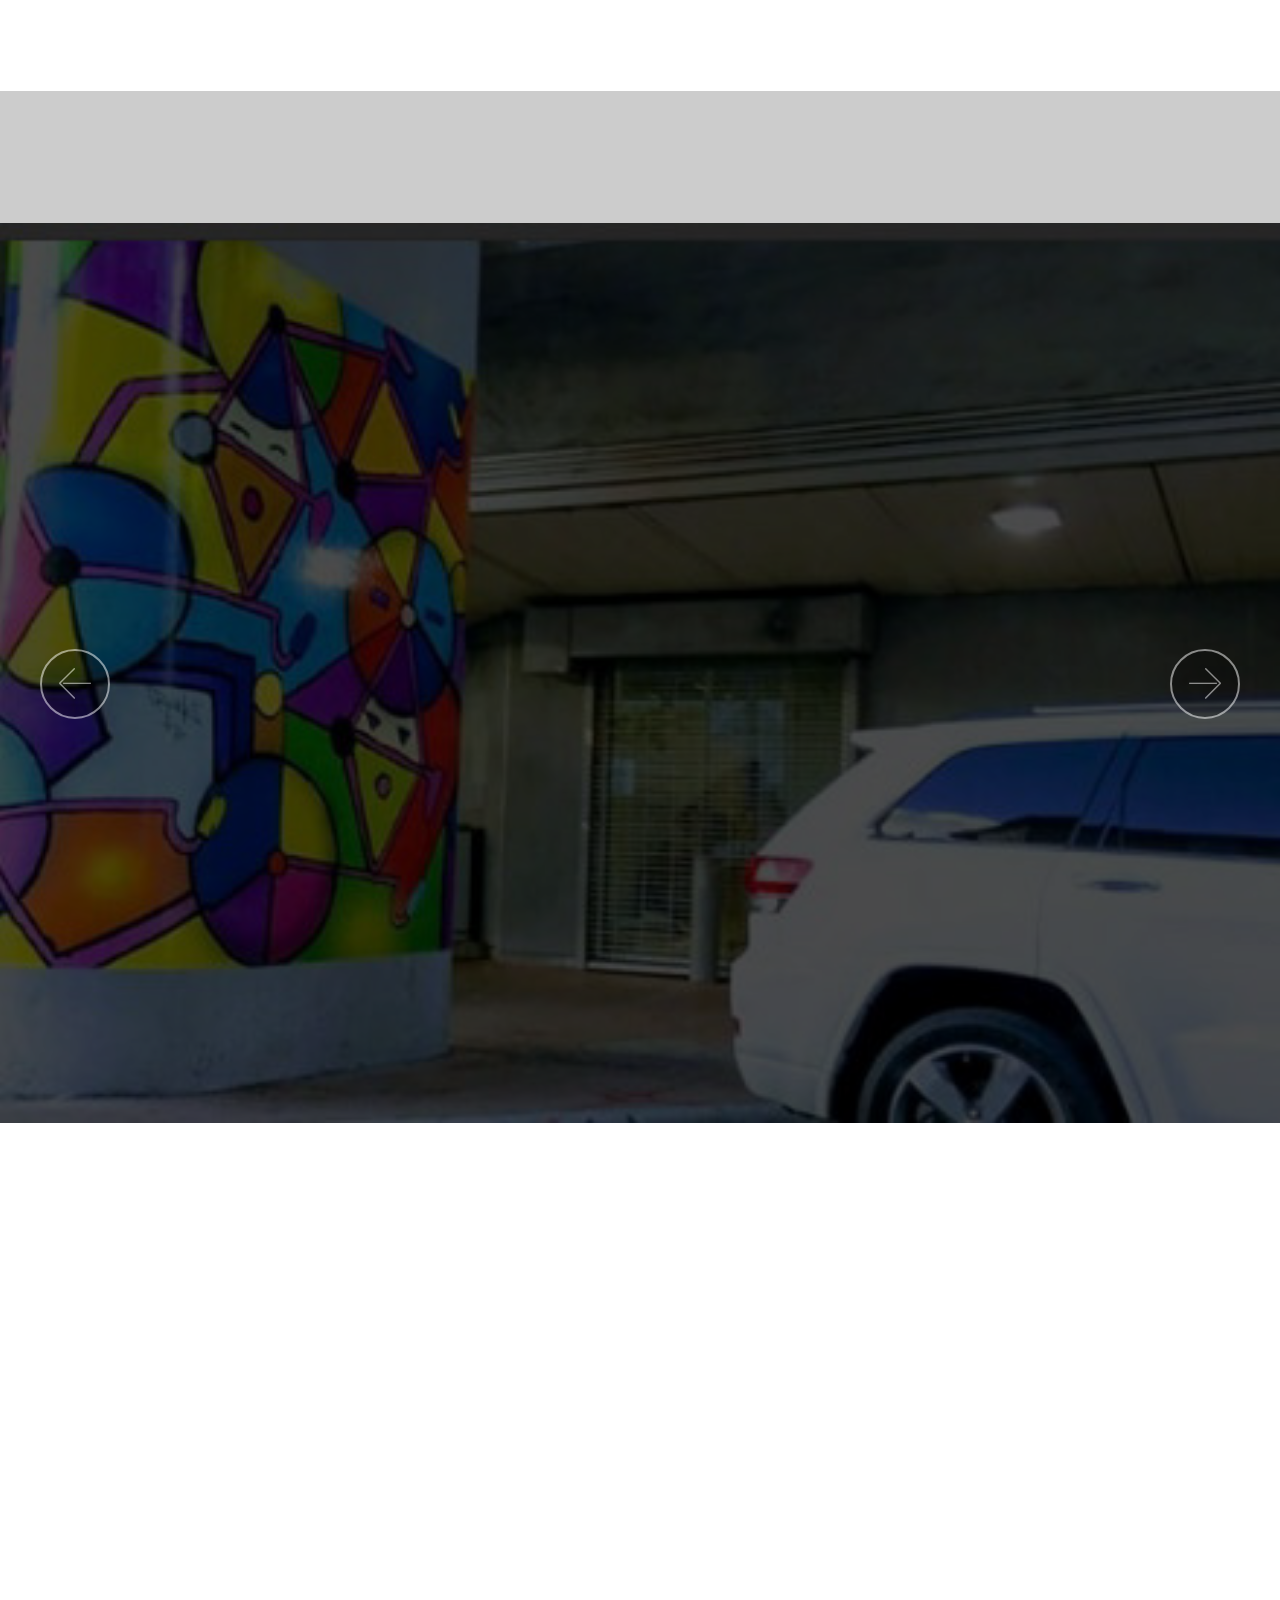
==== commit aae4d61e: "create github pages" ====
--- a/index.html
+++ b/index.html
@@ -85,7 +85,7 @@
     </nav>
 </section>
 
-<section class="engine"><a href="https://mobirise.info/l">free web templates</a></section><section class="header6 cid-rjxjPacb39 mbr-fullscreen" data-bg-video="https://www.youtube.com/watch?v=t-di8mQCS_s" id="header6-0">
+<section class="engine"><a href="https://mobirise.info/b">how to create a site</a></section><section class="header6 cid-rjxjPacb39 mbr-fullscreen" data-bg-video="https://www.youtube.com/watch?v=t-di8mQCS_s" id="header6-0">
 
     
 
@@ -133,7 +133,7 @@
     
 
     <div>
-        <div><!-- Filter --><!-- Gallery --><div class="mbr-gallery-row"><div class="mbr-gallery-layout-default"><div><div><div class="mbr-gallery-item mbr-gallery-item--p3" data-video-url="false" data-tags="Awesome"><div href="#lb-gallery3-9" data-slide-to="0" data-toggle="modal"><img src="assets/images/continuum-2000x996-800x398-800x398.jpg" alt="" title=""><span class="icon-focus"></span></div></div><div class="mbr-gallery-item mbr-gallery-item--p3" data-video-url="false" data-tags="Responsive"><div href="#lb-gallery3-9" data-slide-to="1" data-toggle="modal"><img src="assets/images/american-melting-pot-300dpi-994x1167-800x939.jpg" alt="" title=""><span class="icon-focus"></span></div></div><div class="mbr-gallery-item mbr-gallery-item--p3" data-video-url="false" data-tags="Creative"><div href="#lb-gallery3-9" data-slide-to="2" data-toggle="modal"><img src="assets/images/embroidery-800x600-800x600.jpg" alt="" title=""><span class="icon-focus"></span></div></div><div class="mbr-gallery-item mbr-gallery-item--p3" data-video-url="false" data-tags="Animated"><div href="#lb-gallery3-9" data-slide-to="3" data-toggle="modal"><img src="assets/images/bowman-1-1-of-1-2000x1729-800x692-800x692.jpg" alt="" title=""><span class="icon-focus"></span></div></div><div class="mbr-gallery-item mbr-gallery-item--p3" data-video-url="false" data-tags="Awesome"><div href="#lb-gallery3-9" data-slide-to="4" data-toggle="modal"><img src="assets/images/bowman-6-1-of-1-800x408-640x326.jpg" alt="" title=""><span class="icon-focus"></span></div></div><div class="mbr-gallery-item mbr-gallery-item--p3" data-video-url="false" data-tags="Awesome"><div href="#lb-gallery3-9" data-slide-to="5" data-toggle="modal"><img src="assets/images/img-20170601-164552430-copy-800x662-639x529.jpg" alt="" title=""><span class="icon-focus"></span></div></div><div class="mbr-gallery-item mbr-gallery-item--p3" data-video-url="false" data-tags="Responsive"><div href="#lb-gallery3-9" data-slide-to="6" data-toggle="modal"><img src="assets/images/universe-pastel18x24-2000x1399-800x560.jpg" alt="" title=""><span class="icon-focus"></span></div></div><div class="mbr-gallery-item mbr-gallery-item--p3" data-video-url="false" data-tags="Animated"><div href="#lb-gallery3-9" data-slide-to="7" data-toggle="modal"><img src="assets/images/dsc-423-2000x2240-800x896.jpg" alt="" title=""><span class="icon-focus"></span></div></div></div></div><div class="clearfix"></div></div></div><!-- Lightbox --><div data-app-prevent-settings="" class="mbr-slider modal fade carousel slide" tabindex="-1" data-keyboard="true" data-interval="false" id="lb-gallery3-9"><div class="modal-dialog"><div class="modal-content"><div class="modal-body"><div class="carousel-inner"><div class="carousel-item active"><img src="assets/images/continuum-2000x996-800x398.jpg" alt="" title=""></div><div class="carousel-item"><img src="assets/images/american-melting-pot-300dpi-994x1167.jpg" alt="" title=""></div><div class="carousel-item"><img src="assets/images/embroidery-800x600.jpg" alt="" title=""></div><div class="carousel-item"><img src="assets/images/bowman-1-1-of-1-2000x1729-800x692.jpg" alt="" title=""></div><div class="carousel-item"><img src="assets/images/bowman-6-1-of-1-800x408.jpg" alt="" title=""></div><div class="carousel-item"><img src="assets/images/img-20170601-164552430-copy-800x662.jpg" alt="" title=""></div><div class="carousel-item"><img src="assets/images/universe-pastel18x24-2000x1399.jpg" alt="" title=""></div><div class="carousel-item"><img src="assets/images/dsc-423-2000x2240.jpg" alt="" title=""></div></div><a class="carousel-control carousel-control-prev" role="button" data-slide="prev" href="#lb-gallery3-9"><span class="mbri-left mbr-iconfont" aria-hidden="true"></span><span class="sr-only">Previous</span></a><a class="carousel-control carousel-control-next" role="button" data-slide="next" href="#lb-gallery3-9"><span class="mbri-right mbr-iconfont" aria-hidden="true"></span><span class="sr-only">Next</span></a><a class="close" href="#" role="button" data-dismiss="modal"><span class="sr-only">Close</span></a></div></div></div></div></div>
+        <div><!-- Filter --><!-- Gallery --><div class="mbr-gallery-row"><div class="mbr-gallery-layout-default"><div><div><div class="mbr-gallery-item mbr-gallery-item--p3" data-video-url="false" data-tags="Awesome"><div href="#lb-gallery3-9" data-slide-to="0" data-toggle="modal"><img src="assets/images/continuum-2000x996-800x398-800x398.jpg" alt="" title=""><span class="icon-focus"></span></div></div><div class="mbr-gallery-item mbr-gallery-item--p3" data-video-url="false" data-tags="Creative"><div href="#lb-gallery3-9" data-slide-to="1" data-toggle="modal"><img src="assets/images/embroidery-800x600-800x600.jpg" alt="" title=""><span class="icon-focus"></span></div></div><div class="mbr-gallery-item mbr-gallery-item--p3" data-video-url="false" data-tags="Animated"><div href="#lb-gallery3-9" data-slide-to="2" data-toggle="modal"><img src="assets/images/bowman-1-1-of-1-2000x1729-800x692-800x692.jpg" alt="" title=""><span class="icon-focus"></span></div></div><div class="mbr-gallery-item mbr-gallery-item--p3" data-video-url="false" data-tags="Awesome"><div href="#lb-gallery3-9" data-slide-to="3" data-toggle="modal"><img src="assets/images/bowman-6-1-of-1-800x408-640x326.jpg" alt="" title=""><span class="icon-focus"></span></div></div><div class="mbr-gallery-item mbr-gallery-item--p3" data-video-url="false" data-tags="Awesome"><div href="#lb-gallery3-9" data-slide-to="4" data-toggle="modal"><img src="assets/images/img-20170601-164552430-copy-800x662-639x529.jpg" alt="" title=""><span class="icon-focus"></span></div></div><div class="mbr-gallery-item mbr-gallery-item--p3" data-video-url="false" data-tags="Responsive"><div href="#lb-gallery3-9" data-slide-to="5" data-toggle="modal"><img src="assets/images/universe-pastel18x24-2000x1399-800x560.jpg" alt="" title=""><span class="icon-focus"></span></div></div><div class="mbr-gallery-item mbr-gallery-item--p3" data-video-url="false" data-tags="Animated"><div href="#lb-gallery3-9" data-slide-to="6" data-toggle="modal"><img src="assets/images/dsc-423-2000x2240-800x896.jpg" alt="" title=""><span class="icon-focus"></span></div></div></div></div><div class="clearfix"></div></div></div><!-- Lightbox --><div data-app-prevent-settings="" class="mbr-slider modal fade carousel slide" tabindex="-1" data-keyboard="true" data-interval="false" id="lb-gallery3-9"><div class="modal-dialog"><div class="modal-content"><div class="modal-body"><div class="carousel-inner"><div class="carousel-item active"><img src="assets/images/continuum-2000x996-800x398.jpg" alt="" title=""></div><div class="carousel-item"><img src="assets/images/embroidery-800x600.jpg" alt="" title=""></div><div class="carousel-item"><img src="assets/images/bowman-1-1-of-1-2000x1729-800x692.jpg" alt="" title=""></div><div class="carousel-item"><img src="assets/images/bowman-6-1-of-1-800x408.jpg" alt="" title=""></div><div class="carousel-item"><img src="assets/images/img-20170601-164552430-copy-800x662.jpg" alt="" title=""></div><div class="carousel-item"><img src="assets/images/universe-pastel18x24-2000x1399.jpg" alt="" title=""></div><div class="carousel-item"><img src="assets/images/dsc-423-2000x2240.jpg" alt="" title=""></div></div><a class="carousel-control carousel-control-prev" role="button" data-slide="prev" href="#lb-gallery3-9"><span class="mbri-left mbr-iconfont" aria-hidden="true"></span><span class="sr-only">Previous</span></a><a class="carousel-control carousel-control-next" role="button" data-slide="next" href="#lb-gallery3-9"><span class="mbri-right mbr-iconfont" aria-hidden="true"></span><span class="sr-only">Next</span></a><a class="close" href="#" role="button" data-dismiss="modal"><span class="sr-only">Close</span></a></div></div></div></div></div>
     </div>
 
 </section>
@@ -620,7 +620,7 @@
     <div class="container images-container">
             <div class="media-container-row" style="width: 80%;">
                 <div class="img-item item1" style="width: 83%;">
-                    <img src="assets/images/16-727x1143.jpg" alt="" title="">
+                    <img src="assets/images/2-caron-bowman-american-melting-pot-758x914.jpg" alt="" title="">
                     
                 </div>
                 <div class="img-item">
@@ -966,7 +966,7 @@
         <div class="row justify-content-center">
             <div class="media-container-column col-lg-8" data-form-type="formoid">
                 <!---Formbuilder Form--->
-                <form action="https://mobirise.com/" method="POST" class="mbr-form form-with-styler" data-form-title="Mobirise Form"><input type="hidden" name="email" data-form-email="true" value="5Uxw0qvivKBjxCi4HJAg/fBC2rigpUo5m7EJdu+U09a0bVXxU0RHE4uAdyuFQt7hH9MAoiEfDrD8rDv/phMwoVpIzFqU3I0PNzVgcVevRrmXnmN1oaRFYTz2LEcJ3TP8">
+                <form action="https://mobirise.com/" method="POST" class="mbr-form form-with-styler" data-form-title="Mobirise Form"><input type="hidden" name="email" data-form-email="true" value="C0qwNklXNcs4RwLf0aDcjhCVVlxUKiIdSmkLY9BEvvsl6gkk3AGFiQggzVcRfWw8fpej5hoShnXFspaSsFGQY8/SLXwhVSimxxLwL0B/km3PbJkyPks69BJd0RHAj3xJ">
                     <div class="row row-sm-offset">
                         <div hidden="hidden" data-form-alert="" class="alert alert-success col-12">Thanks for filling out the form!</div>
                         <div hidden="hidden" data-form-alert-danger="" class="alert alert-danger col-12">
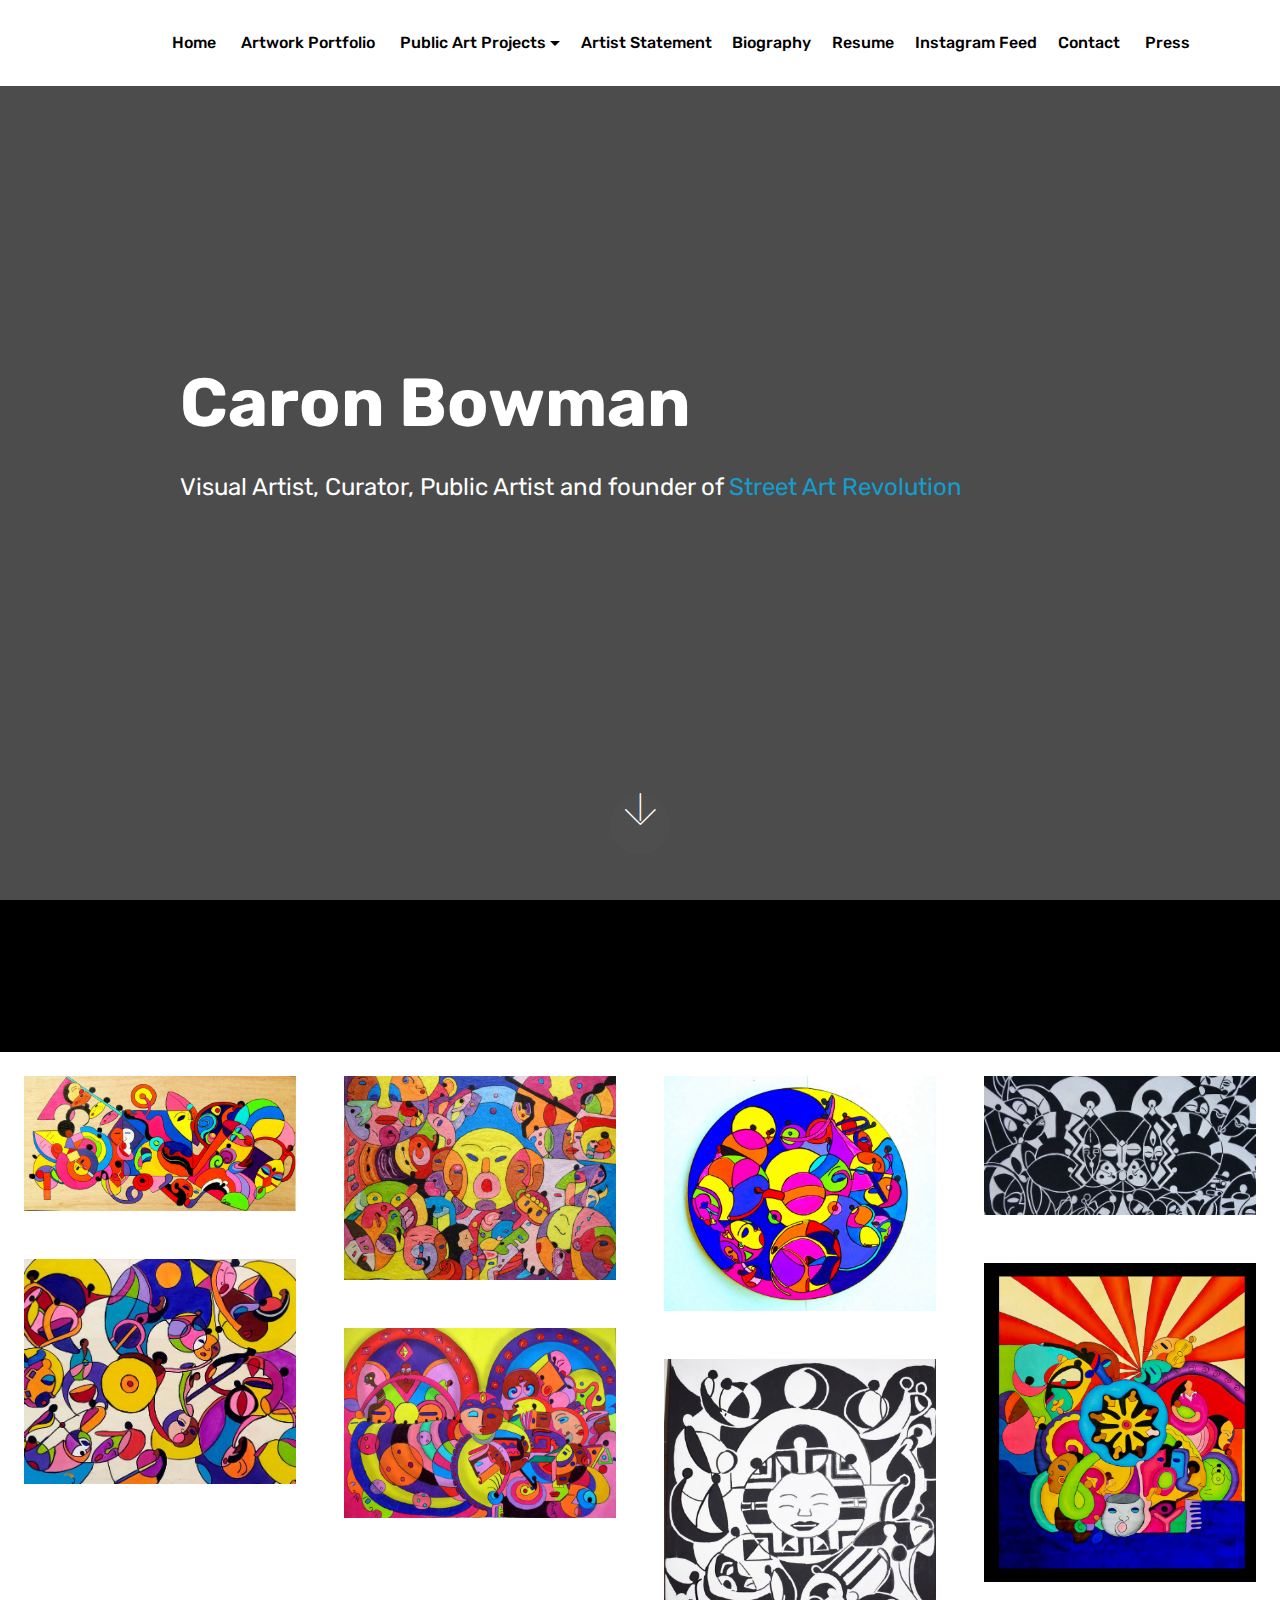
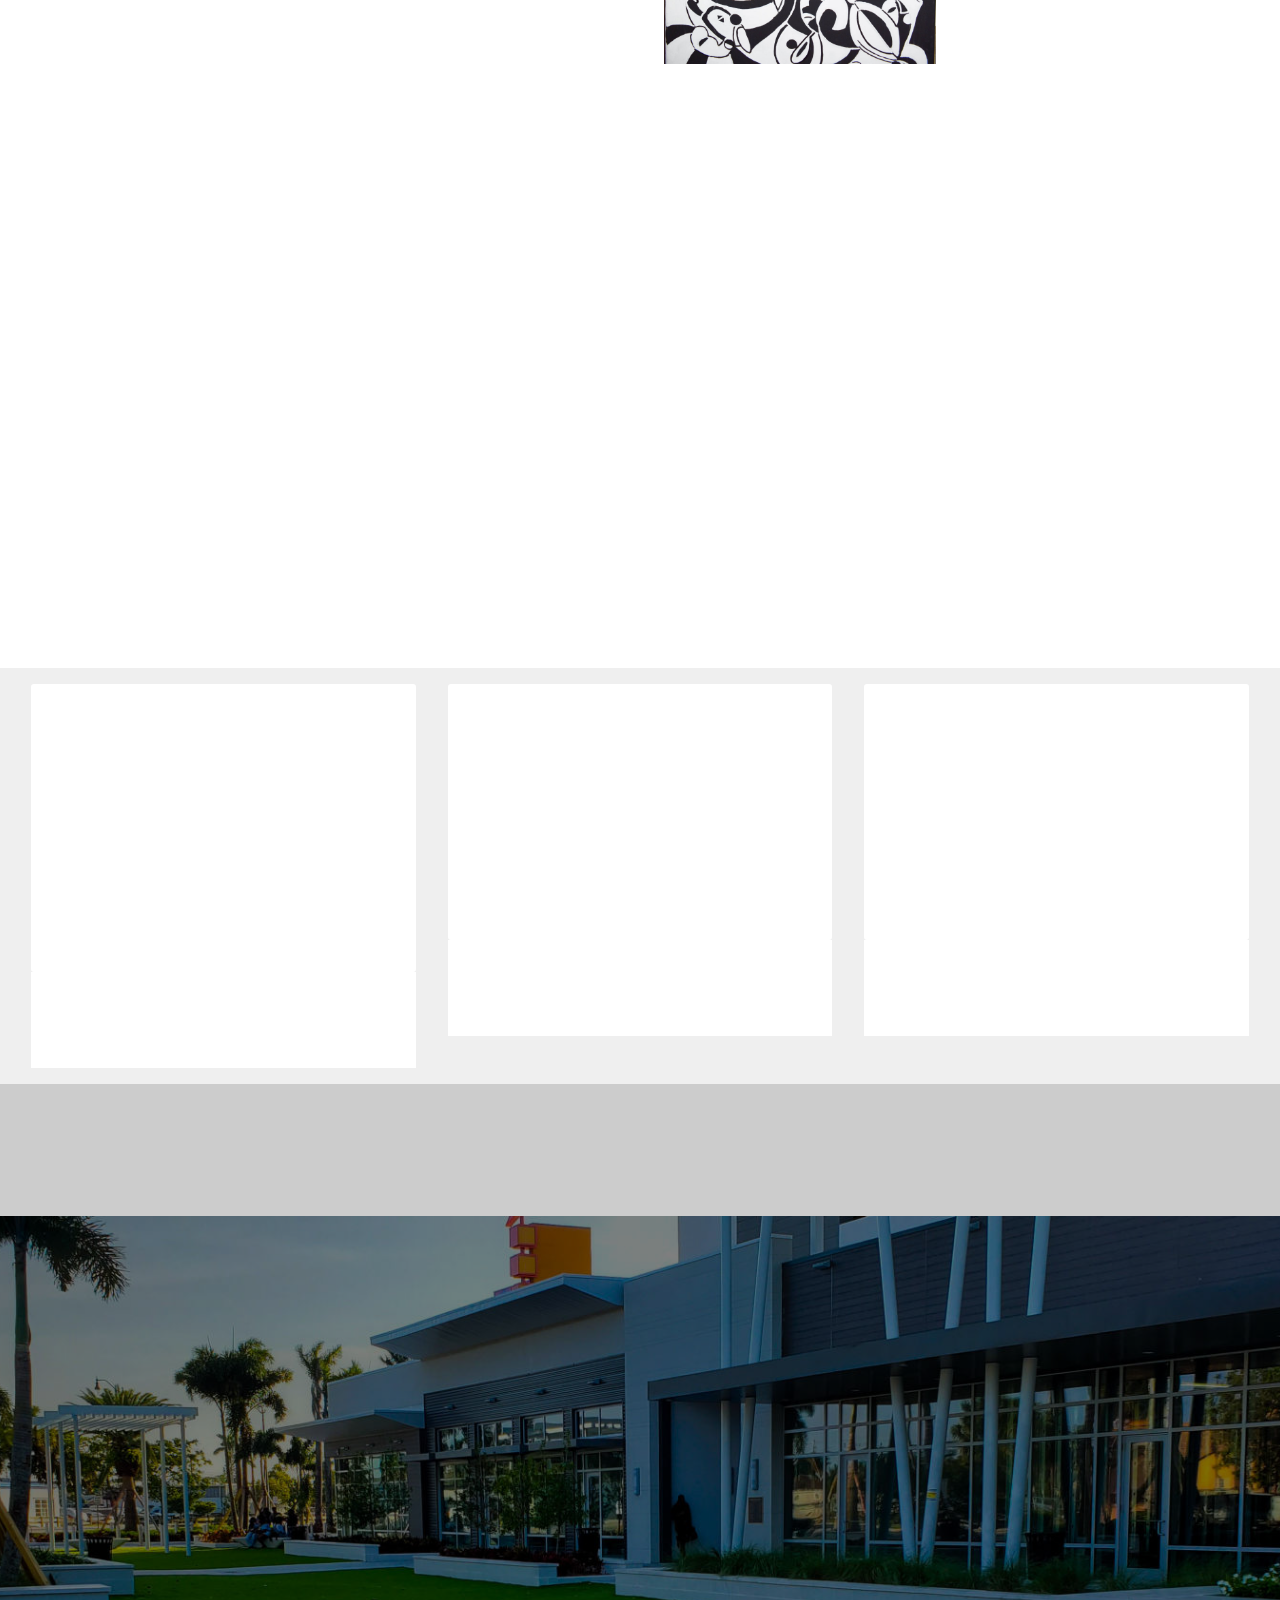
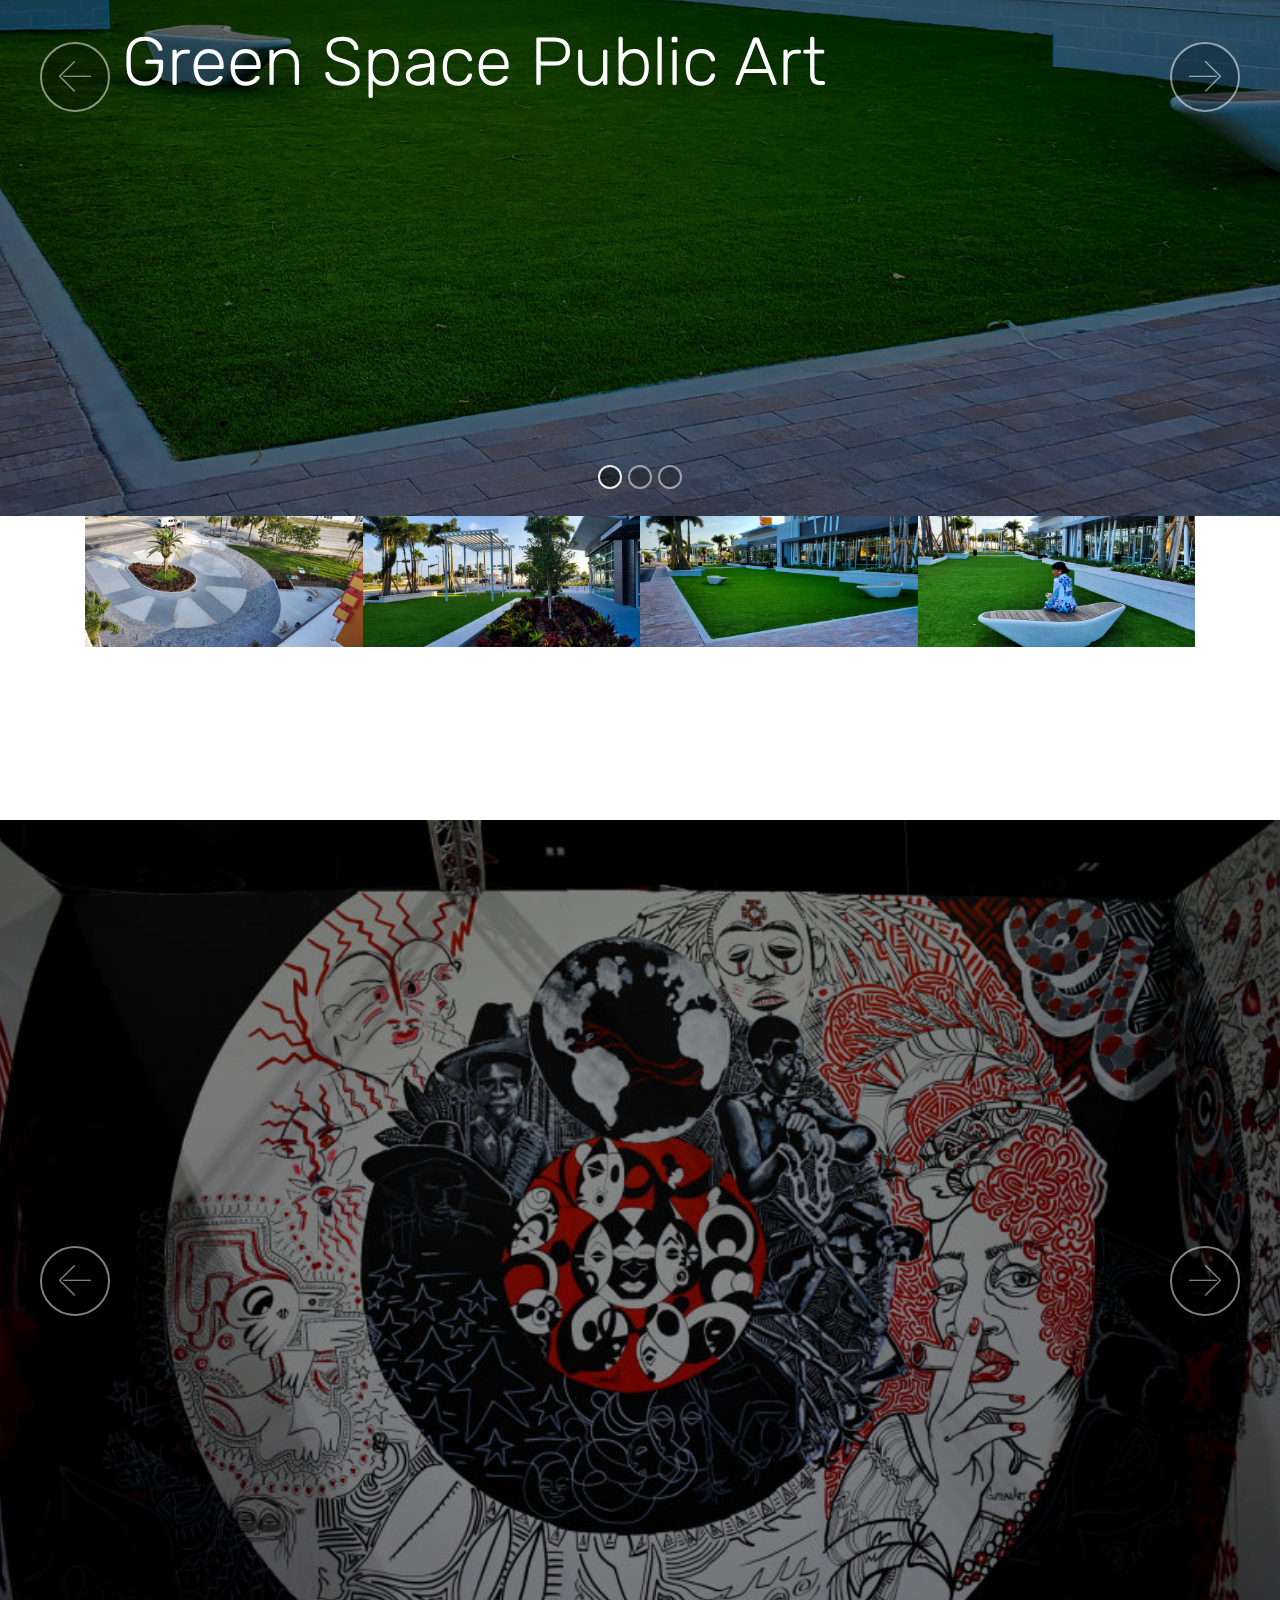
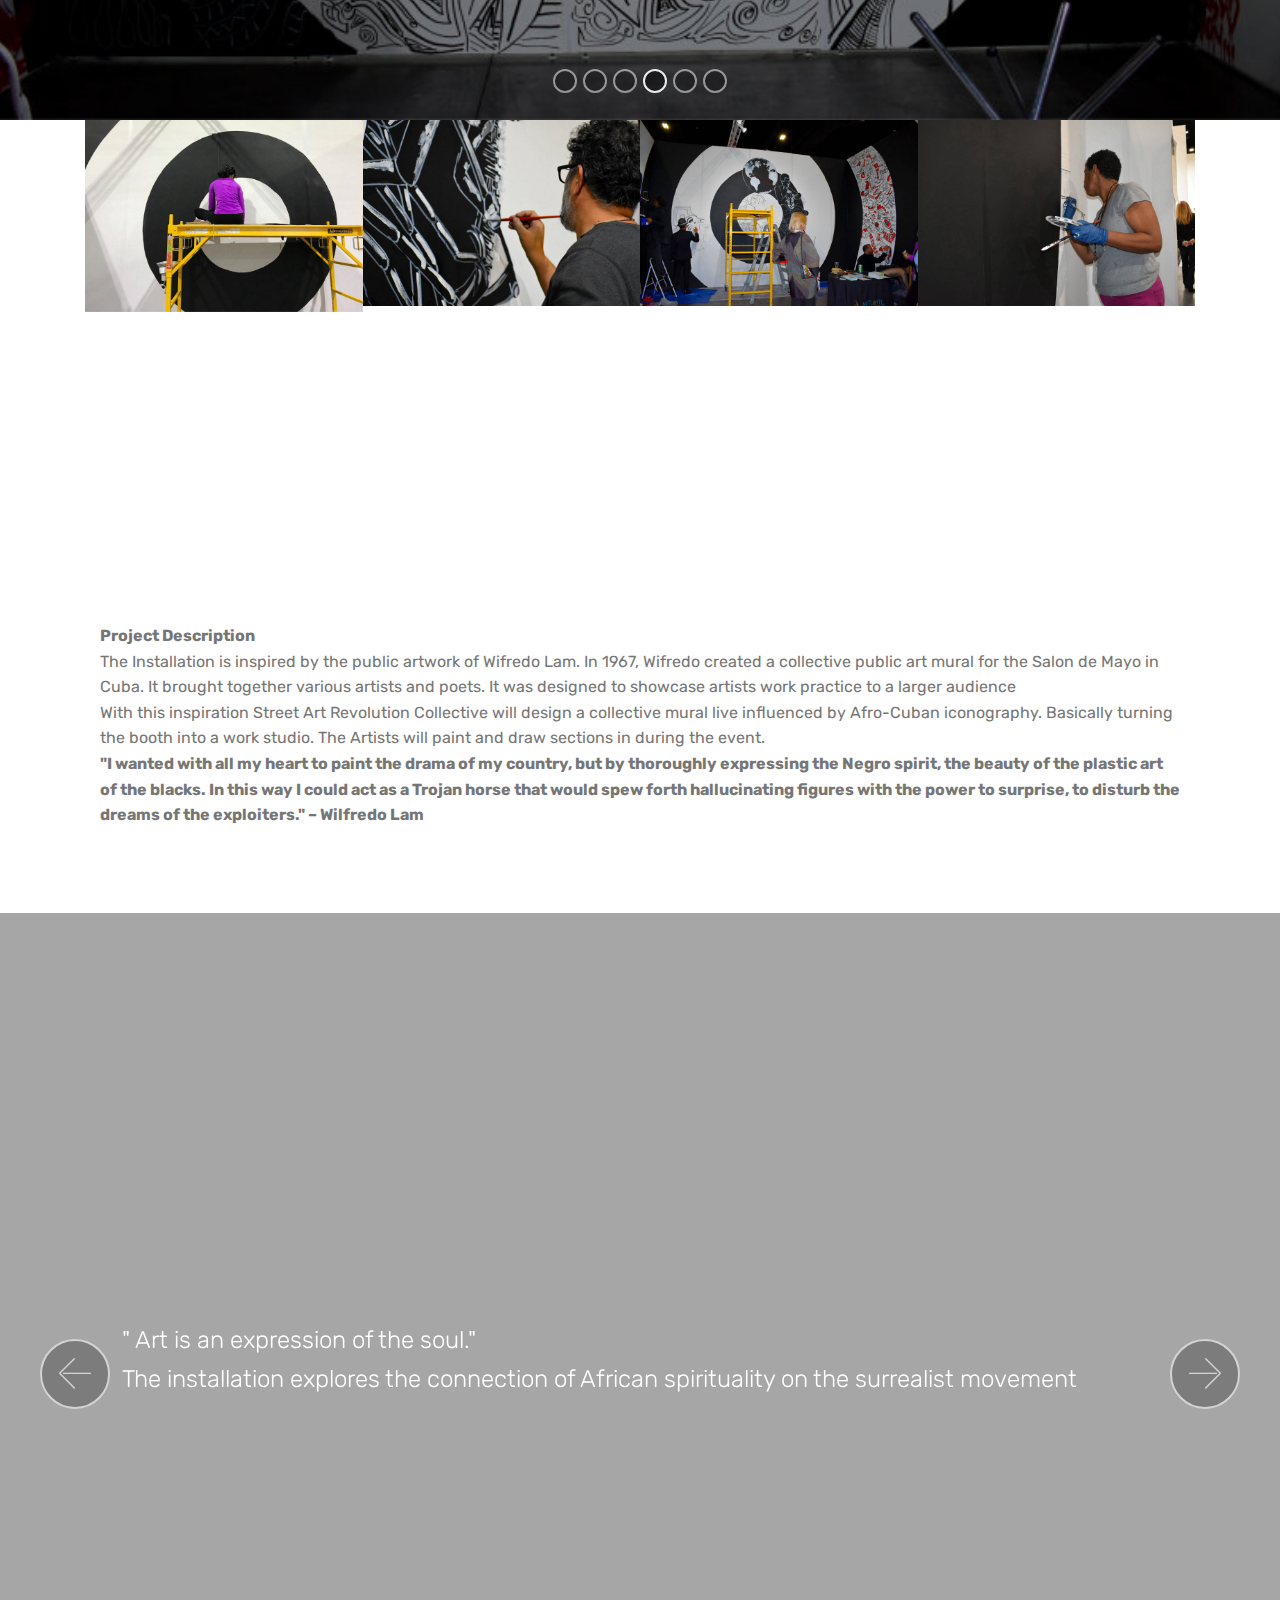
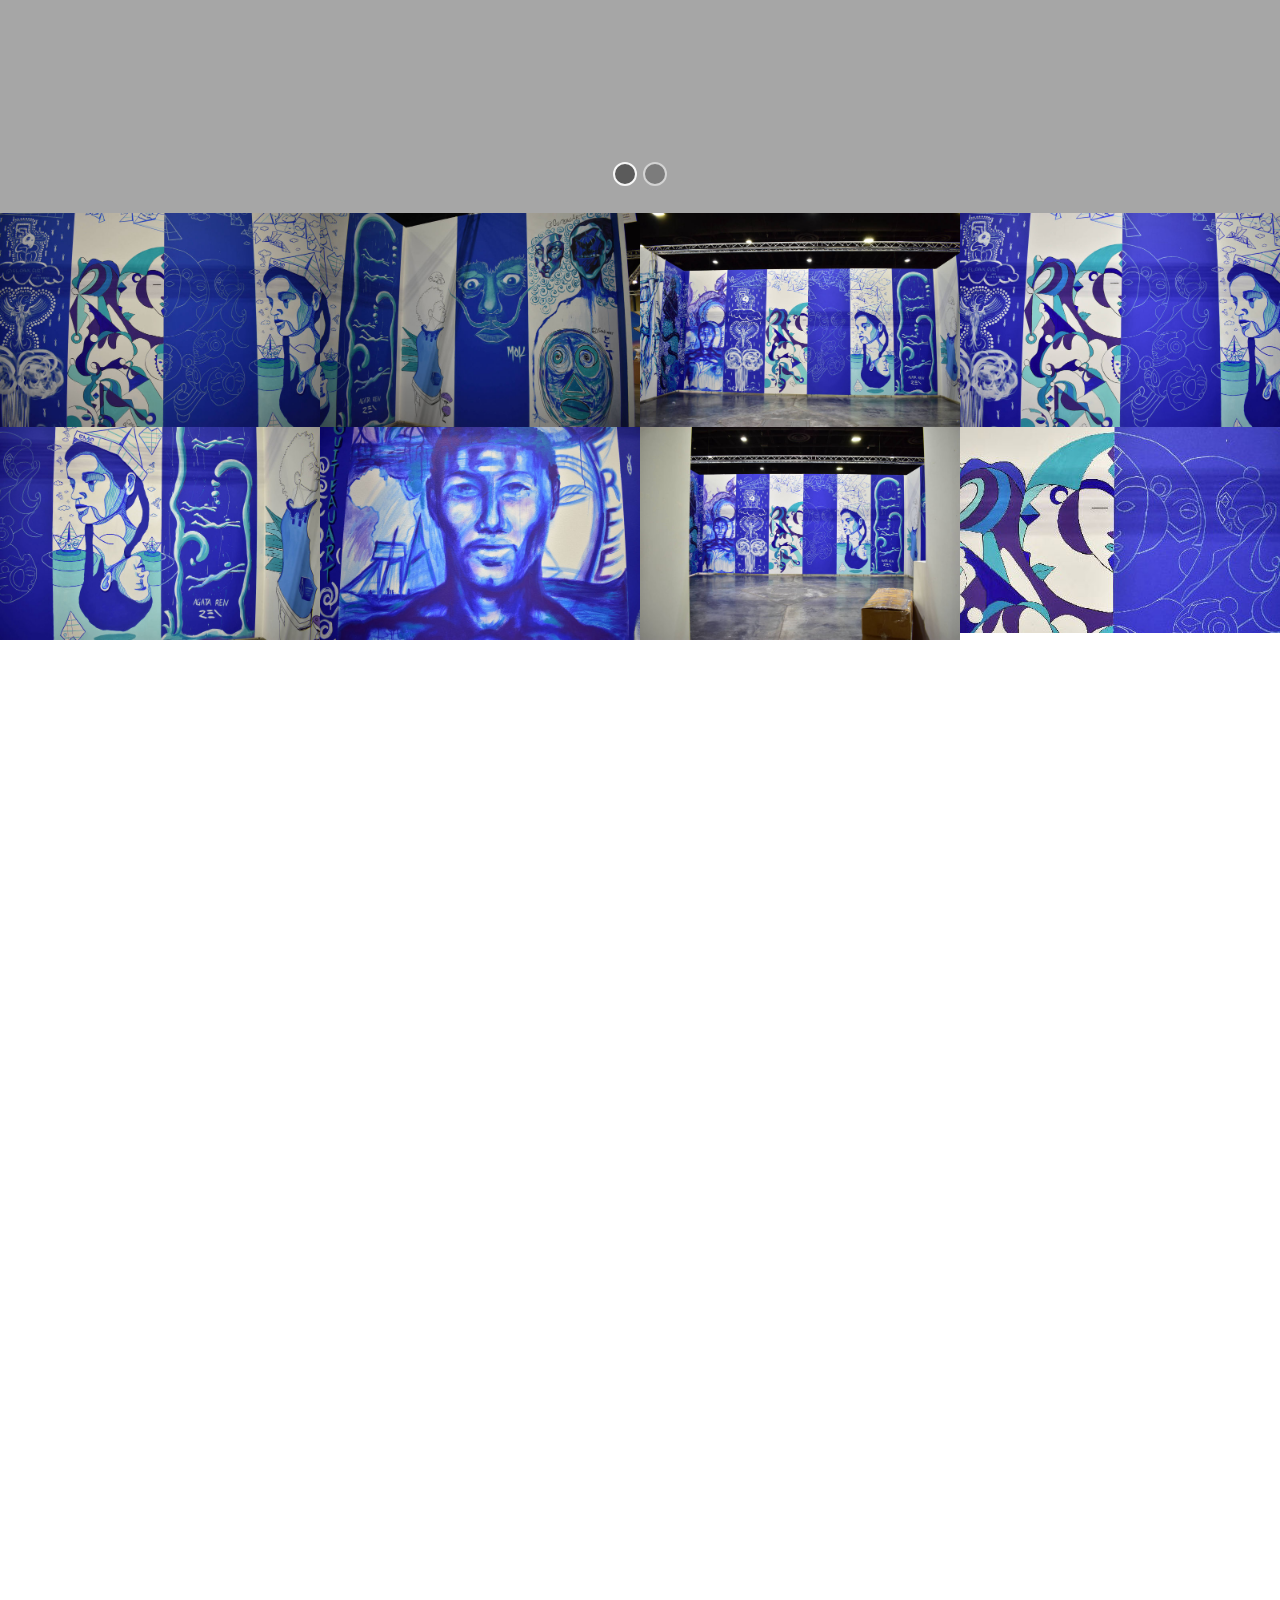
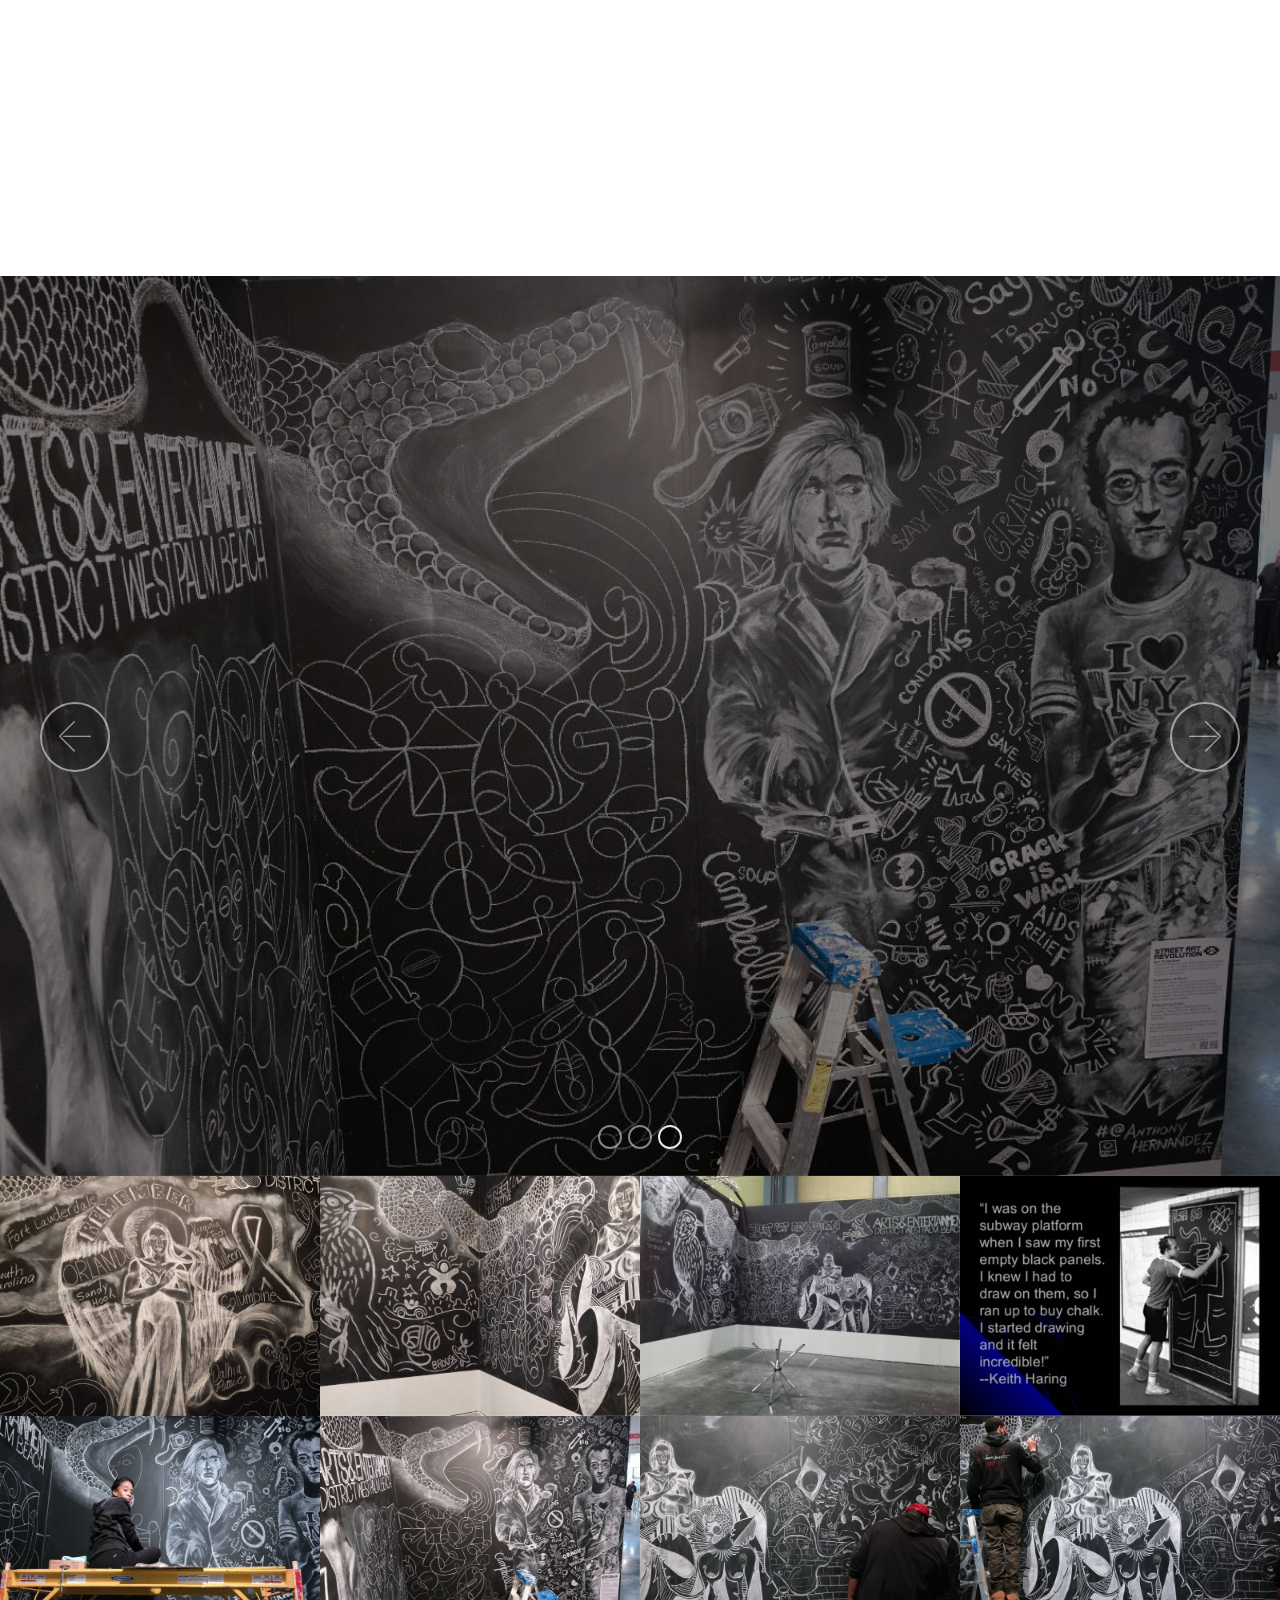
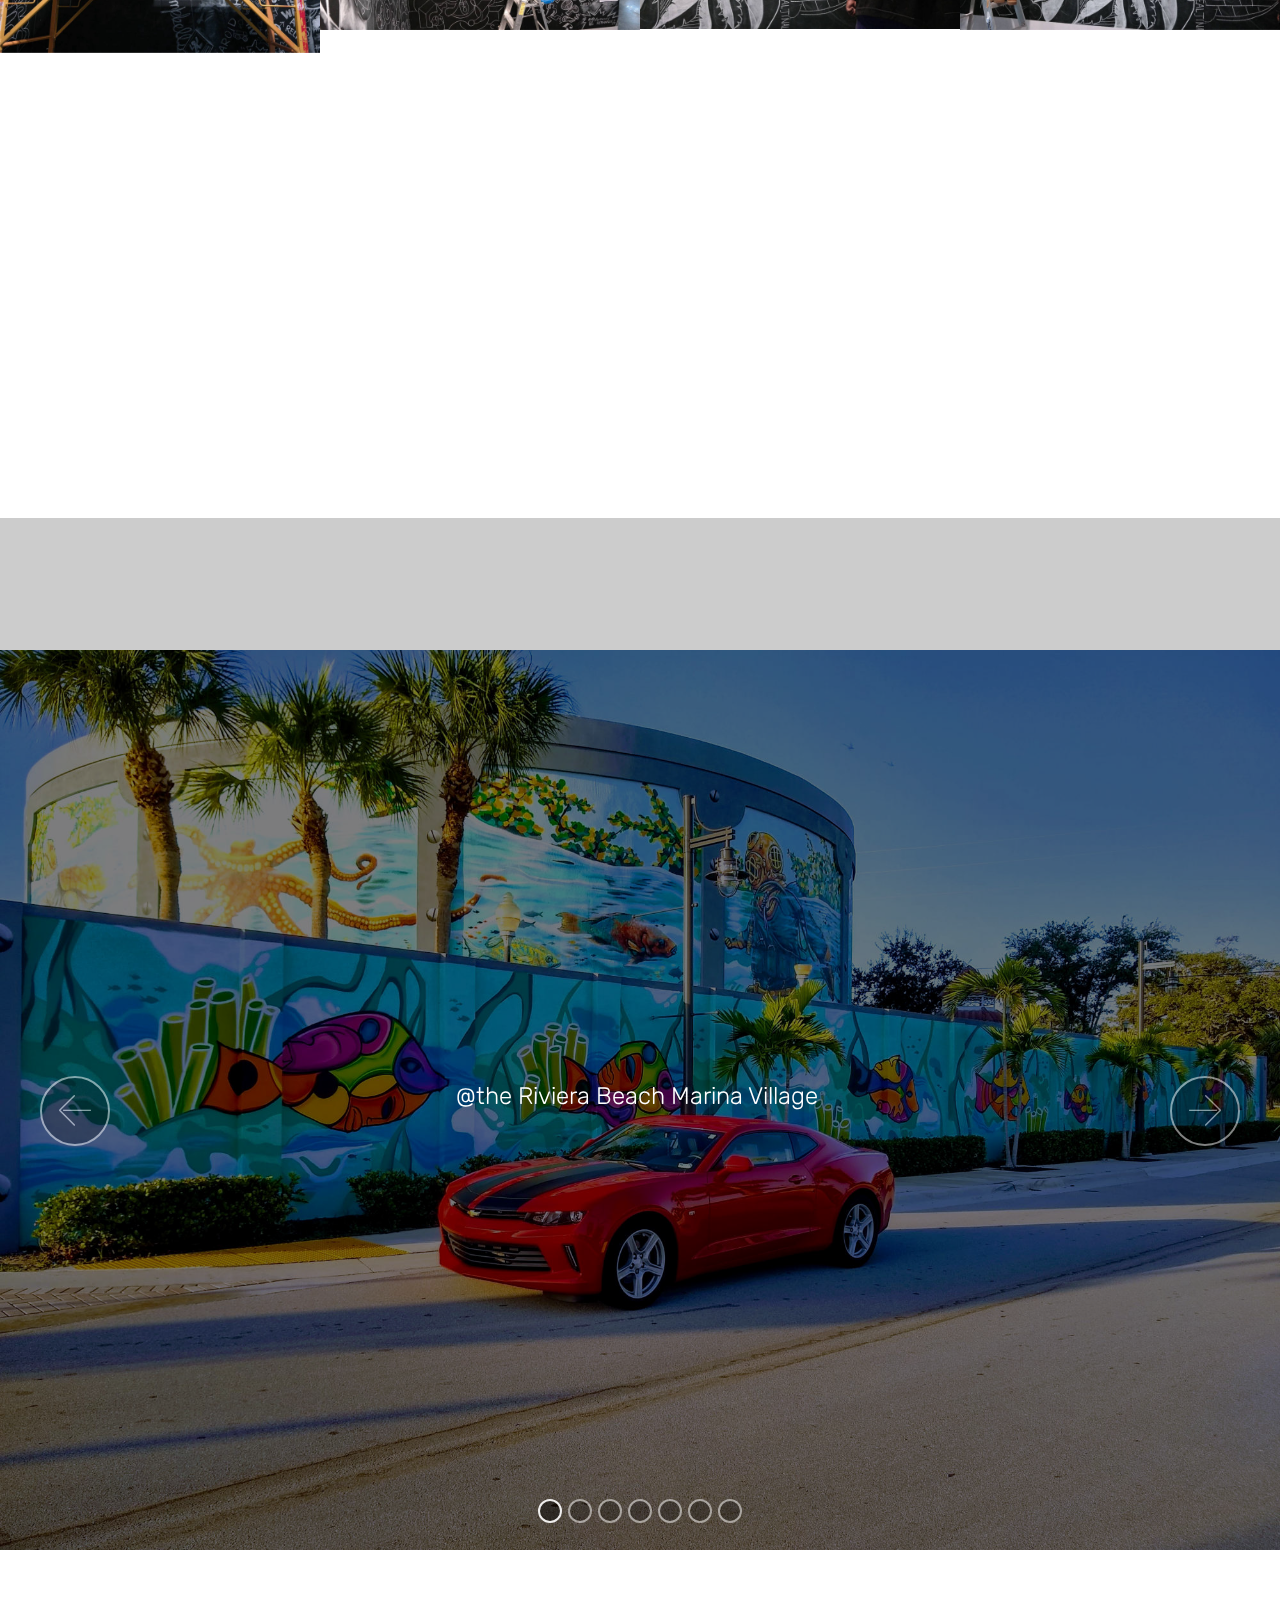
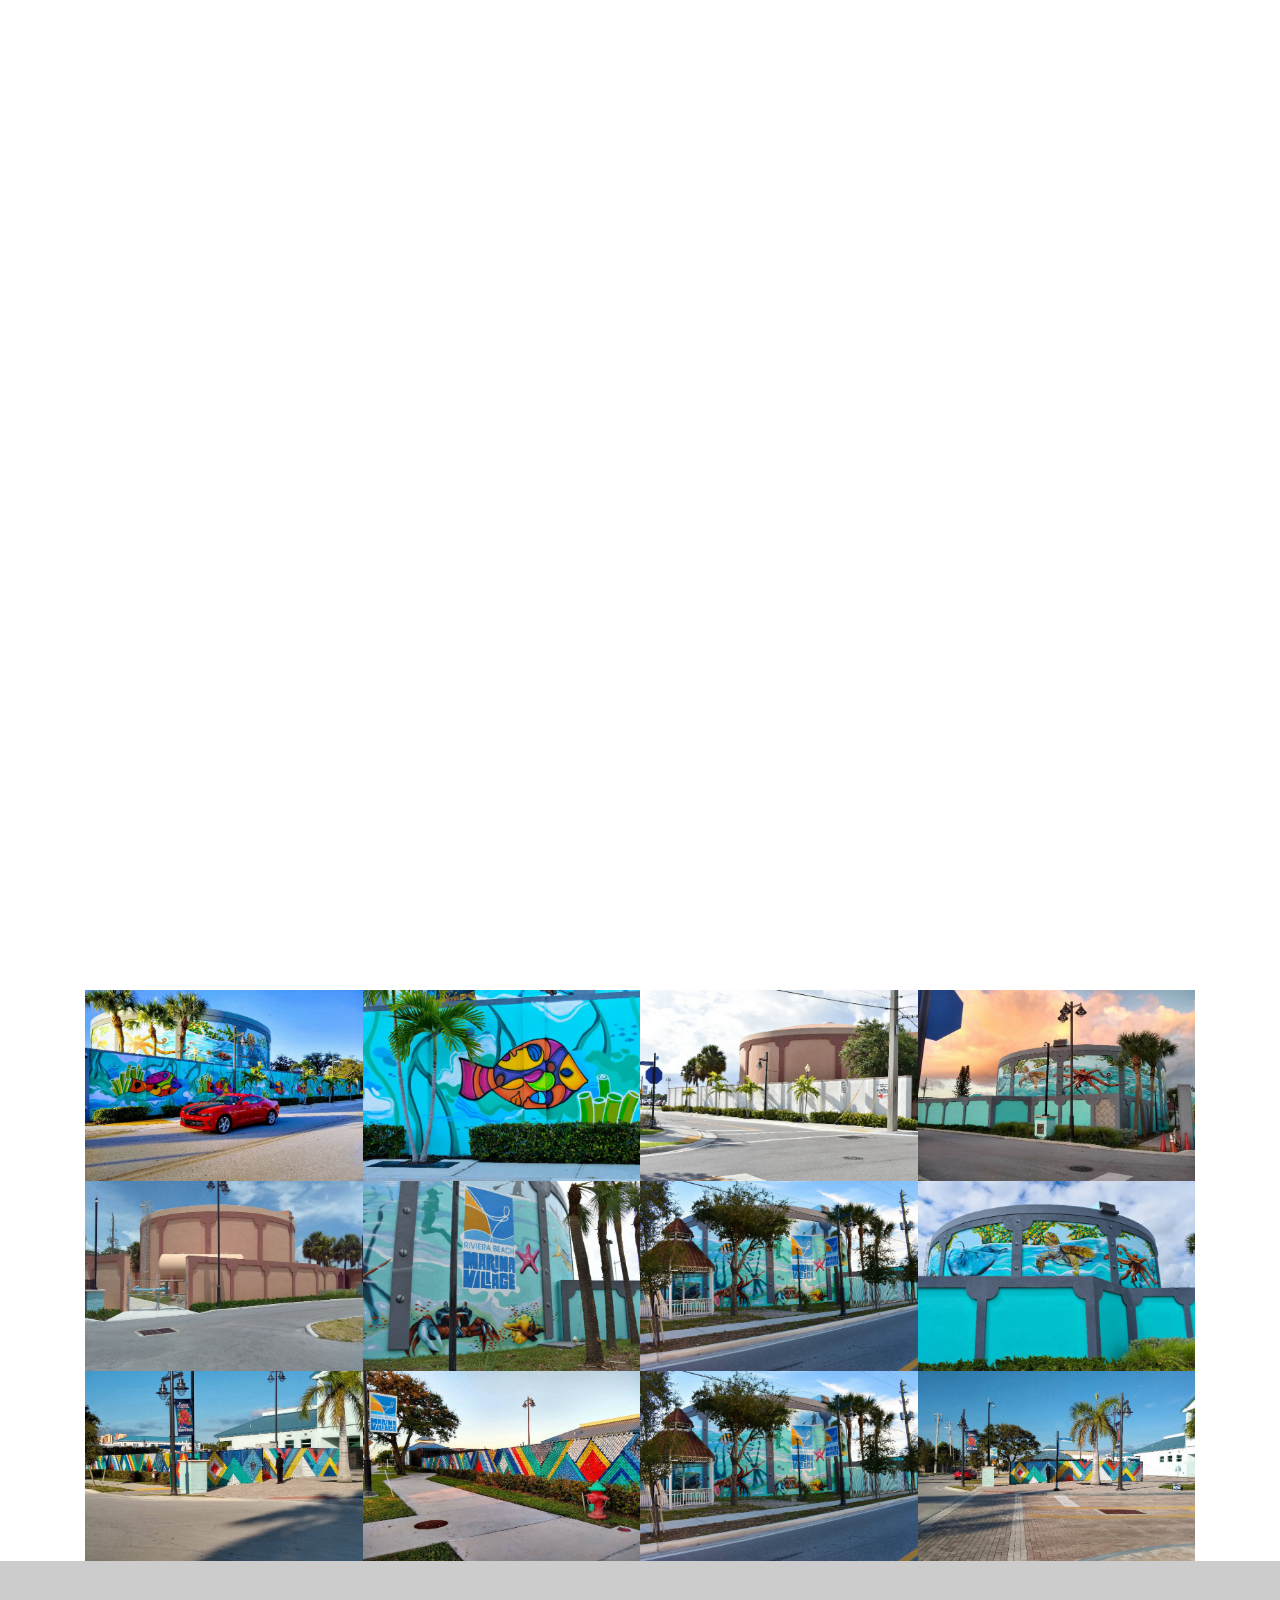
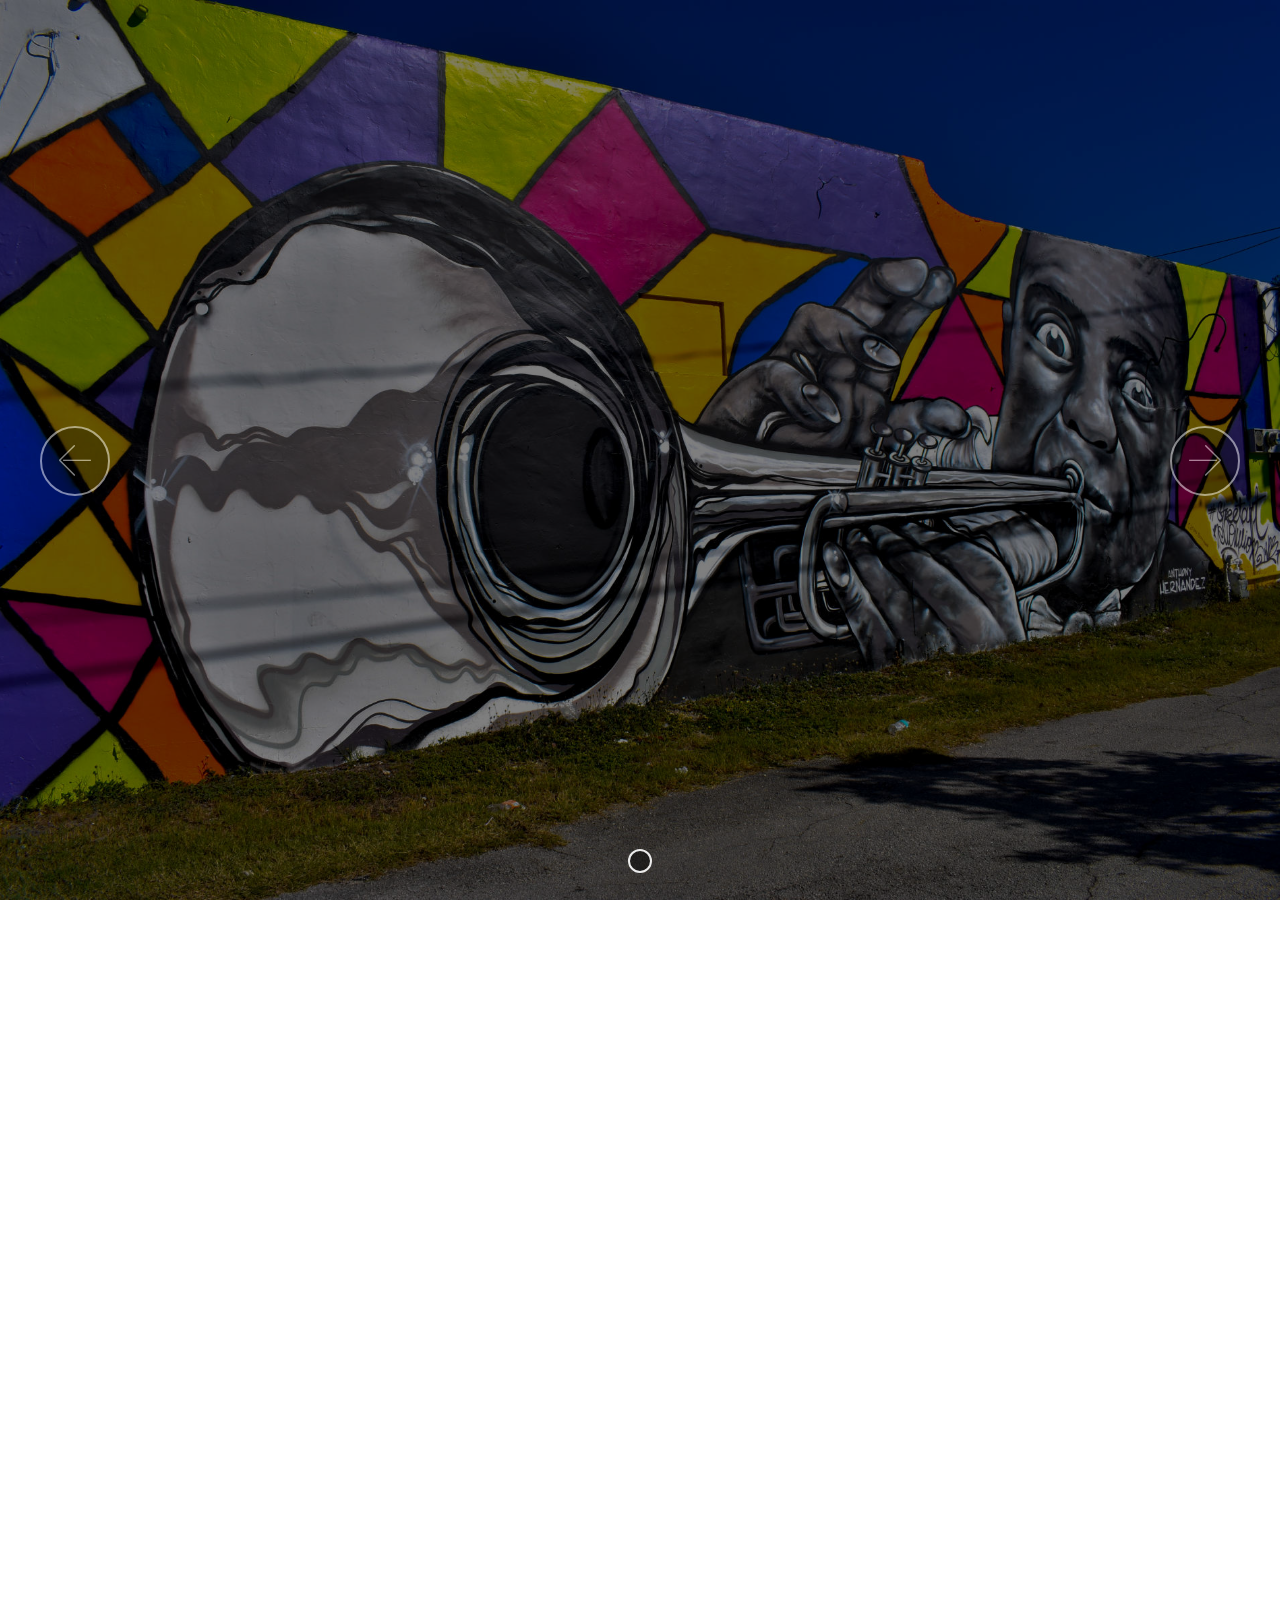
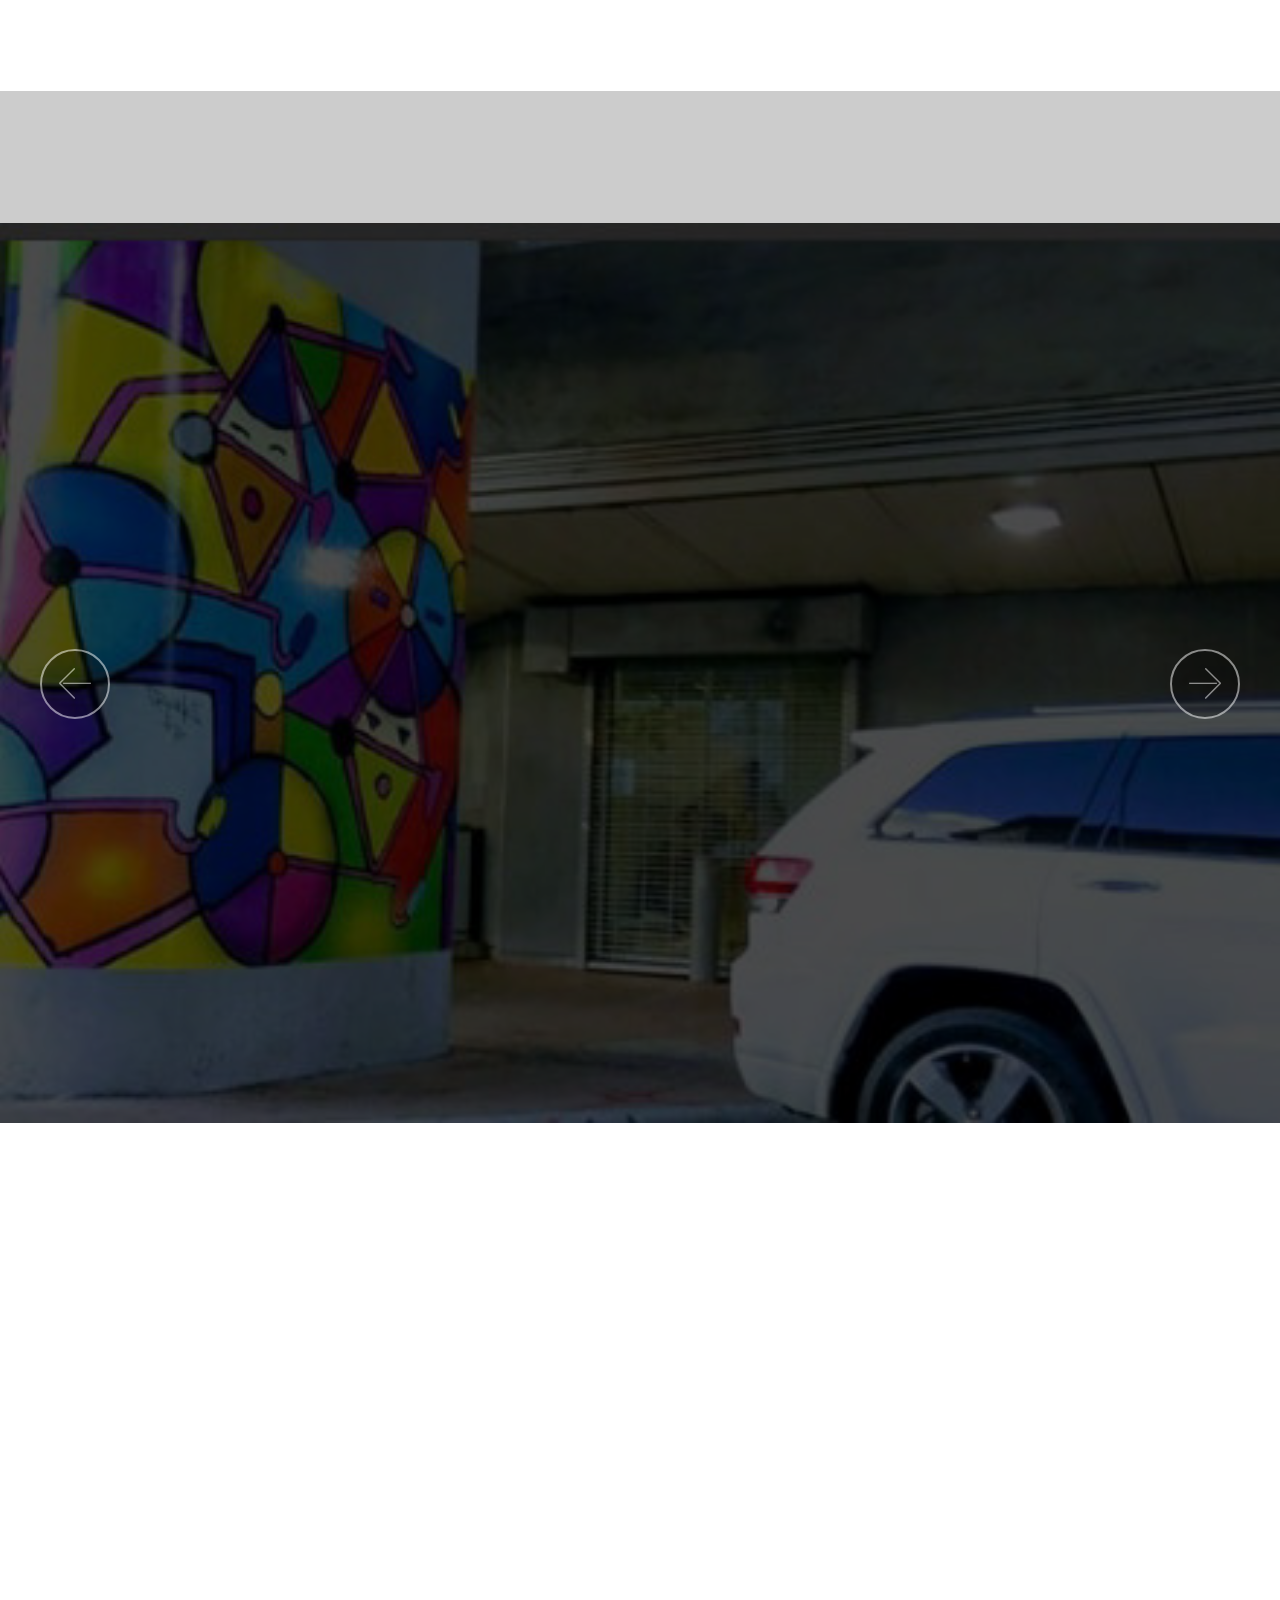
==== commit 5f143c15: "create github pages" ====
--- a/index.html
+++ b/index.html
@@ -85,7 +85,7 @@
     </nav>
 </section>
 
-<section class="engine"><a href="https://mobirise.info/b">how to create a site</a></section><section class="header6 cid-rjxjPacb39 mbr-fullscreen" data-bg-video="https://www.youtube.com/watch?v=t-di8mQCS_s" id="header6-0">
+<section class="engine"><a href="https://mobirise.info/f">easy web creator</a></section><section class="header6 cid-rjxjPacb39 mbr-fullscreen" data-bg-video="https://www.youtube.com/watch?v=t-di8mQCS_s" id="header6-0">
 
     
 
@@ -133,7 +133,7 @@
     
 
     <div>
-        <div><!-- Filter --><!-- Gallery --><div class="mbr-gallery-row"><div class="mbr-gallery-layout-default"><div><div><div class="mbr-gallery-item mbr-gallery-item--p3" data-video-url="false" data-tags="Awesome"><div href="#lb-gallery3-9" data-slide-to="0" data-toggle="modal"><img src="assets/images/continuum-2000x996-800x398-800x398.jpg" alt="" title=""><span class="icon-focus"></span></div></div><div class="mbr-gallery-item mbr-gallery-item--p3" data-video-url="false" data-tags="Creative"><div href="#lb-gallery3-9" data-slide-to="1" data-toggle="modal"><img src="assets/images/embroidery-800x600-800x600.jpg" alt="" title=""><span class="icon-focus"></span></div></div><div class="mbr-gallery-item mbr-gallery-item--p3" data-video-url="false" data-tags="Animated"><div href="#lb-gallery3-9" data-slide-to="2" data-toggle="modal"><img src="assets/images/bowman-1-1-of-1-2000x1729-800x692-800x692.jpg" alt="" title=""><span class="icon-focus"></span></div></div><div class="mbr-gallery-item mbr-gallery-item--p3" data-video-url="false" data-tags="Awesome"><div href="#lb-gallery3-9" data-slide-to="3" data-toggle="modal"><img src="assets/images/bowman-6-1-of-1-800x408-640x326.jpg" alt="" title=""><span class="icon-focus"></span></div></div><div class="mbr-gallery-item mbr-gallery-item--p3" data-video-url="false" data-tags="Awesome"><div href="#lb-gallery3-9" data-slide-to="4" data-toggle="modal"><img src="assets/images/img-20170601-164552430-copy-800x662-639x529.jpg" alt="" title=""><span class="icon-focus"></span></div></div><div class="mbr-gallery-item mbr-gallery-item--p3" data-video-url="false" data-tags="Responsive"><div href="#lb-gallery3-9" data-slide-to="5" data-toggle="modal"><img src="assets/images/universe-pastel18x24-2000x1399-800x560.jpg" alt="" title=""><span class="icon-focus"></span></div></div><div class="mbr-gallery-item mbr-gallery-item--p3" data-video-url="false" data-tags="Animated"><div href="#lb-gallery3-9" data-slide-to="6" data-toggle="modal"><img src="assets/images/dsc-423-2000x2240-800x896.jpg" alt="" title=""><span class="icon-focus"></span></div></div></div></div><div class="clearfix"></div></div></div><!-- Lightbox --><div data-app-prevent-settings="" class="mbr-slider modal fade carousel slide" tabindex="-1" data-keyboard="true" data-interval="false" id="lb-gallery3-9"><div class="modal-dialog"><div class="modal-content"><div class="modal-body"><div class="carousel-inner"><div class="carousel-item active"><img src="assets/images/continuum-2000x996-800x398.jpg" alt="" title=""></div><div class="carousel-item"><img src="assets/images/embroidery-800x600.jpg" alt="" title=""></div><div class="carousel-item"><img src="assets/images/bowman-1-1-of-1-2000x1729-800x692.jpg" alt="" title=""></div><div class="carousel-item"><img src="assets/images/bowman-6-1-of-1-800x408.jpg" alt="" title=""></div><div class="carousel-item"><img src="assets/images/img-20170601-164552430-copy-800x662.jpg" alt="" title=""></div><div class="carousel-item"><img src="assets/images/universe-pastel18x24-2000x1399.jpg" alt="" title=""></div><div class="carousel-item"><img src="assets/images/dsc-423-2000x2240.jpg" alt="" title=""></div></div><a class="carousel-control carousel-control-prev" role="button" data-slide="prev" href="#lb-gallery3-9"><span class="mbri-left mbr-iconfont" aria-hidden="true"></span><span class="sr-only">Previous</span></a><a class="carousel-control carousel-control-next" role="button" data-slide="next" href="#lb-gallery3-9"><span class="mbri-right mbr-iconfont" aria-hidden="true"></span><span class="sr-only">Next</span></a><a class="close" href="#" role="button" data-dismiss="modal"><span class="sr-only">Close</span></a></div></div></div></div></div>
+        <div><!-- Filter --><!-- Gallery --><div class="mbr-gallery-row"><div class="mbr-gallery-layout-default"><div><div><div class="mbr-gallery-item mbr-gallery-item--p3" data-video-url="false" data-tags="Awesome"><div href="#lb-gallery3-9" data-slide-to="0" data-toggle="modal"><img src="assets/images/continuum-2000x996-800x398-800x398.jpg" alt="" title=""><span class="icon-focus"></span></div></div><div class="mbr-gallery-item mbr-gallery-item--p3" data-video-url="false" data-tags="Creative"><div href="#lb-gallery3-9" data-slide-to="1" data-toggle="modal"><img src="assets/images/embroidery-800x600-800x600.jpg" alt="" title=""><span class="icon-focus"></span></div></div><div class="mbr-gallery-item mbr-gallery-item--p3" data-video-url="false" data-tags="Animated"><div href="#lb-gallery3-9" data-slide-to="2" data-toggle="modal"><img src="assets/images/bowman-1-1-of-1-2000x1729-800x692-800x692.jpg" alt="" title=""><span class="icon-focus"></span></div></div><div class="mbr-gallery-item mbr-gallery-item--p3" data-video-url="false" data-tags="Awesome"><div href="#lb-gallery3-9" data-slide-to="3" data-toggle="modal"><img src="assets/images/bowman-6-1-of-1-800x408-640x326.jpg" alt="" title=""><span class="icon-focus"></span></div></div><div class="mbr-gallery-item mbr-gallery-item--p3" data-video-url="false" data-tags="Awesome"><div href="#lb-gallery3-9" data-slide-to="4" data-toggle="modal"><img src="assets/images/img-20170601-164552430-copy-800x662-639x529.jpg" alt="" title=""><span class="icon-focus"></span></div></div><div class="mbr-gallery-item mbr-gallery-item--p3" data-video-url="false" data-tags="Responsive"><div href="#lb-gallery3-9" data-slide-to="5" data-toggle="modal"><img src="assets/images/universe-pastel18x24-2000x1399-800x560.jpg" alt="" title=""><span class="icon-focus"></span></div></div><div class="mbr-gallery-item mbr-gallery-item--p3" data-video-url="false" data-tags="Animated"><div href="#lb-gallery3-9" data-slide-to="6" data-toggle="modal"><img src="assets/images/dsc-423-2000x2240-800x896.jpg" alt="" title=""><span class="icon-focus"></span></div></div><div class="mbr-gallery-item mbr-gallery-item--p3" data-video-url="false" data-tags="Awesome"><div href="#lb-gallery3-9" data-slide-to="7" data-toggle="modal"><img src="assets/images/american-melting-pot-300dpi-994x1167-800x939.jpg" alt="" title=""><span class="icon-focus"></span></div></div></div></div><div class="clearfix"></div></div></div><!-- Lightbox --><div data-app-prevent-settings="" class="mbr-slider modal fade carousel slide" tabindex="-1" data-keyboard="true" data-interval="false" id="lb-gallery3-9"><div class="modal-dialog"><div class="modal-content"><div class="modal-body"><div class="carousel-inner"><div class="carousel-item active"><img src="assets/images/continuum-2000x996-800x398.jpg" alt="" title=""></div><div class="carousel-item"><img src="assets/images/embroidery-800x600.jpg" alt="" title=""></div><div class="carousel-item"><img src="assets/images/bowman-1-1-of-1-2000x1729-800x692.jpg" alt="" title=""></div><div class="carousel-item"><img src="assets/images/bowman-6-1-of-1-800x408.jpg" alt="" title=""></div><div class="carousel-item"><img src="assets/images/img-20170601-164552430-copy-800x662.jpg" alt="" title=""></div><div class="carousel-item"><img src="assets/images/universe-pastel18x24-2000x1399.jpg" alt="" title=""></div><div class="carousel-item"><img src="assets/images/dsc-423-2000x2240.jpg" alt="" title=""></div><div class="carousel-item"><img src="assets/images/american-melting-pot-300dpi-994x1167.jpg" alt="" title=""></div></div><a class="carousel-control carousel-control-prev" role="button" data-slide="prev" href="#lb-gallery3-9"><span class="mbri-left mbr-iconfont" aria-hidden="true"></span><span class="sr-only">Previous</span></a><a class="carousel-control carousel-control-next" role="button" data-slide="next" href="#lb-gallery3-9"><span class="mbri-right mbr-iconfont" aria-hidden="true"></span><span class="sr-only">Next</span></a><a class="close" href="#" role="button" data-dismiss="modal"><span class="sr-only">Close</span></a></div></div></div></div></div>
     </div>
 
 </section>
@@ -620,7 +620,7 @@
     <div class="container images-container">
             <div class="media-container-row" style="width: 80%;">
                 <div class="img-item item1" style="width: 83%;">
-                    <img src="assets/images/2-caron-bowman-american-melting-pot-758x914.jpg" alt="" title="">
+                    <img src="assets/images/untitled-1-copy-1366x1245.png" alt="" title="">
                     
                 </div>
                 <div class="img-item">
@@ -921,7 +921,7 @@
     </div>
 </section>
 
-<section class="mbr-instagram-feed" data-rows="" data-per-row-slider="4" data-spacing="5" data-full-width="" data-token="1689229493.727bfe1.886ef976540845908825a7e738087138" data-per-row-grid="" id="instagram-feed-block-f" data-rv-view="447" style="background-color: rgb(255, 255, 255); padding-top: 40px; padding-bottom: 40px;">
+<section class="mbr-instagram-feed" data-rows="" data-per-row-slider="4" data-spacing="5" data-full-width="" data-token="1689229493.727bfe1.886ef976540845908825a7e738087138" data-per-row-grid="" id="instagram-feed-block-f" data-rv-view="443" style="background-color: rgb(255, 255, 255); padding-top: 40px; padding-bottom: 40px;">
     
     <div class="container container_toggle">
         <div class="row">
@@ -966,7 +966,7 @@
         <div class="row justify-content-center">
             <div class="media-container-column col-lg-8" data-form-type="formoid">
                 <!---Formbuilder Form--->
-                <form action="https://mobirise.com/" method="POST" class="mbr-form form-with-styler" data-form-title="Mobirise Form"><input type="hidden" name="email" data-form-email="true" value="C0qwNklXNcs4RwLf0aDcjhCVVlxUKiIdSmkLY9BEvvsl6gkk3AGFiQggzVcRfWw8fpej5hoShnXFspaSsFGQY8/SLXwhVSimxxLwL0B/km3PbJkyPks69BJd0RHAj3xJ">
+                <form action="https://mobirise.com/" method="POST" class="mbr-form form-with-styler" data-form-title="Mobirise Form"><input type="hidden" name="email" data-form-email="true" value="PauHpDbvJBO7c6wNC7TbQy9WmTtlSXPgMAu7PkVNiI7qT8DDghhD8kor7bBQmlkgkVmEzZr5uC1Z1BX4wrIvAQdvQu2vZX4D7o+UrA1ukCafdDxtcFXZ3mkKAXagJZju">
                     <div class="row row-sm-offset">
                         <div hidden="hidden" data-form-alert="" class="alert alert-success col-12">Thanks for filling out the form!</div>
                         <div hidden="hidden" data-form-alert-danger="" class="alert alert-danger col-12">
